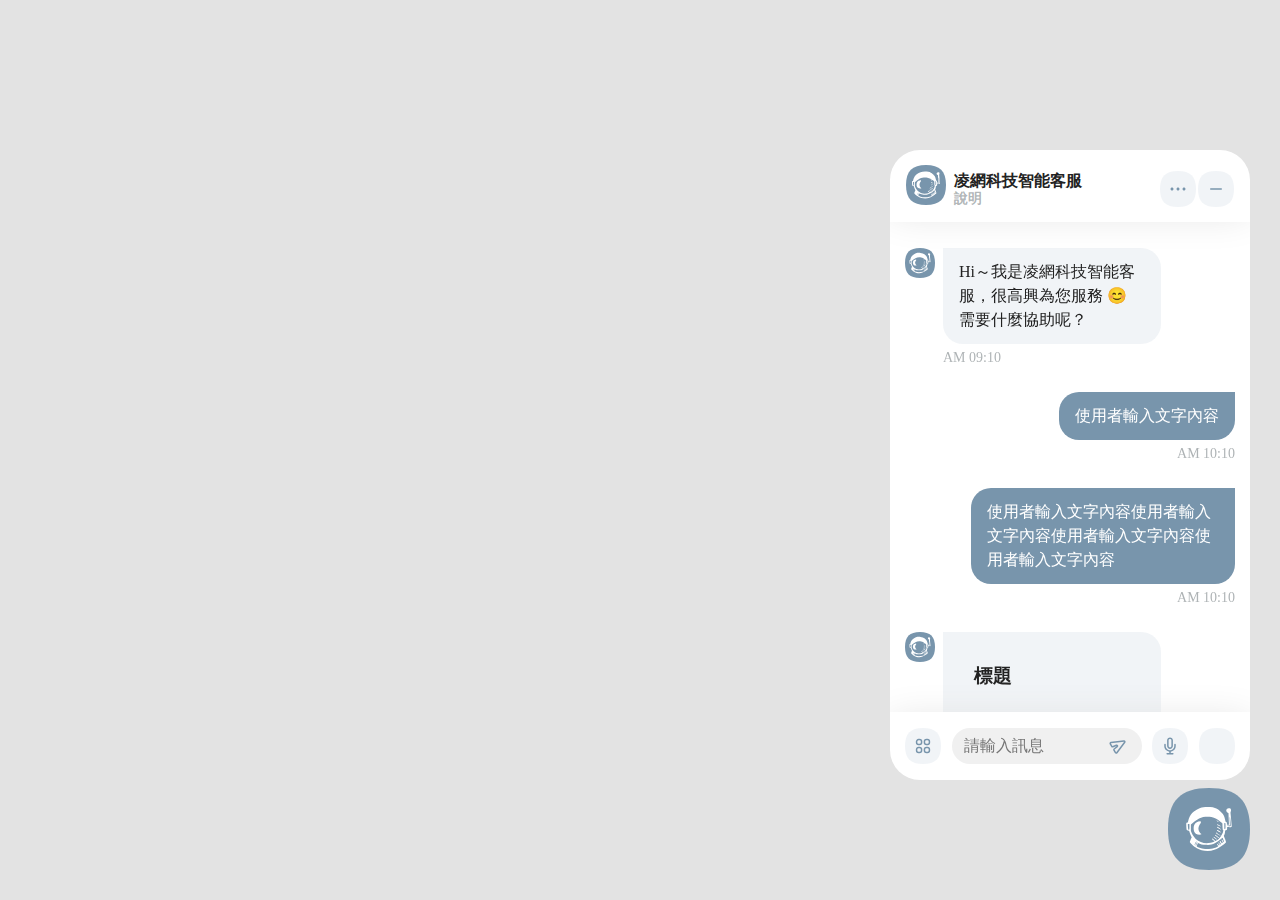
==== mp.htm @ e5a2294a "2022-0317 First commit" ====
<!doctype html>
<html lang="zh-Hant" class="no-js">

<head>
    <meta charset="utf-8">
    <meta http-equiv="X-UA-Compatible" content="IE=edge">
    <meta name="viewport" content="width=device-width, initial-scale=1">
    <title>AI service</title>
    <!--HTML5 Shim and Respond.js IE8 support of HTML5 elements and media queries [if lt IE 9]>
    <script src="js/html5shiv.js"></script>
    <script src="js/respond.min.js"></script>
    <![endif]-->
    <!-- css -->
    <link rel="stylesheet" href="css/AI_layout.css">
    <!-- favicon -->
    <link href="images/favicon.png" rel="icon" type="image/x-icon">
    <style>
        body{
            background: #e3e3e3;
            position: relative;
        }

        /* 視窗尺寸、定位 */
        #chat_wrapper{
            width: 360px;
            height: 70%;
        }

    </style>
</head>

<body>
    <!-- wrapper Start -->
    <div id="chat_wrapper">
        <div class="inner_wrap">
            <!-- header -->
            <div class="chat_header">
                <div class="title">
                    <div class="logo"><img src="images/icon_header_service.svg" alt=""></div>
                    <b>凌網科技智能客服<span>說明</span></b>
                </div>
                <div class="btn_grp">
                    <a href="#" class="btn_service_switch" alt="開關"><img src="images/icon_header_functions.svg" alt=""></a>
                    <a href="#" class="btn_service_switch" alt="刪除"><img src="images/icon_header_minus.svg" alt=""></a>
                </div>
                <!-- 服務列表 -->
                <div class="service_list" style="display: none;">
                    <a href="#"><img src="images/icon_smile.svg" alt=""><span>服務名稱一</span></a>
                    <a href="#"><img src="images/icon_smile.svg" alt=""><span>服務名稱二</span></a>
                    <a href="#"><img src="images/icon_smile.svg" alt=""><span>服務名稱三</span></a>
                </div>
            </div>
            <!-- 內容 -->
            <div class="chat_content">
                <!-- 懸浮狀態 -->
                <div class="system_status">
                    <!-- 系統忙碌中，請稍後再試。 -->
                    網路連線異常，請確認網路連線狀態。
                </div>
                <div class="chat_content_inner">
                    <!-- 左：客服 -->
                    <div class="message_received">
                        <!-- 客服icon -->
                        <div class="service_icon"><img src="images/icon_header_service.svg" alt=""></div>
                        <!-- 客服訊息內容 -->
                        <div class="service_message">Hi～我是凌網科技智能客服，很高興為您服務 😊 需要什麼協助呢？</div>
                        <!-- 訊息發送時間 -->
                        <div class="received_time">AM 09:10</div>
                    </div>
                    <!-- 右：user -->
                    <div class="message_user">
                        <!-- 訊息內容 -->
                        <div class="user_message">使用者輸入文字內容</div>
                        <!-- 訊息發送時間 -->
                        <div class="received_time">AM 10:10</div>
                    </div>
                    <div class="message_user">
                        <!-- 訊息內容 -->
                        <div class="user_message">使用者輸入文字內容使用者輸入文字內容使用者輸入文字內容使用者輸入文字內容</div>
                        <!-- 訊息發送時間 -->
                        <div class="received_time">AM 10:10</div>
                    </div>
                    <!-- 左：客服 -->
                    <div class="message_received">
                        <!-- 客服icon -->
                        <div class="service_icon"><img src="images/icon_header_service.svg" alt=""></div>
                        <!-- 客服訊息內容 -->
                        <div class="service_message">
                            <h3 class="title">標題</h3>
                            <p>項目文字敘述項目文字敘述項目文字敘述</p>
                            <p>項目文字敘述</p>
                            <p>項目文字敘述</p>
                        </div>
                        <!-- 回饋 -->
                        <div class="feedback">
                            <b>有幫助？</b>
                            <a href="#" class="btn"><img src="images/icon_smile.svg" alt="" class="svg">是是是</a>
                            <a href="#" class="btn disable"><img src="images/icon_sad.svg" alt="">否</a>
                        </div>
                        <!-- 訊息發送時間 -->
                        <div class="received_time">AM 09:10</div>
                    </div>
                    <!-- 左：客服 -->
                    <div class="message_received">
                        <!-- 客服icon -->
                        <div class="service_icon"><img src="images/icon_header_service.svg" alt=""></div>
                        <!-- 客服訊息內容 -->
                        <div class="service_message">
                            <h3 class="title_pic">標題</h3>
                            <p class="t_center">項目文字敘述</p>
                            <p class="t_center">項目文字敘述</p>
                            <p class="t_center">項目文字敘述</p>
                        </div>
                        <!-- 回饋 -->
                        <div class="feedback">
                            <b>有幫助？</b>
                            <a href="#" class="btn"><img src="images/icon_smile.svg" alt="">是</a>
                            <a href="#" class="btn"><img src="images/icon_sad.svg" alt="">否</a>
                        </div>
                        <!-- 訊息發送時間 -->
                        <div class="received_time">AM 09:10</div>
                    </div>
                    <!-- 左：客服 -->
                    <div class="message_received">
                        <!-- 客服icon -->
                        <div class="service_icon"><img src="images/icon_header_service.svg" alt=""></div>
                        <!-- 客服訊息內容 -->
                        <div class="service_message">
                            項目文字敘述項目文字敘述項目文字敘述
                        </div>
                        <div class="service_flow">
                            <div class="flow_wrap">
                                flow
                            </div>
                        </div>
                        <!-- 訊息發送時間 -->
                        <div class="received_time">AM 09:10</div>
                    </div>
                </div>
            </div>
            <!-- 輸入 -->
            <div class="chat_message_bar">
                <a class="btn btn_functions" alt="功能開關"><img src="images/icon_function.svg" alt=""></a>
                <!-- textarea -->
                <div class="chat_textarea_wrap">
                    <textarea name="" id="" class="chat_textarea" placeholder="請輸入訊息"></textarea>
                    <!-- <textarea name="" id="" class="chat_textarea" placeholder="請輸入訊息">Lorem ipsum, dolor, sit amet consectetur adipisicing elit. Blanditiis laboriosam perferendis porro dolore voluptatibus cupiditate</textarea> -->
                    <a href="#" class="btn btn_sent" alt="送出訊息"><img src="images/icon_sent.svg" alt=""></a>
                </div>
                <a class="btn btn_functions" alt="聽寫輸入"><img src="images/icon_microphone.svg" alt=""></a>
                <a class="btn btn_functions" alt="語音播放"><img src="images/icon_sound.svg" alt=""></a>

                <!-- 功能開關 style="display: none;" -->
                <div class="function_bottom" style="display: none;">
                    <div class="function_innerwrap">
                        <a href="#"><img src="images/icon_function_1.svg" alt=""><b>閱讀喜好</b></a>
                        <a href="#"><img src="images/icon_function_2.svg" alt=""><b>服務項目2</b></a>
                        <a href="#"><img src="images/icon_function_3.svg" alt=""><b>服務項目3</b></a>
                        <a href="#"><img src="images/icon_function_2.svg" alt=""><b>服務項目4</b></a>
                        <a href="#"><img src="images/icon_function_3.svg" alt=""><b>服務項目5</b></a>
                    </div>
                </div>
                <!-- 閱讀喜好 -->
                <div class="function_bottom sticky" style="display: none;">
                    <div class="btn_close">關閉</div>
                    <div class="stuff_title">功能標題</div>
                    <p>功能敘述</p>
                    <div class="slider_wrap">
                        <div class="pagination"><b>書籍<span>1</span>/</b>4</div>
                        <div class="slider_item">
                            <div class="foto">
                                <div class="img-container">
                                    <img src="images/img_book.png" alt="" class="contain">
                                </div>
                                <p>項目文字項目文字項目文字項目文字項目文字項目文字項目文字項目文字項目文字項目文...</p>
                                <div class="btn_grp">
                                    <a href="#" class="btn_normal like">喜歡</a>
                                    <a href="#" class="btn_normal like act">喜歡</a>
                                    <a href="#" class="btn_normal">完成</a>
                                    <a href="#" class="btn_normal disable">完成</a>
                                </div>
                            </div>
                        </div>
                        <!-- btn -->
                        <a href="#" class="btn_prev">前ㄧ項</a>
                        <a href="#" class="btn_next">下一項</a>
                    </div>
                </div>
                <!-- 服務滿意度 -->
                <div class="function_bottom sticky" style="display: none;">
                    <div class="btn_close">關閉</div>
                    <div class="stuff_title">服務滿意度</div>
                    <p>功能敘述</p>
                    <div class="function_innerwrap sensitivity">
                        <a href="#"><img src="images/icon_function_1.svg" alt=""><b>滿意</b></a>
                        <a href="#"><img src="images/icon_function_2.svg" alt=""><b>不滿意</b></a>
                    </div>
                </div>
            </div>
        </div>
    </div>
    <a href="#" id="chat_switch"><img src="images/icon_service_man.svg" alt=""></a>
    <!-- JQ -->
    <script src="js/jquery-3.6.0.min.js"></script>
</body>

</html>
---- css/AI_layout.css ----
.breadcrumb ul li:before{content:" / ";display:inline-block;padding:0px 4px;margin:0px 5px 0px 5px;color:#CCC}.row,.container,.divider,.divider-vertical,.category,div.tag{clear:both;zoom:1}.row:before,.container:before,.divider:before,.divider-vertical:before,.category:before,div.tag:before,.row:after,.container:after,.divider:after,.divider-vertical:after,.category:after,div.tag:after{content:"";display:table}.row:after,.container:after,.divider:after,.divider-vertical:after,.category:after,div.tag:after{clear:both}.Flex-set,.mix-equal-2 .Flex-set,.mix-equal-2 .inner-4-8{box-sizing:border-box;display:flex;flex-flow:row wrap;justify-content:space-between;align-items:flex-start}.row{margin-left:-15px;margin-right:-15px}.row>div{box-sizing:border-box}.container{position:relative;margin-right:auto;margin-left:auto;padding-left:15px;padding-right:15px}img{max-width:100%}.demosection{padding:0em 0 3em;text-align:center}.demosection [class^="col"]{border:1px solid #06c;background:#66b3ff;min-height:200px;color:#151515;text-align:center;line-height:200px;font-size:1.5em;font-weight:bold;box-sizing:border-box}.demosection+.demosection{padding-top:2em}.demosection+.bg{background:#fff}.demosection.full .container{max-width:100% !important}.full .container{max-width:100% !important}.col-6-6 .col{float:left;width:100%}@media (min-width: 768px){.col-6-6 .col{float:left;width:50%}}@media (min-width: 992px){.col-6-6 .col{float:left;width:50%}}@media (min-width: 1400px){.col-6-6 .col{float:left;width:50%}}.col-4-4-4 .col{float:left;width:100%}@media (min-width: 768px){.col-4-4-4 .col{float:left;width:33.33333%}}@media (min-width: 992px){.col-4-4-4 .col{float:left;width:33.33333%}}@media (min-width: 1400px){.col-4-4-4 .col{float:left;width:33.33333%}}.col-3-3-3-3 .col{float:left;width:100%}@media (min-width: 768px){.col-3-3-3-3 .col{float:left;width:50%}}@media (min-width: 992px){.col-3-3-3-3 .col{float:left;width:25%}}@media (min-width: 1400px){.col-3-3-3-3 .col{float:left;width:25%}}.col-8-4 .col{float:left;width:100%}@media (min-width: 768px){.col-8-4 .col{float:left;width:66.66667%}}@media (min-width: 992px){.col-8-4 .col{float:left;width:66.66667%}}@media (min-width: 1400px){.col-8-4 .col{float:left;width:66.66667%}}.col-8-4 .col:nth-of-type(2n){float:left;width:100%}@media (min-width: 768px){.col-8-4 .col:nth-of-type(2n){float:left;width:33.33333%}}@media (min-width: 992px){.col-8-4 .col:nth-of-type(2n){float:left;width:33.33333%}}@media (min-width: 1400px){.col-8-4 .col:nth-of-type(2n){float:left;width:33.33333%}}.col-4-8 .col{float:left;width:100%}@media (min-width: 768px){.col-4-8 .col{float:left;width:33.33333%}}@media (min-width: 992px){.col-4-8 .col{float:left;width:33.33333%}}@media (min-width: 1400px){.col-4-8 .col{float:left;width:33.33333%}}.col-4-8 .col:nth-of-type(2n){float:left;width:100%}@media (min-width: 768px){.col-4-8 .col:nth-of-type(2n){float:left;width:66.66667%}}@media (min-width: 992px){.col-4-8 .col:nth-of-type(2n){float:left;width:66.66667%}}@media (min-width: 1400px){.col-4-8 .col:nth-of-type(2n){float:left;width:66.66667%}}.col-2-2-2-2-2-2 .col{float:left;width:50%}@media (min-width: 768px){.col-2-2-2-2-2-2 .col{float:left;width:16.66667%}}@media (min-width: 992px){.col-2-2-2-2-2-2 .col{float:left;width:16.66667%}}@media (min-width: 1400px){.col-2-2-2-2-2-2 .col{float:left;width:16.66667%}}.cssname .news{float:left;width:100%}@media (min-width: 768px){.cssname .news{float:left;width:66.66667%}}@media (min-width: 992px){.cssname .news{float:left;width:66.66667%}}@media (min-width: 1400px){.cssname .news{float:left;width:66.66667%}}.cssname .video{float:left;width:100%}@media (min-width: 768px){.cssname .video{float:left;width:33.33333%}}@media (min-width: 992px){.cssname .video{float:left;width:33.33333%}}@media (min-width: 1400px){.cssname .video{float:left;width:33.33333%}}.col-3-6-3 .col{float:left;width:100%}@media (min-width: 768px){.col-3-6-3 .col{float:left;width:25%}}@media (min-width: 992px){.col-3-6-3 .col{float:left;width:25%}}@media (min-width: 1400px){.col-3-6-3 .col{float:left;width:25%}}.col-3-6-3 .col:nth-child(2){float:left;width:100%}@media (min-width: 768px){.col-3-6-3 .col:nth-child(2){float:left;width:50%}}@media (min-width: 992px){.col-3-6-3 .col:nth-child(2){float:left;width:50%}}@media (min-width: 1400px){.col-3-6-3 .col:nth-child(2){float:left;width:50%}}.col-5 .col{float:left;width:100%}@media (min-width: 768px){.col-5 .col{float:left;width:16.66667%}}@media (min-width: 992px){.col-5 .col{float:left;width:16.66667%}}@media (min-width: 1400px){.col-5 .col{float:left;width:16.66667%}}.col-5 .col:first-child{margin-left:0%}@media (min-width: 768px){.col-5 .col:first-child{margin-left:8.33333%}}@media (min-width: 992px){.col-5 .col:first-child{margin-left:8.33333%}}@media (min-width: 1400px){.col-5 .col:first-child{margin-left:8.33333%}}.Flex-set .col{background:#485b8a;color:#fff;margin:4px 0}.Flex-set .col p{color:rgba(255,255,255,0.5)}.flex-equal-3 .Flex-set .col{position:relative;min-height:1px;padding-left:15px;padding-right:15px;box-sizing:border-box}@media (min-width: 320px){.flex-equal-3 .Flex-set .col{flex-basis:calc(100% / 1 - 0px);max-width:calc(100% / 1 - 0px)}.flex-equal-3 .Flex-set .col:last-child{margin-right:0}}@media (min-width: 768px){.flex-equal-3 .Flex-set .col{flex-basis:calc(100% / 2 - 4px);max-width:calc(100% / 2 - 4px)}.flex-equal-3 .Flex-set .col:last-child:nth-child(12n-1){margin-right:0}.flex-equal-3 .Flex-set .col:last-child:nth-child(12n-2){margin-right:0}.flex-equal-3 .Flex-set .col:last-child:nth-child(12n-3){margin-right:0}.flex-equal-3 .Flex-set .col:last-child:nth-child(12n-4){margin-right:0}.flex-equal-3 .Flex-set .col:last-child:nth-child(12n-5){margin-right:0}.flex-equal-3 .Flex-set .col:last-child:nth-child(12n-6){margin-right:0}.flex-equal-3 .Flex-set .col:last-child:nth-child(12n-7){margin-right:0}.flex-equal-3 .Flex-set .col:last-child:nth-child(12n-8){margin-right:0}.flex-equal-3 .Flex-set .col:last-child:nth-child(12n-9){margin-right:0}.flex-equal-3 .Flex-set .col:last-child:nth-child(12n-10){margin-right:0}.flex-equal-3 .Flex-set .col:last-child:nth-child(12n-11){margin-right:0}.flex-equal-3 .Flex-set .col:last-child:nth-child(12n-12){margin-right:0}}@media (min-width: 992px){.flex-equal-3 .Flex-set .col{flex-basis:calc(100% / 3 - 4px);max-width:calc(100% / 3 - 4px)}.flex-equal-3 .Flex-set .col:last-child:nth-child(3n){margin-right:0}.flex-equal-3 .Flex-set .col:last-child:nth-child(3n-1){margin-right:calc( (100% / 3 - 4px)*1 + (4px*3)*1 / (3 - 1) )}.flex-equal-3 .Flex-set .col:last-child:nth-child(3n){margin-right:0}.flex-equal-3 .Flex-set .col:last-child:nth-child(3n-2){margin-right:calc( (100% / 3 - 4px)*2 + (4px*3)*2 / (3 - 1) )}}@media (min-width: 1400px){.flex-equal-3 .Flex-set .col{flex-basis:calc(100% / 3 - 4px);max-width:calc(100% / 3 - 4px)}.flex-equal-3 .Flex-set .col:last-child:nth-child(3n){margin-right:0}.flex-equal-3 .Flex-set .col:last-child:nth-child(3n-1){margin-right:calc( (100% / 3 - 4px)*1 + (4px*3)*1 / (3 - 1) )}.flex-equal-3 .Flex-set .col:last-child:nth-child(3n){margin-right:0}.flex-equal-3 .Flex-set .col:last-child:nth-child(3n-2){margin-right:calc( (100% / 3 - 4px)*2 + (4px*3)*2 / (3 - 1) )}}.flex-equal-3 .Flex-set .thumbnail{margin-bottom:30px}@media (min-width: 320px){.flex-equal-3 .Flex-set .thumbnail{flex-basis:calc(100% / 1 - 0px);max-width:calc(100% / 1 - 0px)}.flex-equal-3 .Flex-set .thumbnail:last-child{margin-right:0}}@media (min-width: 768px){.flex-equal-3 .Flex-set .thumbnail{flex-basis:calc(100% / 2 - 4px);max-width:calc(100% / 2 - 4px)}.flex-equal-3 .Flex-set .thumbnail:last-child:nth-child(12n-1){margin-right:0}.flex-equal-3 .Flex-set .thumbnail:last-child:nth-child(12n-2){margin-right:0}.flex-equal-3 .Flex-set .thumbnail:last-child:nth-child(12n-3){margin-right:0}.flex-equal-3 .Flex-set .thumbnail:last-child:nth-child(12n-4){margin-right:0}.flex-equal-3 .Flex-set .thumbnail:last-child:nth-child(12n-5){margin-right:0}.flex-equal-3 .Flex-set .thumbnail:last-child:nth-child(12n-6){margin-right:0}.flex-equal-3 .Flex-set .thumbnail:last-child:nth-child(12n-7){margin-right:0}.flex-equal-3 .Flex-set .thumbnail:last-child:nth-child(12n-8){margin-right:0}.flex-equal-3 .Flex-set .thumbnail:last-child:nth-child(12n-9){margin-right:0}.flex-equal-3 .Flex-set .thumbnail:last-child:nth-child(12n-10){margin-right:0}.flex-equal-3 .Flex-set .thumbnail:last-child:nth-child(12n-11){margin-right:0}.flex-equal-3 .Flex-set .thumbnail:last-child:nth-child(12n-12){margin-right:0}}@media (min-width: 992px){.flex-equal-3 .Flex-set .thumbnail{flex-basis:calc(100% / 3 - 4px);max-width:calc(100% / 3 - 4px)}.flex-equal-3 .Flex-set .thumbnail:last-child:nth-child(3n){margin-right:0}.flex-equal-3 .Flex-set .thumbnail:last-child:nth-child(3n-1){margin-right:calc( (100% / 3 - 4px)*1 + (4px*3)*1 / (3 - 1) )}.flex-equal-3 .Flex-set .thumbnail:last-child:nth-child(3n){margin-right:0}.flex-equal-3 .Flex-set .thumbnail:last-child:nth-child(3n-2){margin-right:calc( (100% / 3 - 4px)*2 + (4px*3)*2 / (3 - 1) )}}@media (min-width: 1400px){.flex-equal-3 .Flex-set .thumbnail{flex-basis:calc(100% / 3 - 4px);max-width:calc(100% / 3 - 4px)}.flex-equal-3 .Flex-set .thumbnail:last-child:nth-child(3n){margin-right:0}.flex-equal-3 .Flex-set .thumbnail:last-child:nth-child(3n-1){margin-right:calc( (100% / 3 - 4px)*1 + (4px*3)*1 / (3 - 1) )}.flex-equal-3 .Flex-set .thumbnail:last-child:nth-child(3n){margin-right:0}.flex-equal-3 .Flex-set .thumbnail:last-child:nth-child(3n-2){margin-right:calc( (100% / 3 - 4px)*2 + (4px*3)*2 / (3 - 1) )}}@media screen and (max-width: 767px){.flex-equal-3 .Flex-set .thumbnail{justify-content:center}}.flex-6-6 .col{position:relative;min-height:1px;padding-left:15px;padding-right:15px;box-sizing:border-box}@media (min-width: 320px){.flex-6-6 .col{flex-basis:calc(100% / 12 * 12 - 0px);max-width:calc(100% / 12 * 12 - 0px)}}@media (min-width: 768px){.flex-6-6 .col{flex-basis:calc(100% / 12 * 12 - 4px);max-width:calc(100% / 12 * 12 - 4px)}}@media (min-width: 992px){.flex-6-6 .col{flex-basis:calc(100% / 12 * 6 - 4px);max-width:calc(100% / 12 * 6 - 4px)}}@media (min-width: 1400px){.flex-6-6 .col{flex-basis:calc(100% / 12 * 6 - 4px);max-width:calc(100% / 12 * 6 - 4px)}}.flex-4-4-4 .col{position:relative;min-height:1px;padding-left:15px;padding-right:15px;box-sizing:border-box}@media (min-width: 320px){.flex-4-4-4 .col{flex-basis:calc(100% / 12 * 12 - 0px);max-width:calc(100% / 12 * 12 - 0px)}}@media (min-width: 768px){.flex-4-4-4 .col{flex-basis:calc(100% / 12 * 12 - 4px);max-width:calc(100% / 12 * 12 - 4px)}}@media (min-width: 992px){.flex-4-4-4 .col{flex-basis:calc(100% / 12 * 4 - 4px);max-width:calc(100% / 12 * 4 - 4px)}}@media (min-width: 1400px){.flex-4-4-4 .col{flex-basis:calc(100% / 12 * 4 - 4px);max-width:calc(100% / 12 * 4 - 4px)}}.flex-4-4-4 .thumbnail{margin-bottom:30px}@media (min-width: 320px){.flex-4-4-4 .thumbnail{flex-basis:calc(100% / 12 * 12 - 0px);max-width:calc(100% / 12 * 12 - 0px)}}@media (min-width: 768px){.flex-4-4-4 .thumbnail{flex-basis:calc(100% / 12 * 12 - 10px);max-width:calc(100% / 12 * 12 - 10px)}}@media (min-width: 992px){.flex-4-4-4 .thumbnail{flex-basis:calc(100% / 12 * 4 - 10px);max-width:calc(100% / 12 * 4 - 10px)}}@media (min-width: 1400px){.flex-4-4-4 .thumbnail{flex-basis:calc(100% / 12 * 4 - 10px);max-width:calc(100% / 12 * 4 - 10px)}}@media screen and (max-width: 767px){.flex-4-4-4 .thumbnail{justify-content:center}}.flex-3-3-3-3 .col{position:relative;min-height:1px;padding-left:15px;padding-right:15px;box-sizing:border-box}@media (min-width: 320px){.flex-3-3-3-3 .col{flex-basis:calc(100% / 12 * 12 - 0px);max-width:calc(100% / 12 * 12 - 0px)}}@media (min-width: 768px){.flex-3-3-3-3 .col{flex-basis:calc(100% / 12 * 6 - 4px);max-width:calc(100% / 12 * 6 - 4px)}}@media (min-width: 992px){.flex-3-3-3-3 .col{flex-basis:calc(100% / 12 * 3 - 4px);max-width:calc(100% / 12 * 3 - 4px)}}@media (min-width: 1400px){.flex-3-3-3-3 .col{flex-basis:calc(100% / 12 * 3 - 4px);max-width:calc(100% / 12 * 3 - 4px)}}.flex-3-6-3 .col{position:relative;min-height:1px;padding-left:15px;padding-right:15px;box-sizing:border-box}@media (min-width: 320px){.flex-3-6-3 .col{flex-basis:calc(100% / 12 * 12 - 0px);max-width:calc(100% / 12 * 12 - 0px)}}@media (min-width: 768px){.flex-3-6-3 .col{flex-basis:calc(100% / 12 * 12 - 4px);max-width:calc(100% / 12 * 12 - 4px)}}@media (min-width: 992px){.flex-3-6-3 .col{flex-basis:calc(100% / 12 * 3 - 4px);max-width:calc(100% / 12 * 3 - 4px)}}@media (min-width: 1400px){.flex-3-6-3 .col{flex-basis:calc(100% / 12 * 3 - 4px);max-width:calc(100% / 12 * 3 - 4px)}}@media (min-width: 320px){.flex-3-6-3 .col:nth-child(2){flex-basis:calc(100% / 12 * 12 - 0px);max-width:calc(100% / 12 * 12 - 0px)}}@media (min-width: 768px){.flex-3-6-3 .col:nth-child(2){flex-basis:calc(100% / 12 * 12 - 4px);max-width:calc(100% / 12 * 12 - 4px)}}@media (min-width: 992px){.flex-3-6-3 .col:nth-child(2){flex-basis:calc(100% / 12 * 6 - 4px);max-width:calc(100% / 12 * 6 - 4px)}}@media (min-width: 1400px){.flex-3-6-3 .col:nth-child(2){flex-basis:calc(100% / 12 * 6 - 4px);max-width:calc(100% / 12 * 6 - 4px)}}.flex-8-4 .col{position:relative;min-height:1px;padding-left:15px;padding-right:15px;box-sizing:border-box}@media (min-width: 320px){.flex-8-4 .col{flex-basis:calc(100% / 12 * 12 - 0px);max-width:calc(100% / 12 * 12 - 0px)}}@media (min-width: 768px){.flex-8-4 .col{flex-basis:calc(100% / 12 * 6 - 4px);max-width:calc(100% / 12 * 6 - 4px)}}@media (min-width: 992px){.flex-8-4 .col{flex-basis:calc(100% / 12 * 8 - 4px);max-width:calc(100% / 12 * 8 - 4px)}}@media (min-width: 1400px){.flex-8-4 .col{flex-basis:calc(100% / 12 * 8 - 4px);max-width:calc(100% / 12 * 8 - 4px)}}@media (min-width: 320px){.flex-8-4 .col:nth-child(2){flex-basis:calc(100% / 12 * 12 - 0px);max-width:calc(100% / 12 * 12 - 0px)}}@media (min-width: 768px){.flex-8-4 .col:nth-child(2){flex-basis:calc(100% / 12 * 6 - 4px);max-width:calc(100% / 12 * 6 - 4px)}}@media (min-width: 992px){.flex-8-4 .col:nth-child(2){flex-basis:calc(100% / 12 * 4 - 4px);max-width:calc(100% / 12 * 4 - 4px)}}@media (min-width: 1400px){.flex-8-4 .col:nth-child(2){flex-basis:calc(100% / 12 * 4 - 4px);max-width:calc(100% / 12 * 4 - 4px)}}.flex-4-8 .col{position:relative;min-height:1px;padding-left:15px;padding-right:15px;box-sizing:border-box}@media (min-width: 320px){.flex-4-8 .col{flex-basis:calc(100% / 12 * 12 - 0px);max-width:calc(100% / 12 * 12 - 0px)}}@media (min-width: 768px){.flex-4-8 .col{flex-basis:calc(100% / 12 * 6 - 4px);max-width:calc(100% / 12 * 6 - 4px)}}@media (min-width: 992px){.flex-4-8 .col{flex-basis:calc(100% / 12 * 4 - 4px);max-width:calc(100% / 12 * 4 - 4px)}}@media (min-width: 1400px){.flex-4-8 .col{flex-basis:calc(100% / 12 * 4 - 4px);max-width:calc(100% / 12 * 4 - 4px)}}@media (min-width: 320px){.flex-4-8 .col:nth-child(2){flex-basis:calc(100% / 12 * 12 - 0px);max-width:calc(100% / 12 * 12 - 0px)}}@media (min-width: 768px){.flex-4-8 .col:nth-child(2){flex-basis:calc(100% / 12 * 6 - 4px);max-width:calc(100% / 12 * 6 - 4px)}}@media (min-width: 992px){.flex-4-8 .col:nth-child(2){flex-basis:calc(100% / 12 * 8 - 4px);max-width:calc(100% / 12 * 8 - 4px)}}@media (min-width: 1400px){.flex-4-8 .col:nth-child(2){flex-basis:calc(100% / 12 * 8 - 4px);max-width:calc(100% / 12 * 8 - 4px)}}.mix-equal-2 .Flex-set .col{padding:1em}@media (min-width: 320px){.mix-equal-2 .Flex-set .col{flex-basis:calc(100% / 12 * 12 - 0px);max-width:calc(100% / 12 * 12 - 0px)}}@media (min-width: 768px){.mix-equal-2 .Flex-set .col{flex-basis:calc(100% / 12 * 12 - 4px);max-width:calc(100% / 12 * 12 - 4px)}}@media (min-width: 992px){.mix-equal-2 .Flex-set .col{flex-basis:calc(100% / 12 * 6 - 4px);max-width:calc(100% / 12 * 6 - 4px)}}@media (min-width: 1400px){.mix-equal-2 .Flex-set .col{flex-basis:calc(100% / 12 * 6 - 4px);max-width:calc(100% / 12 * 6 - 4px)}}.mix-equal-2 .Flex-set .col h3{margin:10px 0}@media (min-width: 320px){.mix-equal-2 .inner-4-8 div{flex-basis:calc(100% / 12 * 12 - 0px);max-width:calc(100% / 12 * 12 - 0px)}}@media (min-width: 768px){.mix-equal-2 .inner-4-8 div{flex-basis:calc(100% / 12 * 4 - 4px);max-width:calc(100% / 12 * 4 - 4px)}}@media (min-width: 992px){.mix-equal-2 .inner-4-8 div{flex-basis:calc(100% / 12 * 4 - 4px);max-width:calc(100% / 12 * 4 - 4px)}}@media (min-width: 1400px){.mix-equal-2 .inner-4-8 div{flex-basis:calc(100% / 12 * 4 - 4px);max-width:calc(100% / 12 * 4 - 4px)}}@media (min-width: 320px){.mix-equal-2 .inner-4-8 div:last-child{flex-basis:calc(100% / 12 * 12 - 0px);max-width:calc(100% / 12 * 12 - 0px)}}@media (min-width: 768px){.mix-equal-2 .inner-4-8 div:last-child{flex-basis:calc(100% / 12 * 8 - 4px);max-width:calc(100% / 12 * 8 - 4px)}}@media (min-width: 992px){.mix-equal-2 .inner-4-8 div:last-child{flex-basis:calc(100% / 12 * 8 - 4px);max-width:calc(100% / 12 * 8 - 4px)}}@media (min-width: 1400px){.mix-equal-2 .inner-4-8 div:last-child{flex-basis:calc(100% / 12 * 8 - 4px);max-width:calc(100% / 12 * 8 - 4px)}}html{font-family:sans-serif;-ms-text-size-adjust:100%;-webkit-text-size-adjust:100%}body{margin:0}article,aside,details,figcaption,figure,footer,header,hgroup,main,menu,nav,section,summary{display:block}audio,canvas,progress,video{display:inline-block;vertical-align:baseline}audio:not([controls]){display:none;height:0}[hidden],template{display:none}a{background-color:transparent}a:active,a:hover{outline:0}abbr[title]{border-bottom:1px dotted}b,strong{font-weight:bold}dfn{font-style:italic}h1{font-size:2em;margin:0.67em 0}mark{background:#ff0;color:#000}small{font-size:80%}sub,sup{font-size:75%;line-height:0;position:relative;vertical-align:baseline}sup{top:-0.5em}sub{bottom:-0.25em}img{border:0}svg:not(:root){overflow:hidden}figure{margin:1em 40px}hr{box-sizing:content-box;height:0}pre{overflow:auto}code,kbd,pre,samp{font-family:monospace, monospace;font-size:1em}button,input,optgroup,select,textarea{color:inherit;font:inherit;margin:0}button{overflow:visible}button,select{text-transform:none}button,html input[type="button"],input[type="reset"],input[type="submit"]{-webkit-appearance:button;cursor:pointer}button[disabled],html input[disabled]{cursor:default}button::-moz-focus-inner,input::-moz-focus-inner{border:0;padding:0}input{line-height:normal}input[type="checkbox"],input[type="radio"]{box-sizing:border-box;padding:0}input[type="number"]::-webkit-inner-spin-button,input[type="number"]::-webkit-outer-spin-button{height:auto}input[type="search"]{-webkit-appearance:textfield;box-sizing:content-box}input[type="search"]::-webkit-search-cancel-button,input[type="search"]::-webkit-search-decoration{-webkit-appearance:none}fieldset{border:1px solid #c0c0c0;margin:0 2px;padding:0.35em 0.625em 0.75em}legend{border:0;padding:0}textarea{overflow:auto}optgroup{font-weight:bold}table{border-collapse:collapse;border-spacing:0}td,th{padding:0}html{font-size:100%;line-height:1em}.vertical_rhythm{background-image:url('[data-uri]');background-size:100%;background-image:-webkit-gradient(linear, 50% 100%, 50% 0%, color-stop(5%, rgba(187,187,187,0.4)),color-stop(5%, rgba(187,187,187,0)));background-image:-moz-linear-gradient(bottom, rgba(187,187,187,0.4) 5%,rgba(187,187,187,0) 5%);background-image:-webkit-linear-gradient(bottom, rgba(187,187,187,0.4) 5%,rgba(187,187,187,0) 5%);background-image:linear-gradient(to top, rgba(187,187,187,0.4) 5%,rgba(187,187,187,0) 5%);-moz-background-size:100% 2em;-o-background-size:100% 2em;-webkit-background-size:100% 2em;background-size:100% 2em;background-position:left top}.vertical_rhythm img{float:left;margin:0 16px 0 0}.cp{font-size:1em;line-height:2em}.cp h1{font-size:2em;line-height:1.5em;padding-top:0em;margin-bottom:.5em}.cp h2{font-size:1.5em;line-height:1.33333em;padding-top:0em;margin-bottom:0em}.cp h3{font-size:1.25em;line-height:1.6em;padding-top:0em;margin-bottom:0em}.cp h4{font-size:1.25em;line-height:1.6em;padding-top:0em;margin-bottom:0em}.cp h5{font-size:1.25em;line-height:1.6em;margin-top:0em;margin-bottom:0em}.cp h6{font-size:1em;line-height:2em;margin-top:0em;margin-bottom:0em}.cp p{font-size:1em;line-height:2em;margin-top:0em;margin-bottom:2em}.cp ul,.cp ol{font-size:1em;line-height:2em;margin-top:0em;margin-bottom:2em}.cp dd,.cp th,.cp td figure{font-size:1em;line-height:2em}.cp blockquote{background:#f2f2f2;font-style:normal;display:block;font-size:1em;line-height:2em;border-left:5px solid #7895ac;padding:32px;box-sizing:border-box;margin-left:.5em;margin-right:.5em;margin-top:0em;margin-bottom:2em}.cp img{max-width:100%}@media screen and (max-width: 767px){.cp img{max-width:100%;width:auto;clear:both}}a:focus{outline:none;box-shadow:0 0px 0px 2px #ff3e4d inset}@media screen and (max-width: 767px){a:focus{box-shadow:none}}.accesskey{position:absolute;top:5px;left:5px;z-index:9;color:#222;font-size:1em}@media screen and (max-width: 767px){.accesskey{display:none}}a.goCenter{position:absolute;top:-2.2em;left:50%;margin-left:-480px;padding:0 .5em;height:2em;line-height:2em;background:#781f79;color:#fff;text-decoration:none;z-index:999999999999;opacity:0;transition:.5s;border-radius:0px 0px 4px 4px;color:#FFF}@media screen and (max-width: 767px){a.goCenter{display:none}}a.goCenter:hover,a.goCenter:focus{outline:none;top:0;opacity:1}.no-js noscript{display:block;padding:.5em;border:2px solid #7895ac;background:#FFF;color:#666;overflow:hidden;line-height:1.45em;font-size:.813em;margin:0 .5em .5em;border-radius:4px;box-sizing:border-box}.no-js noscript a{color:#7895ac}.no-js noscript a:hover,.no-js noscript a:focus{color:#004d99}.no-js .mpSlider .img-container{display:none}.no-js .mpSlider .img-container img{object-fit:cover}.no-js .mpSlider .img-container:nth-child(1){display:block}.no-js .navigation{padding-right:170px}.no-js .navigation .language{width:auto;position:absolute;right:160px}.no-js .navigation .language>a{display:none}.no-js .navigation .language ul{top:0;width:160px}.no-js .navigation .language ul li{display:block;width:auto}.no-js .search noscript{margin-left:1%;margin-right:1%}.no-js .tabSet{width:100%;max-width:800px;margin:0 auto}.no-js .tabSet .tabItem{width:100%;display:block;position:relative;color:#000;margin-bottom:0px;border-bottom:3px solid #ddd}.no-js .tabSet .tabItem>a{background:none;font-size:1.5em;color:#000}.no-js .tabSet .tabItem:before{display:none}.no-js .tabSet .tabItem.active{color:#000;width:100%;display:block;position:relative;border-bottom:3px solid #ddd}.no-js .tabSet .tabItem.active>a{color:#000;background:none}.no-js .tabSet .tabContent{width:100%;position:relative;display:block}.no-js .cp_slider .img-container{display:inline-block;width:30%;margin:0 1% 1em}@media screen and (max-width: 767px){.no-js .cp_slider .img-container{width:47%;margin:0 1% 1em}}.no-js .cp_slider .img-container img{object-fit:cover}.no-js .adSlider .img-container{display:inline-block;width:22%;margin:0 1% 1em;border:1px solid #DDD}@media screen and (max-width: 767px){.no-js .adSlider .img-container{width:47%;margin:0 1% 1em}}.no-js .adSlider .img-container img{object-fit:cover}.no-js img.lazy{display:none}.no-js img.lazy+noscript img{display:block;object-fit:cover}br{font-family:unset !important;font:unset !important}.gsc-control-cse{padding:1rem 0 !important}.gsc-control-cse.gsc-control-cse-zh-TW table td{padding:0 0.5em !important}.gsc-control-cse.gsc-control-cse-zh-TW table td.gsib_a,.gsc-control-cse.gsc-control-cse-zh-TW table td.gsib_b,.gsc-control-cse.gsc-control-cse-zh-TW table td.gsc-search-button{border:0 !important}.gsc-input-box{border:0 !important}.gsc-search-box.gsc-search-box-tools{margin-bottom:2rem !important}.table.gsc-search-box table td{border-bottom:0 !important}.gs-result .gs-title,.gs-result .gs-title *{color:#7895ac !important}.gsst_a .gscb_a{color:#ccc !important;line-height:2rem !important}.gs-webResult div.gs-visibleUrl{color:#781f79 !important}.gsc-search-button.gsc-search-button-v2{border:0 !important}.gsc-search-button-v2,.gsc-search-button-v2:hover,.gsc-search-button-v2:focus{background-color:#7895ac !important}.gsc-tabHeader{font-size:1rem !important}.gsc-search-button-v2 svg{vertical-align:middle}.gsc-result-info-container,.gsc-orderby-container{border:0 !important}.gsc-selected-option{white-space:nowrap}body{font-size:1em;font-weight:normal;color:#222;line-height:1.5em;font-family:"Noto Sans TC";-webkit-text-size-adjust:none}a{color:#06c;text-decoration:none}a:hover,a:focus{color:#004d99;cursor:pointer}kbd{background:#FFF;border-radius:.2em;color:#555;font-weight:bold;display:inline-block;padding:.1em .6em;font-size:.938em;font-family:sans-serif;margin-right:.4em;margin-bottom:.1em;vertical-align:middle;border-top:1px solid #BBB;border-bottom:3px solid #BBB;border-left:2px solid #BBB;border-right:2px solid #BBB}kbd ~ kbd{margin-left:.4em}kbd kbd{border:none}.font_size{display:flex;flex:0 1 12.5em;padding:.3em}.font_size span{font-size:.875em;color:#222;padding-top:.3em}.font_size ul{margin:0;padding:0;list-style:none;display:flex;flex:0 0 6em}.font_size ul li{font-size:1em;flex:0 0 auto;margin:2px;align-items:center}.font_size ul li a{display:block;text-align:center;line-height:32px;border-radius:50%;background:#F1F1F1;width:32px;height:32px;color:#333}.font_size ul li a:hover,.font_size ul li a:focus{background:#004d99;color:#FFF}.font_size ul li a.active{background:#004d99;color:#FFF}.font_size ul li a.active:hover,.font_size ul li a.active:focus{background:#004d99;color:#FFF}.font_size ul li a.small{font-size:.938em}.font_size ul li a.large{font-size:1.125em}@media screen and (max-width: 767px){.font_size{display:none}}.language{font-weight:bold;font-size:.75em;flex:0 0 140px;width:140px;padding-top:.2em;z-index:9999}.language>a{display:block;background:#555;box-sizing:border-box;color:#FFF;padding:.2em 1em;position:relative;transition:.3s ease-out}.language>a:after{position:absolute;right:.8em;top:1em;content:"";width:0;height:0;border-style:solid;border-width:6px 3px 0 3px;border-color:#ffffff transparent transparent transparent}.language>a:before{position:absolute;width:1px;height:1.6em;right:2em;top:.4em;content:"";border-left:1px solid #DDD}.language>a:focus{box-shadow:none;background:#444}.language ul{background:#555;padding:1em 1.5em;display:flex;flex-direction:column;margin:0;padding:0;list-style:none}.language ul li{flex:1;box-sizing:border-box;margin:0}.language ul li a{display:block;color:#FFF;padding:.5em .5em .5em 1em;transition:.3s ease-out}.language ul li a:hover,.language ul li a:focus{background:RGBA(0, 0, 0, 0.3)}.btn_grp{text-align:center;padding:1em 0}.btn{background:url(../images/btn_bg.svg);width:36px;height:36px;display:flex;align-items:center;justify-content:center;transition:all .3s ease}.btn:hover,.btn:focus{background:url(../images/bg_btnHover.svg)}.btn_prev,.btn_next,.btn_close{width:36px;height:36px;display:flex;align-items:center;justify-content:center;font-size:0;transition:all .3s ease}.btn_prev{background:url(../images/icon_arrow_left.svg) 50% 50% no-repeat,url(../images/btn_bg.svg)}.btn_prev:hover,.btn_prev:focus{background:url(../images/icon_arrow_left.svg) 50% 50% no-repeat,url(../images/bg_btnHover.svg)}.btn_next{background:url(../images/icon_arrow_right.svg) 50% 50% no-repeat,url(../images/btn_bg.svg)}.btn_next:hover,.btn_next:focus{background:url(../images/icon_arrow_right.svg) 50% 50% no-repeat,url(../images/bg_btnHover.svg)}.btn_close{background:url(../images/icon_close.svg) 50% 50% no-repeat,url(../images/btn_bg.svg)}.btn_close:hover,.btn_close:focus{background:url(../images/icon_close.svg) 50% 50% no-repeat,url(../images/bg_btnHover.svg)}.btn_normal{display:inline-block;align-items:center;padding:12px 16px;border:1px solid rgba(120,149,172,0.3);box-sizing:border-box;border-radius:30px;color:#7895ac;transition:all .3s ease}.btn_normal:hover,.btn_normal:focus{background:#7895ac;color:#fff}.btn_normal.like{padding-left:2em;background:url(../images/icon_add.svg) 10px 50% no-repeat}.btn_normal.like:hover,.btn_normal.like:focus{background:url(../images/icon_add.svg) 10px 50% no-repeat,#7895ac;color:#fff}.btn_normal.like.act{background:url(../images/icon_love.svg) 10px 50% no-repeat,#c04c08;color:#fff}.btn_normal.like.act:hover,.btn_normal.like.act:focus{background:url(../images/icon_love.svg) 10px 50% no-repeat,#a34007}.btn_normal.disable{background:rgba(53,66,70,0.02);color:rgba(53,66,70,0.2);cursor:not-allowed}.btn-green{background:#298729;border:1px solid #298729;color:#FFF}.btn-green:hover{background:#1d601d;border:1px solid #113911;cursor:pointer;color:#FFF;outline:none}.btn-green:focus{background:#1d601d;border:1px solid #113911;cursor:pointer;color:#FFF;outline:none;box-shadow:0 0px 0px 2px #ff3e4d !important}.btn-green.active{background:#2f9b2f;cursor:pointer}.btn-blue{background:#06c;border:1px solid #06c;color:#FFF}.btn-blue:hover{background:#004d99;border:1px solid #036;cursor:pointer;color:#FFF;outline:none}.btn-blue:focus{background:#004d99;border:1px solid #036;cursor:pointer;color:#FFF;outline:none;box-shadow:0 0px 0px 2px #ff3e4d !important}.btn-blue.active{background:#0073e6;cursor:pointer}.btn-yellow{background:#fec61c;border:1px solid #fec61c;color:#333}.btn-yellow:hover{background:#e7ae01;border:1px solid #b48801;cursor:pointer;color:#FFF;outline:none}.btn-yellow:focus{background:#e7ae01;border:1px solid #b48801;cursor:pointer;color:#FFF;outline:none;box-shadow:0 0px 0px 2px #ff3e4d !important}.btn-yellow.active{background:#fecd36;cursor:pointer}.btn-orange{background:#d04500;border:1px solid #d04500;color:#FFF}.btn-orange:hover{background:#9d3400;border:1px solid #6a2300;cursor:pointer;color:#FFF;outline:none}.btn-orange:focus{background:#9d3400;border:1px solid #6a2300;cursor:pointer;color:#FFF;outline:none;box-shadow:0 0px 0px 2px #ff3e4d !important}.btn-orange.active{background:#ea4d00;cursor:pointer}.btn-red{background:#d30000;border:1px solid #d30000;color:#FFF}.btn-red:hover{background:#a00000;border:1px solid #6d0000;cursor:pointer;color:#FFF;outline:none}.btn-red:focus{background:#a00000;border:1px solid #6d0000;cursor:pointer;color:#FFF;outline:none;box-shadow:0 0px 0px 2px #ff3e4d !important}.btn-red.active{background:#ed0000;cursor:pointer}.btn-purple{background:#8c248d;border:1px solid #8c248d;color:#FFF}.btn-purple:hover{background:#641a65;border:1px solid #3c0f3c;cursor:pointer;color:#FFF;outline:none}.btn-purple:focus{background:#641a65;border:1px solid #3c0f3c;cursor:pointer;color:#FFF;outline:none;box-shadow:0 0px 0px 2px #ff3e4d !important}.btn-purple.active{background:#a029a2;cursor:pointer}.btn-submit{background:#88a1b6;border:1px solid #88a1b6;color:#FFF}.btn-submit:hover{background:#6889a2;border:1px solid #526f85;cursor:pointer;color:#FFF;outline:none}.btn-submit:focus{background:#6889a2;border:1px solid #526f85;cursor:pointer;color:#FFF;outline:none;box-shadow:0 0px 0px 2px #ff3e4d !important}.btn-submit.active{background:#98aebf;cursor:pointer}.btn-reset{color:#484848}.btn-search{background:#88a1b6;border:1px solid #88a1b6;color:#FFF}.btn-search:hover{background:#6889a2;border:1px solid #526f85;cursor:pointer;color:#FFF;outline:none}.btn-search:focus{background:#6889a2;border:1px solid #526f85;cursor:pointer;color:#FFF;outline:none;box-shadow:0 0px 0px 2px #ff3e4d !important}.btn-search.active{background:#98aebf;cursor:pointer}.btn-primary{background:#7895ac !important;color:#fff !important;border:solid 1px #7895ac !important}.btn-primary:hover,.btn-primary:focus{background:#5c7c95 !important;border:solid 1px #7895ac !important}.btn-secondary{background:#fff !important;color:#526f85 !important;border:solid 1px #7895ac !important;text-shadow:none !important}.btn-secondary:hover,.btn-secondary:focus{color:#354756 !important;background:#b5deff !important;border:solid 1px #b5deff !important}.btn-normal{background:#f1f1f1 !important;color:#65656E !important;border:solid 1px #c3c3c3 !important;text-shadow:none !important}.btn-normal:hover,.btn-normal:focus{color:#404046 !important;background:#c3c3c3 !important;border:solid 1px #c3c3c3 !important}.btn-back{background:#555 !important;color:#fff !important;border:1px solid #ddd !important}.btn-back:hover,.btn-back:focus{background:#5c7c95 !important;border:1px solid #ddd !important}.disabled,[disabled]{opacity:.5;cursor:not-allowed !important;text-shadow:none}.readonly,[readonly]{cursor:not-allowed !important;text-shadow:none}.btn-xl{font-size:1.5em}.btn-lg{font-size:1.25em}.btn-sm{font-size:.938em}.btn-xs{font-size:.75em}.breadcrumb{border-bottom:1px solid #EEE;padding:.1em 0em .1em;font-size:.813em;margin:0px auto 5px}.breadcrumb ul{margin:0;padding:0;list-style:none}.breadcrumb ul li{display:inline-block;margin:0px .1em .1em 0px}.breadcrumb ul li:first-child:before{content:"";display:inline-block;color:#666;margin-left:0;padding:0}.breadcrumb a{color:#222;text-decoration:none}.breadcrumb a:hover,.breadcrumb a:focus{color:#004d99;cursor:pointer}.divider,.divider-vertical{text-align:center;white-space:nowrap;-webkit-user-select:none;-moz-user-select:none;-ms-user-select:none;-o-user-select:none;user-select:none;font-size:.813em;color:grey;text-shadow:0 1px 1px #fff;display:block}.divider{display:table;line-height:1;margin:20px 0}.divider:after,.divider:before{content:'';display:table-cell;position:relative;top:50%;width:50%;background-repeat:no-repeat;background-image:url("../images/basic/divider.jpg")}.divider:before{background-position:right 1em top 50%}.divider:after{background-position:left 1em top 50%}.divider-vertical{position:absolute;z-index:2;top:50%;left:50%;width:auto;height:50%;line-height:0;-webkit-transform:translateX(-50%);transform:translateX(-50%)}.divider-vertical:after,.divider-vertical:before{content:'';position:absolute;left:50%;z-index:3;width:0;height:calc(100% - 1.2rem);border-left:1px solid #CFCFCF;border-right:1px solid rgba(255,255,255,0.05)}.divider-vertical:before{top:-100%}.divider-vertical:after{bottom:0}hr{border:none;border-top:1px solid #CFCFCF;margin:1em 0px;display:block;clear:both}img.img_rounded{border-radius:10px}img.img_circle{border-radius:50%}img:not([src]){visibility:hidden;opacity:0}img.lazy{visibility:hidden}img.loaded{visibility:visible;animation:lazy_animation .5s ease-out}@keyframes lazy_animation{from{opacity:0}to{opacity:1}}.img-container{width:100%;position:relative;overflow:hidden;background:#F1F1F1}.img-container:before{display:inline-block;content:"";padding-top:75%}.img-container img{display:block;position:absolute;top:0;bottom:0;right:0;left:0;width:100%;height:100%;margin:auto}.img-container a{height:100%;width:100%;position:absolute;top:0;left:0}.img-container a .caption{position:absolute;width:100%;height:3em;line-height:3em;background:rgba(0,0,0,0.45);padding:0 1em;font-size:1.25em;color:#FFF;margin:0;bottom:0;left:0;right:0;z-index:2;text-align:center;overflow:hidden;white-space:nowrap;text-overflow:ellipsis;box-sizing:border-box}@media screen and (max-width: 767px){.img-container a .caption{width:100%;height:2em;line-height:2em;left:0;padding:0 1em}}.img-container a:focus:before{content:"";position:absolute;z-index:2;width:100%;height:100%;top:0;left:0;bottom:0;right:0;box-shadow:0 0px 0px 2px #004d99 inset}.img-container img{position:absolute;width:100% !important;height:100% !important;top:0;left:0;right:0;bottom:0}.img-container iframe{position:absolute;width:100% !important;height:100% !important;top:0;left:0;right:0;bottom:0}.ie-object-none,.ie-object-cover,.ie-object-fill,.ie-object-contain{position:relative;background-position:center center;background-repeat:no-repeat}.ie-object-none img,.ie-object-cover img,.ie-object-fill img,.ie-object-contain img{opacity:0;width:0px;height:0px}.ie-object-none{background-size:auto}.ie-object-cover{background-size:cover}.ie-object-fill{background-size:100% 100%}.ie-object-contain{background-size:contain}.fill{object-fit:fill}.contain{object-fit:contain}.cover{object-fit:cover}.none{object-fit:none}.scale-down{object-fit:scale-down}[class^="i_"]:before{content:"";display:inline-block;height:1em;width:1em;vertical-align:middle}.i_calendar_color:before{background:url(../images/icon/icon_calendar_color.svg) center center no-repeat;background-size:contain}.i_add:before{background:url(../images/icon/icon_add.svg) center center no-repeat;background-size:contain}.i_apple:before{background:url(../images/icon/icon_apple.svg) center center no-repeat;background-size:contain}.i_arrow_left:before{background:url(../images/icon/icon_arrow_left.svg) center center no-repeat;background-size:contain}.i_arrow_right:before{background:url(../images/icon/icon_arrow_right.svg) center center no-repeat;background-size:contain}.i_arrow_up:before{background:url(../images/icon/icon_arrow_up.svg) center center no-repeat;background-size:contain}.i_arrow_down:before{background:url(../images/icon/icon_arrow_down.svg) center center no-repeat;background-size:contain}.i_bookmark:before{background:url(../images/icon/icon_bookmark.svg) center center no-repeat;background-size:contain}.i_calendar:before{background:url(../images/icon/icon_calendar.svg) center center no-repeat;background-size:contain}.i_chat:before{background:url(../images/icon/icon_chat.svg) center center no-repeat;background-size:contain}.i_check:before{background:url(../images/icon/icon_check.svg) center center no-repeat;background-size:contain}.i_clock:before{background:url(../images/icon/icon_clock.svg) center center no-repeat;background-size:contain}.i_close:before{background:url(../images/icon/icon_close.svg) center center no-repeat;background-size:contain}.i_copy:before{background:url(../images/icon/icon_copy.svg) center center no-repeat;background-size:contain}.i_dot:before{background:url(../images/icon/icon_dot.svg) center center no-repeat;background-size:contain}.i_edit:before{background:url(../images/icon/icon_edit.svg) center center no-repeat;background-size:contain}.i_facebook:before{background:url(../images/icon/icon_facebook.svg) center center no-repeat;background-size:contain}.i_global:before{background:url(../images/icon/icon_global.svg) center center no-repeat;background-size:contain}.i_googleplus:before{background:url(../images/icon/icon_googleplus.svg) center center no-repeat;background-size:contain}.i_grid:before{background:url(../images/icon/icon_grid.svg) center center no-repeat;background-size:contain}.i_heart:before{background:url(../images/icon/icon_heart.svg) center center no-repeat;background-size:contain}.i_hide:before{background:url(../images/icon/icon_hide.svg) center center no-repeat;background-size:contain}.i_home:before{background:url(../images/icon/icon_home.svg) center center no-repeat;background-size:contain}.i_info:before{background:url(../images/icon/icon_info.svg) center center no-repeat;background-size:contain}.i_layout:before{background:url(../images/icon/icon_layout.svg) center center no-repeat;background-size:contain}.i_link:before{background:url(../images/icon/icon_link.svg) center center no-repeat;background-size:contain}.i_linkedin:before{background:url(../images/icon/icon_linkedin.svg) center center no-repeat;background-size:contain}.i_lock:before{background:url(../images/icon/icon_lock.svg) center center no-repeat;background-size:contain}.i_mail:before{background:url(../images/icon/icon_mail.svg) center center no-repeat;background-size:contain}.i_man:before{background:url(../images/icon/icon_man.svg) center center no-repeat;background-size:contain}.i_minus:before{background:url(../images/icon/icon_minus.svg) center center no-repeat;background-size:contain}.i_move:before{background:url(../images/icon/icon_move.svg) center center no-repeat;background-size:contain}.i_order:before{background:url(../images/icon/icon_order.svg) center center no-repeat;background-size:contain}.i_photo:before{background:url(../images/icon/icon_photo.svg) center center no-repeat;background-size:contain}.i_pick:before{background:url(../images/icon/icon_pick.svg) center center no-repeat;background-size:contain}.i_play:before{background:url(../images/icon/icon_play.svg) center center no-repeat;background-size:contain}.i_reflash:before{background:url(../images/icon/icon_reflash.svg) center center no-repeat;background-size:contain}.i_rss:before{background:url(../images/icon/icon_rss.svg) center center no-repeat;background-size:contain}.i_search:before{background:url(../images/icon/icon_search.svg) center center no-repeat;background-size:contain}.i_setting:before{background:url(../images/icon/icon_setting.svg) center center no-repeat;background-size:contain}.i_sort:before{background:url(../images/icon/icon_sort.svg) center center no-repeat;background-size:contain}.i_star:before{background:url(../images/icon/icon_star.svg) center center no-repeat;background-size:contain}.i_show:before{background:url(../images/icon/icon_show.svg) center center no-repeat;background-size:contain}.i_top:before{background:url(../images/icon/icon_top.svg) center center no-repeat;background-size:contain}.i_trash:before{background:url(../images/icon/icon_trash.svg) center center no-repeat;background-size:contain}.i_twitter:before{background:url(../images/icon/icon_twitter.svg) center center no-repeat;background-size:contain}.i_video:before{background:url(../images/icon/icon_video.svg) center center no-repeat;background-size:contain}.i_view:before{background:url(../images/icon/icon_view.svg) center center no-repeat;background-size:contain}.i_vimeo:before{background:url(../images/icon/icon_vimeo.svg) center center no-repeat;background-size:contain}.i_youtube:before{background:url(../images/icon/icon_youtube.svg) center center no-repeat;background-size:contain}.i_add2:before{background:url(../images/icon/icon_add2.svg) center center no-repeat;background-size:contain}.i_apple2:before{background:url(../images/icon/icon_apple2.svg) center center no-repeat;background-size:contain}.i_arrow_left2:before{background:url(../images/icon/icon_arrow_left2.svg) center center no-repeat;background-size:contain}.i_arrow_right2:before{background:url(../images/icon/icon_arrow_right2.svg) center center no-repeat;background-size:contain}.i_arrow_up2:before{background:url(../images/icon/icon_arrow_up2.svg) center center no-repeat;background-size:contain}.i_arrow_down2:before{background:url(../images/icon/icon_arrow_down2.svg) center center no-repeat;background-size:contain}.i_bookmark2:before{background:url(../images/icon/icon_bookmark2.svg) center center no-repeat;background-size:contain}.i_calendar2:before{background:url(../images/icon/icon_calendar2.svg) center center no-repeat;background-size:contain}.i_calendar_color2:before{background:url(../images/icon/icon_calendar_color2.svg) center center no-repeat;background-size:contain}.i_chat2:before{background:url(../images/icon/icon_chat2.svg) center center no-repeat;background-size:contain}.i_check2:before{background:url(../images/icon/icon_check2.svg) center center no-repeat;background-size:contain}.i_clock2:before{background:url(../images/icon/icon_clock2.svg) center center no-repeat;background-size:contain}.i_close2:before{background:url(../images/icon/icon_close2.svg) center center no-repeat;background-size:contain}.i_copy2:before{background:url(../images/icon/icon_copy2.svg) center center no-repeat;background-size:contain}.i_dot2:before{background:url(../images/icon/icon_dot2.svg) center center no-repeat;background-size:contain}.i_edit2:before{background:url(../images/icon/icon_edit2.svg) center center no-repeat;background-size:contain}.i_facebook2:before{background:url(../images/icon/icon_facebook2.svg) center center no-repeat;background-size:contain}.i_global2:before{background:url(../images/icon/icon_global2.svg) center center no-repeat;background-size:contain}.i_googleplus2:before{background:url(../images/icon/icon_googleplus2.svg) center center no-repeat;background-size:contain}.i_grid2:before{background:url(../images/icon/icon_grid2.svg) center center no-repeat;background-size:contain}.i_heart2:before{background:url(../images/icon/icon_heart2.svg) center center no-repeat;background-size:contain}.i_home2:before{background:url(../images/icon/icon_home2.svg) center center no-repeat;background-size:contain}.i_info2:before{background:url(../images/icon/icon_info2.svg) center center no-repeat;background-size:contain}.i_layout2:before{background:url(../images/icon/icon_layout2.svg) center center no-repeat;background-size:contain}.i_link2:before{background:url(../images/icon/icon_link2.svg) center center no-repeat;background-size:contain}.i_linkedin2:before{background:url(../images/icon/icon_linkedin2.svg) center center no-repeat;background-size:contain}.i_lock2:before{background:url(../images/icon/icon_lock2.svg) center center no-repeat;background-size:contain}.i_mail2:before{background:url(../images/icon/icon_mail2.svg) center center no-repeat;background-size:contain}.i_man2:before{background:url(../images/icon/icon_man2.svg) center center no-repeat;background-size:contain}.i_minus2:before{background:url(../images/icon/icon_minus2.svg) center center no-repeat;background-size:contain}.i_move2:before{background:url(../images/icon/icon_move2.svg) center center no-repeat;background-size:contain}.i_order2:before{background:url(../images/icon/icon_order2.svg) center center no-repeat;background-size:contain}.i_photo2:before{background:url(../images/icon/icon_photo2.svg) center center no-repeat;background-size:contain}.i_pick2:before{background:url(../images/icon/icon_pick2.svg) center center no-repeat;background-size:contain}.i_play2:before{background:url(../images/icon/icon_play2.svg) center center no-repeat;background-size:contain}.i_reflash2:before{background:url(../images/icon/icon_reflash2.svg) center center no-repeat;background-size:contain}.i_rss2:before{background:url(../images/icon/icon_rss2.svg) center center no-repeat;background-size:contain}.i_search2:before{background:url(../images/icon/icon_search2.svg) center center no-repeat;background-size:contain}.i_setting2:before{background:url(../images/icon/icon_setting2.svg) center center no-repeat;background-size:contain}.i_sort2:before{background:url(../images/icon/icon_sort2.svg) center center no-repeat;background-size:contain}.i_star2:before{background:url(../images/icon/icon_star2.svg) center center no-repeat;background-size:contain}.i_top2:before{background:url(../images/icon/icon_top2.svg) center center no-repeat;background-size:contain}.i_trash2:before{background:url(../images/icon/icon_trash2.svg) center center no-repeat;background-size:contain}.i_twitter2:before{background:url(../images/icon/icon_twitter2.svg) center center no-repeat;background-size:contain}.i_video2:before{background:url(../images/icon/icon_video2.svg) center center no-repeat;background-size:contain}.i_view2:before{background:url(../images/icon/icon_view2.svg) center center no-repeat;background-size:contain}.i_vimeo2:before{background:url(../images/icon/icon_vimeo2.svg) center center no-repeat;background-size:contain}.i_youtube2:before{background:url(../images/icon/icon_youtube2.svg) center center no-repeat;background-size:contain}[tooltip]{position:relative}em[tooltip]{color:#06c;text-decoration:none}em[tooltip]:hover,em[tooltip]:focus{color:#004d99;cursor:pointer}[tooltip]:before,[tooltip]:after{text-transform:none;user-select:none;pointer-events:none;position:absolute;display:none;opacity:0}[tooltip]:before{content:'';border:5px solid transparent;z-index:1001}[tooltip]:after{content:attr(tooltip);text-align:left;min-width:150px;line-height:1.5em;max-width:300px;font-size:.813em;max-height:5.18288em;overflow:hidden;padding:.5em;border-radius:4px;box-shadow:0 1em 2em -0.5em rgba(0,0,0,0.35);background:#333;color:#fff;z-index:1000;box-sizing:border-box}[tooltip]:hover:before,[tooltip]:hover:after{display:block}[tooltip='']:before,[tooltip='']:after{display:none !important}[tooltip]:not([flow]):before,[tooltip][flow^="up"]:before{bottom:100%;border-bottom-width:0;border-top-color:#333}[tooltip]:not([flow]):after,[tooltip][flow^="up"]:after{bottom:calc(100% + 5px)}[tooltip]:not([flow]):before,[tooltip]:not([flow]):after,[tooltip][flow^="up"]:before,[tooltip][flow^="up"]:after{left:50%;transform:translate(-50%, -0.5em)}[tooltip][flow^="down"]:before{top:100%;border-top-width:0;border-bottom-color:#333}[tooltip][flow^="down"]:after{top:calc(100% + 5px)}[tooltip][flow^="down"]:before,[tooltip][flow^="down"]:after{left:50%;transform:translate(-50%, 0.5em)}[tooltip][flow^="left"]:before{top:50%;border-right-width:0;border-left-color:#333;left:calc(0em - 5px);transform:translate(-0.5em, -50%)}[tooltip][flow^="left"]:after{top:50%;right:calc(100% + 5px);transform:translate(-0.5em, -50%)}[tooltip][flow^="right"]:before{top:50%;border-left-width:0;border-right-color:#333;right:calc(0em - 5px);transform:translate(0.5em, -50%)}[tooltip][flow^="right"]:after{top:50%;left:calc(100% + 5px);transform:translate(0.5em, -50%)}@keyframes tooltips-vert{to{opacity:.9;transform:translate(-50%, 0)}}@keyframes tooltips-horz{to{opacity:.9;transform:translate(0, -50%)}}[tooltip]:not([flow]):hover:before,[tooltip]:not([flow]):hover:after,[tooltip][flow^="up"]:hover:before,[tooltip][flow^="up"]:hover:after,[tooltip][flow^="down"]:hover:before,[tooltip][flow^="down"]:hover:after{animation:tooltips-vert 300ms ease-out forwards}[tooltip][flow^="left"]:hover:before,[tooltip][flow^="left"]:hover:after,[tooltip][flow^="right"]:hover:before,[tooltip][flow^="right"]:hover:after{animation:tooltips-horz 300ms ease-out forwards}.tooltip{text-align:center;padding:40px 0}.tooltip span{display:inline-block;background:#DEDEDE;text-align:center;padding:10px;width:100px;line-height:20px;vertical-align:baseline}.tooltip p>em{color:red}.category{text-align:left;margin:1em auto}.category ul{margin:0;padding:0;list-style:none}.category ul li{margin:0px 3px 3px 0px;display:block;float:left}.category a{border:1px solid #CCC;padding:.4em 1em;display:block;color:#333;box-sizing:border-box;border-radius:4px}.category a:hover,.category a:focus{color:#FFF;background:#526f85;border:1px solid #526f85;box-shadow:none}.category a.active{color:#FFF;background:#7895ac;background:-webkit-linear-gradient(top, #7895ac, #526f85);background:linear-gradient(to bottom, #7895ac,#526f85)}.category a span{font-size:.813em}.category a span:before{content:"(";display:inline-block}.category a span:after{content:")";display:inline-block}div.tag{padding:.5em 0;margin-bottom:.5em;position:relative}div.tag:before{content:"";width:16px;height:16px;position:absolute;left:0;top:1em;background:url(../images/basic/icon_tag.png) no-repeat center center;background-size:16px}div.tag ul{margin:0;padding:0;list-style:none;display:flex;flex-wrap:wrap;margin-left:20px}div.tag ul li{margin:0 .2em .2em 0;flex:0 0 auto}div.tag ul li a{display:block;font-size:.813em;color:#222;text-decoration:none;border-radius:4px;border:1px solid #DDD;padding:.2em .5em}div.tag ul li a:hover,div.tag ul li a:focus{color:#004d99;cursor:pointer}.scrollToTop{width:50px;height:50px;border-radius:50%;background:url(../images/basic/top.png) no-repeat center top rgba(0,0,0,0.4);text-align:center;color:#FFF;line-height:50px;text-decoration:none;position:fixed;bottom:10px;right:10px;transition:.3s ease-out;display:none;z-index:99999999;text-indent:-999999px}.scrollToTop:hover,.scrollToTop:focus{background:url(../images/basic/top.png) no-repeat center top rgba(0,0,0,0.8);box-shadow:none}*{box-sizing:border-box}.st0{fill:#7895AC}.st0:hover{fill:#7895AC}#chat_switch{display:flex;justify-content:center;align-items:center;width:82px;height:82px;position:fixed;right:30px;bottom:30px;top:unset;left:unset;z-index:10000000;background:url(../images/bg_btn.svg) 50% 50% no-repeat;background-size:contain;cursor:pointer}#chat_switch img{width:46px;height:46px}#chat_wrapper{position:fixed;right:30px;bottom:120px;background:#fff;border-radius:30px;z-index:10000001;overflow:hidden}#chat_wrapper .inner_wrap{position:relative;height:100%}#chat_wrapper .chat_header{height:72px;display:flex;flex-flow:row nowrap;justify-content:space-between;align-items:center;padding-top:0.35em;box-shadow:0 -10px 40px 0px #ddd}#chat_wrapper .chat_header .title{display:flex;flex-flow:row nowrap;align-items:center}#chat_wrapper .chat_header .title .logo{margin-left:1em}#chat_wrapper .chat_header .title b{position:relative;min-height:1px;padding-left:.5em;padding-right:.5em;box-sizing:border-box;line-height:1.2}#chat_wrapper .chat_header .title b span{display:block;color:rgba(53,66,70,0.4);font-size:90%}#chat_wrapper .chat_header .btn_grp{margin-right:1em;display:flex;flex-flow:row nowrap}#chat_wrapper .chat_header .btn_grp a{margin-left:2px}#chat_wrapper .chat_header .btn_service_switch{display:block;width:36px;height:36px}#chat_wrapper .chat_header .service_list{background:#fff;position:absolute;z-index:999;width:100%;top:72px;border-radius:0 0 20px 20px;box-shadow:0px 10px 10px 0px rgba(53,66,70,0.2)}#chat_wrapper .chat_header .service_list a{display:flex;padding:12px 16px 12px 0}#chat_wrapper .chat_header .service_list a img{padding:0 12px}#chat_wrapper .chat_content{overflow:scroll;height:calc(100% - 72px - 68px)}#chat_wrapper .chat_content .system_status{display:flex;flex-direction:row;justify-content:center;align-items:center;padding:12px 16px;font-weight:700;position:absolute;max-width:310px;left:calc(50% - 304px/2);top:84px;z-index:999;background:#FFFFFF;box-shadow:0px 0px 30px rgba(53,66,70,0.25);border-radius:50px;display:none}#chat_wrapper .chat_content .chat_content_inner{display:flex;padding-top:1em;padding-bottom:1em;flex-flow:column wrap}#chat_wrapper .chat_content .chat_content_inner .title,#chat_wrapper .chat_content .chat_content_inner .title_pic,#chat_wrapper .chat_content .chat_content_inner p{margin:0;padding:20px 14.5px}#chat_wrapper .chat_content .chat_content_inner p{padding:12px 16px}#chat_wrapper .chat_content .chat_content_inner .title_pic{text-align:center;color:#fff;background:url(../images/bg_title.png) 50% 50% no-repeat;background-size:cover;display:block;border-radius:10px}#chat_wrapper .chat_content .chat_content_inner .t_center{text-align:center}#chat_wrapper .chat_content .chat_content_inner .message_received,#chat_wrapper .chat_content .chat_content_inner .message_user{flex:1 1 100%;position:relative;min-height:1px;padding-left:15px;padding-right:15px;box-sizing:border-box;display:flex;flex-flow:row wrap;margin:10px 0}#chat_wrapper .chat_content .chat_content_inner .received_time{flex:1 1 100%;font-size:87.5%;line-height:2;color:rgba(53,66,70,0.4)}#chat_wrapper .chat_content .chat_content_inner .message_received .service_icon{flex:0 0 30px}#chat_wrapper .chat_content .chat_content_inner .message_received .service_message{flex:0 1 auto;max-width:calc(75% - 30px);min-width:50%;background:rgba(120,149,172,0.1);border-radius:0px 20px 20px 20px;padding:12px 16px;margin-left:8px}#chat_wrapper .chat_content .chat_content_inner .message_received .service_flow{flex:0 1 100%;background:pink;margin-left:38px}#chat_wrapper .chat_content .chat_content_inner .message_received .received_time,#chat_wrapper .chat_content .chat_content_inner .message_received .feedback{padding-left:38px}#chat_wrapper .chat_content .chat_content_inner .message_user{justify-content:flex-end}#chat_wrapper .chat_content .chat_content_inner .message_user .user_message{flex:0 1 auto;max-width:80%;background:#7895ac;border-radius:20px 0px 20px 20px;color:#fff;padding:12px 16px}#chat_wrapper .chat_content .chat_content_inner .message_user .received_time{text-align:right}#chat_wrapper .chat_content .chat_content_inner .feedback{display:flex;align-items:center;margin:4px 0}#chat_wrapper .chat_content .chat_content_inner .feedback .btn{width:auto;padding:12px 16px;margin-left:4px;border-radius:30px;background:rgba(120,149,172,0.1);color:#7895ac;transition:all .3s ease}#chat_wrapper .chat_content .chat_content_inner .feedback .btn img{margin-right:4px;width:20px;height:20px}#chat_wrapper .chat_content .chat_content_inner .feedback .btn:hover{background:rgba(120,149,172,0.3)}#chat_wrapper .chat_content .chat_content_inner .feedback .btn:hover .svg path,#chat_wrapper .chat_content .chat_content_inner .feedback .btn:hover .svg circle{fill:red}#chat_wrapper .chat_content .chat_content_inner .feedback .btn:focus{background:#7895ac;color:#fff}#chat_wrapper .chat_content .chat_content_inner .feedback .btn.disable{cursor:not-allowed;opacity:.5}#chat_wrapper .chat_content .chat_content_inner .feedback .btn.disable:hover,#chat_wrapper .chat_content .chat_content_inner .feedback .btn.disable:focus{background:rgba(120,149,172,0.1);color:#7895ac}#chat_wrapper .chat_message_bar{display:flex;flex-flow:row nowrap;height:68px;width:100%;padding-bottom:1em;justify-content:space-between;align-items:flex-end;box-shadow:0 10px 40px 0px #ddd;position:relative;min-height:1px;padding-left:15px;padding-right:15px;box-sizing:border-box;position:absolute;bottom:0}#chat_wrapper .chat_message_bar .chat_textarea_wrap{border-radius:36px;max-width:190px;background:#f0f0f0;position:relative}#chat_wrapper .chat_message_bar .chat_textarea_wrap>textarea{overflow:auto;border:none;background-color:transparent;resize:none;display:block;height:36px;padding:6px 40px 6px 12px;max-width:190px;margin:0}#chat_wrapper .chat_message_bar .chat_textarea_wrap>textarea:focus{outline:none}#chat_wrapper .chat_message_bar .chat_textarea_wrap .btn{background:none;position:absolute;right:6px;bottom:0;width:36px;height:36px}#chat_wrapper .chat_message_bar .function_bottom{position:absolute;width:100%;left:0;background:#fff;padding:1.5em 1.25em .5em;border-radius:20px 20px 0 0;box-shadow:0px -10px 10px rgba(53,66,70,0.08)}#chat_wrapper .chat_message_bar .function_bottom{bottom:68px}#chat_wrapper .chat_message_bar .function_bottom .function_innerwrap{display:flex;flex-flow:row wrap;justify-content:center}#chat_wrapper .chat_message_bar .function_bottom .function_innerwrap a{flex:1 1 33.33333%;max-width:33.33333%;text-align:center;padding:8px 0}#chat_wrapper .chat_message_bar .function_bottom .function_innerwrap a img{background:url(../images/bg_function_btn.svg) 50% 50% no-repeat;background-size:82px 82px;padding:21px}#chat_wrapper .chat_message_bar .function_bottom .function_innerwrap a b{display:block;font-weight:inherit;color:#7895ac}#chat_wrapper .chat_message_bar .function_bottom.sticky{max-height:516px;bottom:0}#chat_wrapper .chat_message_bar .function_bottom .btn_close{position:absolute;right:16px}#chat_wrapper .chat_message_bar .function_bottom .stuff_title{font-style:normal;font-weight:700;font-size:1.25em;line-height:29px;color:#354246}#chat_wrapper .chat_message_bar .function_bottom .slider_wrap{position:relative}#chat_wrapper .chat_message_bar .function_bottom .slider_wrap .pagination{text-align:center;padding:10px 0}#chat_wrapper .chat_message_bar .function_bottom .slider_wrap .pagination b{color:#7895ac}#chat_wrapper .chat_message_bar .function_bottom .slider_wrap .pagination b span{display:inline-block;padding-left:10px}#chat_wrapper .chat_message_bar .function_bottom .slider_wrap .slider_item .foto .img-container{height:220px;margin-bottom:.75em;background:transparent}#chat_wrapper .chat_message_bar .function_bottom .slider_wrap .slider_item .foto p{color:#354246}#chat_wrapper .chat_message_bar .function_bottom .slider_wrap .btn_prev,#chat_wrapper .chat_message_bar .function_bottom .slider_wrap .btn_next{position:absolute;top:calc(220px/2 - 36px/2 + 44px)}#chat_wrapper .chat_message_bar .function_bottom .slider_wrap .btn_prev{left:1em}#chat_wrapper .chat_message_bar .function_bottom .slider_wrap .btn_next{right:1em}#chat_wrapper .chat_message_bar .function_bottom p{font-weight:500;font-size:1em;line-height:24px;margin:0;color:rgba(53,66,70,0.4)}
/*# sourceMappingURL=AI_layout.css.map */
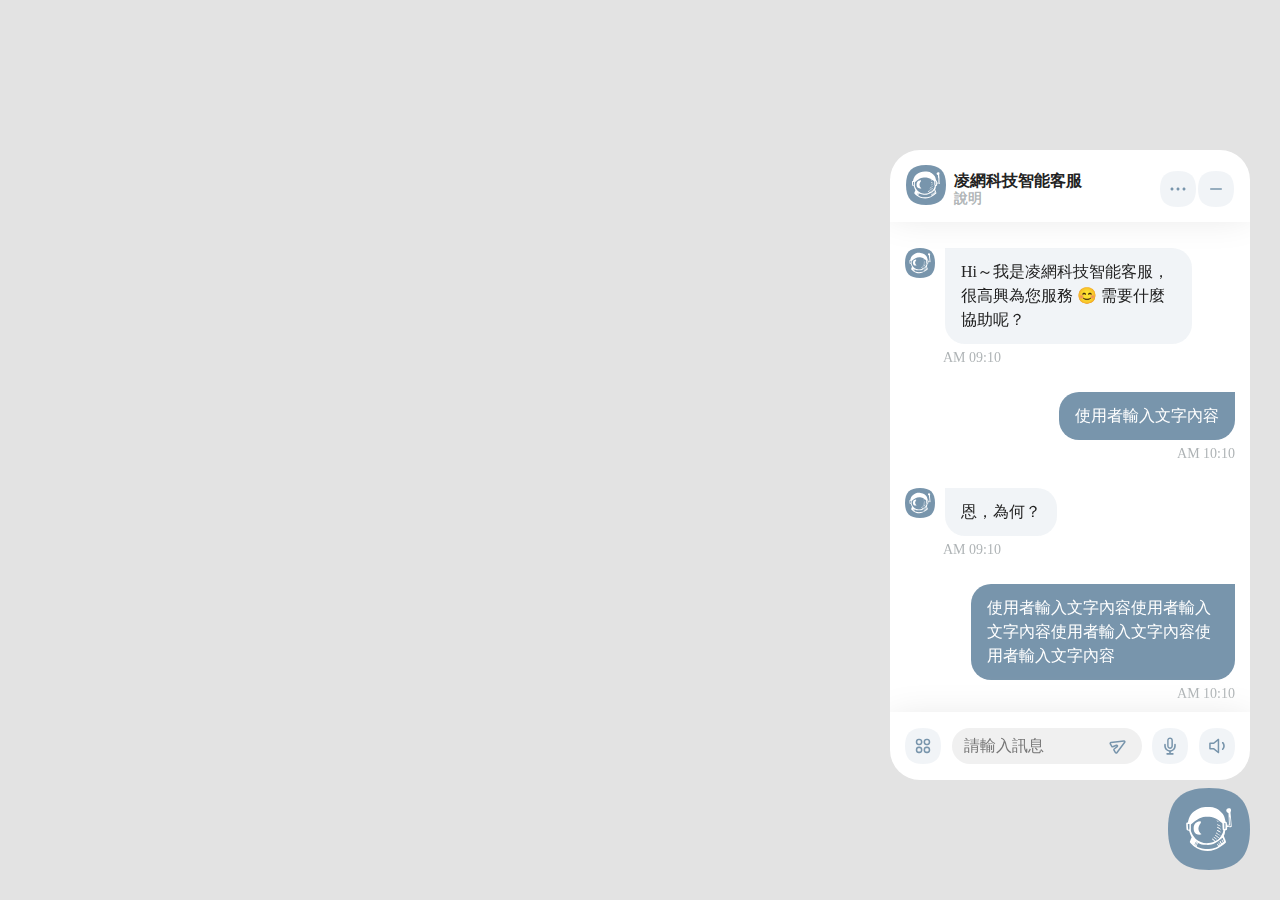
==== commit f660d7bf: "2022-0321 更新" ====
--- a/mp.htm
+++ b/mp.htm
@@ -25,7 +25,6 @@
             width: 360px;
             height: 70%;
         }
-
     </style>
 </head>
 
@@ -40,10 +39,10 @@
                     <b>凌網科技智能客服<span>說明</span></b>
                 </div>
                 <div class="btn_grp">
-                    <a href="#" class="btn_service_switch" alt="開關"><img src="images/icon_header_functions.svg" alt=""></a>
-                    <a href="#" class="btn_service_switch" alt="刪除"><img src="images/icon_header_minus.svg" alt=""></a>
-                </div>
-                <!-- 服務列表 -->
+                    <a href="#" class="btn btn_service_switch" id="btn_1" alt="開關"><img src="images/icon_header_functions.svg" alt="" class="svg"></a>
+                    <a href="#" class="btn btn_service_switch" alt="刪除"><img src="images/icon_header_minus.svg" alt="" class="svg"></a>
+                </div>
+                <!-- 服務列表 style="display: none;" -->
                 <div class="service_list" style="display: none;">
                     <a href="#"><img src="images/icon_smile.svg" alt=""><span>服務名稱一</span></a>
                     <a href="#"><img src="images/icon_smile.svg" alt=""><span>服務名稱二</span></a>
@@ -63,7 +62,9 @@
                         <!-- 客服icon -->
                         <div class="service_icon"><img src="images/icon_header_service.svg" alt=""></div>
                         <!-- 客服訊息內容 -->
-                        <div class="service_message">Hi～我是凌網科技智能客服，很高興為您服務 😊 需要什麼協助呢？</div>
+                        <div class="service_wrap">
+                            <div class="service_message">Hi～我是凌網科技智能客服，很高興為您服務 😊 需要什麼協助呢？</div>
+                        </div>
                         <!-- 訊息發送時間 -->
                         <div class="received_time">AM 09:10</div>
                     </div>
@@ -74,6 +75,16 @@
                         <!-- 訊息發送時間 -->
                         <div class="received_time">AM 10:10</div>
                     </div>
+                    <div class="message_received">
+                        <!-- 客服icon -->
+                        <div class="service_icon"><img src="images/icon_header_service.svg" alt=""></div>
+                        <!-- 客服訊息內容 -->
+                        <div class="service_wrap">
+                            <div class="service_message">恩，為何？</div>
+                        </div>
+                        <!-- 訊息發送時間 -->
+                        <div class="received_time">AM 09:10</div>
+                    </div>
                     <div class="message_user">
                         <!-- 訊息內容 -->
                         <div class="user_message">使用者輸入文字內容使用者輸入文字內容使用者輸入文字內容使用者輸入文字內容</div>
@@ -85,17 +96,25 @@
                         <!-- 客服icon -->
                         <div class="service_icon"><img src="images/icon_header_service.svg" alt=""></div>
                         <!-- 客服訊息內容 -->
-                        <div class="service_message">
-                            <h3 class="title">標題</h3>
-                            <p>項目文字敘述項目文字敘述項目文字敘述</p>
-                            <p>項目文字敘述</p>
-                            <p>項目文字敘述</p>
+                        <div class="service_wrap">
+                            <!-- <div class="service_message">
+                                <h3 class="title">標題</h3>
+                                <p>項目文字敘述項目文字敘述項目文字敘述</p>
+                                <p>項目文字敘述</p>
+                                <p>項目文字敘述</p>
+                            </div> -->
+                            <div class="service_message">
+                                <h3 class="title">標題</h3>
+                                <p>項目文字敘述</p>
+                                <p>項目文字敘述</p>
+                                <p>項目文字敘述</p>
+                            </div>
                         </div>
                         <!-- 回饋 -->
                         <div class="feedback">
                             <b>有幫助？</b>
-                            <a href="#" class="btn"><img src="images/icon_smile.svg" alt="" class="svg">是是是</a>
-                            <a href="#" class="btn disable"><img src="images/icon_sad.svg" alt="">否</a>
+                            <a href="#" class="btn"><img src="images/icon_smile.svg" alt="" class="svg">是</a>
+                            <a href="#" class="btn disable"><img src="images/icon_sad.svg" alt="" class="svg">disable</a>
                         </div>
                         <!-- 訊息發送時間 -->
                         <div class="received_time">AM 09:10</div>
@@ -104,33 +123,74 @@
                     <div class="message_received">
                         <!-- 客服icon -->
                         <div class="service_icon"><img src="images/icon_header_service.svg" alt=""></div>
-                        <!-- 客服訊息內容 -->
-                        <div class="service_message">
-                            <h3 class="title_pic">標題</h3>
-                            <p class="t_center">項目文字敘述</p>
-                            <p class="t_center">項目文字敘述</p>
-                            <p class="t_center">項目文字敘述</p>
+                        <div class="service_wrap">
+                            <div class="service_message">
+                                <h3 class="title_pic">標題</h3>
+                                <p>項目文字敘述項目文字敘述項目文字敘述</p>
+                                <p>項目文字敘述</p>
+                                <p>項目文字敘述</p>
+                            </div>
                         </div>
                         <!-- 回饋 -->
                         <div class="feedback">
                             <b>有幫助？</b>
-                            <a href="#" class="btn"><img src="images/icon_smile.svg" alt="">是</a>
-                            <a href="#" class="btn"><img src="images/icon_sad.svg" alt="">否</a>
+                            <a href="#" class="btn"><img src="images/icon_smile.svg" alt="" class="svg">是</a>
+                            <a href="#" class="btn"><img src="images/icon_sad.svg" alt="" class="svg">否</a>
                         </div>
                         <!-- 訊息發送時間 -->
                         <div class="received_time">AM 09:10</div>
                     </div>
                     <!-- 左：客服 -->
-                    <div class="message_received">
+                    <div class="message_received flow_x">
                         <!-- 客服icon -->
                         <div class="service_icon"><img src="images/icon_header_service.svg" alt=""></div>
                         <!-- 客服訊息內容 -->
-                        <div class="service_message">
-                            項目文字敘述項目文字敘述項目文字敘述
-                        </div>
-                        <div class="service_flow">
-                            <div class="flow_wrap">
-                                flow
+                        <div class="service_wrap">
+                            <div class="service_message">Hi～我是凌網科技智能客服，很高興為您服務 😊 需要什麼協助呢？</div>
+                            <div class="service_flow">
+                                <!-- 水平 scroll -->
+                                <div class="flow_wrap">
+                                    <div class="service_message">
+                                        <div class="img-container">
+                                            <img src="images/img_book.png" alt="" class="contain">
+                                        </div>
+                                        <p class="">致富信念: 重建理財思維, 及早執行靠利息輕鬆生活</p>
+                                    </div>
+                                    <div class="service_message">
+                                        <div class="img-container">
+                                            <img src="images/img_book.png" alt="" class="contain">
+                                        </div>
+                                        <p class="t_center">致富信念: 重建理財思維, 及早執行靠利息輕鬆生活</p>
+                                    </div>
+                                    <!-- 客服訊息內容 -->
+                                    <div class="service_message">
+                                        <h3 class="title">標題1</h3>
+                                        <p class="">項目文字</p>
+                                        <p class="">致富信念: 重建理財思維, 及早執行靠利息輕鬆生活</p>
+                                        <p class="">項目文字</p>
+                                    </div>
+                                    <!-- 客服訊息內容 -->
+                                    <div class="service_message">
+                                        <h3 class="title">標題2</h3>
+                                        <p class="t_center">項目文字置中</p>
+                                        <p class="t_center">致富信念: 重建理財思維, 及早執行靠利息輕鬆生活</p>
+                                        <p class="t_center">項目文字置中</p>
+                                    </div>
+                                    <!-- 客服訊息內容 -->
+                                    <div class="service_message">
+                                        <h3 class="title_pic">標題3</h3>
+                                        <p class="">項目文字</p>
+                                        <p class="">致富信念: 重建理財思維, 及早執行靠利息輕鬆生活</p>
+                                        <p class="">項目文字</p>
+                                    </div>
+                                    <!-- 客服訊息內容 -->
+                                    <div class="service_message">
+                                        <h3 class="title_pic">標題4</h3>
+                                        <p class="t_center">項目文字置中</p>
+                                        <p class="t_center">致富信念: 重建理財思維, 及早執行靠利息輕鬆生活</p>
+                                        <p class="t_center">項目文字置中</p>
+                                    </div>
+                                </div>
                             </div>
                         </div>
                         <!-- 訊息發送時間 -->
@@ -140,29 +200,30 @@
             </div>
             <!-- 輸入 -->
             <div class="chat_message_bar">
-                <a class="btn btn_functions" alt="功能開關"><img src="images/icon_function.svg" alt=""></a>
+                <a href="#" class="btn" alt="功能開關" id="btn_2"><img src="images/icon_function.svg" alt="" class="svg"></a>
                 <!-- textarea -->
                 <div class="chat_textarea_wrap">
                     <textarea name="" id="" class="chat_textarea" placeholder="請輸入訊息"></textarea>
-                    <!-- <textarea name="" id="" class="chat_textarea" placeholder="請輸入訊息">Lorem ipsum, dolor, sit amet consectetur adipisicing elit. Blanditiis laboriosam perferendis porro dolore voluptatibus cupiditate</textarea> -->
-                    <a href="#" class="btn btn_sent" alt="送出訊息"><img src="images/icon_sent.svg" alt=""></a>
-                </div>
-                <a class="btn btn_functions" alt="聽寫輸入"><img src="images/icon_microphone.svg" alt=""></a>
-                <a class="btn btn_functions" alt="語音播放"><img src="images/icon_sound.svg" alt=""></a>
+                    <a href="#" class="btn btn_sent" alt="送出訊息"><img src="images/icon_sent.svg" alt="" class="svg"></a>
+                </div>
+                <a href="#" class="btn" alt="聽寫輸入"><img src="images/icon_microphone.svg" alt="" class="svg"></a>
+                <a href="#" class="btn" alt="語音播放" id="btn_3"><img src="images/icon_sound.svg" alt="" class="svg"></a>
 
                 <!-- 功能開關 style="display: none;" -->
-                <div class="function_bottom" style="display: none;">
+                <div class="function_bottom" id="item_2" style="display: none;">
                     <div class="function_innerwrap">
-                        <a href="#"><img src="images/icon_function_1.svg" alt=""><b>閱讀喜好</b></a>
-                        <a href="#"><img src="images/icon_function_2.svg" alt=""><b>服務項目2</b></a>
-                        <a href="#"><img src="images/icon_function_3.svg" alt=""><b>服務項目3</b></a>
-                        <a href="#"><img src="images/icon_function_2.svg" alt=""><b>服務項目4</b></a>
-                        <a href="#"><img src="images/icon_function_3.svg" alt=""><b>服務項目5</b></a>
-                    </div>
-                </div>
-                <!-- 閱讀喜好 -->
-                <div class="function_bottom sticky" style="display: none;">
-                    <div class="btn_close">關閉</div>
+                        <a href="#" class="act" id="item_3"><span><img src="images/icon_function_1.svg" alt="" class="svg"></span><b>閱讀喜好</b></a>
+                        <a href="#"><span><img src="images/icon_function_2.svg" alt="" class="svg"></span><b>服務項目2</b></a>
+                        <a href="#"><span><img src="images/icon_function_3.svg" alt="" class="svg"></span><b>服務項目3</b></a>
+                        <a href="#"><span><img src="images/icon_function_2.svg" alt="" class="svg"></span><b>服務項目4</b></a>
+                        <a href="#"><span><img src="images/icon_function_3.svg" alt="" class="svg"></span><b>服務項目5</b></a>
+                    </div>
+                </div>
+
+
+                <!-- 閱讀喜好 style="display: none;" -->
+                <div class="function_bottom sticky" id="item_4" style="display: none;">
+                    <a href="#" class="btn_close" alt="開關"><img src="images/icon_close.svg" alt="" class="svg"></a>
                     <div class="stuff_title">功能標題</div>
                     <p>功能敘述</p>
                     <div class="slider_wrap">
@@ -173,27 +234,34 @@
                                     <img src="images/img_book.png" alt="" class="contain">
                                 </div>
                                 <p>項目文字項目文字項目文字項目文字項目文字項目文字項目文字項目文字項目文字項目文...</p>
-                                <div class="btn_grp">
-                                    <a href="#" class="btn_normal like">喜歡</a>
-                                    <a href="#" class="btn_normal like act">喜歡</a>
+                                <div class="btn_grp btn_inline">
+                                    <a href="#" class="btn_normal like"><img src="images/icon_close.svg" alt="" class="svg">喜歡</a>
+                                    <a href="#" class="btn_normal like act"><img src="images/icon_love.svg" alt="" class="svg">喜歡</a>
                                     <a href="#" class="btn_normal">完成</a>
                                     <a href="#" class="btn_normal disable">完成</a>
                                 </div>
                             </div>
                         </div>
                         <!-- btn -->
-                        <a href="#" class="btn_prev">前ㄧ項</a>
-                        <a href="#" class="btn_next">下一項</a>
-                    </div>
-                </div>
-                <!-- 服務滿意度 -->
+                        <a href="#" class="btn_prev"><img src="images/icon_arrow_left.svg" alt="前ㄧ項" class="svg"></a>
+                        <a href="#" class="btn_next"><img src="images/icon_arrow_right.svg" alt="下一項" class="svg"></a>
+                    </div>
+                </div>
+
+
+                <!-- 服務滿意度 display: none; -->
                 <div class="function_bottom sticky" style="display: none;">
-                    <div class="btn_close">關閉</div>
+                    <a href="#" class="btn_close" alt="開關"><img src="images/icon_close.svg" alt="" class="svg"></a>
                     <div class="stuff_title">服務滿意度</div>
                     <p>功能敘述</p>
                     <div class="function_innerwrap sensitivity">
-                        <a href="#"><img src="images/icon_function_1.svg" alt=""><b>滿意</b></a>
-                        <a href="#"><img src="images/icon_function_2.svg" alt=""><b>不滿意</b></a>
+                        <a href="#" class="act"><span><img src="images/icon_smile2.svg" alt="" class="svg"></span><b>滿意</b></a>
+                        <a href="#"><span><img src="images/icon_sad2.svg" alt="" class="svg"></span><b>不滿意</b></a>
+                        <textarea name="" id="" class="chat_textarea" placeholder="請輸入訊息">很有幫助</textarea>
+                    </div>
+                    <div class="btn_grp btn_inline">
+                        <a href="#" class="btn_normal">送出</a>
+                        <a href="#" class="btn_normal disable">送出</a>
                     </div>
                 </div>
             </div>
@@ -202,6 +270,45 @@
     <a href="#" id="chat_switch"><img src="images/icon_service_man.svg" alt=""></a>
     <!-- JQ -->
     <script src="js/jquery-3.6.0.min.js"></script>
+    <!-- 客製js -->
+    <script src="js/customize.js"></script>
+
+    <script type="text/javascript">
+        // 動態sample
+        $(function(){
+            // 右上 header
+            $('#btn_1').click(function(event) {
+                $('.service_list').slideToggle();
+            });
+
+            // function_bottom
+            $('#btn_2').click(function(event) {
+                $('#item_2').slideToggle();
+            });
+            $('#btn_3').click(function(event) {
+                $('.system_status').fadeIn();
+            });
+
+            // 
+            $('#item_3').click(function(event) {
+                $('#item_4').slideDown();
+            });
+
+            // 
+            $('.btn_close').click(function(event) {
+                $(this).parent('.function_bottom').slideUp();
+            });
+
+            // 點空白處關閉
+            $(document).click(function(event){
+                var _con = $('.chat_message_bar');   // 設定目標區域
+                if(!_con.is(event.target) && _con.has(event.target).length === 0){
+                    $('.function_bottom').slideUp('slow');
+                }
+            });
+
+        });
+    </script>
 </body>
 
 </html>--- a/css/AI_layout.css
+++ b/css/AI_layout.css
@@ -1,2 +1,2 @@
-.breadcrumb ul li:before{content:" / ";display:inline-block;padding:0px 4px;margin:0px 5px 0px 5px;color:#CCC}.row,.container,.divider,.divider-vertical,.category,div.tag{clear:both;zoom:1}.row:before,.container:before,.divider:before,.divider-vertical:before,.category:before,div.tag:before,.row:after,.container:after,.divider:after,.divider-vertical:after,.category:after,div.tag:after{content:"";display:table}.row:after,.container:after,.divider:after,.divider-vertical:after,.category:after,div.tag:after{clear:both}.Flex-set,.mix-equal-2 .Flex-set,.mix-equal-2 .inner-4-8{box-sizing:border-box;display:flex;flex-flow:row wrap;justify-content:space-between;align-items:flex-start}.row{margin-left:-15px;margin-right:-15px}.row>div{box-sizing:border-box}.container{position:relative;margin-right:auto;margin-left:auto;padding-left:15px;padding-right:15px}img{max-width:100%}.demosection{padding:0em 0 3em;text-align:center}.demosection [class^="col"]{border:1px solid #06c;background:#66b3ff;min-height:200px;color:#151515;text-align:center;line-height:200px;font-size:1.5em;font-weight:bold;box-sizing:border-box}.demosection+.demosection{padding-top:2em}.demosection+.bg{background:#fff}.demosection.full .container{max-width:100% !important}.full .container{max-width:100% !important}.col-6-6 .col{float:left;width:100%}@media (min-width: 768px){.col-6-6 .col{float:left;width:50%}}@media (min-width: 992px){.col-6-6 .col{float:left;width:50%}}@media (min-width: 1400px){.col-6-6 .col{float:left;width:50%}}.col-4-4-4 .col{float:left;width:100%}@media (min-width: 768px){.col-4-4-4 .col{float:left;width:33.33333%}}@media (min-width: 992px){.col-4-4-4 .col{float:left;width:33.33333%}}@media (min-width: 1400px){.col-4-4-4 .col{float:left;width:33.33333%}}.col-3-3-3-3 .col{float:left;width:100%}@media (min-width: 768px){.col-3-3-3-3 .col{float:left;width:50%}}@media (min-width: 992px){.col-3-3-3-3 .col{float:left;width:25%}}@media (min-width: 1400px){.col-3-3-3-3 .col{float:left;width:25%}}.col-8-4 .col{float:left;width:100%}@media (min-width: 768px){.col-8-4 .col{float:left;width:66.66667%}}@media (min-width: 992px){.col-8-4 .col{float:left;width:66.66667%}}@media (min-width: 1400px){.col-8-4 .col{float:left;width:66.66667%}}.col-8-4 .col:nth-of-type(2n){float:left;width:100%}@media (min-width: 768px){.col-8-4 .col:nth-of-type(2n){float:left;width:33.33333%}}@media (min-width: 992px){.col-8-4 .col:nth-of-type(2n){float:left;width:33.33333%}}@media (min-width: 1400px){.col-8-4 .col:nth-of-type(2n){float:left;width:33.33333%}}.col-4-8 .col{float:left;width:100%}@media (min-width: 768px){.col-4-8 .col{float:left;width:33.33333%}}@media (min-width: 992px){.col-4-8 .col{float:left;width:33.33333%}}@media (min-width: 1400px){.col-4-8 .col{float:left;width:33.33333%}}.col-4-8 .col:nth-of-type(2n){float:left;width:100%}@media (min-width: 768px){.col-4-8 .col:nth-of-type(2n){float:left;width:66.66667%}}@media (min-width: 992px){.col-4-8 .col:nth-of-type(2n){float:left;width:66.66667%}}@media (min-width: 1400px){.col-4-8 .col:nth-of-type(2n){float:left;width:66.66667%}}.col-2-2-2-2-2-2 .col{float:left;width:50%}@media (min-width: 768px){.col-2-2-2-2-2-2 .col{float:left;width:16.66667%}}@media (min-width: 992px){.col-2-2-2-2-2-2 .col{float:left;width:16.66667%}}@media (min-width: 1400px){.col-2-2-2-2-2-2 .col{float:left;width:16.66667%}}.cssname .news{float:left;width:100%}@media (min-width: 768px){.cssname .news{float:left;width:66.66667%}}@media (min-width: 992px){.cssname .news{float:left;width:66.66667%}}@media (min-width: 1400px){.cssname .news{float:left;width:66.66667%}}.cssname .video{float:left;width:100%}@media (min-width: 768px){.cssname .video{float:left;width:33.33333%}}@media (min-width: 992px){.cssname .video{float:left;width:33.33333%}}@media (min-width: 1400px){.cssname .video{float:left;width:33.33333%}}.col-3-6-3 .col{float:left;width:100%}@media (min-width: 768px){.col-3-6-3 .col{float:left;width:25%}}@media (min-width: 992px){.col-3-6-3 .col{float:left;width:25%}}@media (min-width: 1400px){.col-3-6-3 .col{float:left;width:25%}}.col-3-6-3 .col:nth-child(2){float:left;width:100%}@media (min-width: 768px){.col-3-6-3 .col:nth-child(2){float:left;width:50%}}@media (min-width: 992px){.col-3-6-3 .col:nth-child(2){float:left;width:50%}}@media (min-width: 1400px){.col-3-6-3 .col:nth-child(2){float:left;width:50%}}.col-5 .col{float:left;width:100%}@media (min-width: 768px){.col-5 .col{float:left;width:16.66667%}}@media (min-width: 992px){.col-5 .col{float:left;width:16.66667%}}@media (min-width: 1400px){.col-5 .col{float:left;width:16.66667%}}.col-5 .col:first-child{margin-left:0%}@media (min-width: 768px){.col-5 .col:first-child{margin-left:8.33333%}}@media (min-width: 992px){.col-5 .col:first-child{margin-left:8.33333%}}@media (min-width: 1400px){.col-5 .col:first-child{margin-left:8.33333%}}.Flex-set .col{background:#485b8a;color:#fff;margin:4px 0}.Flex-set .col p{color:rgba(255,255,255,0.5)}.flex-equal-3 .Flex-set .col{position:relative;min-height:1px;padding-left:15px;padding-right:15px;box-sizing:border-box}@media (min-width: 320px){.flex-equal-3 .Flex-set .col{flex-basis:calc(100% / 1 - 0px);max-width:calc(100% / 1 - 0px)}.flex-equal-3 .Flex-set .col:last-child{margin-right:0}}@media (min-width: 768px){.flex-equal-3 .Flex-set .col{flex-basis:calc(100% / 2 - 4px);max-width:calc(100% / 2 - 4px)}.flex-equal-3 .Flex-set .col:last-child:nth-child(12n-1){margin-right:0}.flex-equal-3 .Flex-set .col:last-child:nth-child(12n-2){margin-right:0}.flex-equal-3 .Flex-set .col:last-child:nth-child(12n-3){margin-right:0}.flex-equal-3 .Flex-set .col:last-child:nth-child(12n-4){margin-right:0}.flex-equal-3 .Flex-set .col:last-child:nth-child(12n-5){margin-right:0}.flex-equal-3 .Flex-set .col:last-child:nth-child(12n-6){margin-right:0}.flex-equal-3 .Flex-set .col:last-child:nth-child(12n-7){margin-right:0}.flex-equal-3 .Flex-set .col:last-child:nth-child(12n-8){margin-right:0}.flex-equal-3 .Flex-set .col:last-child:nth-child(12n-9){margin-right:0}.flex-equal-3 .Flex-set .col:last-child:nth-child(12n-10){margin-right:0}.flex-equal-3 .Flex-set .col:last-child:nth-child(12n-11){margin-right:0}.flex-equal-3 .Flex-set .col:last-child:nth-child(12n-12){margin-right:0}}@media (min-width: 992px){.flex-equal-3 .Flex-set .col{flex-basis:calc(100% / 3 - 4px);max-width:calc(100% / 3 - 4px)}.flex-equal-3 .Flex-set .col:last-child:nth-child(3n){margin-right:0}.flex-equal-3 .Flex-set .col:last-child:nth-child(3n-1){margin-right:calc( (100% / 3 - 4px)*1 + (4px*3)*1 / (3 - 1) )}.flex-equal-3 .Flex-set .col:last-child:nth-child(3n){margin-right:0}.flex-equal-3 .Flex-set .col:last-child:nth-child(3n-2){margin-right:calc( (100% / 3 - 4px)*2 + (4px*3)*2 / (3 - 1) )}}@media (min-width: 1400px){.flex-equal-3 .Flex-set .col{flex-basis:calc(100% / 3 - 4px);max-width:calc(100% / 3 - 4px)}.flex-equal-3 .Flex-set .col:last-child:nth-child(3n){margin-right:0}.flex-equal-3 .Flex-set .col:last-child:nth-child(3n-1){margin-right:calc( (100% / 3 - 4px)*1 + (4px*3)*1 / (3 - 1) )}.flex-equal-3 .Flex-set .col:last-child:nth-child(3n){margin-right:0}.flex-equal-3 .Flex-set .col:last-child:nth-child(3n-2){margin-right:calc( (100% / 3 - 4px)*2 + (4px*3)*2 / (3 - 1) )}}.flex-equal-3 .Flex-set .thumbnail{margin-bottom:30px}@media (min-width: 320px){.flex-equal-3 .Flex-set .thumbnail{flex-basis:calc(100% / 1 - 0px);max-width:calc(100% / 1 - 0px)}.flex-equal-3 .Flex-set .thumbnail:last-child{margin-right:0}}@media (min-width: 768px){.flex-equal-3 .Flex-set .thumbnail{flex-basis:calc(100% / 2 - 4px);max-width:calc(100% / 2 - 4px)}.flex-equal-3 .Flex-set .thumbnail:last-child:nth-child(12n-1){margin-right:0}.flex-equal-3 .Flex-set .thumbnail:last-child:nth-child(12n-2){margin-right:0}.flex-equal-3 .Flex-set .thumbnail:last-child:nth-child(12n-3){margin-right:0}.flex-equal-3 .Flex-set .thumbnail:last-child:nth-child(12n-4){margin-right:0}.flex-equal-3 .Flex-set .thumbnail:last-child:nth-child(12n-5){margin-right:0}.flex-equal-3 .Flex-set .thumbnail:last-child:nth-child(12n-6){margin-right:0}.flex-equal-3 .Flex-set .thumbnail:last-child:nth-child(12n-7){margin-right:0}.flex-equal-3 .Flex-set .thumbnail:last-child:nth-child(12n-8){margin-right:0}.flex-equal-3 .Flex-set .thumbnail:last-child:nth-child(12n-9){margin-right:0}.flex-equal-3 .Flex-set .thumbnail:last-child:nth-child(12n-10){margin-right:0}.flex-equal-3 .Flex-set .thumbnail:last-child:nth-child(12n-11){margin-right:0}.flex-equal-3 .Flex-set .thumbnail:last-child:nth-child(12n-12){margin-right:0}}@media (min-width: 992px){.flex-equal-3 .Flex-set .thumbnail{flex-basis:calc(100% / 3 - 4px);max-width:calc(100% / 3 - 4px)}.flex-equal-3 .Flex-set .thumbnail:last-child:nth-child(3n){margin-right:0}.flex-equal-3 .Flex-set .thumbnail:last-child:nth-child(3n-1){margin-right:calc( (100% / 3 - 4px)*1 + (4px*3)*1 / (3 - 1) )}.flex-equal-3 .Flex-set .thumbnail:last-child:nth-child(3n){margin-right:0}.flex-equal-3 .Flex-set .thumbnail:last-child:nth-child(3n-2){margin-right:calc( (100% / 3 - 4px)*2 + (4px*3)*2 / (3 - 1) )}}@media (min-width: 1400px){.flex-equal-3 .Flex-set .thumbnail{flex-basis:calc(100% / 3 - 4px);max-width:calc(100% / 3 - 4px)}.flex-equal-3 .Flex-set .thumbnail:last-child:nth-child(3n){margin-right:0}.flex-equal-3 .Flex-set .thumbnail:last-child:nth-child(3n-1){margin-right:calc( (100% / 3 - 4px)*1 + (4px*3)*1 / (3 - 1) )}.flex-equal-3 .Flex-set .thumbnail:last-child:nth-child(3n){margin-right:0}.flex-equal-3 .Flex-set .thumbnail:last-child:nth-child(3n-2){margin-right:calc( (100% / 3 - 4px)*2 + (4px*3)*2 / (3 - 1) )}}@media screen and (max-width: 767px){.flex-equal-3 .Flex-set .thumbnail{justify-content:center}}.flex-6-6 .col{position:relative;min-height:1px;padding-left:15px;padding-right:15px;box-sizing:border-box}@media (min-width: 320px){.flex-6-6 .col{flex-basis:calc(100% / 12 * 12 - 0px);max-width:calc(100% / 12 * 12 - 0px)}}@media (min-width: 768px){.flex-6-6 .col{flex-basis:calc(100% / 12 * 12 - 4px);max-width:calc(100% / 12 * 12 - 4px)}}@media (min-width: 992px){.flex-6-6 .col{flex-basis:calc(100% / 12 * 6 - 4px);max-width:calc(100% / 12 * 6 - 4px)}}@media (min-width: 1400px){.flex-6-6 .col{flex-basis:calc(100% / 12 * 6 - 4px);max-width:calc(100% / 12 * 6 - 4px)}}.flex-4-4-4 .col{position:relative;min-height:1px;padding-left:15px;padding-right:15px;box-sizing:border-box}@media (min-width: 320px){.flex-4-4-4 .col{flex-basis:calc(100% / 12 * 12 - 0px);max-width:calc(100% / 12 * 12 - 0px)}}@media (min-width: 768px){.flex-4-4-4 .col{flex-basis:calc(100% / 12 * 12 - 4px);max-width:calc(100% / 12 * 12 - 4px)}}@media (min-width: 992px){.flex-4-4-4 .col{flex-basis:calc(100% / 12 * 4 - 4px);max-width:calc(100% / 12 * 4 - 4px)}}@media (min-width: 1400px){.flex-4-4-4 .col{flex-basis:calc(100% / 12 * 4 - 4px);max-width:calc(100% / 12 * 4 - 4px)}}.flex-4-4-4 .thumbnail{margin-bottom:30px}@media (min-width: 320px){.flex-4-4-4 .thumbnail{flex-basis:calc(100% / 12 * 12 - 0px);max-width:calc(100% / 12 * 12 - 0px)}}@media (min-width: 768px){.flex-4-4-4 .thumbnail{flex-basis:calc(100% / 12 * 12 - 10px);max-width:calc(100% / 12 * 12 - 10px)}}@media (min-width: 992px){.flex-4-4-4 .thumbnail{flex-basis:calc(100% / 12 * 4 - 10px);max-width:calc(100% / 12 * 4 - 10px)}}@media (min-width: 1400px){.flex-4-4-4 .thumbnail{flex-basis:calc(100% / 12 * 4 - 10px);max-width:calc(100% / 12 * 4 - 10px)}}@media screen and (max-width: 767px){.flex-4-4-4 .thumbnail{justify-content:center}}.flex-3-3-3-3 .col{position:relative;min-height:1px;padding-left:15px;padding-right:15px;box-sizing:border-box}@media (min-width: 320px){.flex-3-3-3-3 .col{flex-basis:calc(100% / 12 * 12 - 0px);max-width:calc(100% / 12 * 12 - 0px)}}@media (min-width: 768px){.flex-3-3-3-3 .col{flex-basis:calc(100% / 12 * 6 - 4px);max-width:calc(100% / 12 * 6 - 4px)}}@media (min-width: 992px){.flex-3-3-3-3 .col{flex-basis:calc(100% / 12 * 3 - 4px);max-width:calc(100% / 12 * 3 - 4px)}}@media (min-width: 1400px){.flex-3-3-3-3 .col{flex-basis:calc(100% / 12 * 3 - 4px);max-width:calc(100% / 12 * 3 - 4px)}}.flex-3-6-3 .col{position:relative;min-height:1px;padding-left:15px;padding-right:15px;box-sizing:border-box}@media (min-width: 320px){.flex-3-6-3 .col{flex-basis:calc(100% / 12 * 12 - 0px);max-width:calc(100% / 12 * 12 - 0px)}}@media (min-width: 768px){.flex-3-6-3 .col{flex-basis:calc(100% / 12 * 12 - 4px);max-width:calc(100% / 12 * 12 - 4px)}}@media (min-width: 992px){.flex-3-6-3 .col{flex-basis:calc(100% / 12 * 3 - 4px);max-width:calc(100% / 12 * 3 - 4px)}}@media (min-width: 1400px){.flex-3-6-3 .col{flex-basis:calc(100% / 12 * 3 - 4px);max-width:calc(100% / 12 * 3 - 4px)}}@media (min-width: 320px){.flex-3-6-3 .col:nth-child(2){flex-basis:calc(100% / 12 * 12 - 0px);max-width:calc(100% / 12 * 12 - 0px)}}@media (min-width: 768px){.flex-3-6-3 .col:nth-child(2){flex-basis:calc(100% / 12 * 12 - 4px);max-width:calc(100% / 12 * 12 - 4px)}}@media (min-width: 992px){.flex-3-6-3 .col:nth-child(2){flex-basis:calc(100% / 12 * 6 - 4px);max-width:calc(100% / 12 * 6 - 4px)}}@media (min-width: 1400px){.flex-3-6-3 .col:nth-child(2){flex-basis:calc(100% / 12 * 6 - 4px);max-width:calc(100% / 12 * 6 - 4px)}}.flex-8-4 .col{position:relative;min-height:1px;padding-left:15px;padding-right:15px;box-sizing:border-box}@media (min-width: 320px){.flex-8-4 .col{flex-basis:calc(100% / 12 * 12 - 0px);max-width:calc(100% / 12 * 12 - 0px)}}@media (min-width: 768px){.flex-8-4 .col{flex-basis:calc(100% / 12 * 6 - 4px);max-width:calc(100% / 12 * 6 - 4px)}}@media (min-width: 992px){.flex-8-4 .col{flex-basis:calc(100% / 12 * 8 - 4px);max-width:calc(100% / 12 * 8 - 4px)}}@media (min-width: 1400px){.flex-8-4 .col{flex-basis:calc(100% / 12 * 8 - 4px);max-width:calc(100% / 12 * 8 - 4px)}}@media (min-width: 320px){.flex-8-4 .col:nth-child(2){flex-basis:calc(100% / 12 * 12 - 0px);max-width:calc(100% / 12 * 12 - 0px)}}@media (min-width: 768px){.flex-8-4 .col:nth-child(2){flex-basis:calc(100% / 12 * 6 - 4px);max-width:calc(100% / 12 * 6 - 4px)}}@media (min-width: 992px){.flex-8-4 .col:nth-child(2){flex-basis:calc(100% / 12 * 4 - 4px);max-width:calc(100% / 12 * 4 - 4px)}}@media (min-width: 1400px){.flex-8-4 .col:nth-child(2){flex-basis:calc(100% / 12 * 4 - 4px);max-width:calc(100% / 12 * 4 - 4px)}}.flex-4-8 .col{position:relative;min-height:1px;padding-left:15px;padding-right:15px;box-sizing:border-box}@media (min-width: 320px){.flex-4-8 .col{flex-basis:calc(100% / 12 * 12 - 0px);max-width:calc(100% / 12 * 12 - 0px)}}@media (min-width: 768px){.flex-4-8 .col{flex-basis:calc(100% / 12 * 6 - 4px);max-width:calc(100% / 12 * 6 - 4px)}}@media (min-width: 992px){.flex-4-8 .col{flex-basis:calc(100% / 12 * 4 - 4px);max-width:calc(100% / 12 * 4 - 4px)}}@media (min-width: 1400px){.flex-4-8 .col{flex-basis:calc(100% / 12 * 4 - 4px);max-width:calc(100% / 12 * 4 - 4px)}}@media (min-width: 320px){.flex-4-8 .col:nth-child(2){flex-basis:calc(100% / 12 * 12 - 0px);max-width:calc(100% / 12 * 12 - 0px)}}@media (min-width: 768px){.flex-4-8 .col:nth-child(2){flex-basis:calc(100% / 12 * 6 - 4px);max-width:calc(100% / 12 * 6 - 4px)}}@media (min-width: 992px){.flex-4-8 .col:nth-child(2){flex-basis:calc(100% / 12 * 8 - 4px);max-width:calc(100% / 12 * 8 - 4px)}}@media (min-width: 1400px){.flex-4-8 .col:nth-child(2){flex-basis:calc(100% / 12 * 8 - 4px);max-width:calc(100% / 12 * 8 - 4px)}}.mix-equal-2 .Flex-set .col{padding:1em}@media (min-width: 320px){.mix-equal-2 .Flex-set .col{flex-basis:calc(100% / 12 * 12 - 0px);max-width:calc(100% / 12 * 12 - 0px)}}@media (min-width: 768px){.mix-equal-2 .Flex-set .col{flex-basis:calc(100% / 12 * 12 - 4px);max-width:calc(100% / 12 * 12 - 4px)}}@media (min-width: 992px){.mix-equal-2 .Flex-set .col{flex-basis:calc(100% / 12 * 6 - 4px);max-width:calc(100% / 12 * 6 - 4px)}}@media (min-width: 1400px){.mix-equal-2 .Flex-set .col{flex-basis:calc(100% / 12 * 6 - 4px);max-width:calc(100% / 12 * 6 - 4px)}}.mix-equal-2 .Flex-set .col h3{margin:10px 0}@media (min-width: 320px){.mix-equal-2 .inner-4-8 div{flex-basis:calc(100% / 12 * 12 - 0px);max-width:calc(100% / 12 * 12 - 0px)}}@media (min-width: 768px){.mix-equal-2 .inner-4-8 div{flex-basis:calc(100% / 12 * 4 - 4px);max-width:calc(100% / 12 * 4 - 4px)}}@media (min-width: 992px){.mix-equal-2 .inner-4-8 div{flex-basis:calc(100% / 12 * 4 - 4px);max-width:calc(100% / 12 * 4 - 4px)}}@media (min-width: 1400px){.mix-equal-2 .inner-4-8 div{flex-basis:calc(100% / 12 * 4 - 4px);max-width:calc(100% / 12 * 4 - 4px)}}@media (min-width: 320px){.mix-equal-2 .inner-4-8 div:last-child{flex-basis:calc(100% / 12 * 12 - 0px);max-width:calc(100% / 12 * 12 - 0px)}}@media (min-width: 768px){.mix-equal-2 .inner-4-8 div:last-child{flex-basis:calc(100% / 12 * 8 - 4px);max-width:calc(100% / 12 * 8 - 4px)}}@media (min-width: 992px){.mix-equal-2 .inner-4-8 div:last-child{flex-basis:calc(100% / 12 * 8 - 4px);max-width:calc(100% / 12 * 8 - 4px)}}@media (min-width: 1400px){.mix-equal-2 .inner-4-8 div:last-child{flex-basis:calc(100% / 12 * 8 - 4px);max-width:calc(100% / 12 * 8 - 4px)}}html{font-family:sans-serif;-ms-text-size-adjust:100%;-webkit-text-size-adjust:100%}body{margin:0}article,aside,details,figcaption,figure,footer,header,hgroup,main,menu,nav,section,summary{display:block}audio,canvas,progress,video{display:inline-block;vertical-align:baseline}audio:not([controls]){display:none;height:0}[hidden],template{display:none}a{background-color:transparent}a:active,a:hover{outline:0}abbr[title]{border-bottom:1px dotted}b,strong{font-weight:bold}dfn{font-style:italic}h1{font-size:2em;margin:0.67em 0}mark{background:#ff0;color:#000}small{font-size:80%}sub,sup{font-size:75%;line-height:0;position:relative;vertical-align:baseline}sup{top:-0.5em}sub{bottom:-0.25em}img{border:0}svg:not(:root){overflow:hidden}figure{margin:1em 40px}hr{box-sizing:content-box;height:0}pre{overflow:auto}code,kbd,pre,samp{font-family:monospace, monospace;font-size:1em}button,input,optgroup,select,textarea{color:inherit;font:inherit;margin:0}button{overflow:visible}button,select{text-transform:none}button,html input[type="button"],input[type="reset"],input[type="submit"]{-webkit-appearance:button;cursor:pointer}button[disabled],html input[disabled]{cursor:default}button::-moz-focus-inner,input::-moz-focus-inner{border:0;padding:0}input{line-height:normal}input[type="checkbox"],input[type="radio"]{box-sizing:border-box;padding:0}input[type="number"]::-webkit-inner-spin-button,input[type="number"]::-webkit-outer-spin-button{height:auto}input[type="search"]{-webkit-appearance:textfield;box-sizing:content-box}input[type="search"]::-webkit-search-cancel-button,input[type="search"]::-webkit-search-decoration{-webkit-appearance:none}fieldset{border:1px solid #c0c0c0;margin:0 2px;padding:0.35em 0.625em 0.75em}legend{border:0;padding:0}textarea{overflow:auto}optgroup{font-weight:bold}table{border-collapse:collapse;border-spacing:0}td,th{padding:0}html{font-size:100%;line-height:1em}.vertical_rhythm{background-image:url('[data-uri]');background-size:100%;background-image:-webkit-gradient(linear, 50% 100%, 50% 0%, color-stop(5%, rgba(187,187,187,0.4)),color-stop(5%, rgba(187,187,187,0)));background-image:-moz-linear-gradient(bottom, rgba(187,187,187,0.4) 5%,rgba(187,187,187,0) 5%);background-image:-webkit-linear-gradient(bottom, rgba(187,187,187,0.4) 5%,rgba(187,187,187,0) 5%);background-image:linear-gradient(to top, rgba(187,187,187,0.4) 5%,rgba(187,187,187,0) 5%);-moz-background-size:100% 2em;-o-background-size:100% 2em;-webkit-background-size:100% 2em;background-size:100% 2em;background-position:left top}.vertical_rhythm img{float:left;margin:0 16px 0 0}.cp{font-size:1em;line-height:2em}.cp h1{font-size:2em;line-height:1.5em;padding-top:0em;margin-bottom:.5em}.cp h2{font-size:1.5em;line-height:1.33333em;padding-top:0em;margin-bottom:0em}.cp h3{font-size:1.25em;line-height:1.6em;padding-top:0em;margin-bottom:0em}.cp h4{font-size:1.25em;line-height:1.6em;padding-top:0em;margin-bottom:0em}.cp h5{font-size:1.25em;line-height:1.6em;margin-top:0em;margin-bottom:0em}.cp h6{font-size:1em;line-height:2em;margin-top:0em;margin-bottom:0em}.cp p{font-size:1em;line-height:2em;margin-top:0em;margin-bottom:2em}.cp ul,.cp ol{font-size:1em;line-height:2em;margin-top:0em;margin-bottom:2em}.cp dd,.cp th,.cp td figure{font-size:1em;line-height:2em}.cp blockquote{background:#f2f2f2;font-style:normal;display:block;font-size:1em;line-height:2em;border-left:5px solid #7895ac;padding:32px;box-sizing:border-box;margin-left:.5em;margin-right:.5em;margin-top:0em;margin-bottom:2em}.cp img{max-width:100%}@media screen and (max-width: 767px){.cp img{max-width:100%;width:auto;clear:both}}a:focus{outline:none;box-shadow:0 0px 0px 2px #ff3e4d inset}@media screen and (max-width: 767px){a:focus{box-shadow:none}}.accesskey{position:absolute;top:5px;left:5px;z-index:9;color:#222;font-size:1em}@media screen and (max-width: 767px){.accesskey{display:none}}a.goCenter{position:absolute;top:-2.2em;left:50%;margin-left:-480px;padding:0 .5em;height:2em;line-height:2em;background:#781f79;color:#fff;text-decoration:none;z-index:999999999999;opacity:0;transition:.5s;border-radius:0px 0px 4px 4px;color:#FFF}@media screen and (max-width: 767px){a.goCenter{display:none}}a.goCenter:hover,a.goCenter:focus{outline:none;top:0;opacity:1}.no-js noscript{display:block;padding:.5em;border:2px solid #7895ac;background:#FFF;color:#666;overflow:hidden;line-height:1.45em;font-size:.813em;margin:0 .5em .5em;border-radius:4px;box-sizing:border-box}.no-js noscript a{color:#7895ac}.no-js noscript a:hover,.no-js noscript a:focus{color:#004d99}.no-js .mpSlider .img-container{display:none}.no-js .mpSlider .img-container img{object-fit:cover}.no-js .mpSlider .img-container:nth-child(1){display:block}.no-js .navigation{padding-right:170px}.no-js .navigation .language{width:auto;position:absolute;right:160px}.no-js .navigation .language>a{display:none}.no-js .navigation .language ul{top:0;width:160px}.no-js .navigation .language ul li{display:block;width:auto}.no-js .search noscript{margin-left:1%;margin-right:1%}.no-js .tabSet{width:100%;max-width:800px;margin:0 auto}.no-js .tabSet .tabItem{width:100%;display:block;position:relative;color:#000;margin-bottom:0px;border-bottom:3px solid #ddd}.no-js .tabSet .tabItem>a{background:none;font-size:1.5em;color:#000}.no-js .tabSet .tabItem:before{display:none}.no-js .tabSet .tabItem.active{color:#000;width:100%;display:block;position:relative;border-bottom:3px solid #ddd}.no-js .tabSet .tabItem.active>a{color:#000;background:none}.no-js .tabSet .tabContent{width:100%;position:relative;display:block}.no-js .cp_slider .img-container{display:inline-block;width:30%;margin:0 1% 1em}@media screen and (max-width: 767px){.no-js .cp_slider .img-container{width:47%;margin:0 1% 1em}}.no-js .cp_slider .img-container img{object-fit:cover}.no-js .adSlider .img-container{display:inline-block;width:22%;margin:0 1% 1em;border:1px solid #DDD}@media screen and (max-width: 767px){.no-js .adSlider .img-container{width:47%;margin:0 1% 1em}}.no-js .adSlider .img-container img{object-fit:cover}.no-js img.lazy{display:none}.no-js img.lazy+noscript img{display:block;object-fit:cover}br{font-family:unset !important;font:unset !important}.gsc-control-cse{padding:1rem 0 !important}.gsc-control-cse.gsc-control-cse-zh-TW table td{padding:0 0.5em !important}.gsc-control-cse.gsc-control-cse-zh-TW table td.gsib_a,.gsc-control-cse.gsc-control-cse-zh-TW table td.gsib_b,.gsc-control-cse.gsc-control-cse-zh-TW table td.gsc-search-button{border:0 !important}.gsc-input-box{border:0 !important}.gsc-search-box.gsc-search-box-tools{margin-bottom:2rem !important}.table.gsc-search-box table td{border-bottom:0 !important}.gs-result .gs-title,.gs-result .gs-title *{color:#7895ac !important}.gsst_a .gscb_a{color:#ccc !important;line-height:2rem !important}.gs-webResult div.gs-visibleUrl{color:#781f79 !important}.gsc-search-button.gsc-search-button-v2{border:0 !important}.gsc-search-button-v2,.gsc-search-button-v2:hover,.gsc-search-button-v2:focus{background-color:#7895ac !important}.gsc-tabHeader{font-size:1rem !important}.gsc-search-button-v2 svg{vertical-align:middle}.gsc-result-info-container,.gsc-orderby-container{border:0 !important}.gsc-selected-option{white-space:nowrap}body{font-size:1em;font-weight:normal;color:#222;line-height:1.5em;font-family:"Noto Sans TC";-webkit-text-size-adjust:none}a{color:#06c;text-decoration:none}a:hover,a:focus{color:#004d99;cursor:pointer}kbd{background:#FFF;border-radius:.2em;color:#555;font-weight:bold;display:inline-block;padding:.1em .6em;font-size:.938em;font-family:sans-serif;margin-right:.4em;margin-bottom:.1em;vertical-align:middle;border-top:1px solid #BBB;border-bottom:3px solid #BBB;border-left:2px solid #BBB;border-right:2px solid #BBB}kbd ~ kbd{margin-left:.4em}kbd kbd{border:none}.font_size{display:flex;flex:0 1 12.5em;padding:.3em}.font_size span{font-size:.875em;color:#222;padding-top:.3em}.font_size ul{margin:0;padding:0;list-style:none;display:flex;flex:0 0 6em}.font_size ul li{font-size:1em;flex:0 0 auto;margin:2px;align-items:center}.font_size ul li a{display:block;text-align:center;line-height:32px;border-radius:50%;background:#F1F1F1;width:32px;height:32px;color:#333}.font_size ul li a:hover,.font_size ul li a:focus{background:#004d99;color:#FFF}.font_size ul li a.active{background:#004d99;color:#FFF}.font_size ul li a.active:hover,.font_size ul li a.active:focus{background:#004d99;color:#FFF}.font_size ul li a.small{font-size:.938em}.font_size ul li a.large{font-size:1.125em}@media screen and (max-width: 767px){.font_size{display:none}}.language{font-weight:bold;font-size:.75em;flex:0 0 140px;width:140px;padding-top:.2em;z-index:9999}.language>a{display:block;background:#555;box-sizing:border-box;color:#FFF;padding:.2em 1em;position:relative;transition:.3s ease-out}.language>a:after{position:absolute;right:.8em;top:1em;content:"";width:0;height:0;border-style:solid;border-width:6px 3px 0 3px;border-color:#ffffff transparent transparent transparent}.language>a:before{position:absolute;width:1px;height:1.6em;right:2em;top:.4em;content:"";border-left:1px solid #DDD}.language>a:focus{box-shadow:none;background:#444}.language ul{background:#555;padding:1em 1.5em;display:flex;flex-direction:column;margin:0;padding:0;list-style:none}.language ul li{flex:1;box-sizing:border-box;margin:0}.language ul li a{display:block;color:#FFF;padding:.5em .5em .5em 1em;transition:.3s ease-out}.language ul li a:hover,.language ul li a:focus{background:RGBA(0, 0, 0, 0.3)}.btn_grp{text-align:center;padding:1em 0}.btn{background:url(../images/btn_bg.svg);width:36px;height:36px;display:flex;align-items:center;justify-content:center;transition:all .3s ease}.btn:hover,.btn:focus{background:url(../images/bg_btnHover.svg)}.btn_prev,.btn_next,.btn_close{width:36px;height:36px;display:flex;align-items:center;justify-content:center;font-size:0;transition:all .3s ease}.btn_prev{background:url(../images/icon_arrow_left.svg) 50% 50% no-repeat,url(../images/btn_bg.svg)}.btn_prev:hover,.btn_prev:focus{background:url(../images/icon_arrow_left.svg) 50% 50% no-repeat,url(../images/bg_btnHover.svg)}.btn_next{background:url(../images/icon_arrow_right.svg) 50% 50% no-repeat,url(../images/btn_bg.svg)}.btn_next:hover,.btn_next:focus{background:url(../images/icon_arrow_right.svg) 50% 50% no-repeat,url(../images/bg_btnHover.svg)}.btn_close{background:url(../images/icon_close.svg) 50% 50% no-repeat,url(../images/btn_bg.svg)}.btn_close:hover,.btn_close:focus{background:url(../images/icon_close.svg) 50% 50% no-repeat,url(../images/bg_btnHover.svg)}.btn_normal{display:inline-block;align-items:center;padding:12px 16px;border:1px solid rgba(120,149,172,0.3);box-sizing:border-box;border-radius:30px;color:#7895ac;transition:all .3s ease}.btn_normal:hover,.btn_normal:focus{background:#7895ac;color:#fff}.btn_normal.like{padding-left:2em;background:url(../images/icon_add.svg) 10px 50% no-repeat}.btn_normal.like:hover,.btn_normal.like:focus{background:url(../images/icon_add.svg) 10px 50% no-repeat,#7895ac;color:#fff}.btn_normal.like.act{background:url(../images/icon_love.svg) 10px 50% no-repeat,#c04c08;color:#fff}.btn_normal.like.act:hover,.btn_normal.like.act:focus{background:url(../images/icon_love.svg) 10px 50% no-repeat,#a34007}.btn_normal.disable{background:rgba(53,66,70,0.02);color:rgba(53,66,70,0.2);cursor:not-allowed}.btn-green{background:#298729;border:1px solid #298729;color:#FFF}.btn-green:hover{background:#1d601d;border:1px solid #113911;cursor:pointer;color:#FFF;outline:none}.btn-green:focus{background:#1d601d;border:1px solid #113911;cursor:pointer;color:#FFF;outline:none;box-shadow:0 0px 0px 2px #ff3e4d !important}.btn-green.active{background:#2f9b2f;cursor:pointer}.btn-blue{background:#06c;border:1px solid #06c;color:#FFF}.btn-blue:hover{background:#004d99;border:1px solid #036;cursor:pointer;color:#FFF;outline:none}.btn-blue:focus{background:#004d99;border:1px solid #036;cursor:pointer;color:#FFF;outline:none;box-shadow:0 0px 0px 2px #ff3e4d !important}.btn-blue.active{background:#0073e6;cursor:pointer}.btn-yellow{background:#fec61c;border:1px solid #fec61c;color:#333}.btn-yellow:hover{background:#e7ae01;border:1px solid #b48801;cursor:pointer;color:#FFF;outline:none}.btn-yellow:focus{background:#e7ae01;border:1px solid #b48801;cursor:pointer;color:#FFF;outline:none;box-shadow:0 0px 0px 2px #ff3e4d !important}.btn-yellow.active{background:#fecd36;cursor:pointer}.btn-orange{background:#d04500;border:1px solid #d04500;color:#FFF}.btn-orange:hover{background:#9d3400;border:1px solid #6a2300;cursor:pointer;color:#FFF;outline:none}.btn-orange:focus{background:#9d3400;border:1px solid #6a2300;cursor:pointer;color:#FFF;outline:none;box-shadow:0 0px 0px 2px #ff3e4d !important}.btn-orange.active{background:#ea4d00;cursor:pointer}.btn-red{background:#d30000;border:1px solid #d30000;color:#FFF}.btn-red:hover{background:#a00000;border:1px solid #6d0000;cursor:pointer;color:#FFF;outline:none}.btn-red:focus{background:#a00000;border:1px solid #6d0000;cursor:pointer;color:#FFF;outline:none;box-shadow:0 0px 0px 2px #ff3e4d !important}.btn-red.active{background:#ed0000;cursor:pointer}.btn-purple{background:#8c248d;border:1px solid #8c248d;color:#FFF}.btn-purple:hover{background:#641a65;border:1px solid #3c0f3c;cursor:pointer;color:#FFF;outline:none}.btn-purple:focus{background:#641a65;border:1px solid #3c0f3c;cursor:pointer;color:#FFF;outline:none;box-shadow:0 0px 0px 2px #ff3e4d !important}.btn-purple.active{background:#a029a2;cursor:pointer}.btn-submit{background:#88a1b6;border:1px solid #88a1b6;color:#FFF}.btn-submit:hover{background:#6889a2;border:1px solid #526f85;cursor:pointer;color:#FFF;outline:none}.btn-submit:focus{background:#6889a2;border:1px solid #526f85;cursor:pointer;color:#FFF;outline:none;box-shadow:0 0px 0px 2px #ff3e4d !important}.btn-submit.active{background:#98aebf;cursor:pointer}.btn-reset{color:#484848}.btn-search{background:#88a1b6;border:1px solid #88a1b6;color:#FFF}.btn-search:hover{background:#6889a2;border:1px solid #526f85;cursor:pointer;color:#FFF;outline:none}.btn-search:focus{background:#6889a2;border:1px solid #526f85;cursor:pointer;color:#FFF;outline:none;box-shadow:0 0px 0px 2px #ff3e4d !important}.btn-search.active{background:#98aebf;cursor:pointer}.btn-primary{background:#7895ac !important;color:#fff !important;border:solid 1px #7895ac !important}.btn-primary:hover,.btn-primary:focus{background:#5c7c95 !important;border:solid 1px #7895ac !important}.btn-secondary{background:#fff !important;color:#526f85 !important;border:solid 1px #7895ac !important;text-shadow:none !important}.btn-secondary:hover,.btn-secondary:focus{color:#354756 !important;background:#b5deff !important;border:solid 1px #b5deff !important}.btn-normal{background:#f1f1f1 !important;color:#65656E !important;border:solid 1px #c3c3c3 !important;text-shadow:none !important}.btn-normal:hover,.btn-normal:focus{color:#404046 !important;background:#c3c3c3 !important;border:solid 1px #c3c3c3 !important}.btn-back{background:#555 !important;color:#fff !important;border:1px solid #ddd !important}.btn-back:hover,.btn-back:focus{background:#5c7c95 !important;border:1px solid #ddd !important}.disabled,[disabled]{opacity:.5;cursor:not-allowed !important;text-shadow:none}.readonly,[readonly]{cursor:not-allowed !important;text-shadow:none}.btn-xl{font-size:1.5em}.btn-lg{font-size:1.25em}.btn-sm{font-size:.938em}.btn-xs{font-size:.75em}.breadcrumb{border-bottom:1px solid #EEE;padding:.1em 0em .1em;font-size:.813em;margin:0px auto 5px}.breadcrumb ul{margin:0;padding:0;list-style:none}.breadcrumb ul li{display:inline-block;margin:0px .1em .1em 0px}.breadcrumb ul li:first-child:before{content:"";display:inline-block;color:#666;margin-left:0;padding:0}.breadcrumb a{color:#222;text-decoration:none}.breadcrumb a:hover,.breadcrumb a:focus{color:#004d99;cursor:pointer}.divider,.divider-vertical{text-align:center;white-space:nowrap;-webkit-user-select:none;-moz-user-select:none;-ms-user-select:none;-o-user-select:none;user-select:none;font-size:.813em;color:grey;text-shadow:0 1px 1px #fff;display:block}.divider{display:table;line-height:1;margin:20px 0}.divider:after,.divider:before{content:'';display:table-cell;position:relative;top:50%;width:50%;background-repeat:no-repeat;background-image:url("../images/basic/divider.jpg")}.divider:before{background-position:right 1em top 50%}.divider:after{background-position:left 1em top 50%}.divider-vertical{position:absolute;z-index:2;top:50%;left:50%;width:auto;height:50%;line-height:0;-webkit-transform:translateX(-50%);transform:translateX(-50%)}.divider-vertical:after,.divider-vertical:before{content:'';position:absolute;left:50%;z-index:3;width:0;height:calc(100% - 1.2rem);border-left:1px solid #CFCFCF;border-right:1px solid rgba(255,255,255,0.05)}.divider-vertical:before{top:-100%}.divider-vertical:after{bottom:0}hr{border:none;border-top:1px solid #CFCFCF;margin:1em 0px;display:block;clear:both}img.img_rounded{border-radius:10px}img.img_circle{border-radius:50%}img:not([src]){visibility:hidden;opacity:0}img.lazy{visibility:hidden}img.loaded{visibility:visible;animation:lazy_animation .5s ease-out}@keyframes lazy_animation{from{opacity:0}to{opacity:1}}.img-container{width:100%;position:relative;overflow:hidden;background:#F1F1F1}.img-container:before{display:inline-block;content:"";padding-top:75%}.img-container img{display:block;position:absolute;top:0;bottom:0;right:0;left:0;width:100%;height:100%;margin:auto}.img-container a{height:100%;width:100%;position:absolute;top:0;left:0}.img-container a .caption{position:absolute;width:100%;height:3em;line-height:3em;background:rgba(0,0,0,0.45);padding:0 1em;font-size:1.25em;color:#FFF;margin:0;bottom:0;left:0;right:0;z-index:2;text-align:center;overflow:hidden;white-space:nowrap;text-overflow:ellipsis;box-sizing:border-box}@media screen and (max-width: 767px){.img-container a .caption{width:100%;height:2em;line-height:2em;left:0;padding:0 1em}}.img-container a:focus:before{content:"";position:absolute;z-index:2;width:100%;height:100%;top:0;left:0;bottom:0;right:0;box-shadow:0 0px 0px 2px #004d99 inset}.img-container img{position:absolute;width:100% !important;height:100% !important;top:0;left:0;right:0;bottom:0}.img-container iframe{position:absolute;width:100% !important;height:100% !important;top:0;left:0;right:0;bottom:0}.ie-object-none,.ie-object-cover,.ie-object-fill,.ie-object-contain{position:relative;background-position:center center;background-repeat:no-repeat}.ie-object-none img,.ie-object-cover img,.ie-object-fill img,.ie-object-contain img{opacity:0;width:0px;height:0px}.ie-object-none{background-size:auto}.ie-object-cover{background-size:cover}.ie-object-fill{background-size:100% 100%}.ie-object-contain{background-size:contain}.fill{object-fit:fill}.contain{object-fit:contain}.cover{object-fit:cover}.none{object-fit:none}.scale-down{object-fit:scale-down}[class^="i_"]:before{content:"";display:inline-block;height:1em;width:1em;vertical-align:middle}.i_calendar_color:before{background:url(../images/icon/icon_calendar_color.svg) center center no-repeat;background-size:contain}.i_add:before{background:url(../images/icon/icon_add.svg) center center no-repeat;background-size:contain}.i_apple:before{background:url(../images/icon/icon_apple.svg) center center no-repeat;background-size:contain}.i_arrow_left:before{background:url(../images/icon/icon_arrow_left.svg) center center no-repeat;background-size:contain}.i_arrow_right:before{background:url(../images/icon/icon_arrow_right.svg) center center no-repeat;background-size:contain}.i_arrow_up:before{background:url(../images/icon/icon_arrow_up.svg) center center no-repeat;background-size:contain}.i_arrow_down:before{background:url(../images/icon/icon_arrow_down.svg) center center no-repeat;background-size:contain}.i_bookmark:before{background:url(../images/icon/icon_bookmark.svg) center center no-repeat;background-size:contain}.i_calendar:before{background:url(../images/icon/icon_calendar.svg) center center no-repeat;background-size:contain}.i_chat:before{background:url(../images/icon/icon_chat.svg) center center no-repeat;background-size:contain}.i_check:before{background:url(../images/icon/icon_check.svg) center center no-repeat;background-size:contain}.i_clock:before{background:url(../images/icon/icon_clock.svg) center center no-repeat;background-size:contain}.i_close:before{background:url(../images/icon/icon_close.svg) center center no-repeat;background-size:contain}.i_copy:before{background:url(../images/icon/icon_copy.svg) center center no-repeat;background-size:contain}.i_dot:before{background:url(../images/icon/icon_dot.svg) center center no-repeat;background-size:contain}.i_edit:before{background:url(../images/icon/icon_edit.svg) center center no-repeat;background-size:contain}.i_facebook:before{background:url(../images/icon/icon_facebook.svg) center center no-repeat;background-size:contain}.i_global:before{background:url(../images/icon/icon_global.svg) center center no-repeat;background-size:contain}.i_googleplus:before{background:url(../images/icon/icon_googleplus.svg) center center no-repeat;background-size:contain}.i_grid:before{background:url(../images/icon/icon_grid.svg) center center no-repeat;background-size:contain}.i_heart:before{background:url(../images/icon/icon_heart.svg) center center no-repeat;background-size:contain}.i_hide:before{background:url(../images/icon/icon_hide.svg) center center no-repeat;background-size:contain}.i_home:before{background:url(../images/icon/icon_home.svg) center center no-repeat;background-size:contain}.i_info:before{background:url(../images/icon/icon_info.svg) center center no-repeat;background-size:contain}.i_layout:before{background:url(../images/icon/icon_layout.svg) center center no-repeat;background-size:contain}.i_link:before{background:url(../images/icon/icon_link.svg) center center no-repeat;background-size:contain}.i_linkedin:before{background:url(../images/icon/icon_linkedin.svg) center center no-repeat;background-size:contain}.i_lock:before{background:url(../images/icon/icon_lock.svg) center center no-repeat;background-size:contain}.i_mail:before{background:url(../images/icon/icon_mail.svg) center center no-repeat;background-size:contain}.i_man:before{background:url(../images/icon/icon_man.svg) center center no-repeat;background-size:contain}.i_minus:before{background:url(../images/icon/icon_minus.svg) center center no-repeat;background-size:contain}.i_move:before{background:url(../images/icon/icon_move.svg) center center no-repeat;background-size:contain}.i_order:before{background:url(../images/icon/icon_order.svg) center center no-repeat;background-size:contain}.i_photo:before{background:url(../images/icon/icon_photo.svg) center center no-repeat;background-size:contain}.i_pick:before{background:url(../images/icon/icon_pick.svg) center center no-repeat;background-size:contain}.i_play:before{background:url(../images/icon/icon_play.svg) center center no-repeat;background-size:contain}.i_reflash:before{background:url(../images/icon/icon_reflash.svg) center center no-repeat;background-size:contain}.i_rss:before{background:url(../images/icon/icon_rss.svg) center center no-repeat;background-size:contain}.i_search:before{background:url(../images/icon/icon_search.svg) center center no-repeat;background-size:contain}.i_setting:before{background:url(../images/icon/icon_setting.svg) center center no-repeat;background-size:contain}.i_sort:before{background:url(../images/icon/icon_sort.svg) center center no-repeat;background-size:contain}.i_star:before{background:url(../images/icon/icon_star.svg) center center no-repeat;background-size:contain}.i_show:before{background:url(../images/icon/icon_show.svg) center center no-repeat;background-size:contain}.i_top:before{background:url(../images/icon/icon_top.svg) center center no-repeat;background-size:contain}.i_trash:before{background:url(../images/icon/icon_trash.svg) center center no-repeat;background-size:contain}.i_twitter:before{background:url(../images/icon/icon_twitter.svg) center center no-repeat;background-size:contain}.i_video:before{background:url(../images/icon/icon_video.svg) center center no-repeat;background-size:contain}.i_view:before{background:url(../images/icon/icon_view.svg) center center no-repeat;background-size:contain}.i_vimeo:before{background:url(../images/icon/icon_vimeo.svg) center center no-repeat;background-size:contain}.i_youtube:before{background:url(../images/icon/icon_youtube.svg) center center no-repeat;background-size:contain}.i_add2:before{background:url(../images/icon/icon_add2.svg) center center no-repeat;background-size:contain}.i_apple2:before{background:url(../images/icon/icon_apple2.svg) center center no-repeat;background-size:contain}.i_arrow_left2:before{background:url(../images/icon/icon_arrow_left2.svg) center center no-repeat;background-size:contain}.i_arrow_right2:before{background:url(../images/icon/icon_arrow_right2.svg) center center no-repeat;background-size:contain}.i_arrow_up2:before{background:url(../images/icon/icon_arrow_up2.svg) center center no-repeat;background-size:contain}.i_arrow_down2:before{background:url(../images/icon/icon_arrow_down2.svg) center center no-repeat;background-size:contain}.i_bookmark2:before{background:url(../images/icon/icon_bookmark2.svg) center center no-repeat;background-size:contain}.i_calendar2:before{background:url(../images/icon/icon_calendar2.svg) center center no-repeat;background-size:contain}.i_calendar_color2:before{background:url(../images/icon/icon_calendar_color2.svg) center center no-repeat;background-size:contain}.i_chat2:before{background:url(../images/icon/icon_chat2.svg) center center no-repeat;background-size:contain}.i_check2:before{background:url(../images/icon/icon_check2.svg) center center no-repeat;background-size:contain}.i_clock2:before{background:url(../images/icon/icon_clock2.svg) center center no-repeat;background-size:contain}.i_close2:before{background:url(../images/icon/icon_close2.svg) center center no-repeat;background-size:contain}.i_copy2:before{background:url(../images/icon/icon_copy2.svg) center center no-repeat;background-size:contain}.i_dot2:before{background:url(../images/icon/icon_dot2.svg) center center no-repeat;background-size:contain}.i_edit2:before{background:url(../images/icon/icon_edit2.svg) center center no-repeat;background-size:contain}.i_facebook2:before{background:url(../images/icon/icon_facebook2.svg) center center no-repeat;background-size:contain}.i_global2:before{background:url(../images/icon/icon_global2.svg) center center no-repeat;background-size:contain}.i_googleplus2:before{background:url(../images/icon/icon_googleplus2.svg) center center no-repeat;background-size:contain}.i_grid2:before{background:url(../images/icon/icon_grid2.svg) center center no-repeat;background-size:contain}.i_heart2:before{background:url(../images/icon/icon_heart2.svg) center center no-repeat;background-size:contain}.i_home2:before{background:url(../images/icon/icon_home2.svg) center center no-repeat;background-size:contain}.i_info2:before{background:url(../images/icon/icon_info2.svg) center center no-repeat;background-size:contain}.i_layout2:before{background:url(../images/icon/icon_layout2.svg) center center no-repeat;background-size:contain}.i_link2:before{background:url(../images/icon/icon_link2.svg) center center no-repeat;background-size:contain}.i_linkedin2:before{background:url(../images/icon/icon_linkedin2.svg) center center no-repeat;background-size:contain}.i_lock2:before{background:url(../images/icon/icon_lock2.svg) center center no-repeat;background-size:contain}.i_mail2:before{background:url(../images/icon/icon_mail2.svg) center center no-repeat;background-size:contain}.i_man2:before{background:url(../images/icon/icon_man2.svg) center center no-repeat;background-size:contain}.i_minus2:before{background:url(../images/icon/icon_minus2.svg) center center no-repeat;background-size:contain}.i_move2:before{background:url(../images/icon/icon_move2.svg) center center no-repeat;background-size:contain}.i_order2:before{background:url(../images/icon/icon_order2.svg) center center no-repeat;background-size:contain}.i_photo2:before{background:url(../images/icon/icon_photo2.svg) center center no-repeat;background-size:contain}.i_pick2:before{background:url(../images/icon/icon_pick2.svg) center center no-repeat;background-size:contain}.i_play2:before{background:url(../images/icon/icon_play2.svg) center center no-repeat;background-size:contain}.i_reflash2:before{background:url(../images/icon/icon_reflash2.svg) center center no-repeat;background-size:contain}.i_rss2:before{background:url(../images/icon/icon_rss2.svg) center center no-repeat;background-size:contain}.i_search2:before{background:url(../images/icon/icon_search2.svg) center center no-repeat;background-size:contain}.i_setting2:before{background:url(../images/icon/icon_setting2.svg) center center no-repeat;background-size:contain}.i_sort2:before{background:url(../images/icon/icon_sort2.svg) center center no-repeat;background-size:contain}.i_star2:before{background:url(../images/icon/icon_star2.svg) center center no-repeat;background-size:contain}.i_top2:before{background:url(../images/icon/icon_top2.svg) center center no-repeat;background-size:contain}.i_trash2:before{background:url(../images/icon/icon_trash2.svg) center center no-repeat;background-size:contain}.i_twitter2:before{background:url(../images/icon/icon_twitter2.svg) center center no-repeat;background-size:contain}.i_video2:before{background:url(../images/icon/icon_video2.svg) center center no-repeat;background-size:contain}.i_view2:before{background:url(../images/icon/icon_view2.svg) center center no-repeat;background-size:contain}.i_vimeo2:before{background:url(../images/icon/icon_vimeo2.svg) center center no-repeat;background-size:contain}.i_youtube2:before{background:url(../images/icon/icon_youtube2.svg) center center no-repeat;background-size:contain}[tooltip]{position:relative}em[tooltip]{color:#06c;text-decoration:none}em[tooltip]:hover,em[tooltip]:focus{color:#004d99;cursor:pointer}[tooltip]:before,[tooltip]:after{text-transform:none;user-select:none;pointer-events:none;position:absolute;display:none;opacity:0}[tooltip]:before{content:'';border:5px solid transparent;z-index:1001}[tooltip]:after{content:attr(tooltip);text-align:left;min-width:150px;line-height:1.5em;max-width:300px;font-size:.813em;max-height:5.18288em;overflow:hidden;padding:.5em;border-radius:4px;box-shadow:0 1em 2em -0.5em rgba(0,0,0,0.35);background:#333;color:#fff;z-index:1000;box-sizing:border-box}[tooltip]:hover:before,[tooltip]:hover:after{display:block}[tooltip='']:before,[tooltip='']:after{display:none !important}[tooltip]:not([flow]):before,[tooltip][flow^="up"]:before{bottom:100%;border-bottom-width:0;border-top-color:#333}[tooltip]:not([flow]):after,[tooltip][flow^="up"]:after{bottom:calc(100% + 5px)}[tooltip]:not([flow]):before,[tooltip]:not([flow]):after,[tooltip][flow^="up"]:before,[tooltip][flow^="up"]:after{left:50%;transform:translate(-50%, -0.5em)}[tooltip][flow^="down"]:before{top:100%;border-top-width:0;border-bottom-color:#333}[tooltip][flow^="down"]:after{top:calc(100% + 5px)}[tooltip][flow^="down"]:before,[tooltip][flow^="down"]:after{left:50%;transform:translate(-50%, 0.5em)}[tooltip][flow^="left"]:before{top:50%;border-right-width:0;border-left-color:#333;left:calc(0em - 5px);transform:translate(-0.5em, -50%)}[tooltip][flow^="left"]:after{top:50%;right:calc(100% + 5px);transform:translate(-0.5em, -50%)}[tooltip][flow^="right"]:before{top:50%;border-left-width:0;border-right-color:#333;right:calc(0em - 5px);transform:translate(0.5em, -50%)}[tooltip][flow^="right"]:after{top:50%;left:calc(100% + 5px);transform:translate(0.5em, -50%)}@keyframes tooltips-vert{to{opacity:.9;transform:translate(-50%, 0)}}@keyframes tooltips-horz{to{opacity:.9;transform:translate(0, -50%)}}[tooltip]:not([flow]):hover:before,[tooltip]:not([flow]):hover:after,[tooltip][flow^="up"]:hover:before,[tooltip][flow^="up"]:hover:after,[tooltip][flow^="down"]:hover:before,[tooltip][flow^="down"]:hover:after{animation:tooltips-vert 300ms ease-out forwards}[tooltip][flow^="left"]:hover:before,[tooltip][flow^="left"]:hover:after,[tooltip][flow^="right"]:hover:before,[tooltip][flow^="right"]:hover:after{animation:tooltips-horz 300ms ease-out forwards}.tooltip{text-align:center;padding:40px 0}.tooltip span{display:inline-block;background:#DEDEDE;text-align:center;padding:10px;width:100px;line-height:20px;vertical-align:baseline}.tooltip p>em{color:red}.category{text-align:left;margin:1em auto}.category ul{margin:0;padding:0;list-style:none}.category ul li{margin:0px 3px 3px 0px;display:block;float:left}.category a{border:1px solid #CCC;padding:.4em 1em;display:block;color:#333;box-sizing:border-box;border-radius:4px}.category a:hover,.category a:focus{color:#FFF;background:#526f85;border:1px solid #526f85;box-shadow:none}.category a.active{color:#FFF;background:#7895ac;background:-webkit-linear-gradient(top, #7895ac, #526f85);background:linear-gradient(to bottom, #7895ac,#526f85)}.category a span{font-size:.813em}.category a span:before{content:"(";display:inline-block}.category a span:after{content:")";display:inline-block}div.tag{padding:.5em 0;margin-bottom:.5em;position:relative}div.tag:before{content:"";width:16px;height:16px;position:absolute;left:0;top:1em;background:url(../images/basic/icon_tag.png) no-repeat center center;background-size:16px}div.tag ul{margin:0;padding:0;list-style:none;display:flex;flex-wrap:wrap;margin-left:20px}div.tag ul li{margin:0 .2em .2em 0;flex:0 0 auto}div.tag ul li a{display:block;font-size:.813em;color:#222;text-decoration:none;border-radius:4px;border:1px solid #DDD;padding:.2em .5em}div.tag ul li a:hover,div.tag ul li a:focus{color:#004d99;cursor:pointer}.scrollToTop{width:50px;height:50px;border-radius:50%;background:url(../images/basic/top.png) no-repeat center top rgba(0,0,0,0.4);text-align:center;color:#FFF;line-height:50px;text-decoration:none;position:fixed;bottom:10px;right:10px;transition:.3s ease-out;display:none;z-index:99999999;text-indent:-999999px}.scrollToTop:hover,.scrollToTop:focus{background:url(../images/basic/top.png) no-repeat center top rgba(0,0,0,0.8);box-shadow:none}*{box-sizing:border-box}.st0{fill:#7895AC}.st0:hover{fill:#7895AC}#chat_switch{display:flex;justify-content:center;align-items:center;width:82px;height:82px;position:fixed;right:30px;bottom:30px;top:unset;left:unset;z-index:10000000;background:url(../images/bg_btn.svg) 50% 50% no-repeat;background-size:contain;cursor:pointer}#chat_switch img{width:46px;height:46px}#chat_wrapper{position:fixed;right:30px;bottom:120px;background:#fff;border-radius:30px;z-index:10000001;overflow:hidden}#chat_wrapper .inner_wrap{position:relative;height:100%}#chat_wrapper .chat_header{height:72px;display:flex;flex-flow:row nowrap;justify-content:space-between;align-items:center;padding-top:0.35em;box-shadow:0 -10px 40px 0px #ddd}#chat_wrapper .chat_header .title{display:flex;flex-flow:row nowrap;align-items:center}#chat_wrapper .chat_header .title .logo{margin-left:1em}#chat_wrapper .chat_header .title b{position:relative;min-height:1px;padding-left:.5em;padding-right:.5em;box-sizing:border-box;line-height:1.2}#chat_wrapper .chat_header .title b span{display:block;color:rgba(53,66,70,0.4);font-size:90%}#chat_wrapper .chat_header .btn_grp{margin-right:1em;display:flex;flex-flow:row nowrap}#chat_wrapper .chat_header .btn_grp a{margin-left:2px}#chat_wrapper .chat_header .btn_service_switch{display:block;width:36px;height:36px}#chat_wrapper .chat_header .service_list{background:#fff;position:absolute;z-index:999;width:100%;top:72px;border-radius:0 0 20px 20px;box-shadow:0px 10px 10px 0px rgba(53,66,70,0.2)}#chat_wrapper .chat_header .service_list a{display:flex;padding:12px 16px 12px 0}#chat_wrapper .chat_header .service_list a img{padding:0 12px}#chat_wrapper .chat_content{overflow:scroll;height:calc(100% - 72px - 68px)}#chat_wrapper .chat_content .system_status{display:flex;flex-direction:row;justify-content:center;align-items:center;padding:12px 16px;font-weight:700;position:absolute;max-width:310px;left:calc(50% - 304px/2);top:84px;z-index:999;background:#FFFFFF;box-shadow:0px 0px 30px rgba(53,66,70,0.25);border-radius:50px;display:none}#chat_wrapper .chat_content .chat_content_inner{display:flex;padding-top:1em;padding-bottom:1em;flex-flow:column wrap}#chat_wrapper .chat_content .chat_content_inner .title,#chat_wrapper .chat_content .chat_content_inner .title_pic,#chat_wrapper .chat_content .chat_content_inner p{margin:0;padding:20px 14.5px}#chat_wrapper .chat_content .chat_content_inner p{padding:12px 16px}#chat_wrapper .chat_content .chat_content_inner .title_pic{text-align:center;color:#fff;background:url(../images/bg_title.png) 50% 50% no-repeat;background-size:cover;display:block;border-radius:10px}#chat_wrapper .chat_content .chat_content_inner .t_center{text-align:center}#chat_wrapper .chat_content .chat_content_inner .message_received,#chat_wrapper .chat_content .chat_content_inner .message_user{flex:1 1 100%;position:relative;min-height:1px;padding-left:15px;padding-right:15px;box-sizing:border-box;display:flex;flex-flow:row wrap;margin:10px 0}#chat_wrapper .chat_content .chat_content_inner .received_time{flex:1 1 100%;font-size:87.5%;line-height:2;color:rgba(53,66,70,0.4)}#chat_wrapper .chat_content .chat_content_inner .message_received .service_icon{flex:0 0 30px}#chat_wrapper .chat_content .chat_content_inner .message_received .service_message{flex:0 1 auto;max-width:calc(75% - 30px);min-width:50%;background:rgba(120,149,172,0.1);border-radius:0px 20px 20px 20px;padding:12px 16px;margin-left:8px}#chat_wrapper .chat_content .chat_content_inner .message_received .service_flow{flex:0 1 100%;background:pink;margin-left:38px}#chat_wrapper .chat_content .chat_content_inner .message_received .received_time,#chat_wrapper .chat_content .chat_content_inner .message_received .feedback{padding-left:38px}#chat_wrapper .chat_content .chat_content_inner .message_user{justify-content:flex-end}#chat_wrapper .chat_content .chat_content_inner .message_user .user_message{flex:0 1 auto;max-width:80%;background:#7895ac;border-radius:20px 0px 20px 20px;color:#fff;padding:12px 16px}#chat_wrapper .chat_content .chat_content_inner .message_user .received_time{text-align:right}#chat_wrapper .chat_content .chat_content_inner .feedback{display:flex;align-items:center;margin:4px 0}#chat_wrapper .chat_content .chat_content_inner .feedback .btn{width:auto;padding:12px 16px;margin-left:4px;border-radius:30px;background:rgba(120,149,172,0.1);color:#7895ac;transition:all .3s ease}#chat_wrapper .chat_content .chat_content_inner .feedback .btn img{margin-right:4px;width:20px;height:20px}#chat_wrapper .chat_content .chat_content_inner .feedback .btn:hover{background:rgba(120,149,172,0.3)}#chat_wrapper .chat_content .chat_content_inner .feedback .btn:hover .svg path,#chat_wrapper .chat_content .chat_content_inner .feedback .btn:hover .svg circle{fill:red}#chat_wrapper .chat_content .chat_content_inner .feedback .btn:focus{background:#7895ac;color:#fff}#chat_wrapper .chat_content .chat_content_inner .feedback .btn.disable{cursor:not-allowed;opacity:.5}#chat_wrapper .chat_content .chat_content_inner .feedback .btn.disable:hover,#chat_wrapper .chat_content .chat_content_inner .feedback .btn.disable:focus{background:rgba(120,149,172,0.1);color:#7895ac}#chat_wrapper .chat_message_bar{display:flex;flex-flow:row nowrap;height:68px;width:100%;padding-bottom:1em;justify-content:space-between;align-items:flex-end;box-shadow:0 10px 40px 0px #ddd;position:relative;min-height:1px;padding-left:15px;padding-right:15px;box-sizing:border-box;position:absolute;bottom:0}#chat_wrapper .chat_message_bar .chat_textarea_wrap{border-radius:36px;max-width:190px;background:#f0f0f0;position:relative}#chat_wrapper .chat_message_bar .chat_textarea_wrap>textarea{overflow:auto;border:none;background-color:transparent;resize:none;display:block;height:36px;padding:6px 40px 6px 12px;max-width:190px;margin:0}#chat_wrapper .chat_message_bar .chat_textarea_wrap>textarea:focus{outline:none}#chat_wrapper .chat_message_bar .chat_textarea_wrap .btn{background:none;position:absolute;right:6px;bottom:0;width:36px;height:36px}#chat_wrapper .chat_message_bar .function_bottom{position:absolute;width:100%;left:0;background:#fff;padding:1.5em 1.25em .5em;border-radius:20px 20px 0 0;box-shadow:0px -10px 10px rgba(53,66,70,0.08)}#chat_wrapper .chat_message_bar .function_bottom{bottom:68px}#chat_wrapper .chat_message_bar .function_bottom .function_innerwrap{display:flex;flex-flow:row wrap;justify-content:center}#chat_wrapper .chat_message_bar .function_bottom .function_innerwrap a{flex:1 1 33.33333%;max-width:33.33333%;text-align:center;padding:8px 0}#chat_wrapper .chat_message_bar .function_bottom .function_innerwrap a img{background:url(../images/bg_function_btn.svg) 50% 50% no-repeat;background-size:82px 82px;padding:21px}#chat_wrapper .chat_message_bar .function_bottom .function_innerwrap a b{display:block;font-weight:inherit;color:#7895ac}#chat_wrapper .chat_message_bar .function_bottom.sticky{max-height:516px;bottom:0}#chat_wrapper .chat_message_bar .function_bottom .btn_close{position:absolute;right:16px}#chat_wrapper .chat_message_bar .function_bottom .stuff_title{font-style:normal;font-weight:700;font-size:1.25em;line-height:29px;color:#354246}#chat_wrapper .chat_message_bar .function_bottom .slider_wrap{position:relative}#chat_wrapper .chat_message_bar .function_bottom .slider_wrap .pagination{text-align:center;padding:10px 0}#chat_wrapper .chat_message_bar .function_bottom .slider_wrap .pagination b{color:#7895ac}#chat_wrapper .chat_message_bar .function_bottom .slider_wrap .pagination b span{display:inline-block;padding-left:10px}#chat_wrapper .chat_message_bar .function_bottom .slider_wrap .slider_item .foto .img-container{height:220px;margin-bottom:.75em;background:transparent}#chat_wrapper .chat_message_bar .function_bottom .slider_wrap .slider_item .foto p{color:#354246}#chat_wrapper .chat_message_bar .function_bottom .slider_wrap .btn_prev,#chat_wrapper .chat_message_bar .function_bottom .slider_wrap .btn_next{position:absolute;top:calc(220px/2 - 36px/2 + 44px)}#chat_wrapper .chat_message_bar .function_bottom .slider_wrap .btn_prev{left:1em}#chat_wrapper .chat_message_bar .function_bottom .slider_wrap .btn_next{right:1em}#chat_wrapper .chat_message_bar .function_bottom p{font-weight:500;font-size:1em;line-height:24px;margin:0;color:rgba(53,66,70,0.4)}
+.breadcrumb ul li:before{content:" / ";display:inline-block;padding:0px 4px;margin:0px 5px 0px 5px;color:#CCC}.row,.container,.divider,.divider-vertical,.category,div.tag{clear:both;zoom:1}.row:before,.container:before,.divider:before,.divider-vertical:before,.category:before,div.tag:before,.row:after,.container:after,.divider:after,.divider-vertical:after,.category:after,div.tag:after{content:"";display:table}.row:after,.container:after,.divider:after,.divider-vertical:after,.category:after,div.tag:after{clear:both}.Flex-set,.mix-equal-2 .Flex-set,.mix-equal-2 .inner-4-8{box-sizing:border-box;display:flex;flex-flow:row wrap;justify-content:space-between;align-items:flex-start}.row{margin-left:-15px;margin-right:-15px}.row>div{box-sizing:border-box}.container{position:relative;margin-right:auto;margin-left:auto;padding-left:15px;padding-right:15px}img{max-width:100%}.demosection{padding:0em 0 3em;text-align:center}.demosection [class^="col"]{border:1px solid #06c;background:#66b3ff;min-height:200px;color:#151515;text-align:center;line-height:200px;font-size:1.5em;font-weight:bold;box-sizing:border-box}.demosection+.demosection{padding-top:2em}.demosection+.bg{background:#fff}.demosection.full .container{max-width:100% !important}.full .container{max-width:100% !important}.col-6-6 .col{float:left;width:100%}@media (min-width: 768px){.col-6-6 .col{float:left;width:50%}}@media (min-width: 992px){.col-6-6 .col{float:left;width:50%}}@media (min-width: 1400px){.col-6-6 .col{float:left;width:50%}}.col-4-4-4 .col{float:left;width:100%}@media (min-width: 768px){.col-4-4-4 .col{float:left;width:33.33333%}}@media (min-width: 992px){.col-4-4-4 .col{float:left;width:33.33333%}}@media (min-width: 1400px){.col-4-4-4 .col{float:left;width:33.33333%}}.col-3-3-3-3 .col{float:left;width:100%}@media (min-width: 768px){.col-3-3-3-3 .col{float:left;width:50%}}@media (min-width: 992px){.col-3-3-3-3 .col{float:left;width:25%}}@media (min-width: 1400px){.col-3-3-3-3 .col{float:left;width:25%}}.col-8-4 .col{float:left;width:100%}@media (min-width: 768px){.col-8-4 .col{float:left;width:66.66667%}}@media (min-width: 992px){.col-8-4 .col{float:left;width:66.66667%}}@media (min-width: 1400px){.col-8-4 .col{float:left;width:66.66667%}}.col-8-4 .col:nth-of-type(2n){float:left;width:100%}@media (min-width: 768px){.col-8-4 .col:nth-of-type(2n){float:left;width:33.33333%}}@media (min-width: 992px){.col-8-4 .col:nth-of-type(2n){float:left;width:33.33333%}}@media (min-width: 1400px){.col-8-4 .col:nth-of-type(2n){float:left;width:33.33333%}}.col-4-8 .col{float:left;width:100%}@media (min-width: 768px){.col-4-8 .col{float:left;width:33.33333%}}@media (min-width: 992px){.col-4-8 .col{float:left;width:33.33333%}}@media (min-width: 1400px){.col-4-8 .col{float:left;width:33.33333%}}.col-4-8 .col:nth-of-type(2n){float:left;width:100%}@media (min-width: 768px){.col-4-8 .col:nth-of-type(2n){float:left;width:66.66667%}}@media (min-width: 992px){.col-4-8 .col:nth-of-type(2n){float:left;width:66.66667%}}@media (min-width: 1400px){.col-4-8 .col:nth-of-type(2n){float:left;width:66.66667%}}.col-2-2-2-2-2-2 .col{float:left;width:50%}@media (min-width: 768px){.col-2-2-2-2-2-2 .col{float:left;width:16.66667%}}@media (min-width: 992px){.col-2-2-2-2-2-2 .col{float:left;width:16.66667%}}@media (min-width: 1400px){.col-2-2-2-2-2-2 .col{float:left;width:16.66667%}}.cssname .news{float:left;width:100%}@media (min-width: 768px){.cssname .news{float:left;width:66.66667%}}@media (min-width: 992px){.cssname .news{float:left;width:66.66667%}}@media (min-width: 1400px){.cssname .news{float:left;width:66.66667%}}.cssname .video{float:left;width:100%}@media (min-width: 768px){.cssname .video{float:left;width:33.33333%}}@media (min-width: 992px){.cssname .video{float:left;width:33.33333%}}@media (min-width: 1400px){.cssname .video{float:left;width:33.33333%}}.col-3-6-3 .col{float:left;width:100%}@media (min-width: 768px){.col-3-6-3 .col{float:left;width:25%}}@media (min-width: 992px){.col-3-6-3 .col{float:left;width:25%}}@media (min-width: 1400px){.col-3-6-3 .col{float:left;width:25%}}.col-3-6-3 .col:nth-child(2){float:left;width:100%}@media (min-width: 768px){.col-3-6-3 .col:nth-child(2){float:left;width:50%}}@media (min-width: 992px){.col-3-6-3 .col:nth-child(2){float:left;width:50%}}@media (min-width: 1400px){.col-3-6-3 .col:nth-child(2){float:left;width:50%}}.col-5 .col{float:left;width:100%}@media (min-width: 768px){.col-5 .col{float:left;width:16.66667%}}@media (min-width: 992px){.col-5 .col{float:left;width:16.66667%}}@media (min-width: 1400px){.col-5 .col{float:left;width:16.66667%}}.col-5 .col:first-child{margin-left:0%}@media (min-width: 768px){.col-5 .col:first-child{margin-left:8.33333%}}@media (min-width: 992px){.col-5 .col:first-child{margin-left:8.33333%}}@media (min-width: 1400px){.col-5 .col:first-child{margin-left:8.33333%}}.Flex-set .col{background:#485b8a;color:#fff;margin:4px 0}.Flex-set .col p{color:rgba(255,255,255,0.5)}.flex-equal-3 .Flex-set .col{position:relative;min-height:1px;padding-left:15px;padding-right:15px;box-sizing:border-box}@media (min-width: 320px){.flex-equal-3 .Flex-set .col{flex-basis:calc(100% / 1 - 0px);max-width:calc(100% / 1 - 0px)}.flex-equal-3 .Flex-set .col:last-child{margin-right:0}}@media (min-width: 768px){.flex-equal-3 .Flex-set .col{flex-basis:calc(100% / 2 - 4px);max-width:calc(100% / 2 - 4px)}.flex-equal-3 .Flex-set .col:last-child:nth-child(12n-1){margin-right:0}.flex-equal-3 .Flex-set .col:last-child:nth-child(12n-2){margin-right:0}.flex-equal-3 .Flex-set .col:last-child:nth-child(12n-3){margin-right:0}.flex-equal-3 .Flex-set .col:last-child:nth-child(12n-4){margin-right:0}.flex-equal-3 .Flex-set .col:last-child:nth-child(12n-5){margin-right:0}.flex-equal-3 .Flex-set .col:last-child:nth-child(12n-6){margin-right:0}.flex-equal-3 .Flex-set .col:last-child:nth-child(12n-7){margin-right:0}.flex-equal-3 .Flex-set .col:last-child:nth-child(12n-8){margin-right:0}.flex-equal-3 .Flex-set .col:last-child:nth-child(12n-9){margin-right:0}.flex-equal-3 .Flex-set .col:last-child:nth-child(12n-10){margin-right:0}.flex-equal-3 .Flex-set .col:last-child:nth-child(12n-11){margin-right:0}.flex-equal-3 .Flex-set .col:last-child:nth-child(12n-12){margin-right:0}}@media (min-width: 992px){.flex-equal-3 .Flex-set .col{flex-basis:calc(100% / 3 - 4px);max-width:calc(100% / 3 - 4px)}.flex-equal-3 .Flex-set .col:last-child:nth-child(3n){margin-right:0}.flex-equal-3 .Flex-set .col:last-child:nth-child(3n-1){margin-right:calc( (100% / 3 - 4px)*1 + (4px*3)*1 / (3 - 1) )}.flex-equal-3 .Flex-set .col:last-child:nth-child(3n){margin-right:0}.flex-equal-3 .Flex-set .col:last-child:nth-child(3n-2){margin-right:calc( (100% / 3 - 4px)*2 + (4px*3)*2 / (3 - 1) )}}@media (min-width: 1400px){.flex-equal-3 .Flex-set .col{flex-basis:calc(100% / 3 - 4px);max-width:calc(100% / 3 - 4px)}.flex-equal-3 .Flex-set .col:last-child:nth-child(3n){margin-right:0}.flex-equal-3 .Flex-set .col:last-child:nth-child(3n-1){margin-right:calc( (100% / 3 - 4px)*1 + (4px*3)*1 / (3 - 1) )}.flex-equal-3 .Flex-set .col:last-child:nth-child(3n){margin-right:0}.flex-equal-3 .Flex-set .col:last-child:nth-child(3n-2){margin-right:calc( (100% / 3 - 4px)*2 + (4px*3)*2 / (3 - 1) )}}.flex-equal-3 .Flex-set .thumbnail{margin-bottom:30px}@media (min-width: 320px){.flex-equal-3 .Flex-set .thumbnail{flex-basis:calc(100% / 1 - 0px);max-width:calc(100% / 1 - 0px)}.flex-equal-3 .Flex-set .thumbnail:last-child{margin-right:0}}@media (min-width: 768px){.flex-equal-3 .Flex-set .thumbnail{flex-basis:calc(100% / 2 - 4px);max-width:calc(100% / 2 - 4px)}.flex-equal-3 .Flex-set .thumbnail:last-child:nth-child(12n-1){margin-right:0}.flex-equal-3 .Flex-set .thumbnail:last-child:nth-child(12n-2){margin-right:0}.flex-equal-3 .Flex-set .thumbnail:last-child:nth-child(12n-3){margin-right:0}.flex-equal-3 .Flex-set .thumbnail:last-child:nth-child(12n-4){margin-right:0}.flex-equal-3 .Flex-set .thumbnail:last-child:nth-child(12n-5){margin-right:0}.flex-equal-3 .Flex-set .thumbnail:last-child:nth-child(12n-6){margin-right:0}.flex-equal-3 .Flex-set .thumbnail:last-child:nth-child(12n-7){margin-right:0}.flex-equal-3 .Flex-set .thumbnail:last-child:nth-child(12n-8){margin-right:0}.flex-equal-3 .Flex-set .thumbnail:last-child:nth-child(12n-9){margin-right:0}.flex-equal-3 .Flex-set .thumbnail:last-child:nth-child(12n-10){margin-right:0}.flex-equal-3 .Flex-set .thumbnail:last-child:nth-child(12n-11){margin-right:0}.flex-equal-3 .Flex-set .thumbnail:last-child:nth-child(12n-12){margin-right:0}}@media (min-width: 992px){.flex-equal-3 .Flex-set .thumbnail{flex-basis:calc(100% / 3 - 4px);max-width:calc(100% / 3 - 4px)}.flex-equal-3 .Flex-set .thumbnail:last-child:nth-child(3n){margin-right:0}.flex-equal-3 .Flex-set .thumbnail:last-child:nth-child(3n-1){margin-right:calc( (100% / 3 - 4px)*1 + (4px*3)*1 / (3 - 1) )}.flex-equal-3 .Flex-set .thumbnail:last-child:nth-child(3n){margin-right:0}.flex-equal-3 .Flex-set .thumbnail:last-child:nth-child(3n-2){margin-right:calc( (100% / 3 - 4px)*2 + (4px*3)*2 / (3 - 1) )}}@media (min-width: 1400px){.flex-equal-3 .Flex-set .thumbnail{flex-basis:calc(100% / 3 - 4px);max-width:calc(100% / 3 - 4px)}.flex-equal-3 .Flex-set .thumbnail:last-child:nth-child(3n){margin-right:0}.flex-equal-3 .Flex-set .thumbnail:last-child:nth-child(3n-1){margin-right:calc( (100% / 3 - 4px)*1 + (4px*3)*1 / (3 - 1) )}.flex-equal-3 .Flex-set .thumbnail:last-child:nth-child(3n){margin-right:0}.flex-equal-3 .Flex-set .thumbnail:last-child:nth-child(3n-2){margin-right:calc( (100% / 3 - 4px)*2 + (4px*3)*2 / (3 - 1) )}}@media screen and (max-width: 767px){.flex-equal-3 .Flex-set .thumbnail{justify-content:center}}.flex-6-6 .col{position:relative;min-height:1px;padding-left:15px;padding-right:15px;box-sizing:border-box}@media (min-width: 320px){.flex-6-6 .col{flex-basis:calc(100% / 12 * 12 - 0px);max-width:calc(100% / 12 * 12 - 0px)}}@media (min-width: 768px){.flex-6-6 .col{flex-basis:calc(100% / 12 * 12 - 4px);max-width:calc(100% / 12 * 12 - 4px)}}@media (min-width: 992px){.flex-6-6 .col{flex-basis:calc(100% / 12 * 6 - 4px);max-width:calc(100% / 12 * 6 - 4px)}}@media (min-width: 1400px){.flex-6-6 .col{flex-basis:calc(100% / 12 * 6 - 4px);max-width:calc(100% / 12 * 6 - 4px)}}.flex-4-4-4 .col{position:relative;min-height:1px;padding-left:15px;padding-right:15px;box-sizing:border-box}@media (min-width: 320px){.flex-4-4-4 .col{flex-basis:calc(100% / 12 * 12 - 0px);max-width:calc(100% / 12 * 12 - 0px)}}@media (min-width: 768px){.flex-4-4-4 .col{flex-basis:calc(100% / 12 * 12 - 4px);max-width:calc(100% / 12 * 12 - 4px)}}@media (min-width: 992px){.flex-4-4-4 .col{flex-basis:calc(100% / 12 * 4 - 4px);max-width:calc(100% / 12 * 4 - 4px)}}@media (min-width: 1400px){.flex-4-4-4 .col{flex-basis:calc(100% / 12 * 4 - 4px);max-width:calc(100% / 12 * 4 - 4px)}}.flex-4-4-4 .thumbnail{margin-bottom:30px}@media (min-width: 320px){.flex-4-4-4 .thumbnail{flex-basis:calc(100% / 12 * 12 - 0px);max-width:calc(100% / 12 * 12 - 0px)}}@media (min-width: 768px){.flex-4-4-4 .thumbnail{flex-basis:calc(100% / 12 * 12 - 10px);max-width:calc(100% / 12 * 12 - 10px)}}@media (min-width: 992px){.flex-4-4-4 .thumbnail{flex-basis:calc(100% / 12 * 4 - 10px);max-width:calc(100% / 12 * 4 - 10px)}}@media (min-width: 1400px){.flex-4-4-4 .thumbnail{flex-basis:calc(100% / 12 * 4 - 10px);max-width:calc(100% / 12 * 4 - 10px)}}@media screen and (max-width: 767px){.flex-4-4-4 .thumbnail{justify-content:center}}.flex-3-3-3-3 .col{position:relative;min-height:1px;padding-left:15px;padding-right:15px;box-sizing:border-box}@media (min-width: 320px){.flex-3-3-3-3 .col{flex-basis:calc(100% / 12 * 12 - 0px);max-width:calc(100% / 12 * 12 - 0px)}}@media (min-width: 768px){.flex-3-3-3-3 .col{flex-basis:calc(100% / 12 * 6 - 4px);max-width:calc(100% / 12 * 6 - 4px)}}@media (min-width: 992px){.flex-3-3-3-3 .col{flex-basis:calc(100% / 12 * 3 - 4px);max-width:calc(100% / 12 * 3 - 4px)}}@media (min-width: 1400px){.flex-3-3-3-3 .col{flex-basis:calc(100% / 12 * 3 - 4px);max-width:calc(100% / 12 * 3 - 4px)}}.flex-3-6-3 .col{position:relative;min-height:1px;padding-left:15px;padding-right:15px;box-sizing:border-box}@media (min-width: 320px){.flex-3-6-3 .col{flex-basis:calc(100% / 12 * 12 - 0px);max-width:calc(100% / 12 * 12 - 0px)}}@media (min-width: 768px){.flex-3-6-3 .col{flex-basis:calc(100% / 12 * 12 - 4px);max-width:calc(100% / 12 * 12 - 4px)}}@media (min-width: 992px){.flex-3-6-3 .col{flex-basis:calc(100% / 12 * 3 - 4px);max-width:calc(100% / 12 * 3 - 4px)}}@media (min-width: 1400px){.flex-3-6-3 .col{flex-basis:calc(100% / 12 * 3 - 4px);max-width:calc(100% / 12 * 3 - 4px)}}@media (min-width: 320px){.flex-3-6-3 .col:nth-child(2){flex-basis:calc(100% / 12 * 12 - 0px);max-width:calc(100% / 12 * 12 - 0px)}}@media (min-width: 768px){.flex-3-6-3 .col:nth-child(2){flex-basis:calc(100% / 12 * 12 - 4px);max-width:calc(100% / 12 * 12 - 4px)}}@media (min-width: 992px){.flex-3-6-3 .col:nth-child(2){flex-basis:calc(100% / 12 * 6 - 4px);max-width:calc(100% / 12 * 6 - 4px)}}@media (min-width: 1400px){.flex-3-6-3 .col:nth-child(2){flex-basis:calc(100% / 12 * 6 - 4px);max-width:calc(100% / 12 * 6 - 4px)}}.flex-8-4 .col{position:relative;min-height:1px;padding-left:15px;padding-right:15px;box-sizing:border-box}@media (min-width: 320px){.flex-8-4 .col{flex-basis:calc(100% / 12 * 12 - 0px);max-width:calc(100% / 12 * 12 - 0px)}}@media (min-width: 768px){.flex-8-4 .col{flex-basis:calc(100% / 12 * 6 - 4px);max-width:calc(100% / 12 * 6 - 4px)}}@media (min-width: 992px){.flex-8-4 .col{flex-basis:calc(100% / 12 * 8 - 4px);max-width:calc(100% / 12 * 8 - 4px)}}@media (min-width: 1400px){.flex-8-4 .col{flex-basis:calc(100% / 12 * 8 - 4px);max-width:calc(100% / 12 * 8 - 4px)}}@media (min-width: 320px){.flex-8-4 .col:nth-child(2){flex-basis:calc(100% / 12 * 12 - 0px);max-width:calc(100% / 12 * 12 - 0px)}}@media (min-width: 768px){.flex-8-4 .col:nth-child(2){flex-basis:calc(100% / 12 * 6 - 4px);max-width:calc(100% / 12 * 6 - 4px)}}@media (min-width: 992px){.flex-8-4 .col:nth-child(2){flex-basis:calc(100% / 12 * 4 - 4px);max-width:calc(100% / 12 * 4 - 4px)}}@media (min-width: 1400px){.flex-8-4 .col:nth-child(2){flex-basis:calc(100% / 12 * 4 - 4px);max-width:calc(100% / 12 * 4 - 4px)}}.flex-4-8 .col{position:relative;min-height:1px;padding-left:15px;padding-right:15px;box-sizing:border-box}@media (min-width: 320px){.flex-4-8 .col{flex-basis:calc(100% / 12 * 12 - 0px);max-width:calc(100% / 12 * 12 - 0px)}}@media (min-width: 768px){.flex-4-8 .col{flex-basis:calc(100% / 12 * 6 - 4px);max-width:calc(100% / 12 * 6 - 4px)}}@media (min-width: 992px){.flex-4-8 .col{flex-basis:calc(100% / 12 * 4 - 4px);max-width:calc(100% / 12 * 4 - 4px)}}@media (min-width: 1400px){.flex-4-8 .col{flex-basis:calc(100% / 12 * 4 - 4px);max-width:calc(100% / 12 * 4 - 4px)}}@media (min-width: 320px){.flex-4-8 .col:nth-child(2){flex-basis:calc(100% / 12 * 12 - 0px);max-width:calc(100% / 12 * 12 - 0px)}}@media (min-width: 768px){.flex-4-8 .col:nth-child(2){flex-basis:calc(100% / 12 * 6 - 4px);max-width:calc(100% / 12 * 6 - 4px)}}@media (min-width: 992px){.flex-4-8 .col:nth-child(2){flex-basis:calc(100% / 12 * 8 - 4px);max-width:calc(100% / 12 * 8 - 4px)}}@media (min-width: 1400px){.flex-4-8 .col:nth-child(2){flex-basis:calc(100% / 12 * 8 - 4px);max-width:calc(100% / 12 * 8 - 4px)}}.mix-equal-2 .Flex-set .col{padding:1em}@media (min-width: 320px){.mix-equal-2 .Flex-set .col{flex-basis:calc(100% / 12 * 12 - 0px);max-width:calc(100% / 12 * 12 - 0px)}}@media (min-width: 768px){.mix-equal-2 .Flex-set .col{flex-basis:calc(100% / 12 * 12 - 4px);max-width:calc(100% / 12 * 12 - 4px)}}@media (min-width: 992px){.mix-equal-2 .Flex-set .col{flex-basis:calc(100% / 12 * 6 - 4px);max-width:calc(100% / 12 * 6 - 4px)}}@media (min-width: 1400px){.mix-equal-2 .Flex-set .col{flex-basis:calc(100% / 12 * 6 - 4px);max-width:calc(100% / 12 * 6 - 4px)}}.mix-equal-2 .Flex-set .col h3{margin:10px 0}@media (min-width: 320px){.mix-equal-2 .inner-4-8 div{flex-basis:calc(100% / 12 * 12 - 0px);max-width:calc(100% / 12 * 12 - 0px)}}@media (min-width: 768px){.mix-equal-2 .inner-4-8 div{flex-basis:calc(100% / 12 * 4 - 4px);max-width:calc(100% / 12 * 4 - 4px)}}@media (min-width: 992px){.mix-equal-2 .inner-4-8 div{flex-basis:calc(100% / 12 * 4 - 4px);max-width:calc(100% / 12 * 4 - 4px)}}@media (min-width: 1400px){.mix-equal-2 .inner-4-8 div{flex-basis:calc(100% / 12 * 4 - 4px);max-width:calc(100% / 12 * 4 - 4px)}}@media (min-width: 320px){.mix-equal-2 .inner-4-8 div:last-child{flex-basis:calc(100% / 12 * 12 - 0px);max-width:calc(100% / 12 * 12 - 0px)}}@media (min-width: 768px){.mix-equal-2 .inner-4-8 div:last-child{flex-basis:calc(100% / 12 * 8 - 4px);max-width:calc(100% / 12 * 8 - 4px)}}@media (min-width: 992px){.mix-equal-2 .inner-4-8 div:last-child{flex-basis:calc(100% / 12 * 8 - 4px);max-width:calc(100% / 12 * 8 - 4px)}}@media (min-width: 1400px){.mix-equal-2 .inner-4-8 div:last-child{flex-basis:calc(100% / 12 * 8 - 4px);max-width:calc(100% / 12 * 8 - 4px)}}html{font-family:sans-serif;-ms-text-size-adjust:100%;-webkit-text-size-adjust:100%}body{margin:0}article,aside,details,figcaption,figure,footer,header,hgroup,main,menu,nav,section,summary{display:block}audio,canvas,progress,video{display:inline-block;vertical-align:baseline}audio:not([controls]){display:none;height:0}[hidden],template{display:none}a{background-color:transparent}a:active,a:hover{outline:0}abbr[title]{border-bottom:1px dotted}b,strong{font-weight:bold}dfn{font-style:italic}h1{font-size:2em;margin:0.67em 0}mark{background:#ff0;color:#000}small{font-size:80%}sub,sup{font-size:75%;line-height:0;position:relative;vertical-align:baseline}sup{top:-0.5em}sub{bottom:-0.25em}img{border:0}svg:not(:root){overflow:visible}figure{margin:1em 40px}hr{box-sizing:content-box;height:0}pre{overflow:auto}code,kbd,pre,samp{font-family:monospace, monospace;font-size:1em}button,input,optgroup,select,textarea{color:inherit;font:inherit;margin:0}button{overflow:visible}button,select{text-transform:none}button,html input[type="button"],input[type="reset"],input[type="submit"]{-webkit-appearance:button;cursor:pointer}button[disabled],html input[disabled]{cursor:default}button::-moz-focus-inner,input::-moz-focus-inner{border:0;padding:0}input{line-height:normal}input[type="checkbox"],input[type="radio"]{box-sizing:border-box;padding:0}input[type="number"]::-webkit-inner-spin-button,input[type="number"]::-webkit-outer-spin-button{height:auto}input[type="search"]{-webkit-appearance:textfield;box-sizing:content-box}input[type="search"]::-webkit-search-cancel-button,input[type="search"]::-webkit-search-decoration{-webkit-appearance:none}fieldset{border:1px solid #c0c0c0;margin:0 2px;padding:0.35em 0.625em 0.75em}legend{border:0;padding:0}textarea{overflow:auto}optgroup{font-weight:bold}table{border-collapse:collapse;border-spacing:0}td,th{padding:0}html{font-size:100%;line-height:1em}.vertical_rhythm{background-image:url('[data-uri]');background-size:100%;background-image:-webkit-gradient(linear, 50% 100%, 50% 0%, color-stop(5%, rgba(187,187,187,0.4)),color-stop(5%, rgba(187,187,187,0)));background-image:-moz-linear-gradient(bottom, rgba(187,187,187,0.4) 5%,rgba(187,187,187,0) 5%);background-image:-webkit-linear-gradient(bottom, rgba(187,187,187,0.4) 5%,rgba(187,187,187,0) 5%);background-image:linear-gradient(to top, rgba(187,187,187,0.4) 5%,rgba(187,187,187,0) 5%);-moz-background-size:100% 2em;-o-background-size:100% 2em;-webkit-background-size:100% 2em;background-size:100% 2em;background-position:left top}.vertical_rhythm img{float:left;margin:0 16px 0 0}.cp{font-size:1em;line-height:2em}.cp h1{font-size:2em;line-height:1.5em;padding-top:0em;margin-bottom:.5em}.cp h2{font-size:1.5em;line-height:1.33333em;padding-top:0em;margin-bottom:0em}.cp h3{font-size:1.25em;line-height:1.6em;padding-top:0em;margin-bottom:0em}.cp h4{font-size:1.25em;line-height:1.6em;padding-top:0em;margin-bottom:0em}.cp h5{font-size:1.25em;line-height:1.6em;margin-top:0em;margin-bottom:0em}.cp h6{font-size:1em;line-height:2em;margin-top:0em;margin-bottom:0em}.cp p{font-size:1em;line-height:2em;margin-top:0em;margin-bottom:2em}.cp ul,.cp ol{font-size:1em;line-height:2em;margin-top:0em;margin-bottom:2em}.cp dd,.cp th,.cp td figure{font-size:1em;line-height:2em}.cp blockquote{background:#f2f2f2;font-style:normal;display:block;font-size:1em;line-height:2em;border-left:5px solid #7895ac;padding:32px;box-sizing:border-box;margin-left:.5em;margin-right:.5em;margin-top:0em;margin-bottom:2em}.cp img{max-width:100%}@media screen and (max-width: 767px){.cp img{max-width:100%;width:auto;clear:both}}a:focus{outline:none;box-shadow:0 0px 0px 2px #ff3e4d inset}@media screen and (max-width: 767px){a:focus{box-shadow:none}}.accesskey{position:absolute;top:5px;left:5px;z-index:9;color:#222;font-size:1em}@media screen and (max-width: 767px){.accesskey{display:none}}a.goCenter{position:absolute;top:-2.2em;left:50%;margin-left:-480px;padding:0 .5em;height:2em;line-height:2em;background:#781f79;color:#fff;text-decoration:none;z-index:999999999999;opacity:0;transition:.5s;border-radius:0px 0px 4px 4px;color:#FFF}@media screen and (max-width: 767px){a.goCenter{display:none}}a.goCenter:hover,a.goCenter:focus{outline:none;top:0;opacity:1}.no-js noscript{display:block;padding:.5em;border:2px solid #7895ac;background:#FFF;color:#666;overflow:hidden;line-height:1.45em;font-size:.813em;margin:0 .5em .5em;border-radius:4px;box-sizing:border-box}.no-js noscript a{color:#7895ac}.no-js noscript a:hover,.no-js noscript a:focus{color:#004d99}.no-js .mpSlider .img-container{display:none}.no-js .mpSlider .img-container img{object-fit:cover}.no-js .mpSlider .img-container:nth-child(1){display:block}.no-js .navigation{padding-right:170px}.no-js .navigation .language{width:auto;position:absolute;right:160px}.no-js .navigation .language>a{display:none}.no-js .navigation .language ul{top:0;width:160px}.no-js .navigation .language ul li{display:block;width:auto}.no-js .search noscript{margin-left:1%;margin-right:1%}.no-js .tabSet{width:100%;max-width:800px;margin:0 auto}.no-js .tabSet .tabItem{width:100%;display:block;position:relative;color:#000;margin-bottom:0px;border-bottom:3px solid #ddd}.no-js .tabSet .tabItem>a{background:none;font-size:1.5em;color:#000}.no-js .tabSet .tabItem:before{display:none}.no-js .tabSet .tabItem.active{color:#000;width:100%;display:block;position:relative;border-bottom:3px solid #ddd}.no-js .tabSet .tabItem.active>a{color:#000;background:none}.no-js .tabSet .tabContent{width:100%;position:relative;display:block}.no-js .cp_slider .img-container{display:inline-block;width:30%;margin:0 1% 1em}@media screen and (max-width: 767px){.no-js .cp_slider .img-container{width:47%;margin:0 1% 1em}}.no-js .cp_slider .img-container img{object-fit:cover}.no-js .adSlider .img-container{display:inline-block;width:22%;margin:0 1% 1em;border:1px solid #DDD}@media screen and (max-width: 767px){.no-js .adSlider .img-container{width:47%;margin:0 1% 1em}}.no-js .adSlider .img-container img{object-fit:cover}.no-js img.lazy{display:none}.no-js img.lazy+noscript img{display:block;object-fit:cover}br{font-family:unset !important;font:unset !important}.gsc-control-cse{padding:1rem 0 !important}.gsc-control-cse.gsc-control-cse-zh-TW table td{padding:0 0.5em !important}.gsc-control-cse.gsc-control-cse-zh-TW table td.gsib_a,.gsc-control-cse.gsc-control-cse-zh-TW table td.gsib_b,.gsc-control-cse.gsc-control-cse-zh-TW table td.gsc-search-button{border:0 !important}.gsc-input-box{border:0 !important}.gsc-search-box.gsc-search-box-tools{margin-bottom:2rem !important}.table.gsc-search-box table td{border-bottom:0 !important}.gs-result .gs-title,.gs-result .gs-title *{color:#7895ac !important}.gsst_a .gscb_a{color:#ccc !important;line-height:2rem !important}.gs-webResult div.gs-visibleUrl{color:#781f79 !important}.gsc-search-button.gsc-search-button-v2{border:0 !important}.gsc-search-button-v2,.gsc-search-button-v2:hover,.gsc-search-button-v2:focus{background-color:#7895ac !important}.gsc-tabHeader{font-size:1rem !important}.gsc-search-button-v2 svg{vertical-align:middle}.gsc-result-info-container,.gsc-orderby-container{border:0 !important}.gsc-selected-option{white-space:nowrap}body{font-size:1em;font-weight:normal;color:#222;line-height:1.5em;font-family:"Noto Sans TC";-webkit-text-size-adjust:none}a{color:#06c;text-decoration:none}a:hover,a:focus{color:#004d99;cursor:pointer}kbd{background:#FFF;border-radius:.2em;color:#555;font-weight:bold;display:inline-block;padding:.1em .6em;font-size:.938em;font-family:sans-serif;margin-right:.4em;margin-bottom:.1em;vertical-align:middle;border-top:1px solid #BBB;border-bottom:3px solid #BBB;border-left:2px solid #BBB;border-right:2px solid #BBB}kbd ~ kbd{margin-left:.4em}kbd kbd{border:none}.font_size{display:flex;flex:0 1 12.5em;padding:.3em}.font_size span{font-size:.875em;color:#222;padding-top:.3em}.font_size ul{margin:0;padding:0;list-style:none;display:flex;flex:0 0 6em}.font_size ul li{font-size:1em;flex:0 0 auto;margin:2px;align-items:center}.font_size ul li a{display:block;text-align:center;line-height:32px;border-radius:50%;background:#F1F1F1;width:32px;height:32px;color:#333}.font_size ul li a:hover,.font_size ul li a:focus{background:#004d99;color:#FFF}.font_size ul li a.active{background:#004d99;color:#FFF}.font_size ul li a.active:hover,.font_size ul li a.active:focus{background:#004d99;color:#FFF}.font_size ul li a.small{font-size:.938em}.font_size ul li a.large{font-size:1.125em}@media screen and (max-width: 767px){.font_size{display:none}}.language{font-weight:bold;font-size:.75em;flex:0 0 140px;width:140px;padding-top:.2em;z-index:9999}.language>a{display:block;background:#555;box-sizing:border-box;color:#FFF;padding:.2em 1em;position:relative;transition:.3s ease-out}.language>a:after{position:absolute;right:.8em;top:1em;content:"";width:0;height:0;border-style:solid;border-width:6px 3px 0 3px;border-color:#ffffff transparent transparent transparent}.language>a:before{position:absolute;width:1px;height:1.6em;right:2em;top:.4em;content:"";border-left:1px solid #DDD}.language>a:focus{box-shadow:none;background:#444}.language ul{background:#555;padding:1em 1.5em;display:flex;flex-direction:column;margin:0;padding:0;list-style:none}.language ul li{flex:1;box-sizing:border-box;margin:0}.language ul li a{display:block;color:#FFF;padding:.5em .5em .5em 1em;transition:.3s ease-out}.language ul li a:hover,.language ul li a:focus{background:RGBA(0, 0, 0, 0.3)}.btn_grp{text-align:center;padding:1em 0}.btn_inline{display:flex;justify-content:center}.btn_inline a{margin:0 2px}.btn{background:url(../images/btn_bg.svg);width:36px;height:36px;display:flex;align-items:center;justify-content:center;display:flex;transition:all 1ms ease}.btn img,.btn .svg{width:20px;height:20px}.btn:hover{background:url(../images/bg_btnHover.svg)}.btn:focus{background:url(../images/bg_btnFocus.svg)}.btn:focus .svg path,.btn:focus .svg circle,.btn:focus .svg rect{fill:#fff}.btn_prev,.btn_next,.btn_close{width:36px;height:36px;display:flex;align-items:center;justify-content:center;font-size:0;background:url(../images/btn_bg.svg);transition:all .3s ease}.btn_prev:hover,.btn_next:hover,.btn_close:hover{background:url(../images/bg_btnHover.svg)}.btn_prev:focus,.btn_next:focus,.btn_close:focus{background:url(../images/bg_btnFocus.svg)}.btn_prev:focus .svg path,.btn_prev:focus .svg circle,.btn_prev:focus .svg rect,.btn_next:focus .svg path,.btn_next:focus .svg circle,.btn_next:focus .svg rect,.btn_close:focus .svg path,.btn_close:focus .svg circle,.btn_close:focus .svg rect{fill:#fff}.btn_normal{display:flex;align-items:center;padding:12px 16px;border:1px solid rgba(120,149,172,0.3);box-sizing:border-box;border-radius:30px;color:#7895ac;transition:all .3s ease}.btn_normal:hover{background:rgba(120,149,172,0.3);color:#7895ac}.btn_normal:focus{background:#7895ac;color:#fff}.btn_normal.like:hover{background:rgba(120,149,172,0.3)}.btn_normal.like:focus{background:#7895ac;color:#fff}.btn_normal.like:focus svg path{fill:#fff}.btn_normal.like.act{background:#c04c08;color:#fff}.btn_normal.like.act:hover{background:#a34007}.btn_normal.like.act:focus{background:#7895ac}.btn_normal.disable{background:rgba(53,66,70,0.02);color:rgba(53,66,70,0.2);cursor:not-allowed}.btn-green{background:#298729;border:1px solid #298729;color:#FFF}.btn-green:hover{background:#1d601d;border:1px solid #113911;cursor:pointer;color:#FFF;outline:none}.btn-green:focus{background:#1d601d;border:1px solid #113911;cursor:pointer;color:#FFF;outline:none;box-shadow:0 0px 0px 2px #ff3e4d !important}.btn-green.active{background:#2f9b2f;cursor:pointer}.btn-blue{background:#06c;border:1px solid #06c;color:#FFF}.btn-blue:hover{background:#004d99;border:1px solid #036;cursor:pointer;color:#FFF;outline:none}.btn-blue:focus{background:#004d99;border:1px solid #036;cursor:pointer;color:#FFF;outline:none;box-shadow:0 0px 0px 2px #ff3e4d !important}.btn-blue.active{background:#0073e6;cursor:pointer}.btn-yellow{background:#fec61c;border:1px solid #fec61c;color:#333}.btn-yellow:hover{background:#e7ae01;border:1px solid #b48801;cursor:pointer;color:#FFF;outline:none}.btn-yellow:focus{background:#e7ae01;border:1px solid #b48801;cursor:pointer;color:#FFF;outline:none;box-shadow:0 0px 0px 2px #ff3e4d !important}.btn-yellow.active{background:#fecd36;cursor:pointer}.btn-orange{background:#d04500;border:1px solid #d04500;color:#FFF}.btn-orange:hover{background:#9d3400;border:1px solid #6a2300;cursor:pointer;color:#FFF;outline:none}.btn-orange:focus{background:#9d3400;border:1px solid #6a2300;cursor:pointer;color:#FFF;outline:none;box-shadow:0 0px 0px 2px #ff3e4d !important}.btn-orange.active{background:#ea4d00;cursor:pointer}.btn-red{background:#d30000;border:1px solid #d30000;color:#FFF}.btn-red:hover{background:#a00000;border:1px solid #6d0000;cursor:pointer;color:#FFF;outline:none}.btn-red:focus{background:#a00000;border:1px solid #6d0000;cursor:pointer;color:#FFF;outline:none;box-shadow:0 0px 0px 2px #ff3e4d !important}.btn-red.active{background:#ed0000;cursor:pointer}.btn-purple{background:#8c248d;border:1px solid #8c248d;color:#FFF}.btn-purple:hover{background:#641a65;border:1px solid #3c0f3c;cursor:pointer;color:#FFF;outline:none}.btn-purple:focus{background:#641a65;border:1px solid #3c0f3c;cursor:pointer;color:#FFF;outline:none;box-shadow:0 0px 0px 2px #ff3e4d !important}.btn-purple.active{background:#a029a2;cursor:pointer}.btn-submit{background:#88a1b6;border:1px solid #88a1b6;color:#FFF}.btn-submit:hover{background:#6889a2;border:1px solid #526f85;cursor:pointer;color:#FFF;outline:none}.btn-submit:focus{background:#6889a2;border:1px solid #526f85;cursor:pointer;color:#FFF;outline:none;box-shadow:0 0px 0px 2px #ff3e4d !important}.btn-submit.active{background:#98aebf;cursor:pointer}.btn-reset{color:#484848}.btn-search{background:#88a1b6;border:1px solid #88a1b6;color:#FFF}.btn-search:hover{background:#6889a2;border:1px solid #526f85;cursor:pointer;color:#FFF;outline:none}.btn-search:focus{background:#6889a2;border:1px solid #526f85;cursor:pointer;color:#FFF;outline:none;box-shadow:0 0px 0px 2px #ff3e4d !important}.btn-search.active{background:#98aebf;cursor:pointer}.btn-primary{background:#7895ac !important;color:#fff !important;border:solid 1px #7895ac !important}.btn-primary:hover,.btn-primary:focus{background:#5c7c95 !important;border:solid 1px #7895ac !important}.btn-secondary{background:#fff !important;color:#526f85 !important;border:solid 1px #7895ac !important;text-shadow:none !important}.btn-secondary:hover,.btn-secondary:focus{color:#354756 !important;background:#b5deff !important;border:solid 1px #b5deff !important}.btn-normal{background:#f1f1f1 !important;color:#65656E !important;border:solid 1px #c3c3c3 !important;text-shadow:none !important}.btn-normal:hover,.btn-normal:focus{color:#404046 !important;background:#c3c3c3 !important;border:solid 1px #c3c3c3 !important}.btn-back{background:#555 !important;color:#fff !important;border:1px solid #ddd !important}.btn-back:hover,.btn-back:focus{background:#5c7c95 !important;border:1px solid #ddd !important}.disabled,[disabled]{opacity:.5;cursor:not-allowed !important;text-shadow:none}.readonly,[readonly]{cursor:not-allowed !important;text-shadow:none}.btn-xl{font-size:1.5em}.btn-lg{font-size:1.25em}.btn-sm{font-size:.938em}.btn-xs{font-size:.75em}.breadcrumb{border-bottom:1px solid #EEE;padding:.1em 0em .1em;font-size:.813em;margin:0px auto 5px}.breadcrumb ul{margin:0;padding:0;list-style:none}.breadcrumb ul li{display:inline-block;margin:0px .1em .1em 0px}.breadcrumb ul li:first-child:before{content:"";display:inline-block;color:#666;margin-left:0;padding:0}.breadcrumb a{color:#222;text-decoration:none}.breadcrumb a:hover,.breadcrumb a:focus{color:#004d99;cursor:pointer}.divider,.divider-vertical{text-align:center;white-space:nowrap;-webkit-user-select:none;-moz-user-select:none;-ms-user-select:none;-o-user-select:none;user-select:none;font-size:.813em;color:grey;text-shadow:0 1px 1px #fff;display:block}.divider{display:table;line-height:1;margin:20px 0}.divider:after,.divider:before{content:'';display:table-cell;position:relative;top:50%;width:50%;background-repeat:no-repeat;background-image:url("../images/basic/divider.jpg")}.divider:before{background-position:right 1em top 50%}.divider:after{background-position:left 1em top 50%}.divider-vertical{position:absolute;z-index:2;top:50%;left:50%;width:auto;height:50%;line-height:0;-webkit-transform:translateX(-50%);transform:translateX(-50%)}.divider-vertical:after,.divider-vertical:before{content:'';position:absolute;left:50%;z-index:3;width:0;height:calc(100% - 1.2rem);border-left:1px solid #CFCFCF;border-right:1px solid rgba(255,255,255,0.05)}.divider-vertical:before{top:-100%}.divider-vertical:after{bottom:0}hr{border:none;border-top:1px solid #CFCFCF;margin:1em 0px;display:block;clear:both}img.img_rounded{border-radius:10px}img.img_circle{border-radius:50%}img:not([src]){visibility:hidden;opacity:0}img.lazy{visibility:hidden}img.loaded{visibility:visible;animation:lazy_animation .5s ease-out}@keyframes lazy_animation{from{opacity:0}to{opacity:1}}.img-container{width:100%;position:relative;overflow:hidden;background:#F1F1F1}.img-container:before{display:inline-block;content:"";padding-top:75%}.img-container img{display:block;position:absolute;top:0;bottom:0;right:0;left:0;width:100%;height:100%;margin:auto}.img-container a{height:100%;width:100%;position:absolute;top:0;left:0}.img-container a .caption{position:absolute;width:100%;height:3em;line-height:3em;background:rgba(0,0,0,0.45);padding:0 1em;font-size:1.25em;color:#FFF;margin:0;bottom:0;left:0;right:0;z-index:2;text-align:center;overflow:hidden;white-space:nowrap;text-overflow:ellipsis;box-sizing:border-box}@media screen and (max-width: 767px){.img-container a .caption{width:100%;height:2em;line-height:2em;left:0;padding:0 1em}}.img-container a:focus:before{content:"";position:absolute;z-index:2;width:100%;height:100%;top:0;left:0;bottom:0;right:0;box-shadow:0 0px 0px 2px #004d99 inset}.img-container img{position:absolute;width:100% !important;height:100% !important;top:0;left:0;right:0;bottom:0}.img-container iframe{position:absolute;width:100% !important;height:100% !important;top:0;left:0;right:0;bottom:0}.ie-object-none,.ie-object-cover,.ie-object-fill,.ie-object-contain{position:relative;background-position:center center;background-repeat:no-repeat}.ie-object-none img,.ie-object-cover img,.ie-object-fill img,.ie-object-contain img{opacity:0;width:0px;height:0px}.ie-object-none{background-size:auto}.ie-object-cover{background-size:cover}.ie-object-fill{background-size:100% 100%}.ie-object-contain{background-size:contain}.fill{object-fit:fill}.contain{object-fit:contain}.cover{object-fit:cover}.none{object-fit:none}.scale-down{object-fit:scale-down}[class^="i_"]:before{content:"";display:inline-block;height:1em;width:1em;vertical-align:middle}.i_calendar_color:before{background:url(../images/icon/icon_calendar_color.svg) center center no-repeat;background-size:contain}.i_add:before{background:url(../images/icon/icon_add.svg) center center no-repeat;background-size:contain}.i_apple:before{background:url(../images/icon/icon_apple.svg) center center no-repeat;background-size:contain}.i_arrow_left:before{background:url(../images/icon/icon_arrow_left.svg) center center no-repeat;background-size:contain}.i_arrow_right:before{background:url(../images/icon/icon_arrow_right.svg) center center no-repeat;background-size:contain}.i_arrow_up:before{background:url(../images/icon/icon_arrow_up.svg) center center no-repeat;background-size:contain}.i_arrow_down:before{background:url(../images/icon/icon_arrow_down.svg) center center no-repeat;background-size:contain}.i_bookmark:before{background:url(../images/icon/icon_bookmark.svg) center center no-repeat;background-size:contain}.i_calendar:before{background:url(../images/icon/icon_calendar.svg) center center no-repeat;background-size:contain}.i_chat:before{background:url(../images/icon/icon_chat.svg) center center no-repeat;background-size:contain}.i_check:before{background:url(../images/icon/icon_check.svg) center center no-repeat;background-size:contain}.i_clock:before{background:url(../images/icon/icon_clock.svg) center center no-repeat;background-size:contain}.i_close:before{background:url(../images/icon/icon_close.svg) center center no-repeat;background-size:contain}.i_copy:before{background:url(../images/icon/icon_copy.svg) center center no-repeat;background-size:contain}.i_dot:before{background:url(../images/icon/icon_dot.svg) center center no-repeat;background-size:contain}.i_edit:before{background:url(../images/icon/icon_edit.svg) center center no-repeat;background-size:contain}.i_facebook:before{background:url(../images/icon/icon_facebook.svg) center center no-repeat;background-size:contain}.i_global:before{background:url(../images/icon/icon_global.svg) center center no-repeat;background-size:contain}.i_googleplus:before{background:url(../images/icon/icon_googleplus.svg) center center no-repeat;background-size:contain}.i_grid:before{background:url(../images/icon/icon_grid.svg) center center no-repeat;background-size:contain}.i_heart:before{background:url(../images/icon/icon_heart.svg) center center no-repeat;background-size:contain}.i_hide:before{background:url(../images/icon/icon_hide.svg) center center no-repeat;background-size:contain}.i_home:before{background:url(../images/icon/icon_home.svg) center center no-repeat;background-size:contain}.i_info:before{background:url(../images/icon/icon_info.svg) center center no-repeat;background-size:contain}.i_layout:before{background:url(../images/icon/icon_layout.svg) center center no-repeat;background-size:contain}.i_link:before{background:url(../images/icon/icon_link.svg) center center no-repeat;background-size:contain}.i_linkedin:before{background:url(../images/icon/icon_linkedin.svg) center center no-repeat;background-size:contain}.i_lock:before{background:url(../images/icon/icon_lock.svg) center center no-repeat;background-size:contain}.i_mail:before{background:url(../images/icon/icon_mail.svg) center center no-repeat;background-size:contain}.i_man:before{background:url(../images/icon/icon_man.svg) center center no-repeat;background-size:contain}.i_minus:before{background:url(../images/icon/icon_minus.svg) center center no-repeat;background-size:contain}.i_move:before{background:url(../images/icon/icon_move.svg) center center no-repeat;background-size:contain}.i_order:before{background:url(../images/icon/icon_order.svg) center center no-repeat;background-size:contain}.i_photo:before{background:url(../images/icon/icon_photo.svg) center center no-repeat;background-size:contain}.i_pick:before{background:url(../images/icon/icon_pick.svg) center center no-repeat;background-size:contain}.i_play:before{background:url(../images/icon/icon_play.svg) center center no-repeat;background-size:contain}.i_reflash:before{background:url(../images/icon/icon_reflash.svg) center center no-repeat;background-size:contain}.i_rss:before{background:url(../images/icon/icon_rss.svg) center center no-repeat;background-size:contain}.i_search:before{background:url(../images/icon/icon_search.svg) center center no-repeat;background-size:contain}.i_setting:before{background:url(../images/icon/icon_setting.svg) center center no-repeat;background-size:contain}.i_sort:before{background:url(../images/icon/icon_sort.svg) center center no-repeat;background-size:contain}.i_star:before{background:url(../images/icon/icon_star.svg) center center no-repeat;background-size:contain}.i_show:before{background:url(../images/icon/icon_show.svg) center center no-repeat;background-size:contain}.i_top:before{background:url(../images/icon/icon_top.svg) center center no-repeat;background-size:contain}.i_trash:before{background:url(../images/icon/icon_trash.svg) center center no-repeat;background-size:contain}.i_twitter:before{background:url(../images/icon/icon_twitter.svg) center center no-repeat;background-size:contain}.i_video:before{background:url(../images/icon/icon_video.svg) center center no-repeat;background-size:contain}.i_view:before{background:url(../images/icon/icon_view.svg) center center no-repeat;background-size:contain}.i_vimeo:before{background:url(../images/icon/icon_vimeo.svg) center center no-repeat;background-size:contain}.i_youtube:before{background:url(../images/icon/icon_youtube.svg) center center no-repeat;background-size:contain}.i_add2:before{background:url(../images/icon/icon_add2.svg) center center no-repeat;background-size:contain}.i_apple2:before{background:url(../images/icon/icon_apple2.svg) center center no-repeat;background-size:contain}.i_arrow_left2:before{background:url(../images/icon/icon_arrow_left2.svg) center center no-repeat;background-size:contain}.i_arrow_right2:before{background:url(../images/icon/icon_arrow_right2.svg) center center no-repeat;background-size:contain}.i_arrow_up2:before{background:url(../images/icon/icon_arrow_up2.svg) center center no-repeat;background-size:contain}.i_arrow_down2:before{background:url(../images/icon/icon_arrow_down2.svg) center center no-repeat;background-size:contain}.i_bookmark2:before{background:url(../images/icon/icon_bookmark2.svg) center center no-repeat;background-size:contain}.i_calendar2:before{background:url(../images/icon/icon_calendar2.svg) center center no-repeat;background-size:contain}.i_calendar_color2:before{background:url(../images/icon/icon_calendar_color2.svg) center center no-repeat;background-size:contain}.i_chat2:before{background:url(../images/icon/icon_chat2.svg) center center no-repeat;background-size:contain}.i_check2:before{background:url(../images/icon/icon_check2.svg) center center no-repeat;background-size:contain}.i_clock2:before{background:url(../images/icon/icon_clock2.svg) center center no-repeat;background-size:contain}.i_close2:before{background:url(../images/icon/icon_close2.svg) center center no-repeat;background-size:contain}.i_copy2:before{background:url(../images/icon/icon_copy2.svg) center center no-repeat;background-size:contain}.i_dot2:before{background:url(../images/icon/icon_dot2.svg) center center no-repeat;background-size:contain}.i_edit2:before{background:url(../images/icon/icon_edit2.svg) center center no-repeat;background-size:contain}.i_facebook2:before{background:url(../images/icon/icon_facebook2.svg) center center no-repeat;background-size:contain}.i_global2:before{background:url(../images/icon/icon_global2.svg) center center no-repeat;background-size:contain}.i_googleplus2:before{background:url(../images/icon/icon_googleplus2.svg) center center no-repeat;background-size:contain}.i_grid2:before{background:url(../images/icon/icon_grid2.svg) center center no-repeat;background-size:contain}.i_heart2:before{background:url(../images/icon/icon_heart2.svg) center center no-repeat;background-size:contain}.i_home2:before{background:url(../images/icon/icon_home2.svg) center center no-repeat;background-size:contain}.i_info2:before{background:url(../images/icon/icon_info2.svg) center center no-repeat;background-size:contain}.i_layout2:before{background:url(../images/icon/icon_layout2.svg) center center no-repeat;background-size:contain}.i_link2:before{background:url(../images/icon/icon_link2.svg) center center no-repeat;background-size:contain}.i_linkedin2:before{background:url(../images/icon/icon_linkedin2.svg) center center no-repeat;background-size:contain}.i_lock2:before{background:url(../images/icon/icon_lock2.svg) center center no-repeat;background-size:contain}.i_mail2:before{background:url(../images/icon/icon_mail2.svg) center center no-repeat;background-size:contain}.i_man2:before{background:url(../images/icon/icon_man2.svg) center center no-repeat;background-size:contain}.i_minus2:before{background:url(../images/icon/icon_minus2.svg) center center no-repeat;background-size:contain}.i_move2:before{background:url(../images/icon/icon_move2.svg) center center no-repeat;background-size:contain}.i_order2:before{background:url(../images/icon/icon_order2.svg) center center no-repeat;background-size:contain}.i_photo2:before{background:url(../images/icon/icon_photo2.svg) center center no-repeat;background-size:contain}.i_pick2:before{background:url(../images/icon/icon_pick2.svg) center center no-repeat;background-size:contain}.i_play2:before{background:url(../images/icon/icon_play2.svg) center center no-repeat;background-size:contain}.i_reflash2:before{background:url(../images/icon/icon_reflash2.svg) center center no-repeat;background-size:contain}.i_rss2:before{background:url(../images/icon/icon_rss2.svg) center center no-repeat;background-size:contain}.i_search2:before{background:url(../images/icon/icon_search2.svg) center center no-repeat;background-size:contain}.i_setting2:before{background:url(../images/icon/icon_setting2.svg) center center no-repeat;background-size:contain}.i_sort2:before{background:url(../images/icon/icon_sort2.svg) center center no-repeat;background-size:contain}.i_star2:before{background:url(../images/icon/icon_star2.svg) center center no-repeat;background-size:contain}.i_top2:before{background:url(../images/icon/icon_top2.svg) center center no-repeat;background-size:contain}.i_trash2:before{background:url(../images/icon/icon_trash2.svg) center center no-repeat;background-size:contain}.i_twitter2:before{background:url(../images/icon/icon_twitter2.svg) center center no-repeat;background-size:contain}.i_video2:before{background:url(../images/icon/icon_video2.svg) center center no-repeat;background-size:contain}.i_view2:before{background:url(../images/icon/icon_view2.svg) center center no-repeat;background-size:contain}.i_vimeo2:before{background:url(../images/icon/icon_vimeo2.svg) center center no-repeat;background-size:contain}.i_youtube2:before{background:url(../images/icon/icon_youtube2.svg) center center no-repeat;background-size:contain}[tooltip]{position:relative}em[tooltip]{color:#06c;text-decoration:none}em[tooltip]:hover,em[tooltip]:focus{color:#004d99;cursor:pointer}[tooltip]:before,[tooltip]:after{text-transform:none;user-select:none;pointer-events:none;position:absolute;display:none;opacity:0}[tooltip]:before{content:'';border:5px solid transparent;z-index:1001}[tooltip]:after{content:attr(tooltip);text-align:left;min-width:150px;line-height:1.5em;max-width:300px;font-size:.813em;max-height:5.18288em;overflow:hidden;padding:.5em;border-radius:4px;box-shadow:0 1em 2em -0.5em rgba(0,0,0,0.35);background:#333;color:#fff;z-index:1000;box-sizing:border-box}[tooltip]:hover:before,[tooltip]:hover:after{display:block}[tooltip='']:before,[tooltip='']:after{display:none !important}[tooltip]:not([flow]):before,[tooltip][flow^="up"]:before{bottom:100%;border-bottom-width:0;border-top-color:#333}[tooltip]:not([flow]):after,[tooltip][flow^="up"]:after{bottom:calc(100% + 5px)}[tooltip]:not([flow]):before,[tooltip]:not([flow]):after,[tooltip][flow^="up"]:before,[tooltip][flow^="up"]:after{left:50%;transform:translate(-50%, -0.5em)}[tooltip][flow^="down"]:before{top:100%;border-top-width:0;border-bottom-color:#333}[tooltip][flow^="down"]:after{top:calc(100% + 5px)}[tooltip][flow^="down"]:before,[tooltip][flow^="down"]:after{left:50%;transform:translate(-50%, 0.5em)}[tooltip][flow^="left"]:before{top:50%;border-right-width:0;border-left-color:#333;left:calc(0em - 5px);transform:translate(-0.5em, -50%)}[tooltip][flow^="left"]:after{top:50%;right:calc(100% + 5px);transform:translate(-0.5em, -50%)}[tooltip][flow^="right"]:before{top:50%;border-left-width:0;border-right-color:#333;right:calc(0em - 5px);transform:translate(0.5em, -50%)}[tooltip][flow^="right"]:after{top:50%;left:calc(100% + 5px);transform:translate(0.5em, -50%)}@keyframes tooltips-vert{to{opacity:.9;transform:translate(-50%, 0)}}@keyframes tooltips-horz{to{opacity:.9;transform:translate(0, -50%)}}[tooltip]:not([flow]):hover:before,[tooltip]:not([flow]):hover:after,[tooltip][flow^="up"]:hover:before,[tooltip][flow^="up"]:hover:after,[tooltip][flow^="down"]:hover:before,[tooltip][flow^="down"]:hover:after{animation:tooltips-vert 300ms ease-out forwards}[tooltip][flow^="left"]:hover:before,[tooltip][flow^="left"]:hover:after,[tooltip][flow^="right"]:hover:before,[tooltip][flow^="right"]:hover:after{animation:tooltips-horz 300ms ease-out forwards}.tooltip{text-align:center;padding:40px 0}.tooltip span{display:inline-block;background:#DEDEDE;text-align:center;padding:10px;width:100px;line-height:20px;vertical-align:baseline}.tooltip p>em{color:red}.category{text-align:left;margin:1em auto}.category ul{margin:0;padding:0;list-style:none}.category ul li{margin:0px 3px 3px 0px;display:block;float:left}.category a{border:1px solid #CCC;padding:.4em 1em;display:block;color:#333;box-sizing:border-box;border-radius:4px}.category a:hover,.category a:focus{color:#FFF;background:#526f85;border:1px solid #526f85;box-shadow:none}.category a.active{color:#FFF;background:#7895ac;background:-webkit-linear-gradient(top, #7895ac, #526f85);background:linear-gradient(to bottom, #7895ac,#526f85)}.category a span{font-size:.813em}.category a span:before{content:"(";display:inline-block}.category a span:after{content:")";display:inline-block}div.tag{padding:.5em 0;margin-bottom:.5em;position:relative}div.tag:before{content:"";width:16px;height:16px;position:absolute;left:0;top:1em;background:url(../images/basic/icon_tag.png) no-repeat center center;background-size:16px}div.tag ul{margin:0;padding:0;list-style:none;display:flex;flex-wrap:wrap;margin-left:20px}div.tag ul li{margin:0 .2em .2em 0;flex:0 0 auto}div.tag ul li a{display:block;font-size:.813em;color:#222;text-decoration:none;border-radius:4px;border:1px solid #DDD;padding:.2em .5em}div.tag ul li a:hover,div.tag ul li a:focus{color:#004d99;cursor:pointer}.scrollToTop{width:50px;height:50px;border-radius:50%;background:url(../images/basic/top.png) no-repeat center top rgba(0,0,0,0.4);text-align:center;color:#FFF;line-height:50px;text-decoration:none;position:fixed;bottom:10px;right:10px;transition:.3s ease-out;display:none;z-index:99999999;text-indent:-999999px}.scrollToTop:hover,.scrollToTop:focus{background:url(../images/basic/top.png) no-repeat center top rgba(0,0,0,0.8);box-shadow:none}*{box-sizing:border-box}#chat_switch{display:flex;justify-content:center;align-items:center;width:82px;height:82px;position:fixed;right:30px;bottom:30px;top:unset;left:unset;z-index:10000000;background:url(../images/bg_btn.svg) 50% 50% no-repeat;background-size:contain;cursor:pointer}#chat_switch img{width:46px;height:46px}#chat_wrapper{position:fixed;right:30px;bottom:120px;background:#fff;border-radius:30px;z-index:10000001;overflow:hidden}#chat_wrapper .inner_wrap{position:relative;height:100%}#chat_wrapper .chat_header{height:72px;display:flex;flex-flow:row nowrap;justify-content:space-between;align-items:center;padding-top:0.35em;box-shadow:0 -10px 40px 0px #ddd}#chat_wrapper .chat_header .title{display:flex;flex-flow:row nowrap;align-items:center}#chat_wrapper .chat_header .title .logo{margin-left:1em}#chat_wrapper .chat_header .title b{position:relative;min-height:1px;padding-left:.5em;padding-right:.5em;box-sizing:border-box;line-height:1.2}#chat_wrapper .chat_header .title b span{display:block;color:rgba(53,66,70,0.4);font-size:90%}#chat_wrapper .chat_header .btn_grp{margin-right:1em;display:flex;flex-flow:row nowrap}#chat_wrapper .chat_header .btn_grp a{margin-left:2px}#chat_wrapper .chat_header .btn_service_switch{width:36px;height:36px}#chat_wrapper .chat_header .service_list{background:#fff;position:absolute;z-index:999;width:100%;top:72px;border-radius:0 0 20px 20px;box-shadow:0px 10px 10px 0px rgba(53,66,70,0.2)}#chat_wrapper .chat_header .service_list a{display:flex;padding:12px 16px 12px 0}#chat_wrapper .chat_header .service_list a img{padding:0 12px}#chat_wrapper .chat_content{overflow:scroll;height:calc(100% - 72px - 68px)}#chat_wrapper .chat_content .system_status{display:flex;flex-direction:row;justify-content:center;align-items:center;padding:12px 16px;font-weight:700;position:absolute;max-width:310px;left:calc(50% - 304px/2);top:84px;z-index:999;background:#FFFFFF;box-shadow:0px 0px 30px rgba(53,66,70,0.25);border-radius:50px;display:none}#chat_wrapper .chat_content .chat_content_inner{display:flex;padding-top:1em;padding-bottom:1em;flex-flow:column wrap}#chat_wrapper .chat_content .chat_content_inner .title,#chat_wrapper .chat_content .chat_content_inner .title_pic,#chat_wrapper .chat_content .chat_content_inner p{margin:0;padding:10px 16px}#chat_wrapper .chat_content .chat_content_inner p{padding:8px 16px}#chat_wrapper .chat_content .chat_content_inner .title_pic{text-align:center;color:#fff;background:url(../images/bg_title.png) 50% 50% no-repeat;background-size:cover;display:block;border-radius:10px;padding:16px 16px;margin-bottom:10px}#chat_wrapper .chat_content .chat_content_inner .t_center{text-align:center}#chat_wrapper .chat_content .chat_content_inner .message_received,#chat_wrapper .chat_content .chat_content_inner .message_user{flex:1 1 100%;max-width:100%;position:relative;min-height:1px;padding-left:15px;padding-right:15px;box-sizing:border-box;display:flex;flex-flow:row wrap;margin:10px 0}#chat_wrapper .chat_content .chat_content_inner .message_received.flow_x,#chat_wrapper .chat_content .chat_content_inner .message_user.flow_x{padding-right:0}#chat_wrapper .chat_content .chat_content_inner .received_time{flex:1 1 100%;font-size:87.5%;line-height:2;color:rgba(53,66,70,0.4)}#chat_wrapper .chat_content .chat_content_inner .message_received .service_icon{flex:0 0 40px;padding-right:10px}#chat_wrapper .chat_content .chat_content_inner .message_received .service_wrap{flex:0 1 auto;width:calc(100% - 40px)}#chat_wrapper .chat_content .chat_content_inner .message_received .service_message{flex:0 1 auto;width:fit-content;max-width:85%;background:rgba(120,149,172,0.1);border-radius:0px 20px 20px 20px;padding:12px 16px;margin-right:8px}#chat_wrapper .chat_content .chat_content_inner .message_received .service_message .img-container{background:#fff;height:170px;border-radius:10px}#chat_wrapper .chat_content .chat_content_inner .message_received .service_message .img-container+p{padding:8px 0}#chat_wrapper .chat_content .chat_content_inner .message_received .service_flow{flex:0 1 auto;max-width:100%;overflow:hidden}#chat_wrapper .chat_content .chat_content_inner .message_received .service_flow .flow_wrap{display:flex;margin-top:6px;overflow-y:scroll;padding-right:15px}#chat_wrapper .chat_content .chat_content_inner .message_received .service_flow .flow_wrap .service_message{border-radius:20px;min-width:198px}#chat_wrapper .chat_content .chat_content_inner .message_received .received_time,#chat_wrapper .chat_content .chat_content_inner .message_received .feedback{padding-left:38px}#chat_wrapper .chat_content .chat_content_inner .message_user{justify-content:flex-end}#chat_wrapper .chat_content .chat_content_inner .message_user .user_message{flex:0 1 auto;max-width:80%;background:#7895ac;border-radius:20px 0px 20px 20px;color:#fff;padding:12px 16px}#chat_wrapper .chat_content .chat_content_inner .message_user .received_time{text-align:right}#chat_wrapper .chat_content .chat_content_inner .feedback{display:flex;align-items:center;margin:6px 0}#chat_wrapper .chat_content .chat_content_inner .feedback .btn{width:auto;padding:12px 16px;margin-left:4px;border-radius:30px;background:rgba(120,149,172,0.1);color:#7895ac;transition:all .3s ease}#chat_wrapper .chat_content .chat_content_inner .feedback .btn img,#chat_wrapper .chat_content .chat_content_inner .feedback .btn .svg{margin-right:4px}#chat_wrapper .chat_content .chat_content_inner .feedback .btn:hover{background:rgba(120,149,172,0.3)}#chat_wrapper .chat_content .chat_content_inner .feedback .btn:focus{background:#7895ac;color:#fff}#chat_wrapper .chat_content .chat_content_inner .feedback .btn:focus .svg path,#chat_wrapper .chat_content .chat_content_inner .feedback .btn:focus .svg circle,#chat_wrapper .chat_content .chat_content_inner .feedback .btn:focus .svg rect{fill:#fff}#chat_wrapper .chat_content .chat_content_inner .feedback .btn.disable{cursor:not-allowed;color:rgba(53,66,70,0.2);background:rgba(53,66,70,0.02)}#chat_wrapper .chat_content .chat_content_inner .feedback .btn.disable .svg path,#chat_wrapper .chat_content .chat_content_inner .feedback .btn.disable .svg circle{fill:rgba(53,66,70,0.2)}#chat_wrapper .chat_content .chat_content_inner .feedback .btn.disable:hover,#chat_wrapper .chat_content .chat_content_inner .feedback .btn.disable:focus{color:rgba(53,66,70,0.2)}#chat_wrapper .chat_content .chat_content_inner .feedback .btn.disable:hover .svg path,#chat_wrapper .chat_content .chat_content_inner .feedback .btn.disable:hover .svg circle,#chat_wrapper .chat_content .chat_content_inner .feedback .btn.disable:focus .svg path,#chat_wrapper .chat_content .chat_content_inner .feedback .btn.disable:focus .svg circle{fill:rgba(53,66,70,0.2)}#chat_wrapper .chat_message_bar{display:flex;flex-flow:row nowrap;height:68px;width:100%;padding-bottom:1em;justify-content:space-between;align-items:flex-end;box-shadow:0 10px 40px 0px #ddd;position:relative;min-height:1px;padding-left:15px;padding-right:15px;box-sizing:border-box;position:absolute;bottom:0}#chat_wrapper .chat_message_bar .chat_textarea_wrap{border-radius:36px;max-width:190px;background:#f0f0f0;position:relative}#chat_wrapper .chat_message_bar .chat_textarea_wrap>textarea{overflow:auto;border:none;background-color:transparent;resize:none;display:block;height:36px;padding:6px 40px 6px 12px;max-width:190px;margin:0}#chat_wrapper .chat_message_bar .chat_textarea_wrap>textarea:focus{outline:none}#chat_wrapper .chat_message_bar .chat_textarea_wrap .btn{background:none;position:absolute;right:6px;bottom:0;width:36px;height:36px}#chat_wrapper .chat_message_bar .function_bottom{position:absolute;width:100%;left:0;background:#fff;padding:1.5em 1.25em .5em;border-radius:20px 20px 0 0;box-shadow:0px -10px 10px rgba(53,66,70,0.08)}#chat_wrapper .chat_message_bar .function_bottom.sticky{padding:1.5em 1.25em}#chat_wrapper .chat_message_bar .function_bottom{bottom:68px}#chat_wrapper .chat_message_bar .function_bottom .function_innerwrap{display:flex;flex-flow:row wrap;justify-content:center}#chat_wrapper .chat_message_bar .function_bottom .function_innerwrap a{flex:1 1 33.33333%;max-width:33.33333%;text-align:center;padding:8px 0}#chat_wrapper .chat_message_bar .function_bottom .function_innerwrap a span{display:flex;justify-content:center;align-items:center;margin:auto;width:82px;height:82px;background-size:82px 82px;margin-bottom:6px;background:url(../images/bg_btnHover.svg) 50% 50% no-repeat}#chat_wrapper .chat_message_bar .function_bottom .function_innerwrap a b{display:block;font-weight:inherit;color:#7895ac}#chat_wrapper .chat_message_bar .function_bottom .function_innerwrap a:hover span .svg path,#chat_wrapper .chat_message_bar .function_bottom .function_innerwrap a:hover span .svg circle{fill:#7895ac;fill-opacity:1}#chat_wrapper .chat_message_bar .function_bottom .function_innerwrap a:focus span,#chat_wrapper .chat_message_bar .function_bottom .function_innerwrap a.act span{background:url(../images/bg_btnFocus.svg) 50% 50% no-repeat}#chat_wrapper .chat_message_bar .function_bottom .function_innerwrap a:focus span .svg path,#chat_wrapper .chat_message_bar .function_bottom .function_innerwrap a:focus span .svg circle,#chat_wrapper .chat_message_bar .function_bottom .function_innerwrap a.act span .svg path,#chat_wrapper .chat_message_bar .function_bottom .function_innerwrap a.act span .svg circle{fill:#fff;fill-opacity:1}#chat_wrapper .chat_message_bar .function_bottom .function_innerwrap.sensitivity textarea{resize:none;padding:1em;background:#f0f0f0;width:100%;height:120px;border:0;border-radius:10px}#chat_wrapper .chat_message_bar .function_bottom .function_innerwrap.sensitivity a{margin:20px 0}#chat_wrapper .chat_message_bar .function_bottom .function_innerwrap.sensitivity a img,#chat_wrapper .chat_message_bar .function_bottom .function_innerwrap.sensitivity a svg{background:none}#chat_wrapper .chat_message_bar .function_bottom .function_innerwrap.sensitivity a span{background:url(../images/bg_btnOrig.svg) 50% 50% no-repeat}#chat_wrapper .chat_message_bar .function_bottom .function_innerwrap.sensitivity a:hover span{background:url(../images/bg_btnHover.svg) 50% 50% no-repeat}#chat_wrapper .chat_message_bar .function_bottom .function_innerwrap.sensitivity a:focus span,#chat_wrapper .chat_message_bar .function_bottom .function_innerwrap.sensitivity a.act span{background:url(../images/bg_btnFocus.svg) 50% 50% no-repeat}#chat_wrapper .chat_message_bar .function_bottom .function_innerwrap.sensitivity a:focus span .svg path,#chat_wrapper .chat_message_bar .function_bottom .function_innerwrap.sensitivity a:focus span .svg circle,#chat_wrapper .chat_message_bar .function_bottom .function_innerwrap.sensitivity a.act span .svg path,#chat_wrapper .chat_message_bar .function_bottom .function_innerwrap.sensitivity a.act span .svg circle{fill:#fff;fill-opacity:1}#chat_wrapper .chat_message_bar .function_bottom.sticky{max-height:516px;bottom:0}#chat_wrapper .chat_message_bar .function_bottom .btn_close{position:absolute;right:16px}#chat_wrapper .chat_message_bar .function_bottom .stuff_title{font-style:normal;font-weight:700;font-size:1.25em;line-height:29px;color:#354246}#chat_wrapper .chat_message_bar .function_bottom .slider_wrap{position:relative}#chat_wrapper .chat_message_bar .function_bottom .slider_wrap .pagination{text-align:center;padding:10px 0}#chat_wrapper .chat_message_bar .function_bottom .slider_wrap .pagination b{color:#7895ac}#chat_wrapper .chat_message_bar .function_bottom .slider_wrap .pagination b span{display:inline-block;padding-left:10px}#chat_wrapper .chat_message_bar .function_bottom .slider_wrap .slider_item .foto .img-container{height:220px;margin-bottom:.75em;background:transparent}#chat_wrapper .chat_message_bar .function_bottom .slider_wrap .slider_item .foto p{color:#354246}#chat_wrapper .chat_message_bar .function_bottom .slider_wrap .btn_prev,#chat_wrapper .chat_message_bar .function_bottom .slider_wrap .btn_next{position:absolute;top:calc(220px/2 - 36px/2 + 44px)}#chat_wrapper .chat_message_bar .function_bottom .slider_wrap .btn_prev{left:1em}#chat_wrapper .chat_message_bar .function_bottom .slider_wrap .btn_next{right:1em}#chat_wrapper .chat_message_bar .function_bottom p{font-weight:500;font-size:1em;line-height:24px;margin:0;color:rgba(53,66,70,0.4)}
 /*# sourceMappingURL=AI_layout.css.map */
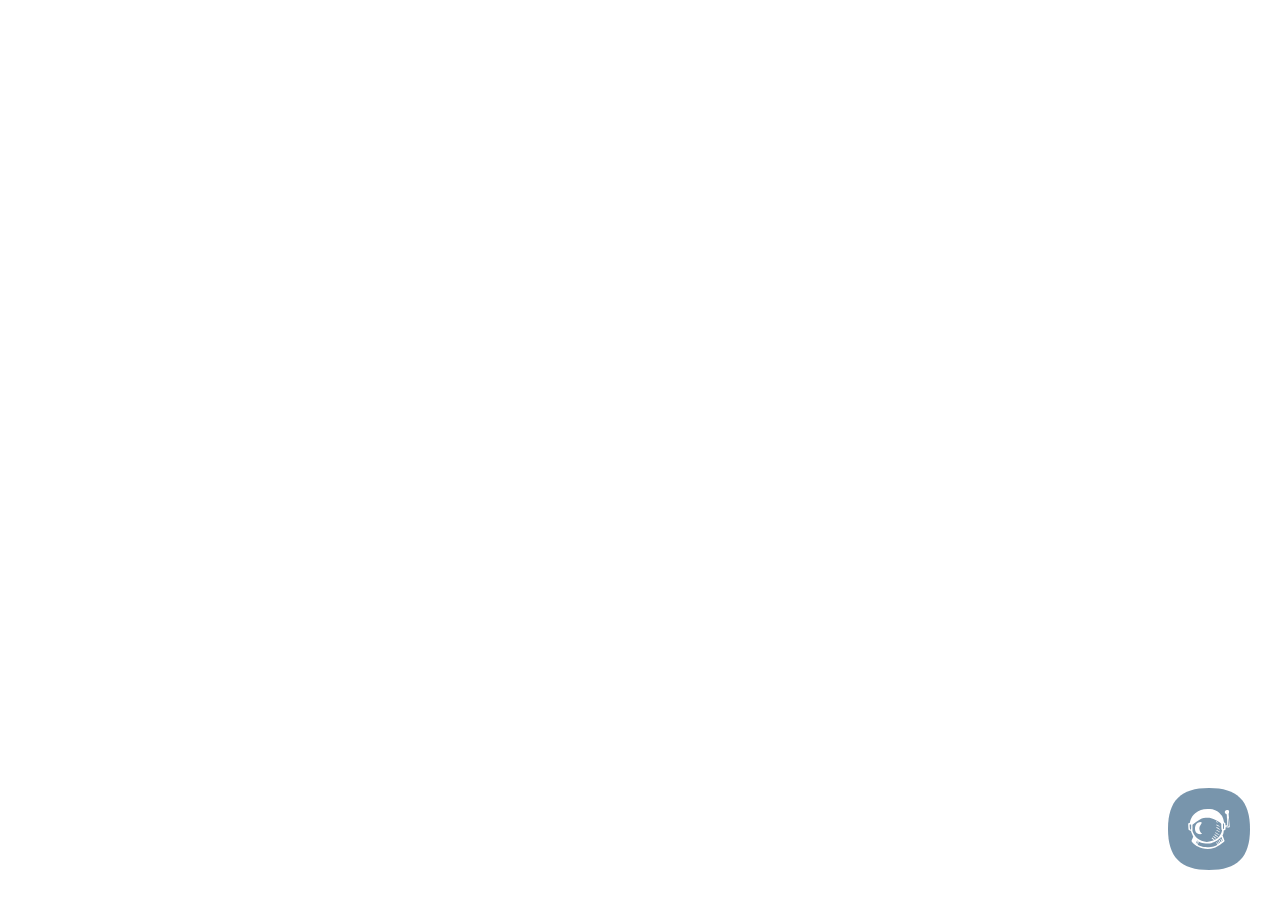
==== commit 6d81dc44: "2022-0325 debug" ====
--- a/mp.htm
+++ b/mp.htm
@@ -16,21 +16,29 @@
     <link href="images/favicon.png" rel="icon" type="image/x-icon">
     <style>
         body{
-            background: #e3e3e3;
+            /*background: #e3e3e3;*/
+            background: #fff;
             position: relative;
         }
 
         /* 視窗尺寸、定位 */
         #chat_wrapper{
             width: 360px;
-            height: 70%;
+            height: 80%;
+        }
+
+        @media screen and (max-width: 767px) {
+            #chat_wrapper{
+                width: 100%;
+                height: 100%;
+            }
         }
     </style>
 </head>
 
 <body>
     <!-- wrapper Start -->
-    <div id="chat_wrapper">
+    <div id="chat_wrapper" class="">
         <div class="inner_wrap">
             <!-- header -->
             <div class="chat_header">
@@ -41,6 +49,7 @@
                 <div class="btn_grp">
                     <a href="#" class="btn btn_service_switch" id="btn_1" alt="開關"><img src="images/icon_header_functions.svg" alt="" class="svg"></a>
                     <a href="#" class="btn btn_service_switch" alt="刪除"><img src="images/icon_header_minus.svg" alt="" class="svg"></a>
+                    <a href="#" class="btn btn_service_switch mobileonly" id="btn_4" alt="手機版關閉視窗"><img src="images/icon_close.svg" alt="" class="svg"></a>
                 </div>
                 <!-- 服務列表 style="display: none;" -->
                 <div class="service_list" style="display: none;">
@@ -54,7 +63,8 @@
                 <!-- 懸浮狀態 -->
                 <div class="system_status">
                     <!-- 系統忙碌中，請稍後再試。 -->
-                    網路連線異常，請確認網路連線狀態。
+                    <!-- 網路連線異常，請確認網路連線狀態。 -->
+                    Lorem ipsum dolor sit amet consectetur, adipisicing elit. Consectetur aliquam vel iusto laboriosam expedita. Ab fuga aperiam inventore, modi doloremque molestiae consequatur ex quibusdam, nostrum, expedita asperiores accusamus dolores exercitationem.
                 </div>
                 <div class="chat_content_inner">
                     <!-- 左：客服 -->
@@ -66,30 +76,23 @@
                             <div class="service_message">Hi～我是凌網科技智能客服，很高興為您服務 😊 需要什麼協助呢？</div>
                         </div>
                         <!-- 訊息發送時間 -->
-                        <div class="received_time">AM 09:10</div>
+                        <div class="received_time">09:10:36</div>
                     </div>
                     <!-- 右：user -->
                     <div class="message_user">
                         <!-- 訊息內容 -->
-                        <div class="user_message">使用者輸入文字內容</div>
-                        <!-- 訊息發送時間 -->
-                        <div class="received_time">AM 10:10</div>
-                    </div>
-                    <div class="message_received">
-                        <!-- 客服icon -->
-                        <div class="service_icon"><img src="images/icon_header_service.svg" alt=""></div>
-                        <!-- 客服訊息內容 -->
-                        <div class="service_wrap">
-                            <div class="service_message">恩，為何？</div>
-                        </div>
-                        <!-- 訊息發送時間 -->
-                        <div class="received_time">AM 09:10</div>
+                        <div class="user_wrap">
+                            <div class="user_message">使用者輸入文字內容</div>
+                            <div class="user_message">Lorem ipsum dolor sit amet consectetur adipisicing, elit.</div>
+                        </div>
+                        <!-- 訊息發送時間 -->
+                        <div class="received_time">09:10:36</div>
                     </div>
                     <div class="message_user">
                         <!-- 訊息內容 -->
-                        <div class="user_message">使用者輸入文字內容使用者輸入文字內容使用者輸入文字內容使用者輸入文字內容</div>
-                        <!-- 訊息發送時間 -->
-                        <div class="received_time">AM 10:10</div>
+                        <div class="user_message">客服無回應，1分鐘過去了</div>
+                        <!-- 訊息發送時間 -->
+                        <div class="received_time">09:11:42</div>
                     </div>
                     <!-- 左：客服 -->
                     <div class="message_received">
@@ -97,70 +100,38 @@
                         <div class="service_icon"><img src="images/icon_header_service.svg" alt=""></div>
                         <!-- 客服訊息內容 -->
                         <div class="service_wrap">
-                            <!-- <div class="service_message">
-                                <h3 class="title">標題</h3>
-                                <p>項目文字敘述項目文字敘述項目文字敘述</p>
-                                <p>項目文字敘述</p>
-                                <p>項目文字敘述</p>
-                            </div> -->
                             <div class="service_message">
                                 <h3 class="title">標題</h3>
-                                <p>項目文字敘述</p>
-                                <p>項目文字敘述</p>
-                                <p>項目文字敘述</p>
+                                <p>純文字敘述</p>
+                                <a href="#">項目連結 1</a>
+                                <a href="#">項目連結 2</a>
+                                <a href="#">項目連結 3</a>
                             </div>
-                        </div>
-                        <!-- 回饋 -->
-                        <div class="feedback">
-                            <b>有幫助？</b>
-                            <a href="#" class="btn"><img src="images/icon_smile.svg" alt="" class="svg">是</a>
-                            <a href="#" class="btn disable"><img src="images/icon_sad.svg" alt="" class="svg">disable</a>
-                        </div>
-                        <!-- 訊息發送時間 -->
-                        <div class="received_time">AM 09:10</div>
-                    </div>
-                    <!-- 左：客服 -->
-                    <div class="message_received">
-                        <!-- 客服icon -->
-                        <div class="service_icon"><img src="images/icon_header_service.svg" alt=""></div>
-                        <div class="service_wrap">
                             <div class="service_message">
                                 <h3 class="title_pic">標題</h3>
-                                <p>項目文字敘述項目文字敘述項目文字敘述</p>
-                                <p>項目文字敘述</p>
-                                <p>項目文字敘述</p>
+                                <p>純文字敘述</p>
+                                <a href="#">項目連結 1</a>
+                                <a href="#">項目連結 2</a>
+                                <a href="#">項目連結 3</a>
                             </div>
-                        </div>
-                        <!-- 回饋 -->
-                        <div class="feedback">
-                            <b>有幫助？</b>
-                            <a href="#" class="btn"><img src="images/icon_smile.svg" alt="" class="svg">是</a>
-                            <a href="#" class="btn"><img src="images/icon_sad.svg" alt="" class="svg">否</a>
-                        </div>
-                        <!-- 訊息發送時間 -->
-                        <div class="received_time">AM 09:10</div>
-                    </div>
-                    <!-- 左：客服 -->
-                    <div class="message_received flow_x">
-                        <!-- 客服icon -->
-                        <div class="service_icon"><img src="images/icon_header_service.svg" alt=""></div>
-                        <!-- 客服訊息內容 -->
-                        <div class="service_wrap">
-                            <div class="service_message">Hi～我是凌網科技智能客服，很高興為您服務 😊 需要什麼協助呢？</div>
                             <div class="service_flow">
                                 <!-- 水平 scroll -->
                                 <div class="flow_wrap">
-                                    <div class="service_message">
-                                        <div class="img-container">
-                                            <img src="images/img_book.png" alt="" class="contain">
-                                        </div>
-                                        <p class="">致富信念: 重建理財思維, 及早執行靠利息輕鬆生活</p>
-                                    </div>
-                                    <div class="service_message">
-                                        <div class="img-container">
-                                            <img src="images/img_book.png" alt="" class="contain">
-                                        </div>
-                                        <p class="t_center">致富信念: 重建理財思維, 及早執行靠利息輕鬆生活</p>
+                                    <div class="service_message thumbnail">
+                                        <a href="#">
+                                            <div class="img-container">
+                                                <img src="images/img_book.png" alt="" class="contain">
+                                            </div>
+                                            <p class="">致富信念: 重建理財思維, 及早執行靠利息輕鬆生活</p>
+                                        </a>
+                                    </div>
+                                    <div class="service_message thumbnail">
+                                        <a href="#">
+                                            <div class="img-container">
+                                                <img src="images/img_book.png" alt="" class="contain">
+                                            </div>
+                                            <p class="t_center">致富信念: 重建理財思維, 及早執行靠利息輕鬆生活</p>
+                                        </a>
                                     </div>
                                     <!-- 客服訊息內容 -->
                                     <div class="service_message">
@@ -191,10 +162,39 @@
                                         <p class="t_center">項目文字置中</p>
                                     </div>
                                 </div>
+                                <!-- btn -->
+                                <a href="#" class="btn_prev"><img src="images/icon_arrow_left.svg" alt="前ㄧ項" class="svg"></a>
+                                <a href="#" class="btn_next"><img src="images/icon_arrow_right.svg" alt="下一項" class="svg"></a>
                             </div>
-                        </div>
-                        <!-- 訊息發送時間 -->
-                        <div class="received_time">AM 09:10</div>
+                            <div class="service_message">客服回應</div>
+                            <div class="service_message">Lorem ipsum dolor sit amet consectetur adipisicing elit.</div>
+                        </div>
+                        <!-- 回饋 -->
+                        <div class="feedback">
+                            <b>有幫助？</b>
+                            <a href="#" class="btn"><img src="images/icon_smile.svg" alt="" class="svg">是</a>
+                            <a href="#" class="btn"><img src="images/icon_sad.svg" alt="" class="svg">否</a>
+                        </div>
+                        <div class="feedback">
+                            <b>有幫助？</b>
+                            <a href="#" class="btn disable"><img src="images/icon_smile.svg" alt="" class="svg">是</a>
+                            <a href="#" class="btn disable"><img src="images/icon_sad.svg" alt="" class="svg">否</a>
+                        </div>
+                        <!-- 訊息發送時間 -->
+                        <div class="received_time">09:10:36</div>
+                    </div>
+                    <!-- 左：客服 -->
+                    <div class="message_received">
+                        <!-- 客服icon -->
+                        <div class="service_icon"><img src="images/icon_header_service.svg" alt=""></div>
+                        <!-- 客服訊息內容 -->
+                        <div class="service_wrap">
+                            <div class="service_message">客服訊息 1</div>
+                            <div class="service_message">客服訊息 2</div>
+                            <div class="service_message">Lorem ipsum dolor sit amet consectetur adipisicing, elit.</div>
+                        </div>
+                        <!-- 訊息發送時間 -->
+                        <div class="received_time">09:10:36</div>
                     </div>
                 </div>
             </div>
@@ -204,7 +204,7 @@
                 <!-- textarea -->
                 <div class="chat_textarea_wrap">
                     <textarea name="" id="" class="chat_textarea" placeholder="請輸入訊息"></textarea>
-                    <a href="#" class="btn btn_sent" alt="送出訊息"><img src="images/icon_sent.svg" alt="" class="svg"></a>
+                    <a href="#" class="btn btn_sent" alt="送出訊息"><img src="images/icon_sent2.svg" alt="" class="svg"></a>
                 </div>
                 <a href="#" class="btn" alt="聽寫輸入"><img src="images/icon_microphone.svg" alt="" class="svg"></a>
                 <a href="#" class="btn" alt="語音播放" id="btn_3"><img src="images/icon_sound.svg" alt="" class="svg"></a>
@@ -212,22 +212,24 @@
                 <!-- 功能開關 style="display: none;" -->
                 <div class="function_bottom" id="item_2" style="display: none;">
                     <div class="function_innerwrap">
-                        <a href="#" class="act" id="item_3"><span><img src="images/icon_function_1.svg" alt="" class="svg"></span><b>閱讀喜好</b></a>
-                        <a href="#"><span><img src="images/icon_function_2.svg" alt="" class="svg"></span><b>服務項目2</b></a>
-                        <a href="#"><span><img src="images/icon_function_3.svg" alt="" class="svg"></span><b>服務項目3</b></a>
-                        <a href="#"><span><img src="images/icon_function_2.svg" alt="" class="svg"></span><b>服務項目4</b></a>
-                        <a href="#"><span><img src="images/icon_function_3.svg" alt="" class="svg"></span><b>服務項目5</b></a>
-                    </div>
-                </div>
-
-
-                <!-- 閱讀喜好 style="display: none;" -->
+                        <a href="#" class="act" id="item_3"><span><img src="images/icon_function_1.png" alt="" class="svg"></span><b>閱讀喜好</b></a>
+                        <a href="#"><span><img src="images/icon_function_2.png" alt=""></span><b>服務項目2</b></a>
+                        <a href="#"><span><img src="images/icon_function_3.png" alt=""></span><b>服務項目3</b></a>
+                        <a href="#"><span><img src="images/icon_function_2.png" alt=""></span><b>服務項目4</b></a>
+                        <a href="#"><span><img src="images/icon_function_3.png" alt=""></span><b>服務項目5</b></a>
+                    </div>
+                </div>
+            </div>
+
+            <!-- 燈箱 -->
+            <div id="modal">
+                <!-- 閱讀喜好（sticky = 燈箱效果） style="display: none;" -->
                 <div class="function_bottom sticky" id="item_4" style="display: none;">
-                    <a href="#" class="btn_close" alt="開關"><img src="images/icon_close.svg" alt="" class="svg"></a>
+                    <a href="#" class="btn_close" alt="開關"><img src="images/icon_close.svg" alt="關閉"></a>
                     <div class="stuff_title">功能標題</div>
                     <p>功能敘述</p>
                     <div class="slider_wrap">
-                        <div class="pagination"><b>書籍<span>1</span>/</b>4</div>
+                        <div class="pagination"><b>書籍<span>1</span></b>/14</div>
                         <div class="slider_item">
                             <div class="foto">
                                 <div class="img-container">
@@ -235,7 +237,7 @@
                                 </div>
                                 <p>項目文字項目文字項目文字項目文字項目文字項目文字項目文字項目文字項目文字項目文...</p>
                                 <div class="btn_grp btn_inline">
-                                    <a href="#" class="btn_normal like"><img src="images/icon_close.svg" alt="" class="svg">喜歡</a>
+                                    <a href="#" class="btn_normal like"><img src="images/icon_add.svg" alt="" class="svg">喜歡</a>
                                     <a href="#" class="btn_normal like act"><img src="images/icon_love.svg" alt="" class="svg">喜歡</a>
                                     <a href="#" class="btn_normal">完成</a>
                                     <a href="#" class="btn_normal disable">完成</a>
@@ -243,31 +245,49 @@
                             </div>
                         </div>
                         <!-- btn -->
-                        <a href="#" class="btn_prev"><img src="images/icon_arrow_left.svg" alt="前ㄧ項" class="svg"></a>
-                        <a href="#" class="btn_next"><img src="images/icon_arrow_right.svg" alt="下一項" class="svg"></a>
-                    </div>
-                </div>
-
-
-                <!-- 服務滿意度 display: none; -->
-                <div class="function_bottom sticky" style="display: none;">
+                        <a href="#" class="btn_prev"><img src="images/icon_arrow_left.svg" alt="前ㄧ項"></a>
+                        <a href="#" class="btn_next"><img src="images/icon_arrow_right.svg" alt="下一項"></a>
+                    </div>
+                </div>
+
+
+                <!-- 服務滿意度（sticky = 燈箱效果） display: none; -->
+                <div class="function_bottom sticky" style="">
                     <a href="#" class="btn_close" alt="開關"><img src="images/icon_close.svg" alt="" class="svg"></a>
                     <div class="stuff_title">服務滿意度</div>
                     <p>功能敘述</p>
                     <div class="function_innerwrap sensitivity">
                         <a href="#" class="act"><span><img src="images/icon_smile2.svg" alt="" class="svg"></span><b>滿意</b></a>
                         <a href="#"><span><img src="images/icon_sad2.svg" alt="" class="svg"></span><b>不滿意</b></a>
-                        <textarea name="" id="" class="chat_textarea" placeholder="請輸入訊息">很有幫助</textarea>
+                        <textarea name="" id="" class="chat_textarea" placeholder="請輸入訊息"></textarea>
                     </div>
                     <div class="btn_grp btn_inline">
-                        <a href="#" class="btn_normal">送出</a>
+                        <a href="#" class="btn_normal sent">送出</a>
                         <a href="#" class="btn_normal disable">送出</a>
+                    </div>
+                </div>
+                
+
+                <!-- 服務滿意度送出（sticky = 燈箱效果） -->
+                <div class="function_bottom sticky" id="item_5" style="display: none;">
+                    <!-- <a href="#" class="btn_close" alt="開關"><img src="images/icon_close.svg" alt="" class="svg"></a>
+                    <div class="stuff_title">服務滿意度</div>
+                    <p>功能敘述</p> -->
+                    <div class="function_innerwrap sensitivity">
+                        <!-- <a href="#" class="act"><span><img src="images/icon_smile2.svg" alt="" class="svg"></span><b>滿意</b></a>
+                        <a href="#"><span><img src="images/icon_sad2.svg" alt="" class="svg"></span><b>不滿意</b></a>
+                        <textarea name="" id="" class="chat_textarea" placeholder="請輸入訊息">很有幫助</textarea> -->
+                        <p>謝謝您的回饋，期待將來能給您更好的服務 😊</p>
+                        <b>系統將於 60 秒後結束對話。</b>
+                    </div>
+                    <div class="btn_grp btn_inline">
+                        <a href="#" class="btn_normal close" class="btn_close">結束通話</a>
                     </div>
                 </div>
             </div>
         </div>
     </div>
-    <a href="#" id="chat_switch"><img src="images/icon_service_man.svg" alt=""></a>
+    <a href="#" id="chat_switch" class="">客服</a>
     <!-- JQ -->
     <script src="js/jquery-3.6.0.min.js"></script>
     <!-- 客製js -->
@@ -276,6 +296,17 @@
     <script type="text/javascript">
         // 動態sample
         $(function(){
+            // 
+            $('#chat_switch').click(function(event) {
+                if($('a#chat_switch').hasClass('act')){
+                    $(this).removeClass('act');
+                    $('#chat_wrapper').removeClass('show');
+                }else{
+                    $(this).addClass('act');
+                    $('#chat_wrapper').addClass('show');
+                }
+            });
+
             // 右上 header
             $('#btn_1').click(function(event) {
                 $('.service_list').slideToggle();
@@ -288,24 +319,41 @@
             $('#btn_3').click(function(event) {
                 $('.system_status').fadeIn();
             });
+            $('#btn_4').click(function(event) {
+                $('#chat_wrapper').removeClass('show');
+                $('#chat_switch').removeClass('act');
+            });
 
             // 
             $('#item_3').click(function(event) {
+                $('#modal').fadeIn();
                 $('#item_4').slideDown();
             });
 
             // 
             $('.btn_close').click(function(event) {
-                $(this).parent('.function_bottom').slideUp();
+                $('.function_bottom').slideUp();
+                $('#modal').fadeOut();
+            });
+
+            $('.close').click(function(event) {
+                $('.function_bottom').slideUp();
+                $('#modal').fadeOut();
+            });
+
+            $('.sent').click(function(){
+                $(this).parents('.function_bottom').slideUp();
+                $('#item_5').show();
             });
 
             // 點空白處關閉
-            $(document).click(function(event){
-                var _con = $('.chat_message_bar');   // 設定目標區域
-                if(!_con.is(event.target) && _con.has(event.target).length === 0){
-                    $('.function_bottom').slideUp('slow');
-                }
-            });
+            // $(document).click(function(event){
+            //     var _con = $('.chat_message_bar');   // 設定目標區域
+            //     if(!_con.is(event.target) && _con.has(event.target).length === 0){
+            //         $('.function_bottom').slideUp('slow');
+            //         $('#modal').fadeOut(400);
+            //     }
+            // });
 
         });
     </script>
--- a/css/AI_layout.css
+++ b/css/AI_layout.css
@@ -1,2 +1,2 @@
-.breadcrumb ul li:before{content:" / ";display:inline-block;padding:0px 4px;margin:0px 5px 0px 5px;color:#CCC}.row,.container,.divider,.divider-vertical,.category,div.tag{clear:both;zoom:1}.row:before,.container:before,.divider:before,.divider-vertical:before,.category:before,div.tag:before,.row:after,.container:after,.divider:after,.divider-vertical:after,.category:after,div.tag:after{content:"";display:table}.row:after,.container:after,.divider:after,.divider-vertical:after,.category:after,div.tag:after{clear:both}.Flex-set,.mix-equal-2 .Flex-set,.mix-equal-2 .inner-4-8{box-sizing:border-box;display:flex;flex-flow:row wrap;justify-content:space-between;align-items:flex-start}.row{margin-left:-15px;margin-right:-15px}.row>div{box-sizing:border-box}.container{position:relative;margin-right:auto;margin-left:auto;padding-left:15px;padding-right:15px}img{max-width:100%}.demosection{padding:0em 0 3em;text-align:center}.demosection [class^="col"]{border:1px solid #06c;background:#66b3ff;min-height:200px;color:#151515;text-align:center;line-height:200px;font-size:1.5em;font-weight:bold;box-sizing:border-box}.demosection+.demosection{padding-top:2em}.demosection+.bg{background:#fff}.demosection.full .container{max-width:100% !important}.full .container{max-width:100% !important}.col-6-6 .col{float:left;width:100%}@media (min-width: 768px){.col-6-6 .col{float:left;width:50%}}@media (min-width: 992px){.col-6-6 .col{float:left;width:50%}}@media (min-width: 1400px){.col-6-6 .col{float:left;width:50%}}.col-4-4-4 .col{float:left;width:100%}@media (min-width: 768px){.col-4-4-4 .col{float:left;width:33.33333%}}@media (min-width: 992px){.col-4-4-4 .col{float:left;width:33.33333%}}@media (min-width: 1400px){.col-4-4-4 .col{float:left;width:33.33333%}}.col-3-3-3-3 .col{float:left;width:100%}@media (min-width: 768px){.col-3-3-3-3 .col{float:left;width:50%}}@media (min-width: 992px){.col-3-3-3-3 .col{float:left;width:25%}}@media (min-width: 1400px){.col-3-3-3-3 .col{float:left;width:25%}}.col-8-4 .col{float:left;width:100%}@media (min-width: 768px){.col-8-4 .col{float:left;width:66.66667%}}@media (min-width: 992px){.col-8-4 .col{float:left;width:66.66667%}}@media (min-width: 1400px){.col-8-4 .col{float:left;width:66.66667%}}.col-8-4 .col:nth-of-type(2n){float:left;width:100%}@media (min-width: 768px){.col-8-4 .col:nth-of-type(2n){float:left;width:33.33333%}}@media (min-width: 992px){.col-8-4 .col:nth-of-type(2n){float:left;width:33.33333%}}@media (min-width: 1400px){.col-8-4 .col:nth-of-type(2n){float:left;width:33.33333%}}.col-4-8 .col{float:left;width:100%}@media (min-width: 768px){.col-4-8 .col{float:left;width:33.33333%}}@media (min-width: 992px){.col-4-8 .col{float:left;width:33.33333%}}@media (min-width: 1400px){.col-4-8 .col{float:left;width:33.33333%}}.col-4-8 .col:nth-of-type(2n){float:left;width:100%}@media (min-width: 768px){.col-4-8 .col:nth-of-type(2n){float:left;width:66.66667%}}@media (min-width: 992px){.col-4-8 .col:nth-of-type(2n){float:left;width:66.66667%}}@media (min-width: 1400px){.col-4-8 .col:nth-of-type(2n){float:left;width:66.66667%}}.col-2-2-2-2-2-2 .col{float:left;width:50%}@media (min-width: 768px){.col-2-2-2-2-2-2 .col{float:left;width:16.66667%}}@media (min-width: 992px){.col-2-2-2-2-2-2 .col{float:left;width:16.66667%}}@media (min-width: 1400px){.col-2-2-2-2-2-2 .col{float:left;width:16.66667%}}.cssname .news{float:left;width:100%}@media (min-width: 768px){.cssname .news{float:left;width:66.66667%}}@media (min-width: 992px){.cssname .news{float:left;width:66.66667%}}@media (min-width: 1400px){.cssname .news{float:left;width:66.66667%}}.cssname .video{float:left;width:100%}@media (min-width: 768px){.cssname .video{float:left;width:33.33333%}}@media (min-width: 992px){.cssname .video{float:left;width:33.33333%}}@media (min-width: 1400px){.cssname .video{float:left;width:33.33333%}}.col-3-6-3 .col{float:left;width:100%}@media (min-width: 768px){.col-3-6-3 .col{float:left;width:25%}}@media (min-width: 992px){.col-3-6-3 .col{float:left;width:25%}}@media (min-width: 1400px){.col-3-6-3 .col{float:left;width:25%}}.col-3-6-3 .col:nth-child(2){float:left;width:100%}@media (min-width: 768px){.col-3-6-3 .col:nth-child(2){float:left;width:50%}}@media (min-width: 992px){.col-3-6-3 .col:nth-child(2){float:left;width:50%}}@media (min-width: 1400px){.col-3-6-3 .col:nth-child(2){float:left;width:50%}}.col-5 .col{float:left;width:100%}@media (min-width: 768px){.col-5 .col{float:left;width:16.66667%}}@media (min-width: 992px){.col-5 .col{float:left;width:16.66667%}}@media (min-width: 1400px){.col-5 .col{float:left;width:16.66667%}}.col-5 .col:first-child{margin-left:0%}@media (min-width: 768px){.col-5 .col:first-child{margin-left:8.33333%}}@media (min-width: 992px){.col-5 .col:first-child{margin-left:8.33333%}}@media (min-width: 1400px){.col-5 .col:first-child{margin-left:8.33333%}}.Flex-set .col{background:#485b8a;color:#fff;margin:4px 0}.Flex-set .col p{color:rgba(255,255,255,0.5)}.flex-equal-3 .Flex-set .col{position:relative;min-height:1px;padding-left:15px;padding-right:15px;box-sizing:border-box}@media (min-width: 320px){.flex-equal-3 .Flex-set .col{flex-basis:calc(100% / 1 - 0px);max-width:calc(100% / 1 - 0px)}.flex-equal-3 .Flex-set .col:last-child{margin-right:0}}@media (min-width: 768px){.flex-equal-3 .Flex-set .col{flex-basis:calc(100% / 2 - 4px);max-width:calc(100% / 2 - 4px)}.flex-equal-3 .Flex-set .col:last-child:nth-child(12n-1){margin-right:0}.flex-equal-3 .Flex-set .col:last-child:nth-child(12n-2){margin-right:0}.flex-equal-3 .Flex-set .col:last-child:nth-child(12n-3){margin-right:0}.flex-equal-3 .Flex-set .col:last-child:nth-child(12n-4){margin-right:0}.flex-equal-3 .Flex-set .col:last-child:nth-child(12n-5){margin-right:0}.flex-equal-3 .Flex-set .col:last-child:nth-child(12n-6){margin-right:0}.flex-equal-3 .Flex-set .col:last-child:nth-child(12n-7){margin-right:0}.flex-equal-3 .Flex-set .col:last-child:nth-child(12n-8){margin-right:0}.flex-equal-3 .Flex-set .col:last-child:nth-child(12n-9){margin-right:0}.flex-equal-3 .Flex-set .col:last-child:nth-child(12n-10){margin-right:0}.flex-equal-3 .Flex-set .col:last-child:nth-child(12n-11){margin-right:0}.flex-equal-3 .Flex-set .col:last-child:nth-child(12n-12){margin-right:0}}@media (min-width: 992px){.flex-equal-3 .Flex-set .col{flex-basis:calc(100% / 3 - 4px);max-width:calc(100% / 3 - 4px)}.flex-equal-3 .Flex-set .col:last-child:nth-child(3n){margin-right:0}.flex-equal-3 .Flex-set .col:last-child:nth-child(3n-1){margin-right:calc( (100% / 3 - 4px)*1 + (4px*3)*1 / (3 - 1) )}.flex-equal-3 .Flex-set .col:last-child:nth-child(3n){margin-right:0}.flex-equal-3 .Flex-set .col:last-child:nth-child(3n-2){margin-right:calc( (100% / 3 - 4px)*2 + (4px*3)*2 / (3 - 1) )}}@media (min-width: 1400px){.flex-equal-3 .Flex-set .col{flex-basis:calc(100% / 3 - 4px);max-width:calc(100% / 3 - 4px)}.flex-equal-3 .Flex-set .col:last-child:nth-child(3n){margin-right:0}.flex-equal-3 .Flex-set .col:last-child:nth-child(3n-1){margin-right:calc( (100% / 3 - 4px)*1 + (4px*3)*1 / (3 - 1) )}.flex-equal-3 .Flex-set .col:last-child:nth-child(3n){margin-right:0}.flex-equal-3 .Flex-set .col:last-child:nth-child(3n-2){margin-right:calc( (100% / 3 - 4px)*2 + (4px*3)*2 / (3 - 1) )}}.flex-equal-3 .Flex-set .thumbnail{margin-bottom:30px}@media (min-width: 320px){.flex-equal-3 .Flex-set .thumbnail{flex-basis:calc(100% / 1 - 0px);max-width:calc(100% / 1 - 0px)}.flex-equal-3 .Flex-set .thumbnail:last-child{margin-right:0}}@media (min-width: 768px){.flex-equal-3 .Flex-set .thumbnail{flex-basis:calc(100% / 2 - 4px);max-width:calc(100% / 2 - 4px)}.flex-equal-3 .Flex-set .thumbnail:last-child:nth-child(12n-1){margin-right:0}.flex-equal-3 .Flex-set .thumbnail:last-child:nth-child(12n-2){margin-right:0}.flex-equal-3 .Flex-set .thumbnail:last-child:nth-child(12n-3){margin-right:0}.flex-equal-3 .Flex-set .thumbnail:last-child:nth-child(12n-4){margin-right:0}.flex-equal-3 .Flex-set .thumbnail:last-child:nth-child(12n-5){margin-right:0}.flex-equal-3 .Flex-set .thumbnail:last-child:nth-child(12n-6){margin-right:0}.flex-equal-3 .Flex-set .thumbnail:last-child:nth-child(12n-7){margin-right:0}.flex-equal-3 .Flex-set .thumbnail:last-child:nth-child(12n-8){margin-right:0}.flex-equal-3 .Flex-set .thumbnail:last-child:nth-child(12n-9){margin-right:0}.flex-equal-3 .Flex-set .thumbnail:last-child:nth-child(12n-10){margin-right:0}.flex-equal-3 .Flex-set .thumbnail:last-child:nth-child(12n-11){margin-right:0}.flex-equal-3 .Flex-set .thumbnail:last-child:nth-child(12n-12){margin-right:0}}@media (min-width: 992px){.flex-equal-3 .Flex-set .thumbnail{flex-basis:calc(100% / 3 - 4px);max-width:calc(100% / 3 - 4px)}.flex-equal-3 .Flex-set .thumbnail:last-child:nth-child(3n){margin-right:0}.flex-equal-3 .Flex-set .thumbnail:last-child:nth-child(3n-1){margin-right:calc( (100% / 3 - 4px)*1 + (4px*3)*1 / (3 - 1) )}.flex-equal-3 .Flex-set .thumbnail:last-child:nth-child(3n){margin-right:0}.flex-equal-3 .Flex-set .thumbnail:last-child:nth-child(3n-2){margin-right:calc( (100% / 3 - 4px)*2 + (4px*3)*2 / (3 - 1) )}}@media (min-width: 1400px){.flex-equal-3 .Flex-set .thumbnail{flex-basis:calc(100% / 3 - 4px);max-width:calc(100% / 3 - 4px)}.flex-equal-3 .Flex-set .thumbnail:last-child:nth-child(3n){margin-right:0}.flex-equal-3 .Flex-set .thumbnail:last-child:nth-child(3n-1){margin-right:calc( (100% / 3 - 4px)*1 + (4px*3)*1 / (3 - 1) )}.flex-equal-3 .Flex-set .thumbnail:last-child:nth-child(3n){margin-right:0}.flex-equal-3 .Flex-set .thumbnail:last-child:nth-child(3n-2){margin-right:calc( (100% / 3 - 4px)*2 + (4px*3)*2 / (3 - 1) )}}@media screen and (max-width: 767px){.flex-equal-3 .Flex-set .thumbnail{justify-content:center}}.flex-6-6 .col{position:relative;min-height:1px;padding-left:15px;padding-right:15px;box-sizing:border-box}@media (min-width: 320px){.flex-6-6 .col{flex-basis:calc(100% / 12 * 12 - 0px);max-width:calc(100% / 12 * 12 - 0px)}}@media (min-width: 768px){.flex-6-6 .col{flex-basis:calc(100% / 12 * 12 - 4px);max-width:calc(100% / 12 * 12 - 4px)}}@media (min-width: 992px){.flex-6-6 .col{flex-basis:calc(100% / 12 * 6 - 4px);max-width:calc(100% / 12 * 6 - 4px)}}@media (min-width: 1400px){.flex-6-6 .col{flex-basis:calc(100% / 12 * 6 - 4px);max-width:calc(100% / 12 * 6 - 4px)}}.flex-4-4-4 .col{position:relative;min-height:1px;padding-left:15px;padding-right:15px;box-sizing:border-box}@media (min-width: 320px){.flex-4-4-4 .col{flex-basis:calc(100% / 12 * 12 - 0px);max-width:calc(100% / 12 * 12 - 0px)}}@media (min-width: 768px){.flex-4-4-4 .col{flex-basis:calc(100% / 12 * 12 - 4px);max-width:calc(100% / 12 * 12 - 4px)}}@media (min-width: 992px){.flex-4-4-4 .col{flex-basis:calc(100% / 12 * 4 - 4px);max-width:calc(100% / 12 * 4 - 4px)}}@media (min-width: 1400px){.flex-4-4-4 .col{flex-basis:calc(100% / 12 * 4 - 4px);max-width:calc(100% / 12 * 4 - 4px)}}.flex-4-4-4 .thumbnail{margin-bottom:30px}@media (min-width: 320px){.flex-4-4-4 .thumbnail{flex-basis:calc(100% / 12 * 12 - 0px);max-width:calc(100% / 12 * 12 - 0px)}}@media (min-width: 768px){.flex-4-4-4 .thumbnail{flex-basis:calc(100% / 12 * 12 - 10px);max-width:calc(100% / 12 * 12 - 10px)}}@media (min-width: 992px){.flex-4-4-4 .thumbnail{flex-basis:calc(100% / 12 * 4 - 10px);max-width:calc(100% / 12 * 4 - 10px)}}@media (min-width: 1400px){.flex-4-4-4 .thumbnail{flex-basis:calc(100% / 12 * 4 - 10px);max-width:calc(100% / 12 * 4 - 10px)}}@media screen and (max-width: 767px){.flex-4-4-4 .thumbnail{justify-content:center}}.flex-3-3-3-3 .col{position:relative;min-height:1px;padding-left:15px;padding-right:15px;box-sizing:border-box}@media (min-width: 320px){.flex-3-3-3-3 .col{flex-basis:calc(100% / 12 * 12 - 0px);max-width:calc(100% / 12 * 12 - 0px)}}@media (min-width: 768px){.flex-3-3-3-3 .col{flex-basis:calc(100% / 12 * 6 - 4px);max-width:calc(100% / 12 * 6 - 4px)}}@media (min-width: 992px){.flex-3-3-3-3 .col{flex-basis:calc(100% / 12 * 3 - 4px);max-width:calc(100% / 12 * 3 - 4px)}}@media (min-width: 1400px){.flex-3-3-3-3 .col{flex-basis:calc(100% / 12 * 3 - 4px);max-width:calc(100% / 12 * 3 - 4px)}}.flex-3-6-3 .col{position:relative;min-height:1px;padding-left:15px;padding-right:15px;box-sizing:border-box}@media (min-width: 320px){.flex-3-6-3 .col{flex-basis:calc(100% / 12 * 12 - 0px);max-width:calc(100% / 12 * 12 - 0px)}}@media (min-width: 768px){.flex-3-6-3 .col{flex-basis:calc(100% / 12 * 12 - 4px);max-width:calc(100% / 12 * 12 - 4px)}}@media (min-width: 992px){.flex-3-6-3 .col{flex-basis:calc(100% / 12 * 3 - 4px);max-width:calc(100% / 12 * 3 - 4px)}}@media (min-width: 1400px){.flex-3-6-3 .col{flex-basis:calc(100% / 12 * 3 - 4px);max-width:calc(100% / 12 * 3 - 4px)}}@media (min-width: 320px){.flex-3-6-3 .col:nth-child(2){flex-basis:calc(100% / 12 * 12 - 0px);max-width:calc(100% / 12 * 12 - 0px)}}@media (min-width: 768px){.flex-3-6-3 .col:nth-child(2){flex-basis:calc(100% / 12 * 12 - 4px);max-width:calc(100% / 12 * 12 - 4px)}}@media (min-width: 992px){.flex-3-6-3 .col:nth-child(2){flex-basis:calc(100% / 12 * 6 - 4px);max-width:calc(100% / 12 * 6 - 4px)}}@media (min-width: 1400px){.flex-3-6-3 .col:nth-child(2){flex-basis:calc(100% / 12 * 6 - 4px);max-width:calc(100% / 12 * 6 - 4px)}}.flex-8-4 .col{position:relative;min-height:1px;padding-left:15px;padding-right:15px;box-sizing:border-box}@media (min-width: 320px){.flex-8-4 .col{flex-basis:calc(100% / 12 * 12 - 0px);max-width:calc(100% / 12 * 12 - 0px)}}@media (min-width: 768px){.flex-8-4 .col{flex-basis:calc(100% / 12 * 6 - 4px);max-width:calc(100% / 12 * 6 - 4px)}}@media (min-width: 992px){.flex-8-4 .col{flex-basis:calc(100% / 12 * 8 - 4px);max-width:calc(100% / 12 * 8 - 4px)}}@media (min-width: 1400px){.flex-8-4 .col{flex-basis:calc(100% / 12 * 8 - 4px);max-width:calc(100% / 12 * 8 - 4px)}}@media (min-width: 320px){.flex-8-4 .col:nth-child(2){flex-basis:calc(100% / 12 * 12 - 0px);max-width:calc(100% / 12 * 12 - 0px)}}@media (min-width: 768px){.flex-8-4 .col:nth-child(2){flex-basis:calc(100% / 12 * 6 - 4px);max-width:calc(100% / 12 * 6 - 4px)}}@media (min-width: 992px){.flex-8-4 .col:nth-child(2){flex-basis:calc(100% / 12 * 4 - 4px);max-width:calc(100% / 12 * 4 - 4px)}}@media (min-width: 1400px){.flex-8-4 .col:nth-child(2){flex-basis:calc(100% / 12 * 4 - 4px);max-width:calc(100% / 12 * 4 - 4px)}}.flex-4-8 .col{position:relative;min-height:1px;padding-left:15px;padding-right:15px;box-sizing:border-box}@media (min-width: 320px){.flex-4-8 .col{flex-basis:calc(100% / 12 * 12 - 0px);max-width:calc(100% / 12 * 12 - 0px)}}@media (min-width: 768px){.flex-4-8 .col{flex-basis:calc(100% / 12 * 6 - 4px);max-width:calc(100% / 12 * 6 - 4px)}}@media (min-width: 992px){.flex-4-8 .col{flex-basis:calc(100% / 12 * 4 - 4px);max-width:calc(100% / 12 * 4 - 4px)}}@media (min-width: 1400px){.flex-4-8 .col{flex-basis:calc(100% / 12 * 4 - 4px);max-width:calc(100% / 12 * 4 - 4px)}}@media (min-width: 320px){.flex-4-8 .col:nth-child(2){flex-basis:calc(100% / 12 * 12 - 0px);max-width:calc(100% / 12 * 12 - 0px)}}@media (min-width: 768px){.flex-4-8 .col:nth-child(2){flex-basis:calc(100% / 12 * 6 - 4px);max-width:calc(100% / 12 * 6 - 4px)}}@media (min-width: 992px){.flex-4-8 .col:nth-child(2){flex-basis:calc(100% / 12 * 8 - 4px);max-width:calc(100% / 12 * 8 - 4px)}}@media (min-width: 1400px){.flex-4-8 .col:nth-child(2){flex-basis:calc(100% / 12 * 8 - 4px);max-width:calc(100% / 12 * 8 - 4px)}}.mix-equal-2 .Flex-set .col{padding:1em}@media (min-width: 320px){.mix-equal-2 .Flex-set .col{flex-basis:calc(100% / 12 * 12 - 0px);max-width:calc(100% / 12 * 12 - 0px)}}@media (min-width: 768px){.mix-equal-2 .Flex-set .col{flex-basis:calc(100% / 12 * 12 - 4px);max-width:calc(100% / 12 * 12 - 4px)}}@media (min-width: 992px){.mix-equal-2 .Flex-set .col{flex-basis:calc(100% / 12 * 6 - 4px);max-width:calc(100% / 12 * 6 - 4px)}}@media (min-width: 1400px){.mix-equal-2 .Flex-set .col{flex-basis:calc(100% / 12 * 6 - 4px);max-width:calc(100% / 12 * 6 - 4px)}}.mix-equal-2 .Flex-set .col h3{margin:10px 0}@media (min-width: 320px){.mix-equal-2 .inner-4-8 div{flex-basis:calc(100% / 12 * 12 - 0px);max-width:calc(100% / 12 * 12 - 0px)}}@media (min-width: 768px){.mix-equal-2 .inner-4-8 div{flex-basis:calc(100% / 12 * 4 - 4px);max-width:calc(100% / 12 * 4 - 4px)}}@media (min-width: 992px){.mix-equal-2 .inner-4-8 div{flex-basis:calc(100% / 12 * 4 - 4px);max-width:calc(100% / 12 * 4 - 4px)}}@media (min-width: 1400px){.mix-equal-2 .inner-4-8 div{flex-basis:calc(100% / 12 * 4 - 4px);max-width:calc(100% / 12 * 4 - 4px)}}@media (min-width: 320px){.mix-equal-2 .inner-4-8 div:last-child{flex-basis:calc(100% / 12 * 12 - 0px);max-width:calc(100% / 12 * 12 - 0px)}}@media (min-width: 768px){.mix-equal-2 .inner-4-8 div:last-child{flex-basis:calc(100% / 12 * 8 - 4px);max-width:calc(100% / 12 * 8 - 4px)}}@media (min-width: 992px){.mix-equal-2 .inner-4-8 div:last-child{flex-basis:calc(100% / 12 * 8 - 4px);max-width:calc(100% / 12 * 8 - 4px)}}@media (min-width: 1400px){.mix-equal-2 .inner-4-8 div:last-child{flex-basis:calc(100% / 12 * 8 - 4px);max-width:calc(100% / 12 * 8 - 4px)}}html{font-family:sans-serif;-ms-text-size-adjust:100%;-webkit-text-size-adjust:100%}body{margin:0}article,aside,details,figcaption,figure,footer,header,hgroup,main,menu,nav,section,summary{display:block}audio,canvas,progress,video{display:inline-block;vertical-align:baseline}audio:not([controls]){display:none;height:0}[hidden],template{display:none}a{background-color:transparent}a:active,a:hover{outline:0}abbr[title]{border-bottom:1px dotted}b,strong{font-weight:bold}dfn{font-style:italic}h1{font-size:2em;margin:0.67em 0}mark{background:#ff0;color:#000}small{font-size:80%}sub,sup{font-size:75%;line-height:0;position:relative;vertical-align:baseline}sup{top:-0.5em}sub{bottom:-0.25em}img{border:0}svg:not(:root){overflow:visible}figure{margin:1em 40px}hr{box-sizing:content-box;height:0}pre{overflow:auto}code,kbd,pre,samp{font-family:monospace, monospace;font-size:1em}button,input,optgroup,select,textarea{color:inherit;font:inherit;margin:0}button{overflow:visible}button,select{text-transform:none}button,html input[type="button"],input[type="reset"],input[type="submit"]{-webkit-appearance:button;cursor:pointer}button[disabled],html input[disabled]{cursor:default}button::-moz-focus-inner,input::-moz-focus-inner{border:0;padding:0}input{line-height:normal}input[type="checkbox"],input[type="radio"]{box-sizing:border-box;padding:0}input[type="number"]::-webkit-inner-spin-button,input[type="number"]::-webkit-outer-spin-button{height:auto}input[type="search"]{-webkit-appearance:textfield;box-sizing:content-box}input[type="search"]::-webkit-search-cancel-button,input[type="search"]::-webkit-search-decoration{-webkit-appearance:none}fieldset{border:1px solid #c0c0c0;margin:0 2px;padding:0.35em 0.625em 0.75em}legend{border:0;padding:0}textarea{overflow:auto}optgroup{font-weight:bold}table{border-collapse:collapse;border-spacing:0}td,th{padding:0}html{font-size:100%;line-height:1em}.vertical_rhythm{background-image:url('[data-uri]');background-size:100%;background-image:-webkit-gradient(linear, 50% 100%, 50% 0%, color-stop(5%, rgba(187,187,187,0.4)),color-stop(5%, rgba(187,187,187,0)));background-image:-moz-linear-gradient(bottom, rgba(187,187,187,0.4) 5%,rgba(187,187,187,0) 5%);background-image:-webkit-linear-gradient(bottom, rgba(187,187,187,0.4) 5%,rgba(187,187,187,0) 5%);background-image:linear-gradient(to top, rgba(187,187,187,0.4) 5%,rgba(187,187,187,0) 5%);-moz-background-size:100% 2em;-o-background-size:100% 2em;-webkit-background-size:100% 2em;background-size:100% 2em;background-position:left top}.vertical_rhythm img{float:left;margin:0 16px 0 0}.cp{font-size:1em;line-height:2em}.cp h1{font-size:2em;line-height:1.5em;padding-top:0em;margin-bottom:.5em}.cp h2{font-size:1.5em;line-height:1.33333em;padding-top:0em;margin-bottom:0em}.cp h3{font-size:1.25em;line-height:1.6em;padding-top:0em;margin-bottom:0em}.cp h4{font-size:1.25em;line-height:1.6em;padding-top:0em;margin-bottom:0em}.cp h5{font-size:1.25em;line-height:1.6em;margin-top:0em;margin-bottom:0em}.cp h6{font-size:1em;line-height:2em;margin-top:0em;margin-bottom:0em}.cp p{font-size:1em;line-height:2em;margin-top:0em;margin-bottom:2em}.cp ul,.cp ol{font-size:1em;line-height:2em;margin-top:0em;margin-bottom:2em}.cp dd,.cp th,.cp td figure{font-size:1em;line-height:2em}.cp blockquote{background:#f2f2f2;font-style:normal;display:block;font-size:1em;line-height:2em;border-left:5px solid #7895ac;padding:32px;box-sizing:border-box;margin-left:.5em;margin-right:.5em;margin-top:0em;margin-bottom:2em}.cp img{max-width:100%}@media screen and (max-width: 767px){.cp img{max-width:100%;width:auto;clear:both}}a:focus{outline:none;box-shadow:0 0px 0px 2px #ff3e4d inset}@media screen and (max-width: 767px){a:focus{box-shadow:none}}.accesskey{position:absolute;top:5px;left:5px;z-index:9;color:#222;font-size:1em}@media screen and (max-width: 767px){.accesskey{display:none}}a.goCenter{position:absolute;top:-2.2em;left:50%;margin-left:-480px;padding:0 .5em;height:2em;line-height:2em;background:#781f79;color:#fff;text-decoration:none;z-index:999999999999;opacity:0;transition:.5s;border-radius:0px 0px 4px 4px;color:#FFF}@media screen and (max-width: 767px){a.goCenter{display:none}}a.goCenter:hover,a.goCenter:focus{outline:none;top:0;opacity:1}.no-js noscript{display:block;padding:.5em;border:2px solid #7895ac;background:#FFF;color:#666;overflow:hidden;line-height:1.45em;font-size:.813em;margin:0 .5em .5em;border-radius:4px;box-sizing:border-box}.no-js noscript a{color:#7895ac}.no-js noscript a:hover,.no-js noscript a:focus{color:#004d99}.no-js .mpSlider .img-container{display:none}.no-js .mpSlider .img-container img{object-fit:cover}.no-js .mpSlider .img-container:nth-child(1){display:block}.no-js .navigation{padding-right:170px}.no-js .navigation .language{width:auto;position:absolute;right:160px}.no-js .navigation .language>a{display:none}.no-js .navigation .language ul{top:0;width:160px}.no-js .navigation .language ul li{display:block;width:auto}.no-js .search noscript{margin-left:1%;margin-right:1%}.no-js .tabSet{width:100%;max-width:800px;margin:0 auto}.no-js .tabSet .tabItem{width:100%;display:block;position:relative;color:#000;margin-bottom:0px;border-bottom:3px solid #ddd}.no-js .tabSet .tabItem>a{background:none;font-size:1.5em;color:#000}.no-js .tabSet .tabItem:before{display:none}.no-js .tabSet .tabItem.active{color:#000;width:100%;display:block;position:relative;border-bottom:3px solid #ddd}.no-js .tabSet .tabItem.active>a{color:#000;background:none}.no-js .tabSet .tabContent{width:100%;position:relative;display:block}.no-js .cp_slider .img-container{display:inline-block;width:30%;margin:0 1% 1em}@media screen and (max-width: 767px){.no-js .cp_slider .img-container{width:47%;margin:0 1% 1em}}.no-js .cp_slider .img-container img{object-fit:cover}.no-js .adSlider .img-container{display:inline-block;width:22%;margin:0 1% 1em;border:1px solid #DDD}@media screen and (max-width: 767px){.no-js .adSlider .img-container{width:47%;margin:0 1% 1em}}.no-js .adSlider .img-container img{object-fit:cover}.no-js img.lazy{display:none}.no-js img.lazy+noscript img{display:block;object-fit:cover}br{font-family:unset !important;font:unset !important}.gsc-control-cse{padding:1rem 0 !important}.gsc-control-cse.gsc-control-cse-zh-TW table td{padding:0 0.5em !important}.gsc-control-cse.gsc-control-cse-zh-TW table td.gsib_a,.gsc-control-cse.gsc-control-cse-zh-TW table td.gsib_b,.gsc-control-cse.gsc-control-cse-zh-TW table td.gsc-search-button{border:0 !important}.gsc-input-box{border:0 !important}.gsc-search-box.gsc-search-box-tools{margin-bottom:2rem !important}.table.gsc-search-box table td{border-bottom:0 !important}.gs-result .gs-title,.gs-result .gs-title *{color:#7895ac !important}.gsst_a .gscb_a{color:#ccc !important;line-height:2rem !important}.gs-webResult div.gs-visibleUrl{color:#781f79 !important}.gsc-search-button.gsc-search-button-v2{border:0 !important}.gsc-search-button-v2,.gsc-search-button-v2:hover,.gsc-search-button-v2:focus{background-color:#7895ac !important}.gsc-tabHeader{font-size:1rem !important}.gsc-search-button-v2 svg{vertical-align:middle}.gsc-result-info-container,.gsc-orderby-container{border:0 !important}.gsc-selected-option{white-space:nowrap}body{font-size:1em;font-weight:normal;color:#222;line-height:1.5em;font-family:"Noto Sans TC";-webkit-text-size-adjust:none}a{color:#06c;text-decoration:none}a:hover,a:focus{color:#004d99;cursor:pointer}kbd{background:#FFF;border-radius:.2em;color:#555;font-weight:bold;display:inline-block;padding:.1em .6em;font-size:.938em;font-family:sans-serif;margin-right:.4em;margin-bottom:.1em;vertical-align:middle;border-top:1px solid #BBB;border-bottom:3px solid #BBB;border-left:2px solid #BBB;border-right:2px solid #BBB}kbd ~ kbd{margin-left:.4em}kbd kbd{border:none}.font_size{display:flex;flex:0 1 12.5em;padding:.3em}.font_size span{font-size:.875em;color:#222;padding-top:.3em}.font_size ul{margin:0;padding:0;list-style:none;display:flex;flex:0 0 6em}.font_size ul li{font-size:1em;flex:0 0 auto;margin:2px;align-items:center}.font_size ul li a{display:block;text-align:center;line-height:32px;border-radius:50%;background:#F1F1F1;width:32px;height:32px;color:#333}.font_size ul li a:hover,.font_size ul li a:focus{background:#004d99;color:#FFF}.font_size ul li a.active{background:#004d99;color:#FFF}.font_size ul li a.active:hover,.font_size ul li a.active:focus{background:#004d99;color:#FFF}.font_size ul li a.small{font-size:.938em}.font_size ul li a.large{font-size:1.125em}@media screen and (max-width: 767px){.font_size{display:none}}.language{font-weight:bold;font-size:.75em;flex:0 0 140px;width:140px;padding-top:.2em;z-index:9999}.language>a{display:block;background:#555;box-sizing:border-box;color:#FFF;padding:.2em 1em;position:relative;transition:.3s ease-out}.language>a:after{position:absolute;right:.8em;top:1em;content:"";width:0;height:0;border-style:solid;border-width:6px 3px 0 3px;border-color:#ffffff transparent transparent transparent}.language>a:before{position:absolute;width:1px;height:1.6em;right:2em;top:.4em;content:"";border-left:1px solid #DDD}.language>a:focus{box-shadow:none;background:#444}.language ul{background:#555;padding:1em 1.5em;display:flex;flex-direction:column;margin:0;padding:0;list-style:none}.language ul li{flex:1;box-sizing:border-box;margin:0}.language ul li a{display:block;color:#FFF;padding:.5em .5em .5em 1em;transition:.3s ease-out}.language ul li a:hover,.language ul li a:focus{background:RGBA(0, 0, 0, 0.3)}.btn_grp{text-align:center;padding:1em 0}.btn_inline{display:flex;justify-content:center}.btn_inline a{margin:0 2px}.btn{background:url(../images/btn_bg.svg);width:36px;height:36px;display:flex;align-items:center;justify-content:center;display:flex;transition:all 1ms ease}.btn img,.btn .svg{width:20px;height:20px}.btn:hover{background:url(../images/bg_btnHover.svg)}.btn:focus{background:url(../images/bg_btnFocus.svg)}.btn:focus .svg path,.btn:focus .svg circle,.btn:focus .svg rect{fill:#fff}.btn_prev,.btn_next,.btn_close{width:36px;height:36px;display:flex;align-items:center;justify-content:center;font-size:0;background:url(../images/btn_bg.svg);transition:all .3s ease}.btn_prev:hover,.btn_next:hover,.btn_close:hover{background:url(../images/bg_btnHover.svg)}.btn_prev:focus,.btn_next:focus,.btn_close:focus{background:url(../images/bg_btnFocus.svg)}.btn_prev:focus .svg path,.btn_prev:focus .svg circle,.btn_prev:focus .svg rect,.btn_next:focus .svg path,.btn_next:focus .svg circle,.btn_next:focus .svg rect,.btn_close:focus .svg path,.btn_close:focus .svg circle,.btn_close:focus .svg rect{fill:#fff}.btn_normal{display:flex;align-items:center;padding:12px 16px;border:1px solid rgba(120,149,172,0.3);box-sizing:border-box;border-radius:30px;color:#7895ac;transition:all .3s ease}.btn_normal:hover{background:rgba(120,149,172,0.3);color:#7895ac}.btn_normal:focus{background:#7895ac;color:#fff}.btn_normal.like:hover{background:rgba(120,149,172,0.3)}.btn_normal.like:focus{background:#7895ac;color:#fff}.btn_normal.like:focus svg path{fill:#fff}.btn_normal.like.act{background:#c04c08;color:#fff}.btn_normal.like.act:hover{background:#a34007}.btn_normal.like.act:focus{background:#7895ac}.btn_normal.disable{background:rgba(53,66,70,0.02);color:rgba(53,66,70,0.2);cursor:not-allowed}.btn-green{background:#298729;border:1px solid #298729;color:#FFF}.btn-green:hover{background:#1d601d;border:1px solid #113911;cursor:pointer;color:#FFF;outline:none}.btn-green:focus{background:#1d601d;border:1px solid #113911;cursor:pointer;color:#FFF;outline:none;box-shadow:0 0px 0px 2px #ff3e4d !important}.btn-green.active{background:#2f9b2f;cursor:pointer}.btn-blue{background:#06c;border:1px solid #06c;color:#FFF}.btn-blue:hover{background:#004d99;border:1px solid #036;cursor:pointer;color:#FFF;outline:none}.btn-blue:focus{background:#004d99;border:1px solid #036;cursor:pointer;color:#FFF;outline:none;box-shadow:0 0px 0px 2px #ff3e4d !important}.btn-blue.active{background:#0073e6;cursor:pointer}.btn-yellow{background:#fec61c;border:1px solid #fec61c;color:#333}.btn-yellow:hover{background:#e7ae01;border:1px solid #b48801;cursor:pointer;color:#FFF;outline:none}.btn-yellow:focus{background:#e7ae01;border:1px solid #b48801;cursor:pointer;color:#FFF;outline:none;box-shadow:0 0px 0px 2px #ff3e4d !important}.btn-yellow.active{background:#fecd36;cursor:pointer}.btn-orange{background:#d04500;border:1px solid #d04500;color:#FFF}.btn-orange:hover{background:#9d3400;border:1px solid #6a2300;cursor:pointer;color:#FFF;outline:none}.btn-orange:focus{background:#9d3400;border:1px solid #6a2300;cursor:pointer;color:#FFF;outline:none;box-shadow:0 0px 0px 2px #ff3e4d !important}.btn-orange.active{background:#ea4d00;cursor:pointer}.btn-red{background:#d30000;border:1px solid #d30000;color:#FFF}.btn-red:hover{background:#a00000;border:1px solid #6d0000;cursor:pointer;color:#FFF;outline:none}.btn-red:focus{background:#a00000;border:1px solid #6d0000;cursor:pointer;color:#FFF;outline:none;box-shadow:0 0px 0px 2px #ff3e4d !important}.btn-red.active{background:#ed0000;cursor:pointer}.btn-purple{background:#8c248d;border:1px solid #8c248d;color:#FFF}.btn-purple:hover{background:#641a65;border:1px solid #3c0f3c;cursor:pointer;color:#FFF;outline:none}.btn-purple:focus{background:#641a65;border:1px solid #3c0f3c;cursor:pointer;color:#FFF;outline:none;box-shadow:0 0px 0px 2px #ff3e4d !important}.btn-purple.active{background:#a029a2;cursor:pointer}.btn-submit{background:#88a1b6;border:1px solid #88a1b6;color:#FFF}.btn-submit:hover{background:#6889a2;border:1px solid #526f85;cursor:pointer;color:#FFF;outline:none}.btn-submit:focus{background:#6889a2;border:1px solid #526f85;cursor:pointer;color:#FFF;outline:none;box-shadow:0 0px 0px 2px #ff3e4d !important}.btn-submit.active{background:#98aebf;cursor:pointer}.btn-reset{color:#484848}.btn-search{background:#88a1b6;border:1px solid #88a1b6;color:#FFF}.btn-search:hover{background:#6889a2;border:1px solid #526f85;cursor:pointer;color:#FFF;outline:none}.btn-search:focus{background:#6889a2;border:1px solid #526f85;cursor:pointer;color:#FFF;outline:none;box-shadow:0 0px 0px 2px #ff3e4d !important}.btn-search.active{background:#98aebf;cursor:pointer}.btn-primary{background:#7895ac !important;color:#fff !important;border:solid 1px #7895ac !important}.btn-primary:hover,.btn-primary:focus{background:#5c7c95 !important;border:solid 1px #7895ac !important}.btn-secondary{background:#fff !important;color:#526f85 !important;border:solid 1px #7895ac !important;text-shadow:none !important}.btn-secondary:hover,.btn-secondary:focus{color:#354756 !important;background:#b5deff !important;border:solid 1px #b5deff !important}.btn-normal{background:#f1f1f1 !important;color:#65656E !important;border:solid 1px #c3c3c3 !important;text-shadow:none !important}.btn-normal:hover,.btn-normal:focus{color:#404046 !important;background:#c3c3c3 !important;border:solid 1px #c3c3c3 !important}.btn-back{background:#555 !important;color:#fff !important;border:1px solid #ddd !important}.btn-back:hover,.btn-back:focus{background:#5c7c95 !important;border:1px solid #ddd !important}.disabled,[disabled]{opacity:.5;cursor:not-allowed !important;text-shadow:none}.readonly,[readonly]{cursor:not-allowed !important;text-shadow:none}.btn-xl{font-size:1.5em}.btn-lg{font-size:1.25em}.btn-sm{font-size:.938em}.btn-xs{font-size:.75em}.breadcrumb{border-bottom:1px solid #EEE;padding:.1em 0em .1em;font-size:.813em;margin:0px auto 5px}.breadcrumb ul{margin:0;padding:0;list-style:none}.breadcrumb ul li{display:inline-block;margin:0px .1em .1em 0px}.breadcrumb ul li:first-child:before{content:"";display:inline-block;color:#666;margin-left:0;padding:0}.breadcrumb a{color:#222;text-decoration:none}.breadcrumb a:hover,.breadcrumb a:focus{color:#004d99;cursor:pointer}.divider,.divider-vertical{text-align:center;white-space:nowrap;-webkit-user-select:none;-moz-user-select:none;-ms-user-select:none;-o-user-select:none;user-select:none;font-size:.813em;color:grey;text-shadow:0 1px 1px #fff;display:block}.divider{display:table;line-height:1;margin:20px 0}.divider:after,.divider:before{content:'';display:table-cell;position:relative;top:50%;width:50%;background-repeat:no-repeat;background-image:url("../images/basic/divider.jpg")}.divider:before{background-position:right 1em top 50%}.divider:after{background-position:left 1em top 50%}.divider-vertical{position:absolute;z-index:2;top:50%;left:50%;width:auto;height:50%;line-height:0;-webkit-transform:translateX(-50%);transform:translateX(-50%)}.divider-vertical:after,.divider-vertical:before{content:'';position:absolute;left:50%;z-index:3;width:0;height:calc(100% - 1.2rem);border-left:1px solid #CFCFCF;border-right:1px solid rgba(255,255,255,0.05)}.divider-vertical:before{top:-100%}.divider-vertical:after{bottom:0}hr{border:none;border-top:1px solid #CFCFCF;margin:1em 0px;display:block;clear:both}img.img_rounded{border-radius:10px}img.img_circle{border-radius:50%}img:not([src]){visibility:hidden;opacity:0}img.lazy{visibility:hidden}img.loaded{visibility:visible;animation:lazy_animation .5s ease-out}@keyframes lazy_animation{from{opacity:0}to{opacity:1}}.img-container{width:100%;position:relative;overflow:hidden;background:#F1F1F1}.img-container:before{display:inline-block;content:"";padding-top:75%}.img-container img{display:block;position:absolute;top:0;bottom:0;right:0;left:0;width:100%;height:100%;margin:auto}.img-container a{height:100%;width:100%;position:absolute;top:0;left:0}.img-container a .caption{position:absolute;width:100%;height:3em;line-height:3em;background:rgba(0,0,0,0.45);padding:0 1em;font-size:1.25em;color:#FFF;margin:0;bottom:0;left:0;right:0;z-index:2;text-align:center;overflow:hidden;white-space:nowrap;text-overflow:ellipsis;box-sizing:border-box}@media screen and (max-width: 767px){.img-container a .caption{width:100%;height:2em;line-height:2em;left:0;padding:0 1em}}.img-container a:focus:before{content:"";position:absolute;z-index:2;width:100%;height:100%;top:0;left:0;bottom:0;right:0;box-shadow:0 0px 0px 2px #004d99 inset}.img-container img{position:absolute;width:100% !important;height:100% !important;top:0;left:0;right:0;bottom:0}.img-container iframe{position:absolute;width:100% !important;height:100% !important;top:0;left:0;right:0;bottom:0}.ie-object-none,.ie-object-cover,.ie-object-fill,.ie-object-contain{position:relative;background-position:center center;background-repeat:no-repeat}.ie-object-none img,.ie-object-cover img,.ie-object-fill img,.ie-object-contain img{opacity:0;width:0px;height:0px}.ie-object-none{background-size:auto}.ie-object-cover{background-size:cover}.ie-object-fill{background-size:100% 100%}.ie-object-contain{background-size:contain}.fill{object-fit:fill}.contain{object-fit:contain}.cover{object-fit:cover}.none{object-fit:none}.scale-down{object-fit:scale-down}[class^="i_"]:before{content:"";display:inline-block;height:1em;width:1em;vertical-align:middle}.i_calendar_color:before{background:url(../images/icon/icon_calendar_color.svg) center center no-repeat;background-size:contain}.i_add:before{background:url(../images/icon/icon_add.svg) center center no-repeat;background-size:contain}.i_apple:before{background:url(../images/icon/icon_apple.svg) center center no-repeat;background-size:contain}.i_arrow_left:before{background:url(../images/icon/icon_arrow_left.svg) center center no-repeat;background-size:contain}.i_arrow_right:before{background:url(../images/icon/icon_arrow_right.svg) center center no-repeat;background-size:contain}.i_arrow_up:before{background:url(../images/icon/icon_arrow_up.svg) center center no-repeat;background-size:contain}.i_arrow_down:before{background:url(../images/icon/icon_arrow_down.svg) center center no-repeat;background-size:contain}.i_bookmark:before{background:url(../images/icon/icon_bookmark.svg) center center no-repeat;background-size:contain}.i_calendar:before{background:url(../images/icon/icon_calendar.svg) center center no-repeat;background-size:contain}.i_chat:before{background:url(../images/icon/icon_chat.svg) center center no-repeat;background-size:contain}.i_check:before{background:url(../images/icon/icon_check.svg) center center no-repeat;background-size:contain}.i_clock:before{background:url(../images/icon/icon_clock.svg) center center no-repeat;background-size:contain}.i_close:before{background:url(../images/icon/icon_close.svg) center center no-repeat;background-size:contain}.i_copy:before{background:url(../images/icon/icon_copy.svg) center center no-repeat;background-size:contain}.i_dot:before{background:url(../images/icon/icon_dot.svg) center center no-repeat;background-size:contain}.i_edit:before{background:url(../images/icon/icon_edit.svg) center center no-repeat;background-size:contain}.i_facebook:before{background:url(../images/icon/icon_facebook.svg) center center no-repeat;background-size:contain}.i_global:before{background:url(../images/icon/icon_global.svg) center center no-repeat;background-size:contain}.i_googleplus:before{background:url(../images/icon/icon_googleplus.svg) center center no-repeat;background-size:contain}.i_grid:before{background:url(../images/icon/icon_grid.svg) center center no-repeat;background-size:contain}.i_heart:before{background:url(../images/icon/icon_heart.svg) center center no-repeat;background-size:contain}.i_hide:before{background:url(../images/icon/icon_hide.svg) center center no-repeat;background-size:contain}.i_home:before{background:url(../images/icon/icon_home.svg) center center no-repeat;background-size:contain}.i_info:before{background:url(../images/icon/icon_info.svg) center center no-repeat;background-size:contain}.i_layout:before{background:url(../images/icon/icon_layout.svg) center center no-repeat;background-size:contain}.i_link:before{background:url(../images/icon/icon_link.svg) center center no-repeat;background-size:contain}.i_linkedin:before{background:url(../images/icon/icon_linkedin.svg) center center no-repeat;background-size:contain}.i_lock:before{background:url(../images/icon/icon_lock.svg) center center no-repeat;background-size:contain}.i_mail:before{background:url(../images/icon/icon_mail.svg) center center no-repeat;background-size:contain}.i_man:before{background:url(../images/icon/icon_man.svg) center center no-repeat;background-size:contain}.i_minus:before{background:url(../images/icon/icon_minus.svg) center center no-repeat;background-size:contain}.i_move:before{background:url(../images/icon/icon_move.svg) center center no-repeat;background-size:contain}.i_order:before{background:url(../images/icon/icon_order.svg) center center no-repeat;background-size:contain}.i_photo:before{background:url(../images/icon/icon_photo.svg) center center no-repeat;background-size:contain}.i_pick:before{background:url(../images/icon/icon_pick.svg) center center no-repeat;background-size:contain}.i_play:before{background:url(../images/icon/icon_play.svg) center center no-repeat;background-size:contain}.i_reflash:before{background:url(../images/icon/icon_reflash.svg) center center no-repeat;background-size:contain}.i_rss:before{background:url(../images/icon/icon_rss.svg) center center no-repeat;background-size:contain}.i_search:before{background:url(../images/icon/icon_search.svg) center center no-repeat;background-size:contain}.i_setting:before{background:url(../images/icon/icon_setting.svg) center center no-repeat;background-size:contain}.i_sort:before{background:url(../images/icon/icon_sort.svg) center center no-repeat;background-size:contain}.i_star:before{background:url(../images/icon/icon_star.svg) center center no-repeat;background-size:contain}.i_show:before{background:url(../images/icon/icon_show.svg) center center no-repeat;background-size:contain}.i_top:before{background:url(../images/icon/icon_top.svg) center center no-repeat;background-size:contain}.i_trash:before{background:url(../images/icon/icon_trash.svg) center center no-repeat;background-size:contain}.i_twitter:before{background:url(../images/icon/icon_twitter.svg) center center no-repeat;background-size:contain}.i_video:before{background:url(../images/icon/icon_video.svg) center center no-repeat;background-size:contain}.i_view:before{background:url(../images/icon/icon_view.svg) center center no-repeat;background-size:contain}.i_vimeo:before{background:url(../images/icon/icon_vimeo.svg) center center no-repeat;background-size:contain}.i_youtube:before{background:url(../images/icon/icon_youtube.svg) center center no-repeat;background-size:contain}.i_add2:before{background:url(../images/icon/icon_add2.svg) center center no-repeat;background-size:contain}.i_apple2:before{background:url(../images/icon/icon_apple2.svg) center center no-repeat;background-size:contain}.i_arrow_left2:before{background:url(../images/icon/icon_arrow_left2.svg) center center no-repeat;background-size:contain}.i_arrow_right2:before{background:url(../images/icon/icon_arrow_right2.svg) center center no-repeat;background-size:contain}.i_arrow_up2:before{background:url(../images/icon/icon_arrow_up2.svg) center center no-repeat;background-size:contain}.i_arrow_down2:before{background:url(../images/icon/icon_arrow_down2.svg) center center no-repeat;background-size:contain}.i_bookmark2:before{background:url(../images/icon/icon_bookmark2.svg) center center no-repeat;background-size:contain}.i_calendar2:before{background:url(../images/icon/icon_calendar2.svg) center center no-repeat;background-size:contain}.i_calendar_color2:before{background:url(../images/icon/icon_calendar_color2.svg) center center no-repeat;background-size:contain}.i_chat2:before{background:url(../images/icon/icon_chat2.svg) center center no-repeat;background-size:contain}.i_check2:before{background:url(../images/icon/icon_check2.svg) center center no-repeat;background-size:contain}.i_clock2:before{background:url(../images/icon/icon_clock2.svg) center center no-repeat;background-size:contain}.i_close2:before{background:url(../images/icon/icon_close2.svg) center center no-repeat;background-size:contain}.i_copy2:before{background:url(../images/icon/icon_copy2.svg) center center no-repeat;background-size:contain}.i_dot2:before{background:url(../images/icon/icon_dot2.svg) center center no-repeat;background-size:contain}.i_edit2:before{background:url(../images/icon/icon_edit2.svg) center center no-repeat;background-size:contain}.i_facebook2:before{background:url(../images/icon/icon_facebook2.svg) center center no-repeat;background-size:contain}.i_global2:before{background:url(../images/icon/icon_global2.svg) center center no-repeat;background-size:contain}.i_googleplus2:before{background:url(../images/icon/icon_googleplus2.svg) center center no-repeat;background-size:contain}.i_grid2:before{background:url(../images/icon/icon_grid2.svg) center center no-repeat;background-size:contain}.i_heart2:before{background:url(../images/icon/icon_heart2.svg) center center no-repeat;background-size:contain}.i_home2:before{background:url(../images/icon/icon_home2.svg) center center no-repeat;background-size:contain}.i_info2:before{background:url(../images/icon/icon_info2.svg) center center no-repeat;background-size:contain}.i_layout2:before{background:url(../images/icon/icon_layout2.svg) center center no-repeat;background-size:contain}.i_link2:before{background:url(../images/icon/icon_link2.svg) center center no-repeat;background-size:contain}.i_linkedin2:before{background:url(../images/icon/icon_linkedin2.svg) center center no-repeat;background-size:contain}.i_lock2:before{background:url(../images/icon/icon_lock2.svg) center center no-repeat;background-size:contain}.i_mail2:before{background:url(../images/icon/icon_mail2.svg) center center no-repeat;background-size:contain}.i_man2:before{background:url(../images/icon/icon_man2.svg) center center no-repeat;background-size:contain}.i_minus2:before{background:url(../images/icon/icon_minus2.svg) center center no-repeat;background-size:contain}.i_move2:before{background:url(../images/icon/icon_move2.svg) center center no-repeat;background-size:contain}.i_order2:before{background:url(../images/icon/icon_order2.svg) center center no-repeat;background-size:contain}.i_photo2:before{background:url(../images/icon/icon_photo2.svg) center center no-repeat;background-size:contain}.i_pick2:before{background:url(../images/icon/icon_pick2.svg) center center no-repeat;background-size:contain}.i_play2:before{background:url(../images/icon/icon_play2.svg) center center no-repeat;background-size:contain}.i_reflash2:before{background:url(../images/icon/icon_reflash2.svg) center center no-repeat;background-size:contain}.i_rss2:before{background:url(../images/icon/icon_rss2.svg) center center no-repeat;background-size:contain}.i_search2:before{background:url(../images/icon/icon_search2.svg) center center no-repeat;background-size:contain}.i_setting2:before{background:url(../images/icon/icon_setting2.svg) center center no-repeat;background-size:contain}.i_sort2:before{background:url(../images/icon/icon_sort2.svg) center center no-repeat;background-size:contain}.i_star2:before{background:url(../images/icon/icon_star2.svg) center center no-repeat;background-size:contain}.i_top2:before{background:url(../images/icon/icon_top2.svg) center center no-repeat;background-size:contain}.i_trash2:before{background:url(../images/icon/icon_trash2.svg) center center no-repeat;background-size:contain}.i_twitter2:before{background:url(../images/icon/icon_twitter2.svg) center center no-repeat;background-size:contain}.i_video2:before{background:url(../images/icon/icon_video2.svg) center center no-repeat;background-size:contain}.i_view2:before{background:url(../images/icon/icon_view2.svg) center center no-repeat;background-size:contain}.i_vimeo2:before{background:url(../images/icon/icon_vimeo2.svg) center center no-repeat;background-size:contain}.i_youtube2:before{background:url(../images/icon/icon_youtube2.svg) center center no-repeat;background-size:contain}[tooltip]{position:relative}em[tooltip]{color:#06c;text-decoration:none}em[tooltip]:hover,em[tooltip]:focus{color:#004d99;cursor:pointer}[tooltip]:before,[tooltip]:after{text-transform:none;user-select:none;pointer-events:none;position:absolute;display:none;opacity:0}[tooltip]:before{content:'';border:5px solid transparent;z-index:1001}[tooltip]:after{content:attr(tooltip);text-align:left;min-width:150px;line-height:1.5em;max-width:300px;font-size:.813em;max-height:5.18288em;overflow:hidden;padding:.5em;border-radius:4px;box-shadow:0 1em 2em -0.5em rgba(0,0,0,0.35);background:#333;color:#fff;z-index:1000;box-sizing:border-box}[tooltip]:hover:before,[tooltip]:hover:after{display:block}[tooltip='']:before,[tooltip='']:after{display:none !important}[tooltip]:not([flow]):before,[tooltip][flow^="up"]:before{bottom:100%;border-bottom-width:0;border-top-color:#333}[tooltip]:not([flow]):after,[tooltip][flow^="up"]:after{bottom:calc(100% + 5px)}[tooltip]:not([flow]):before,[tooltip]:not([flow]):after,[tooltip][flow^="up"]:before,[tooltip][flow^="up"]:after{left:50%;transform:translate(-50%, -0.5em)}[tooltip][flow^="down"]:before{top:100%;border-top-width:0;border-bottom-color:#333}[tooltip][flow^="down"]:after{top:calc(100% + 5px)}[tooltip][flow^="down"]:before,[tooltip][flow^="down"]:after{left:50%;transform:translate(-50%, 0.5em)}[tooltip][flow^="left"]:before{top:50%;border-right-width:0;border-left-color:#333;left:calc(0em - 5px);transform:translate(-0.5em, -50%)}[tooltip][flow^="left"]:after{top:50%;right:calc(100% + 5px);transform:translate(-0.5em, -50%)}[tooltip][flow^="right"]:before{top:50%;border-left-width:0;border-right-color:#333;right:calc(0em - 5px);transform:translate(0.5em, -50%)}[tooltip][flow^="right"]:after{top:50%;left:calc(100% + 5px);transform:translate(0.5em, -50%)}@keyframes tooltips-vert{to{opacity:.9;transform:translate(-50%, 0)}}@keyframes tooltips-horz{to{opacity:.9;transform:translate(0, -50%)}}[tooltip]:not([flow]):hover:before,[tooltip]:not([flow]):hover:after,[tooltip][flow^="up"]:hover:before,[tooltip][flow^="up"]:hover:after,[tooltip][flow^="down"]:hover:before,[tooltip][flow^="down"]:hover:after{animation:tooltips-vert 300ms ease-out forwards}[tooltip][flow^="left"]:hover:before,[tooltip][flow^="left"]:hover:after,[tooltip][flow^="right"]:hover:before,[tooltip][flow^="right"]:hover:after{animation:tooltips-horz 300ms ease-out forwards}.tooltip{text-align:center;padding:40px 0}.tooltip span{display:inline-block;background:#DEDEDE;text-align:center;padding:10px;width:100px;line-height:20px;vertical-align:baseline}.tooltip p>em{color:red}.category{text-align:left;margin:1em auto}.category ul{margin:0;padding:0;list-style:none}.category ul li{margin:0px 3px 3px 0px;display:block;float:left}.category a{border:1px solid #CCC;padding:.4em 1em;display:block;color:#333;box-sizing:border-box;border-radius:4px}.category a:hover,.category a:focus{color:#FFF;background:#526f85;border:1px solid #526f85;box-shadow:none}.category a.active{color:#FFF;background:#7895ac;background:-webkit-linear-gradient(top, #7895ac, #526f85);background:linear-gradient(to bottom, #7895ac,#526f85)}.category a span{font-size:.813em}.category a span:before{content:"(";display:inline-block}.category a span:after{content:")";display:inline-block}div.tag{padding:.5em 0;margin-bottom:.5em;position:relative}div.tag:before{content:"";width:16px;height:16px;position:absolute;left:0;top:1em;background:url(../images/basic/icon_tag.png) no-repeat center center;background-size:16px}div.tag ul{margin:0;padding:0;list-style:none;display:flex;flex-wrap:wrap;margin-left:20px}div.tag ul li{margin:0 .2em .2em 0;flex:0 0 auto}div.tag ul li a{display:block;font-size:.813em;color:#222;text-decoration:none;border-radius:4px;border:1px solid #DDD;padding:.2em .5em}div.tag ul li a:hover,div.tag ul li a:focus{color:#004d99;cursor:pointer}.scrollToTop{width:50px;height:50px;border-radius:50%;background:url(../images/basic/top.png) no-repeat center top rgba(0,0,0,0.4);text-align:center;color:#FFF;line-height:50px;text-decoration:none;position:fixed;bottom:10px;right:10px;transition:.3s ease-out;display:none;z-index:99999999;text-indent:-999999px}.scrollToTop:hover,.scrollToTop:focus{background:url(../images/basic/top.png) no-repeat center top rgba(0,0,0,0.8);box-shadow:none}*{box-sizing:border-box}#chat_switch{display:flex;justify-content:center;align-items:center;width:82px;height:82px;position:fixed;right:30px;bottom:30px;top:unset;left:unset;z-index:10000000;background:url(../images/bg_btn.svg) 50% 50% no-repeat;background-size:contain;cursor:pointer}#chat_switch img{width:46px;height:46px}#chat_wrapper{position:fixed;right:30px;bottom:120px;background:#fff;border-radius:30px;z-index:10000001;overflow:hidden}#chat_wrapper .inner_wrap{position:relative;height:100%}#chat_wrapper .chat_header{height:72px;display:flex;flex-flow:row nowrap;justify-content:space-between;align-items:center;padding-top:0.35em;box-shadow:0 -10px 40px 0px #ddd}#chat_wrapper .chat_header .title{display:flex;flex-flow:row nowrap;align-items:center}#chat_wrapper .chat_header .title .logo{margin-left:1em}#chat_wrapper .chat_header .title b{position:relative;min-height:1px;padding-left:.5em;padding-right:.5em;box-sizing:border-box;line-height:1.2}#chat_wrapper .chat_header .title b span{display:block;color:rgba(53,66,70,0.4);font-size:90%}#chat_wrapper .chat_header .btn_grp{margin-right:1em;display:flex;flex-flow:row nowrap}#chat_wrapper .chat_header .btn_grp a{margin-left:2px}#chat_wrapper .chat_header .btn_service_switch{width:36px;height:36px}#chat_wrapper .chat_header .service_list{background:#fff;position:absolute;z-index:999;width:100%;top:72px;border-radius:0 0 20px 20px;box-shadow:0px 10px 10px 0px rgba(53,66,70,0.2)}#chat_wrapper .chat_header .service_list a{display:flex;padding:12px 16px 12px 0}#chat_wrapper .chat_header .service_list a img{padding:0 12px}#chat_wrapper .chat_content{overflow:scroll;height:calc(100% - 72px - 68px)}#chat_wrapper .chat_content .system_status{display:flex;flex-direction:row;justify-content:center;align-items:center;padding:12px 16px;font-weight:700;position:absolute;max-width:310px;left:calc(50% - 304px/2);top:84px;z-index:999;background:#FFFFFF;box-shadow:0px 0px 30px rgba(53,66,70,0.25);border-radius:50px;display:none}#chat_wrapper .chat_content .chat_content_inner{display:flex;padding-top:1em;padding-bottom:1em;flex-flow:column wrap}#chat_wrapper .chat_content .chat_content_inner .title,#chat_wrapper .chat_content .chat_content_inner .title_pic,#chat_wrapper .chat_content .chat_content_inner p{margin:0;padding:10px 16px}#chat_wrapper .chat_content .chat_content_inner p{padding:8px 16px}#chat_wrapper .chat_content .chat_content_inner .title_pic{text-align:center;color:#fff;background:url(../images/bg_title.png) 50% 50% no-repeat;background-size:cover;display:block;border-radius:10px;padding:16px 16px;margin-bottom:10px}#chat_wrapper .chat_content .chat_content_inner .t_center{text-align:center}#chat_wrapper .chat_content .chat_content_inner .message_received,#chat_wrapper .chat_content .chat_content_inner .message_user{flex:1 1 100%;max-width:100%;position:relative;min-height:1px;padding-left:15px;padding-right:15px;box-sizing:border-box;display:flex;flex-flow:row wrap;margin:10px 0}#chat_wrapper .chat_content .chat_content_inner .message_received.flow_x,#chat_wrapper .chat_content .chat_content_inner .message_user.flow_x{padding-right:0}#chat_wrapper .chat_content .chat_content_inner .received_time{flex:1 1 100%;font-size:87.5%;line-height:2;color:rgba(53,66,70,0.4)}#chat_wrapper .chat_content .chat_content_inner .message_received .service_icon{flex:0 0 40px;padding-right:10px}#chat_wrapper .chat_content .chat_content_inner .message_received .service_wrap{flex:0 1 auto;width:calc(100% - 40px)}#chat_wrapper .chat_content .chat_content_inner .message_received .service_message{flex:0 1 auto;width:fit-content;max-width:85%;background:rgba(120,149,172,0.1);border-radius:0px 20px 20px 20px;padding:12px 16px;margin-right:8px}#chat_wrapper .chat_content .chat_content_inner .message_received .service_message .img-container{background:#fff;height:170px;border-radius:10px}#chat_wrapper .chat_content .chat_content_inner .message_received .service_message .img-container+p{padding:8px 0}#chat_wrapper .chat_content .chat_content_inner .message_received .service_flow{flex:0 1 auto;max-width:100%;overflow:hidden}#chat_wrapper .chat_content .chat_content_inner .message_received .service_flow .flow_wrap{display:flex;margin-top:6px;overflow-y:scroll;padding-right:15px}#chat_wrapper .chat_content .chat_content_inner .message_received .service_flow .flow_wrap .service_message{border-radius:20px;min-width:198px}#chat_wrapper .chat_content .chat_content_inner .message_received .received_time,#chat_wrapper .chat_content .chat_content_inner .message_received .feedback{padding-left:38px}#chat_wrapper .chat_content .chat_content_inner .message_user{justify-content:flex-end}#chat_wrapper .chat_content .chat_content_inner .message_user .user_message{flex:0 1 auto;max-width:80%;background:#7895ac;border-radius:20px 0px 20px 20px;color:#fff;padding:12px 16px}#chat_wrapper .chat_content .chat_content_inner .message_user .received_time{text-align:right}#chat_wrapper .chat_content .chat_content_inner .feedback{display:flex;align-items:center;margin:6px 0}#chat_wrapper .chat_content .chat_content_inner .feedback .btn{width:auto;padding:12px 16px;margin-left:4px;border-radius:30px;background:rgba(120,149,172,0.1);color:#7895ac;transition:all .3s ease}#chat_wrapper .chat_content .chat_content_inner .feedback .btn img,#chat_wrapper .chat_content .chat_content_inner .feedback .btn .svg{margin-right:4px}#chat_wrapper .chat_content .chat_content_inner .feedback .btn:hover{background:rgba(120,149,172,0.3)}#chat_wrapper .chat_content .chat_content_inner .feedback .btn:focus{background:#7895ac;color:#fff}#chat_wrapper .chat_content .chat_content_inner .feedback .btn:focus .svg path,#chat_wrapper .chat_content .chat_content_inner .feedback .btn:focus .svg circle,#chat_wrapper .chat_content .chat_content_inner .feedback .btn:focus .svg rect{fill:#fff}#chat_wrapper .chat_content .chat_content_inner .feedback .btn.disable{cursor:not-allowed;color:rgba(53,66,70,0.2);background:rgba(53,66,70,0.02)}#chat_wrapper .chat_content .chat_content_inner .feedback .btn.disable .svg path,#chat_wrapper .chat_content .chat_content_inner .feedback .btn.disable .svg circle{fill:rgba(53,66,70,0.2)}#chat_wrapper .chat_content .chat_content_inner .feedback .btn.disable:hover,#chat_wrapper .chat_content .chat_content_inner .feedback .btn.disable:focus{color:rgba(53,66,70,0.2)}#chat_wrapper .chat_content .chat_content_inner .feedback .btn.disable:hover .svg path,#chat_wrapper .chat_content .chat_content_inner .feedback .btn.disable:hover .svg circle,#chat_wrapper .chat_content .chat_content_inner .feedback .btn.disable:focus .svg path,#chat_wrapper .chat_content .chat_content_inner .feedback .btn.disable:focus .svg circle{fill:rgba(53,66,70,0.2)}#chat_wrapper .chat_message_bar{display:flex;flex-flow:row nowrap;height:68px;width:100%;padding-bottom:1em;justify-content:space-between;align-items:flex-end;box-shadow:0 10px 40px 0px #ddd;position:relative;min-height:1px;padding-left:15px;padding-right:15px;box-sizing:border-box;position:absolute;bottom:0}#chat_wrapper .chat_message_bar .chat_textarea_wrap{border-radius:36px;max-width:190px;background:#f0f0f0;position:relative}#chat_wrapper .chat_message_bar .chat_textarea_wrap>textarea{overflow:auto;border:none;background-color:transparent;resize:none;display:block;height:36px;padding:6px 40px 6px 12px;max-width:190px;margin:0}#chat_wrapper .chat_message_bar .chat_textarea_wrap>textarea:focus{outline:none}#chat_wrapper .chat_message_bar .chat_textarea_wrap .btn{background:none;position:absolute;right:6px;bottom:0;width:36px;height:36px}#chat_wrapper .chat_message_bar .function_bottom{position:absolute;width:100%;left:0;background:#fff;padding:1.5em 1.25em .5em;border-radius:20px 20px 0 0;box-shadow:0px -10px 10px rgba(53,66,70,0.08)}#chat_wrapper .chat_message_bar .function_bottom.sticky{padding:1.5em 1.25em}#chat_wrapper .chat_message_bar .function_bottom{bottom:68px}#chat_wrapper .chat_message_bar .function_bottom .function_innerwrap{display:flex;flex-flow:row wrap;justify-content:center}#chat_wrapper .chat_message_bar .function_bottom .function_innerwrap a{flex:1 1 33.33333%;max-width:33.33333%;text-align:center;padding:8px 0}#chat_wrapper .chat_message_bar .function_bottom .function_innerwrap a span{display:flex;justify-content:center;align-items:center;margin:auto;width:82px;height:82px;background-size:82px 82px;margin-bottom:6px;background:url(../images/bg_btnHover.svg) 50% 50% no-repeat}#chat_wrapper .chat_message_bar .function_bottom .function_innerwrap a b{display:block;font-weight:inherit;color:#7895ac}#chat_wrapper .chat_message_bar .function_bottom .function_innerwrap a:hover span .svg path,#chat_wrapper .chat_message_bar .function_bottom .function_innerwrap a:hover span .svg circle{fill:#7895ac;fill-opacity:1}#chat_wrapper .chat_message_bar .function_bottom .function_innerwrap a:focus span,#chat_wrapper .chat_message_bar .function_bottom .function_innerwrap a.act span{background:url(../images/bg_btnFocus.svg) 50% 50% no-repeat}#chat_wrapper .chat_message_bar .function_bottom .function_innerwrap a:focus span .svg path,#chat_wrapper .chat_message_bar .function_bottom .function_innerwrap a:focus span .svg circle,#chat_wrapper .chat_message_bar .function_bottom .function_innerwrap a.act span .svg path,#chat_wrapper .chat_message_bar .function_bottom .function_innerwrap a.act span .svg circle{fill:#fff;fill-opacity:1}#chat_wrapper .chat_message_bar .function_bottom .function_innerwrap.sensitivity textarea{resize:none;padding:1em;background:#f0f0f0;width:100%;height:120px;border:0;border-radius:10px}#chat_wrapper .chat_message_bar .function_bottom .function_innerwrap.sensitivity a{margin:20px 0}#chat_wrapper .chat_message_bar .function_bottom .function_innerwrap.sensitivity a img,#chat_wrapper .chat_message_bar .function_bottom .function_innerwrap.sensitivity a svg{background:none}#chat_wrapper .chat_message_bar .function_bottom .function_innerwrap.sensitivity a span{background:url(../images/bg_btnOrig.svg) 50% 50% no-repeat}#chat_wrapper .chat_message_bar .function_bottom .function_innerwrap.sensitivity a:hover span{background:url(../images/bg_btnHover.svg) 50% 50% no-repeat}#chat_wrapper .chat_message_bar .function_bottom .function_innerwrap.sensitivity a:focus span,#chat_wrapper .chat_message_bar .function_bottom .function_innerwrap.sensitivity a.act span{background:url(../images/bg_btnFocus.svg) 50% 50% no-repeat}#chat_wrapper .chat_message_bar .function_bottom .function_innerwrap.sensitivity a:focus span .svg path,#chat_wrapper .chat_message_bar .function_bottom .function_innerwrap.sensitivity a:focus span .svg circle,#chat_wrapper .chat_message_bar .function_bottom .function_innerwrap.sensitivity a.act span .svg path,#chat_wrapper .chat_message_bar .function_bottom .function_innerwrap.sensitivity a.act span .svg circle{fill:#fff;fill-opacity:1}#chat_wrapper .chat_message_bar .function_bottom.sticky{max-height:516px;bottom:0}#chat_wrapper .chat_message_bar .function_bottom .btn_close{position:absolute;right:16px}#chat_wrapper .chat_message_bar .function_bottom .stuff_title{font-style:normal;font-weight:700;font-size:1.25em;line-height:29px;color:#354246}#chat_wrapper .chat_message_bar .function_bottom .slider_wrap{position:relative}#chat_wrapper .chat_message_bar .function_bottom .slider_wrap .pagination{text-align:center;padding:10px 0}#chat_wrapper .chat_message_bar .function_bottom .slider_wrap .pagination b{color:#7895ac}#chat_wrapper .chat_message_bar .function_bottom .slider_wrap .pagination b span{display:inline-block;padding-left:10px}#chat_wrapper .chat_message_bar .function_bottom .slider_wrap .slider_item .foto .img-container{height:220px;margin-bottom:.75em;background:transparent}#chat_wrapper .chat_message_bar .function_bottom .slider_wrap .slider_item .foto p{color:#354246}#chat_wrapper .chat_message_bar .function_bottom .slider_wrap .btn_prev,#chat_wrapper .chat_message_bar .function_bottom .slider_wrap .btn_next{position:absolute;top:calc(220px/2 - 36px/2 + 44px)}#chat_wrapper .chat_message_bar .function_bottom .slider_wrap .btn_prev{left:1em}#chat_wrapper .chat_message_bar .function_bottom .slider_wrap .btn_next{right:1em}#chat_wrapper .chat_message_bar .function_bottom p{font-weight:500;font-size:1em;line-height:24px;margin:0;color:rgba(53,66,70,0.4)}
+.breadcrumb ul li:before{content:" / ";display:inline-block;padding:0px 4px;margin:0px 5px 0px 5px;color:#CCC}.row,.container,.divider,.divider-vertical,.category,div.tag{clear:both;zoom:1}.row:before,.container:before,.divider:before,.divider-vertical:before,.category:before,div.tag:before,.row:after,.container:after,.divider:after,.divider-vertical:after,.category:after,div.tag:after{content:"";display:table}.row:after,.container:after,.divider:after,.divider-vertical:after,.category:after,div.tag:after{clear:both}.Flex-set,.mix-equal-2 .Flex-set,.mix-equal-2 .inner-4-8{box-sizing:border-box;display:flex;flex-flow:row wrap;justify-content:space-between;align-items:flex-start}.row{margin-left:-15px;margin-right:-15px}.row>div{box-sizing:border-box}.container{position:relative;margin-right:auto;margin-left:auto;padding-left:15px;padding-right:15px}img{max-width:100%}.demosection{padding:0em 0 3em;text-align:center}.demosection [class^="col"]{border:1px solid #06c;background:#66b3ff;min-height:200px;color:#2a3437;text-align:center;line-height:200px;font-size:1.5em;font-weight:bold;box-sizing:border-box}.demosection+.demosection{padding-top:2em}.demosection+.bg{background:#fff}.demosection.full .container{max-width:100% !important}.full .container{max-width:100% !important}.col-6-6 .col{float:left;width:100%}@media (min-width: 768px){.col-6-6 .col{float:left;width:50%}}@media (min-width: 992px){.col-6-6 .col{float:left;width:50%}}@media (min-width: 1400px){.col-6-6 .col{float:left;width:50%}}.col-4-4-4 .col{float:left;width:100%}@media (min-width: 768px){.col-4-4-4 .col{float:left;width:33.33333%}}@media (min-width: 992px){.col-4-4-4 .col{float:left;width:33.33333%}}@media (min-width: 1400px){.col-4-4-4 .col{float:left;width:33.33333%}}.col-3-3-3-3 .col{float:left;width:100%}@media (min-width: 768px){.col-3-3-3-3 .col{float:left;width:50%}}@media (min-width: 992px){.col-3-3-3-3 .col{float:left;width:25%}}@media (min-width: 1400px){.col-3-3-3-3 .col{float:left;width:25%}}.col-8-4 .col{float:left;width:100%}@media (min-width: 768px){.col-8-4 .col{float:left;width:66.66667%}}@media (min-width: 992px){.col-8-4 .col{float:left;width:66.66667%}}@media (min-width: 1400px){.col-8-4 .col{float:left;width:66.66667%}}.col-8-4 .col:nth-of-type(2n){float:left;width:100%}@media (min-width: 768px){.col-8-4 .col:nth-of-type(2n){float:left;width:33.33333%}}@media (min-width: 992px){.col-8-4 .col:nth-of-type(2n){float:left;width:33.33333%}}@media (min-width: 1400px){.col-8-4 .col:nth-of-type(2n){float:left;width:33.33333%}}.col-4-8 .col{float:left;width:100%}@media (min-width: 768px){.col-4-8 .col{float:left;width:33.33333%}}@media (min-width: 992px){.col-4-8 .col{float:left;width:33.33333%}}@media (min-width: 1400px){.col-4-8 .col{float:left;width:33.33333%}}.col-4-8 .col:nth-of-type(2n){float:left;width:100%}@media (min-width: 768px){.col-4-8 .col:nth-of-type(2n){float:left;width:66.66667%}}@media (min-width: 992px){.col-4-8 .col:nth-of-type(2n){float:left;width:66.66667%}}@media (min-width: 1400px){.col-4-8 .col:nth-of-type(2n){float:left;width:66.66667%}}.col-2-2-2-2-2-2 .col{float:left;width:50%}@media (min-width: 768px){.col-2-2-2-2-2-2 .col{float:left;width:16.66667%}}@media (min-width: 992px){.col-2-2-2-2-2-2 .col{float:left;width:16.66667%}}@media (min-width: 1400px){.col-2-2-2-2-2-2 .col{float:left;width:16.66667%}}.cssname .news{float:left;width:100%}@media (min-width: 768px){.cssname .news{float:left;width:66.66667%}}@media (min-width: 992px){.cssname .news{float:left;width:66.66667%}}@media (min-width: 1400px){.cssname .news{float:left;width:66.66667%}}.cssname .video{float:left;width:100%}@media (min-width: 768px){.cssname .video{float:left;width:33.33333%}}@media (min-width: 992px){.cssname .video{float:left;width:33.33333%}}@media (min-width: 1400px){.cssname .video{float:left;width:33.33333%}}.col-3-6-3 .col{float:left;width:100%}@media (min-width: 768px){.col-3-6-3 .col{float:left;width:25%}}@media (min-width: 992px){.col-3-6-3 .col{float:left;width:25%}}@media (min-width: 1400px){.col-3-6-3 .col{float:left;width:25%}}.col-3-6-3 .col:nth-child(2){float:left;width:100%}@media (min-width: 768px){.col-3-6-3 .col:nth-child(2){float:left;width:50%}}@media (min-width: 992px){.col-3-6-3 .col:nth-child(2){float:left;width:50%}}@media (min-width: 1400px){.col-3-6-3 .col:nth-child(2){float:left;width:50%}}.col-5 .col{float:left;width:100%}@media (min-width: 768px){.col-5 .col{float:left;width:16.66667%}}@media (min-width: 992px){.col-5 .col{float:left;width:16.66667%}}@media (min-width: 1400px){.col-5 .col{float:left;width:16.66667%}}.col-5 .col:first-child{margin-left:0%}@media (min-width: 768px){.col-5 .col:first-child{margin-left:8.33333%}}@media (min-width: 992px){.col-5 .col:first-child{margin-left:8.33333%}}@media (min-width: 1400px){.col-5 .col:first-child{margin-left:8.33333%}}.Flex-set .col{background:#485b8a;color:#fff;margin:4px 0}.Flex-set .col p{color:rgba(255,255,255,0.5)}.flex-equal-3 .Flex-set .col{position:relative;min-height:1px;padding-left:15px;padding-right:15px;box-sizing:border-box}@media (min-width: 320px){.flex-equal-3 .Flex-set .col{flex-basis:calc(100% / 1 - 0px);max-width:calc(100% / 1 - 0px)}.flex-equal-3 .Flex-set .col:last-child{margin-right:0}}@media (min-width: 768px){.flex-equal-3 .Flex-set .col{flex-basis:calc(100% / 2 - 4px);max-width:calc(100% / 2 - 4px)}.flex-equal-3 .Flex-set .col:last-child:nth-child(12n-1){margin-right:0}.flex-equal-3 .Flex-set .col:last-child:nth-child(12n-2){margin-right:0}.flex-equal-3 .Flex-set .col:last-child:nth-child(12n-3){margin-right:0}.flex-equal-3 .Flex-set .col:last-child:nth-child(12n-4){margin-right:0}.flex-equal-3 .Flex-set .col:last-child:nth-child(12n-5){margin-right:0}.flex-equal-3 .Flex-set .col:last-child:nth-child(12n-6){margin-right:0}.flex-equal-3 .Flex-set .col:last-child:nth-child(12n-7){margin-right:0}.flex-equal-3 .Flex-set .col:last-child:nth-child(12n-8){margin-right:0}.flex-equal-3 .Flex-set .col:last-child:nth-child(12n-9){margin-right:0}.flex-equal-3 .Flex-set .col:last-child:nth-child(12n-10){margin-right:0}.flex-equal-3 .Flex-set .col:last-child:nth-child(12n-11){margin-right:0}.flex-equal-3 .Flex-set .col:last-child:nth-child(12n-12){margin-right:0}}@media (min-width: 992px){.flex-equal-3 .Flex-set .col{flex-basis:calc(100% / 3 - 4px);max-width:calc(100% / 3 - 4px)}.flex-equal-3 .Flex-set .col:last-child:nth-child(3n){margin-right:0}.flex-equal-3 .Flex-set .col:last-child:nth-child(3n-1){margin-right:calc( (100% / 3 - 4px)*1 + (4px*3)*1 / (3 - 1) )}.flex-equal-3 .Flex-set .col:last-child:nth-child(3n){margin-right:0}.flex-equal-3 .Flex-set .col:last-child:nth-child(3n-2){margin-right:calc( (100% / 3 - 4px)*2 + (4px*3)*2 / (3 - 1) )}}@media (min-width: 1400px){.flex-equal-3 .Flex-set .col{flex-basis:calc(100% / 3 - 4px);max-width:calc(100% / 3 - 4px)}.flex-equal-3 .Flex-set .col:last-child:nth-child(3n){margin-right:0}.flex-equal-3 .Flex-set .col:last-child:nth-child(3n-1){margin-right:calc( (100% / 3 - 4px)*1 + (4px*3)*1 / (3 - 1) )}.flex-equal-3 .Flex-set .col:last-child:nth-child(3n){margin-right:0}.flex-equal-3 .Flex-set .col:last-child:nth-child(3n-2){margin-right:calc( (100% / 3 - 4px)*2 + (4px*3)*2 / (3 - 1) )}}.flex-equal-3 .Flex-set .thumbnail{margin-bottom:30px}@media (min-width: 320px){.flex-equal-3 .Flex-set .thumbnail{flex-basis:calc(100% / 1 - 0px);max-width:calc(100% / 1 - 0px)}.flex-equal-3 .Flex-set .thumbnail:last-child{margin-right:0}}@media (min-width: 768px){.flex-equal-3 .Flex-set .thumbnail{flex-basis:calc(100% / 2 - 4px);max-width:calc(100% / 2 - 4px)}.flex-equal-3 .Flex-set .thumbnail:last-child:nth-child(12n-1){margin-right:0}.flex-equal-3 .Flex-set .thumbnail:last-child:nth-child(12n-2){margin-right:0}.flex-equal-3 .Flex-set .thumbnail:last-child:nth-child(12n-3){margin-right:0}.flex-equal-3 .Flex-set .thumbnail:last-child:nth-child(12n-4){margin-right:0}.flex-equal-3 .Flex-set .thumbnail:last-child:nth-child(12n-5){margin-right:0}.flex-equal-3 .Flex-set .thumbnail:last-child:nth-child(12n-6){margin-right:0}.flex-equal-3 .Flex-set .thumbnail:last-child:nth-child(12n-7){margin-right:0}.flex-equal-3 .Flex-set .thumbnail:last-child:nth-child(12n-8){margin-right:0}.flex-equal-3 .Flex-set .thumbnail:last-child:nth-child(12n-9){margin-right:0}.flex-equal-3 .Flex-set .thumbnail:last-child:nth-child(12n-10){margin-right:0}.flex-equal-3 .Flex-set .thumbnail:last-child:nth-child(12n-11){margin-right:0}.flex-equal-3 .Flex-set .thumbnail:last-child:nth-child(12n-12){margin-right:0}}@media (min-width: 992px){.flex-equal-3 .Flex-set .thumbnail{flex-basis:calc(100% / 3 - 4px);max-width:calc(100% / 3 - 4px)}.flex-equal-3 .Flex-set .thumbnail:last-child:nth-child(3n){margin-right:0}.flex-equal-3 .Flex-set .thumbnail:last-child:nth-child(3n-1){margin-right:calc( (100% / 3 - 4px)*1 + (4px*3)*1 / (3 - 1) )}.flex-equal-3 .Flex-set .thumbnail:last-child:nth-child(3n){margin-right:0}.flex-equal-3 .Flex-set .thumbnail:last-child:nth-child(3n-2){margin-right:calc( (100% / 3 - 4px)*2 + (4px*3)*2 / (3 - 1) )}}@media (min-width: 1400px){.flex-equal-3 .Flex-set .thumbnail{flex-basis:calc(100% / 3 - 4px);max-width:calc(100% / 3 - 4px)}.flex-equal-3 .Flex-set .thumbnail:last-child:nth-child(3n){margin-right:0}.flex-equal-3 .Flex-set .thumbnail:last-child:nth-child(3n-1){margin-right:calc( (100% / 3 - 4px)*1 + (4px*3)*1 / (3 - 1) )}.flex-equal-3 .Flex-set .thumbnail:last-child:nth-child(3n){margin-right:0}.flex-equal-3 .Flex-set .thumbnail:last-child:nth-child(3n-2){margin-right:calc( (100% / 3 - 4px)*2 + (4px*3)*2 / (3 - 1) )}}@media screen and (max-width: 767px){.flex-equal-3 .Flex-set .thumbnail{justify-content:center}}.flex-6-6 .col{position:relative;min-height:1px;padding-left:15px;padding-right:15px;box-sizing:border-box}@media (min-width: 320px){.flex-6-6 .col{flex-basis:calc(100% / 12 * 12 - 0px);max-width:calc(100% / 12 * 12 - 0px)}}@media (min-width: 768px){.flex-6-6 .col{flex-basis:calc(100% / 12 * 12 - 4px);max-width:calc(100% / 12 * 12 - 4px)}}@media (min-width: 992px){.flex-6-6 .col{flex-basis:calc(100% / 12 * 6 - 4px);max-width:calc(100% / 12 * 6 - 4px)}}@media (min-width: 1400px){.flex-6-6 .col{flex-basis:calc(100% / 12 * 6 - 4px);max-width:calc(100% / 12 * 6 - 4px)}}.flex-4-4-4 .col{position:relative;min-height:1px;padding-left:15px;padding-right:15px;box-sizing:border-box}@media (min-width: 320px){.flex-4-4-4 .col{flex-basis:calc(100% / 12 * 12 - 0px);max-width:calc(100% / 12 * 12 - 0px)}}@media (min-width: 768px){.flex-4-4-4 .col{flex-basis:calc(100% / 12 * 12 - 4px);max-width:calc(100% / 12 * 12 - 4px)}}@media (min-width: 992px){.flex-4-4-4 .col{flex-basis:calc(100% / 12 * 4 - 4px);max-width:calc(100% / 12 * 4 - 4px)}}@media (min-width: 1400px){.flex-4-4-4 .col{flex-basis:calc(100% / 12 * 4 - 4px);max-width:calc(100% / 12 * 4 - 4px)}}.flex-4-4-4 .thumbnail{margin-bottom:30px}@media (min-width: 320px){.flex-4-4-4 .thumbnail{flex-basis:calc(100% / 12 * 12 - 0px);max-width:calc(100% / 12 * 12 - 0px)}}@media (min-width: 768px){.flex-4-4-4 .thumbnail{flex-basis:calc(100% / 12 * 12 - 10px);max-width:calc(100% / 12 * 12 - 10px)}}@media (min-width: 992px){.flex-4-4-4 .thumbnail{flex-basis:calc(100% / 12 * 4 - 10px);max-width:calc(100% / 12 * 4 - 10px)}}@media (min-width: 1400px){.flex-4-4-4 .thumbnail{flex-basis:calc(100% / 12 * 4 - 10px);max-width:calc(100% / 12 * 4 - 10px)}}@media screen and (max-width: 767px){.flex-4-4-4 .thumbnail{justify-content:center}}.flex-3-3-3-3 .col{position:relative;min-height:1px;padding-left:15px;padding-right:15px;box-sizing:border-box}@media (min-width: 320px){.flex-3-3-3-3 .col{flex-basis:calc(100% / 12 * 12 - 0px);max-width:calc(100% / 12 * 12 - 0px)}}@media (min-width: 768px){.flex-3-3-3-3 .col{flex-basis:calc(100% / 12 * 6 - 4px);max-width:calc(100% / 12 * 6 - 4px)}}@media (min-width: 992px){.flex-3-3-3-3 .col{flex-basis:calc(100% / 12 * 3 - 4px);max-width:calc(100% / 12 * 3 - 4px)}}@media (min-width: 1400px){.flex-3-3-3-3 .col{flex-basis:calc(100% / 12 * 3 - 4px);max-width:calc(100% / 12 * 3 - 4px)}}.flex-3-6-3 .col{position:relative;min-height:1px;padding-left:15px;padding-right:15px;box-sizing:border-box}@media (min-width: 320px){.flex-3-6-3 .col{flex-basis:calc(100% / 12 * 12 - 0px);max-width:calc(100% / 12 * 12 - 0px)}}@media (min-width: 768px){.flex-3-6-3 .col{flex-basis:calc(100% / 12 * 12 - 4px);max-width:calc(100% / 12 * 12 - 4px)}}@media (min-width: 992px){.flex-3-6-3 .col{flex-basis:calc(100% / 12 * 3 - 4px);max-width:calc(100% / 12 * 3 - 4px)}}@media (min-width: 1400px){.flex-3-6-3 .col{flex-basis:calc(100% / 12 * 3 - 4px);max-width:calc(100% / 12 * 3 - 4px)}}@media (min-width: 320px){.flex-3-6-3 .col:nth-child(2){flex-basis:calc(100% / 12 * 12 - 0px);max-width:calc(100% / 12 * 12 - 0px)}}@media (min-width: 768px){.flex-3-6-3 .col:nth-child(2){flex-basis:calc(100% / 12 * 12 - 4px);max-width:calc(100% / 12 * 12 - 4px)}}@media (min-width: 992px){.flex-3-6-3 .col:nth-child(2){flex-basis:calc(100% / 12 * 6 - 4px);max-width:calc(100% / 12 * 6 - 4px)}}@media (min-width: 1400px){.flex-3-6-3 .col:nth-child(2){flex-basis:calc(100% / 12 * 6 - 4px);max-width:calc(100% / 12 * 6 - 4px)}}.flex-8-4 .col{position:relative;min-height:1px;padding-left:15px;padding-right:15px;box-sizing:border-box}@media (min-width: 320px){.flex-8-4 .col{flex-basis:calc(100% / 12 * 12 - 0px);max-width:calc(100% / 12 * 12 - 0px)}}@media (min-width: 768px){.flex-8-4 .col{flex-basis:calc(100% / 12 * 6 - 4px);max-width:calc(100% / 12 * 6 - 4px)}}@media (min-width: 992px){.flex-8-4 .col{flex-basis:calc(100% / 12 * 8 - 4px);max-width:calc(100% / 12 * 8 - 4px)}}@media (min-width: 1400px){.flex-8-4 .col{flex-basis:calc(100% / 12 * 8 - 4px);max-width:calc(100% / 12 * 8 - 4px)}}@media (min-width: 320px){.flex-8-4 .col:nth-child(2){flex-basis:calc(100% / 12 * 12 - 0px);max-width:calc(100% / 12 * 12 - 0px)}}@media (min-width: 768px){.flex-8-4 .col:nth-child(2){flex-basis:calc(100% / 12 * 6 - 4px);max-width:calc(100% / 12 * 6 - 4px)}}@media (min-width: 992px){.flex-8-4 .col:nth-child(2){flex-basis:calc(100% / 12 * 4 - 4px);max-width:calc(100% / 12 * 4 - 4px)}}@media (min-width: 1400px){.flex-8-4 .col:nth-child(2){flex-basis:calc(100% / 12 * 4 - 4px);max-width:calc(100% / 12 * 4 - 4px)}}.flex-4-8 .col{position:relative;min-height:1px;padding-left:15px;padding-right:15px;box-sizing:border-box}@media (min-width: 320px){.flex-4-8 .col{flex-basis:calc(100% / 12 * 12 - 0px);max-width:calc(100% / 12 * 12 - 0px)}}@media (min-width: 768px){.flex-4-8 .col{flex-basis:calc(100% / 12 * 6 - 4px);max-width:calc(100% / 12 * 6 - 4px)}}@media (min-width: 992px){.flex-4-8 .col{flex-basis:calc(100% / 12 * 4 - 4px);max-width:calc(100% / 12 * 4 - 4px)}}@media (min-width: 1400px){.flex-4-8 .col{flex-basis:calc(100% / 12 * 4 - 4px);max-width:calc(100% / 12 * 4 - 4px)}}@media (min-width: 320px){.flex-4-8 .col:nth-child(2){flex-basis:calc(100% / 12 * 12 - 0px);max-width:calc(100% / 12 * 12 - 0px)}}@media (min-width: 768px){.flex-4-8 .col:nth-child(2){flex-basis:calc(100% / 12 * 6 - 4px);max-width:calc(100% / 12 * 6 - 4px)}}@media (min-width: 992px){.flex-4-8 .col:nth-child(2){flex-basis:calc(100% / 12 * 8 - 4px);max-width:calc(100% / 12 * 8 - 4px)}}@media (min-width: 1400px){.flex-4-8 .col:nth-child(2){flex-basis:calc(100% / 12 * 8 - 4px);max-width:calc(100% / 12 * 8 - 4px)}}.mix-equal-2 .Flex-set .col{padding:1em}@media (min-width: 320px){.mix-equal-2 .Flex-set .col{flex-basis:calc(100% / 12 * 12 - 0px);max-width:calc(100% / 12 * 12 - 0px)}}@media (min-width: 768px){.mix-equal-2 .Flex-set .col{flex-basis:calc(100% / 12 * 12 - 4px);max-width:calc(100% / 12 * 12 - 4px)}}@media (min-width: 992px){.mix-equal-2 .Flex-set .col{flex-basis:calc(100% / 12 * 6 - 4px);max-width:calc(100% / 12 * 6 - 4px)}}@media (min-width: 1400px){.mix-equal-2 .Flex-set .col{flex-basis:calc(100% / 12 * 6 - 4px);max-width:calc(100% / 12 * 6 - 4px)}}.mix-equal-2 .Flex-set .col h3{margin:10px 0}@media (min-width: 320px){.mix-equal-2 .inner-4-8 div{flex-basis:calc(100% / 12 * 12 - 0px);max-width:calc(100% / 12 * 12 - 0px)}}@media (min-width: 768px){.mix-equal-2 .inner-4-8 div{flex-basis:calc(100% / 12 * 4 - 4px);max-width:calc(100% / 12 * 4 - 4px)}}@media (min-width: 992px){.mix-equal-2 .inner-4-8 div{flex-basis:calc(100% / 12 * 4 - 4px);max-width:calc(100% / 12 * 4 - 4px)}}@media (min-width: 1400px){.mix-equal-2 .inner-4-8 div{flex-basis:calc(100% / 12 * 4 - 4px);max-width:calc(100% / 12 * 4 - 4px)}}@media (min-width: 320px){.mix-equal-2 .inner-4-8 div:last-child{flex-basis:calc(100% / 12 * 12 - 0px);max-width:calc(100% / 12 * 12 - 0px)}}@media (min-width: 768px){.mix-equal-2 .inner-4-8 div:last-child{flex-basis:calc(100% / 12 * 8 - 4px);max-width:calc(100% / 12 * 8 - 4px)}}@media (min-width: 992px){.mix-equal-2 .inner-4-8 div:last-child{flex-basis:calc(100% / 12 * 8 - 4px);max-width:calc(100% / 12 * 8 - 4px)}}@media (min-width: 1400px){.mix-equal-2 .inner-4-8 div:last-child{flex-basis:calc(100% / 12 * 8 - 4px);max-width:calc(100% / 12 * 8 - 4px)}}html{font-family:sans-serif;-ms-text-size-adjust:100%;-webkit-text-size-adjust:100%}body{margin:0}article,aside,details,figcaption,figure,footer,header,hgroup,main,menu,nav,section,summary{display:block}audio,canvas,progress,video{display:inline-block;vertical-align:baseline}audio:not([controls]){display:none;height:0}[hidden],template{display:none}a{background-color:transparent}a:active,a:hover{outline:0}abbr[title]{border-bottom:1px dotted}b,strong{font-weight:bold}dfn{font-style:italic}h1{font-size:2em;margin:0.67em 0}mark{background:#ff0;color:#000}small{font-size:80%}sub,sup{font-size:75%;line-height:0;position:relative;vertical-align:baseline}sup{top:-0.5em}sub{bottom:-0.25em}img{border:0}svg:not(:root){overflow:visible}figure{margin:1em 40px}hr{box-sizing:content-box;height:0}pre{overflow:auto}code,kbd,pre,samp{font-family:monospace, monospace;font-size:1em}button,input,optgroup,select,textarea{color:inherit;font:inherit;margin:0}button{overflow:visible}button,select{text-transform:none}button,html input[type="button"],input[type="reset"],input[type="submit"]{-webkit-appearance:button;cursor:pointer}button[disabled],html input[disabled]{cursor:default}button::-moz-focus-inner,input::-moz-focus-inner{border:0;padding:0}input{line-height:normal}input[type="checkbox"],input[type="radio"]{box-sizing:border-box;padding:0}input[type="number"]::-webkit-inner-spin-button,input[type="number"]::-webkit-outer-spin-button{height:auto}input[type="search"]{-webkit-appearance:textfield;box-sizing:content-box}input[type="search"]::-webkit-search-cancel-button,input[type="search"]::-webkit-search-decoration{-webkit-appearance:none}fieldset{border:1px solid #c0c0c0;margin:0 2px;padding:0.35em 0.625em 0.75em}legend{border:0;padding:0}textarea{overflow:auto}optgroup{font-weight:bold}table{border-collapse:collapse;border-spacing:0}td,th{padding:0}html{font-size:100%;line-height:1em}.vertical_rhythm{background-image:url('[data-uri]');background-size:100%;background-image:-webkit-gradient(linear, 50% 100%, 50% 0%, color-stop(5%, rgba(187,187,187,0.4)),color-stop(5%, rgba(187,187,187,0)));background-image:-moz-linear-gradient(bottom, rgba(187,187,187,0.4) 5%,rgba(187,187,187,0) 5%);background-image:-webkit-linear-gradient(bottom, rgba(187,187,187,0.4) 5%,rgba(187,187,187,0) 5%);background-image:linear-gradient(to top, rgba(187,187,187,0.4) 5%,rgba(187,187,187,0) 5%);-moz-background-size:100% 2em;-o-background-size:100% 2em;-webkit-background-size:100% 2em;background-size:100% 2em;background-position:left top}.vertical_rhythm img{float:left;margin:0 16px 0 0}.cp{font-size:1em;line-height:2em}.cp h1{font-size:2em;line-height:1.5em;padding-top:0em;margin-bottom:.5em}.cp h2{font-size:1.5em;line-height:1.33333em;padding-top:0em;margin-bottom:0em}.cp h3{font-size:1.25em;line-height:1.6em;padding-top:0em;margin-bottom:0em}.cp h4{font-size:1.25em;line-height:1.6em;padding-top:0em;margin-bottom:0em}.cp h5{font-size:1.25em;line-height:1.6em;margin-top:0em;margin-bottom:0em}.cp h6{font-size:1em;line-height:2em;margin-top:0em;margin-bottom:0em}.cp p{font-size:1em;line-height:2em;margin-top:0em;margin-bottom:2em}.cp ul,.cp ol{font-size:1em;line-height:2em;margin-top:0em;margin-bottom:2em}.cp dd,.cp th,.cp td figure{font-size:1em;line-height:2em}.cp blockquote{background:#f2f2f2;font-style:normal;display:block;font-size:1em;line-height:2em;border-left:5px solid #7895ac;padding:32px;box-sizing:border-box;margin-left:.5em;margin-right:.5em;margin-top:0em;margin-bottom:2em}.cp img{max-width:100%}@media screen and (max-width: 767px){.cp img{max-width:100%;width:auto;clear:both}}a:focus{outline:none;box-shadow:0 0px 0px 2px #ff3e4d inset}@media screen and (max-width: 767px){a:focus{box-shadow:none}}.accesskey{position:absolute;top:5px;left:5px;z-index:9;color:#354246;font-size:1em}@media screen and (max-width: 767px){.accesskey{display:none}}a.goCenter{position:absolute;top:-2.2em;left:50%;margin-left:-480px;padding:0 .5em;height:2em;line-height:2em;background:#781f79;color:#fff;text-decoration:none;z-index:999999999999;opacity:0;transition:.5s;border-radius:0px 0px 4px 4px;color:#FFF}@media screen and (max-width: 767px){a.goCenter{display:none}}a.goCenter:hover,a.goCenter:focus{outline:none;top:0;opacity:1}.no-js noscript{display:block;padding:.5em;border:2px solid #7895ac;background:#FFF;color:#666;overflow:hidden;line-height:1.45em;font-size:.813em;margin:0 .5em .5em;border-radius:4px;box-sizing:border-box}.no-js noscript a{color:#7895ac}.no-js noscript a:hover,.no-js noscript a:focus{color:#1f2729}.no-js .mpSlider .img-container{display:none}.no-js .mpSlider .img-container img{object-fit:cover}.no-js .mpSlider .img-container:nth-child(1){display:block}.no-js .navigation{padding-right:170px}.no-js .navigation .language{width:auto;position:absolute;right:160px}.no-js .navigation .language>a{display:none}.no-js .navigation .language ul{top:0;width:160px}.no-js .navigation .language ul li{display:block;width:auto}.no-js .search noscript{margin-left:1%;margin-right:1%}.no-js .tabSet{width:100%;max-width:800px;margin:0 auto}.no-js .tabSet .tabItem{width:100%;display:block;position:relative;color:#000;margin-bottom:0px;border-bottom:3px solid #ddd}.no-js .tabSet .tabItem>a{background:none;font-size:1.5em;color:#000}.no-js .tabSet .tabItem:before{display:none}.no-js .tabSet .tabItem.active{color:#000;width:100%;display:block;position:relative;border-bottom:3px solid #ddd}.no-js .tabSet .tabItem.active>a{color:#000;background:none}.no-js .tabSet .tabContent{width:100%;position:relative;display:block}.no-js .cp_slider .img-container{display:inline-block;width:30%;margin:0 1% 1em}@media screen and (max-width: 767px){.no-js .cp_slider .img-container{width:47%;margin:0 1% 1em}}.no-js .cp_slider .img-container img{object-fit:cover}.no-js .adSlider .img-container{display:inline-block;width:22%;margin:0 1% 1em;border:1px solid #DDD}@media screen and (max-width: 767px){.no-js .adSlider .img-container{width:47%;margin:0 1% 1em}}.no-js .adSlider .img-container img{object-fit:cover}.no-js img.lazy{display:none}.no-js img.lazy+noscript img{display:block;object-fit:cover}br{font-family:unset !important;font:unset !important}.gsc-control-cse{padding:1rem 0 !important}.gsc-control-cse.gsc-control-cse-zh-TW table td{padding:0 0.5em !important}.gsc-control-cse.gsc-control-cse-zh-TW table td.gsib_a,.gsc-control-cse.gsc-control-cse-zh-TW table td.gsib_b,.gsc-control-cse.gsc-control-cse-zh-TW table td.gsc-search-button{border:0 !important}.gsc-input-box{border:0 !important}.gsc-search-box.gsc-search-box-tools{margin-bottom:2rem !important}.table.gsc-search-box table td{border-bottom:0 !important}.gs-result .gs-title,.gs-result .gs-title *{color:#7895ac !important}.gsst_a .gscb_a{color:#ccc !important;line-height:2rem !important}.gs-webResult div.gs-visibleUrl{color:#781f79 !important}.gsc-search-button.gsc-search-button-v2{border:0 !important}.gsc-search-button-v2,.gsc-search-button-v2:hover,.gsc-search-button-v2:focus{background-color:#7895ac !important}.gsc-tabHeader{font-size:1rem !important}.gsc-search-button-v2 svg{vertical-align:middle}.gsc-result-info-container,.gsc-orderby-container{border:0 !important}.gsc-selected-option{white-space:nowrap}body{font-size:1em;font-weight:normal;color:#354246;line-height:1.5em;font-family:"Noto Sans TC";-webkit-text-size-adjust:none}a{color:#354246;text-decoration:none}a:hover,a:focus{color:#1f2729;cursor:pointer}kbd{background:#FFF;border-radius:.2em;color:#555;font-weight:bold;display:inline-block;padding:.1em .6em;font-size:.938em;font-family:sans-serif;margin-right:.4em;margin-bottom:.1em;vertical-align:middle;border-top:1px solid #BBB;border-bottom:3px solid #BBB;border-left:2px solid #BBB;border-right:2px solid #BBB}kbd ~ kbd{margin-left:.4em}kbd kbd{border:none}.font_size{display:flex;flex:0 1 12.5em;padding:.3em}.font_size span{font-size:.875em;color:#222;padding-top:.3em}.font_size ul{margin:0;padding:0;list-style:none;display:flex;flex:0 0 6em}.font_size ul li{font-size:1em;flex:0 0 auto;margin:2px;align-items:center}.font_size ul li a{display:block;text-align:center;line-height:32px;border-radius:50%;background:#F1F1F1;width:32px;height:32px;color:#333}.font_size ul li a:hover,.font_size ul li a:focus{background:#1f2729;color:#FFF}.font_size ul li a.active{background:#1f2729;color:#FFF}.font_size ul li a.active:hover,.font_size ul li a.active:focus{background:#1f2729;color:#FFF}.font_size ul li a.small{font-size:.938em}.font_size ul li a.large{font-size:1.125em}@media screen and (max-width: 767px){.font_size{display:none}}.language{font-weight:bold;font-size:.75em;flex:0 0 140px;width:140px;padding-top:.2em;z-index:9999}.language>a{display:block;background:#555;box-sizing:border-box;color:#FFF;padding:.2em 1em;position:relative;transition:.3s ease-out}.language>a:after{position:absolute;right:.8em;top:1em;content:"";width:0;height:0;border-style:solid;border-width:6px 3px 0 3px;border-color:#ffffff transparent transparent transparent}.language>a:before{position:absolute;width:1px;height:1.6em;right:2em;top:.4em;content:"";border-left:1px solid #DDD}.language>a:focus{box-shadow:none;background:#444}.language ul{background:#555;padding:1em 1.5em;display:flex;flex-direction:column;margin:0;padding:0;list-style:none}.language ul li{flex:1;box-sizing:border-box;margin:0}.language ul li a{display:block;color:#FFF;padding:.5em .5em .5em 1em;transition:.3s ease-out}.language ul li a:hover,.language ul li a:focus{background:RGBA(0, 0, 0, 0.3)}.btn_grp{text-align:center;padding:1em 0}.btn_inline{display:flex;justify-content:center}.btn_inline a{margin:0 2px}.btn{background:url(../images/bg_btn_primary10.svg);width:36px;height:36px;display:flex;align-items:center;justify-content:center;display:flex;transition:all 1ms ease}.btn img,.btn .svg{width:20px;height:20px}.btn:focus{background:url(../images/bg_btn_primary100.svg)}.btn:focus .svg path,.btn:focus .svg circle,.btn:focus .svg rect{fill:#fff}.btn_sent{background:transparent}.btn_sent:focus{background:transparent}.btn_sent:focus .svg path,.btn_sent:focus .svg circle,.btn_sent:focus .svg rect{fill:#7895ac}.btn_prev,.btn_next,.btn_close{width:36px;height:36px;display:flex;align-items:center;justify-content:center;font-size:0;background:url(../images/bg_btn_primary10.svg);background-size:contain;transition:all .3s ease}.btn_prev:hover,.btn_prev:focus,.btn_next:hover,.btn_next:focus,.btn_close:hover,.btn_close:focus{background:url(../images/bg_btn_primary30.svg)}.btn_normal{display:flex;align-items:center;padding:12px 16px;box-sizing:border-box;border-radius:30px;border:1px solid transparent;background:rgba(120,149,172,0.1);color:#7895ac;transition:all .3s ease}.btn_normal:hover,.btn_normal:focus{background:rgba(120,149,172,0.3);color:#7895ac}.btn_normal.like{background:#fff;border:1px solid rgba(120,149,172,0.3)}.btn_normal.like:hover{border:1px solid #7895ac}.btn_normal.like.act{background:#c04c08;color:#fff}.btn_normal.like.act:hover,.btn_normal.like.act:focus{border:1px solid transparent}.btn_normal.disable{background:rgba(53,66,70,0.02);color:rgba(53,66,70,0.2);cursor:not-allowed}.btn-green{background:#298729;border:1px solid #298729;color:#FFF}.btn-green:hover{background:#1d601d;border:1px solid #113911;cursor:pointer;color:#FFF;outline:none}.btn-green:focus{background:#1d601d;border:1px solid #113911;cursor:pointer;color:#FFF;outline:none;box-shadow:0 0px 0px 2px #ff3e4d !important}.btn-green.active{background:#2f9b2f;cursor:pointer}.btn-blue{background:#06c;border:1px solid #06c;color:#FFF}.btn-blue:hover{background:#004d99;border:1px solid #036;cursor:pointer;color:#FFF;outline:none}.btn-blue:focus{background:#004d99;border:1px solid #036;cursor:pointer;color:#FFF;outline:none;box-shadow:0 0px 0px 2px #ff3e4d !important}.btn-blue.active{background:#0073e6;cursor:pointer}.btn-yellow{background:#fec61c;border:1px solid #fec61c;color:#333}.btn-yellow:hover{background:#e7ae01;border:1px solid #b48801;cursor:pointer;color:#FFF;outline:none}.btn-yellow:focus{background:#e7ae01;border:1px solid #b48801;cursor:pointer;color:#FFF;outline:none;box-shadow:0 0px 0px 2px #ff3e4d !important}.btn-yellow.active{background:#fecd36;cursor:pointer}.btn-orange{background:#d04500;border:1px solid #d04500;color:#FFF}.btn-orange:hover{background:#9d3400;border:1px solid #6a2300;cursor:pointer;color:#FFF;outline:none}.btn-orange:focus{background:#9d3400;border:1px solid #6a2300;cursor:pointer;color:#FFF;outline:none;box-shadow:0 0px 0px 2px #ff3e4d !important}.btn-orange.active{background:#ea4d00;cursor:pointer}.btn-red{background:#d30000;border:1px solid #d30000;color:#FFF}.btn-red:hover{background:#a00000;border:1px solid #6d0000;cursor:pointer;color:#FFF;outline:none}.btn-red:focus{background:#a00000;border:1px solid #6d0000;cursor:pointer;color:#FFF;outline:none;box-shadow:0 0px 0px 2px #ff3e4d !important}.btn-red.active{background:#ed0000;cursor:pointer}.btn-purple{background:#8c248d;border:1px solid #8c248d;color:#FFF}.btn-purple:hover{background:#641a65;border:1px solid #3c0f3c;cursor:pointer;color:#FFF;outline:none}.btn-purple:focus{background:#641a65;border:1px solid #3c0f3c;cursor:pointer;color:#FFF;outline:none;box-shadow:0 0px 0px 2px #ff3e4d !important}.btn-purple.active{background:#a029a2;cursor:pointer}.btn-submit{background:#88a1b6;border:1px solid #88a1b6;color:#FFF}.btn-submit:hover{background:#6889a2;border:1px solid #526f85;cursor:pointer;color:#FFF;outline:none}.btn-submit:focus{background:#6889a2;border:1px solid #526f85;cursor:pointer;color:#FFF;outline:none;box-shadow:0 0px 0px 2px #ff3e4d !important}.btn-submit.active{background:#98aebf;cursor:pointer}.btn-reset{color:#566b72}.btn-search{background:#88a1b6;border:1px solid #88a1b6;color:#FFF}.btn-search:hover{background:#6889a2;border:1px solid #526f85;cursor:pointer;color:#FFF;outline:none}.btn-search:focus{background:#6889a2;border:1px solid #526f85;cursor:pointer;color:#FFF;outline:none;box-shadow:0 0px 0px 2px #ff3e4d !important}.btn-search.active{background:#98aebf;cursor:pointer}.btn-primary{background:#7895ac !important;color:#fff !important;border:solid 1px #7895ac !important}.btn-primary:hover,.btn-primary:focus{background:#5c7c95 !important;border:solid 1px #7895ac !important}.btn-secondary{background:#fff !important;color:#526f85 !important;border:solid 1px #7895ac !important;text-shadow:none !important}.btn-secondary:hover,.btn-secondary:focus{color:#354756 !important;background:#b5deff !important;border:solid 1px #b5deff !important}.btn-normal{background:#f1f1f1 !important;color:#65656E !important;border:solid 1px #c3c3c3 !important;text-shadow:none !important}.btn-normal:hover,.btn-normal:focus{color:#404046 !important;background:#c3c3c3 !important;border:solid 1px #c3c3c3 !important}.btn-back{background:#555 !important;color:#fff !important;border:1px solid #ddd !important}.btn-back:hover,.btn-back:focus{background:#5c7c95 !important;border:1px solid #ddd !important}.disabled,[disabled]{opacity:.5;cursor:not-allowed !important;text-shadow:none}.readonly,[readonly]{cursor:not-allowed !important;text-shadow:none}.btn-xl{font-size:1.5em}.btn-lg{font-size:1.25em}.btn-sm{font-size:.938em}.btn-xs{font-size:.75em}.breadcrumb{border-bottom:1px solid #EEE;padding:.1em 0em .1em;font-size:.813em;margin:0px auto 5px}.breadcrumb ul{margin:0;padding:0;list-style:none}.breadcrumb ul li{display:inline-block;margin:0px .1em .1em 0px}.breadcrumb ul li:first-child:before{content:"";display:inline-block;color:#666;margin-left:0;padding:0}.breadcrumb a{color:#354246;text-decoration:none}.breadcrumb a:hover,.breadcrumb a:focus{color:#1f2729;cursor:pointer}.divider,.divider-vertical{text-align:center;white-space:nowrap;-webkit-user-select:none;-moz-user-select:none;-ms-user-select:none;-o-user-select:none;user-select:none;font-size:.813em;color:grey;text-shadow:0 1px 1px #fff;display:block}.divider{display:table;line-height:1;margin:20px 0}.divider:after,.divider:before{content:'';display:table-cell;position:relative;top:50%;width:50%;background-repeat:no-repeat;background-image:url("../images/basic/divider.jpg")}.divider:before{background-position:right 1em top 50%}.divider:after{background-position:left 1em top 50%}.divider-vertical{position:absolute;z-index:2;top:50%;left:50%;width:auto;height:50%;line-height:0;-webkit-transform:translateX(-50%);transform:translateX(-50%)}.divider-vertical:after,.divider-vertical:before{content:'';position:absolute;left:50%;z-index:3;width:0;height:calc(100% - 1.2rem);border-left:1px solid #CFCFCF;border-right:1px solid rgba(255,255,255,0.05)}.divider-vertical:before{top:-100%}.divider-vertical:after{bottom:0}hr{border:none;border-top:1px solid #CFCFCF;margin:1em 0px;display:block;clear:both}img.img_rounded{border-radius:10px}img.img_circle{border-radius:50%}img:not([src]){visibility:hidden;opacity:0}img.lazy{visibility:hidden}img.loaded{visibility:visible;animation:lazy_animation .5s ease-out}@keyframes lazy_animation{from{opacity:0}to{opacity:1}}.img-container{width:100%;position:relative;overflow:hidden;background:#F1F1F1}.img-container:before{display:inline-block;content:"";padding-top:75%}.img-container img{display:block;position:absolute;top:0;bottom:0;right:0;left:0;width:100%;height:100%;margin:auto}.img-container a{height:100%;width:100%;position:absolute;top:0;left:0}.img-container a .caption{position:absolute;width:100%;height:3em;line-height:3em;background:rgba(0,0,0,0.45);padding:0 1em;font-size:1.25em;color:#FFF;margin:0;bottom:0;left:0;right:0;z-index:2;text-align:center;overflow:hidden;white-space:nowrap;text-overflow:ellipsis;box-sizing:border-box}@media screen and (max-width: 767px){.img-container a .caption{width:100%;height:2em;line-height:2em;left:0;padding:0 1em}}.img-container a:focus:before{content:"";position:absolute;z-index:2;width:100%;height:100%;top:0;left:0;bottom:0;right:0;box-shadow:0 0px 0px 2px #1f2729 inset}.img-container img{position:absolute;width:100% !important;height:100% !important;top:0;left:0;right:0;bottom:0}.img-container iframe{position:absolute;width:100% !important;height:100% !important;top:0;left:0;right:0;bottom:0}.ie-object-none,.ie-object-cover,.ie-object-fill,.ie-object-contain{position:relative;background-position:center center;background-repeat:no-repeat}.ie-object-none img,.ie-object-cover img,.ie-object-fill img,.ie-object-contain img{opacity:0;width:0px;height:0px}.ie-object-none{background-size:auto}.ie-object-cover{background-size:cover}.ie-object-fill{background-size:100% 100%}.ie-object-contain{background-size:contain}.fill{object-fit:fill}.contain{object-fit:contain}.cover{object-fit:cover}.none{object-fit:none}.scale-down{object-fit:scale-down}[class^="i_"]:before{content:"";display:inline-block;height:1em;width:1em;vertical-align:middle}.i_calendar_color:before{background:url(../images/icon/icon_calendar_color.svg) center center no-repeat;background-size:contain}.i_add:before{background:url(../images/icon/icon_add.svg) center center no-repeat;background-size:contain}.i_apple:before{background:url(../images/icon/icon_apple.svg) center center no-repeat;background-size:contain}.i_arrow_left:before{background:url(../images/icon/icon_arrow_left.svg) center center no-repeat;background-size:contain}.i_arrow_right:before{background:url(../images/icon/icon_arrow_right.svg) center center no-repeat;background-size:contain}.i_arrow_up:before{background:url(../images/icon/icon_arrow_up.svg) center center no-repeat;background-size:contain}.i_arrow_down:before{background:url(../images/icon/icon_arrow_down.svg) center center no-repeat;background-size:contain}.i_bookmark:before{background:url(../images/icon/icon_bookmark.svg) center center no-repeat;background-size:contain}.i_calendar:before{background:url(../images/icon/icon_calendar.svg) center center no-repeat;background-size:contain}.i_chat:before{background:url(../images/icon/icon_chat.svg) center center no-repeat;background-size:contain}.i_check:before{background:url(../images/icon/icon_check.svg) center center no-repeat;background-size:contain}.i_clock:before{background:url(../images/icon/icon_clock.svg) center center no-repeat;background-size:contain}.i_close:before{background:url(../images/icon/icon_close.svg) center center no-repeat;background-size:contain}.i_copy:before{background:url(../images/icon/icon_copy.svg) center center no-repeat;background-size:contain}.i_dot:before{background:url(../images/icon/icon_dot.svg) center center no-repeat;background-size:contain}.i_edit:before{background:url(../images/icon/icon_edit.svg) center center no-repeat;background-size:contain}.i_facebook:before{background:url(../images/icon/icon_facebook.svg) center center no-repeat;background-size:contain}.i_global:before{background:url(../images/icon/icon_global.svg) center center no-repeat;background-size:contain}.i_googleplus:before{background:url(../images/icon/icon_googleplus.svg) center center no-repeat;background-size:contain}.i_grid:before{background:url(../images/icon/icon_grid.svg) center center no-repeat;background-size:contain}.i_heart:before{background:url(../images/icon/icon_heart.svg) center center no-repeat;background-size:contain}.i_hide:before{background:url(../images/icon/icon_hide.svg) center center no-repeat;background-size:contain}.i_home:before{background:url(../images/icon/icon_home.svg) center center no-repeat;background-size:contain}.i_info:before{background:url(../images/icon/icon_info.svg) center center no-repeat;background-size:contain}.i_layout:before{background:url(../images/icon/icon_layout.svg) center center no-repeat;background-size:contain}.i_link:before{background:url(../images/icon/icon_link.svg) center center no-repeat;background-size:contain}.i_linkedin:before{background:url(../images/icon/icon_linkedin.svg) center center no-repeat;background-size:contain}.i_lock:before{background:url(../images/icon/icon_lock.svg) center center no-repeat;background-size:contain}.i_mail:before{background:url(../images/icon/icon_mail.svg) center center no-repeat;background-size:contain}.i_man:before{background:url(../images/icon/icon_man.svg) center center no-repeat;background-size:contain}.i_minus:before{background:url(../images/icon/icon_minus.svg) center center no-repeat;background-size:contain}.i_move:before{background:url(../images/icon/icon_move.svg) center center no-repeat;background-size:contain}.i_order:before{background:url(../images/icon/icon_order.svg) center center no-repeat;background-size:contain}.i_photo:before{background:url(../images/icon/icon_photo.svg) center center no-repeat;background-size:contain}.i_pick:before{background:url(../images/icon/icon_pick.svg) center center no-repeat;background-size:contain}.i_play:before{background:url(../images/icon/icon_play.svg) center center no-repeat;background-size:contain}.i_reflash:before{background:url(../images/icon/icon_reflash.svg) center center no-repeat;background-size:contain}.i_rss:before{background:url(../images/icon/icon_rss.svg) center center no-repeat;background-size:contain}.i_search:before{background:url(../images/icon/icon_search.svg) center center no-repeat;background-size:contain}.i_setting:before{background:url(../images/icon/icon_setting.svg) center center no-repeat;background-size:contain}.i_sort:before{background:url(../images/icon/icon_sort.svg) center center no-repeat;background-size:contain}.i_star:before{background:url(../images/icon/icon_star.svg) center center no-repeat;background-size:contain}.i_show:before{background:url(../images/icon/icon_show.svg) center center no-repeat;background-size:contain}.i_top:before{background:url(../images/icon/icon_top.svg) center center no-repeat;background-size:contain}.i_trash:before{background:url(../images/icon/icon_trash.svg) center center no-repeat;background-size:contain}.i_twitter:before{background:url(../images/icon/icon_twitter.svg) center center no-repeat;background-size:contain}.i_video:before{background:url(../images/icon/icon_video.svg) center center no-repeat;background-size:contain}.i_view:before{background:url(../images/icon/icon_view.svg) center center no-repeat;background-size:contain}.i_vimeo:before{background:url(../images/icon/icon_vimeo.svg) center center no-repeat;background-size:contain}.i_youtube:before{background:url(../images/icon/icon_youtube.svg) center center no-repeat;background-size:contain}.i_add2:before{background:url(../images/icon/icon_add2.svg) center center no-repeat;background-size:contain}.i_apple2:before{background:url(../images/icon/icon_apple2.svg) center center no-repeat;background-size:contain}.i_arrow_left2:before{background:url(../images/icon/icon_arrow_left2.svg) center center no-repeat;background-size:contain}.i_arrow_right2:before{background:url(../images/icon/icon_arrow_right2.svg) center center no-repeat;background-size:contain}.i_arrow_up2:before{background:url(../images/icon/icon_arrow_up2.svg) center center no-repeat;background-size:contain}.i_arrow_down2:before{background:url(../images/icon/icon_arrow_down2.svg) center center no-repeat;background-size:contain}.i_bookmark2:before{background:url(../images/icon/icon_bookmark2.svg) center center no-repeat;background-size:contain}.i_calendar2:before{background:url(../images/icon/icon_calendar2.svg) center center no-repeat;background-size:contain}.i_calendar_color2:before{background:url(../images/icon/icon_calendar_color2.svg) center center no-repeat;background-size:contain}.i_chat2:before{background:url(../images/icon/icon_chat2.svg) center center no-repeat;background-size:contain}.i_check2:before{background:url(../images/icon/icon_check2.svg) center center no-repeat;background-size:contain}.i_clock2:before{background:url(../images/icon/icon_clock2.svg) center center no-repeat;background-size:contain}.i_close2:before{background:url(../images/icon/icon_close2.svg) center center no-repeat;background-size:contain}.i_copy2:before{background:url(../images/icon/icon_copy2.svg) center center no-repeat;background-size:contain}.i_dot2:before{background:url(../images/icon/icon_dot2.svg) center center no-repeat;background-size:contain}.i_edit2:before{background:url(../images/icon/icon_edit2.svg) center center no-repeat;background-size:contain}.i_facebook2:before{background:url(../images/icon/icon_facebook2.svg) center center no-repeat;background-size:contain}.i_global2:before{background:url(../images/icon/icon_global2.svg) center center no-repeat;background-size:contain}.i_googleplus2:before{background:url(../images/icon/icon_googleplus2.svg) center center no-repeat;background-size:contain}.i_grid2:before{background:url(../images/icon/icon_grid2.svg) center center no-repeat;background-size:contain}.i_heart2:before{background:url(../images/icon/icon_heart2.svg) center center no-repeat;background-size:contain}.i_home2:before{background:url(../images/icon/icon_home2.svg) center center no-repeat;background-size:contain}.i_info2:before{background:url(../images/icon/icon_info2.svg) center center no-repeat;background-size:contain}.i_layout2:before{background:url(../images/icon/icon_layout2.svg) center center no-repeat;background-size:contain}.i_link2:before{background:url(../images/icon/icon_link2.svg) center center no-repeat;background-size:contain}.i_linkedin2:before{background:url(../images/icon/icon_linkedin2.svg) center center no-repeat;background-size:contain}.i_lock2:before{background:url(../images/icon/icon_lock2.svg) center center no-repeat;background-size:contain}.i_mail2:before{background:url(../images/icon/icon_mail2.svg) center center no-repeat;background-size:contain}.i_man2:before{background:url(../images/icon/icon_man2.svg) center center no-repeat;background-size:contain}.i_minus2:before{background:url(../images/icon/icon_minus2.svg) center center no-repeat;background-size:contain}.i_move2:before{background:url(../images/icon/icon_move2.svg) center center no-repeat;background-size:contain}.i_order2:before{background:url(../images/icon/icon_order2.svg) center center no-repeat;background-size:contain}.i_photo2:before{background:url(../images/icon/icon_photo2.svg) center center no-repeat;background-size:contain}.i_pick2:before{background:url(../images/icon/icon_pick2.svg) center center no-repeat;background-size:contain}.i_play2:before{background:url(../images/icon/icon_play2.svg) center center no-repeat;background-size:contain}.i_reflash2:before{background:url(../images/icon/icon_reflash2.svg) center center no-repeat;background-size:contain}.i_rss2:before{background:url(../images/icon/icon_rss2.svg) center center no-repeat;background-size:contain}.i_search2:before{background:url(../images/icon/icon_search2.svg) center center no-repeat;background-size:contain}.i_setting2:before{background:url(../images/icon/icon_setting2.svg) center center no-repeat;background-size:contain}.i_sort2:before{background:url(../images/icon/icon_sort2.svg) center center no-repeat;background-size:contain}.i_star2:before{background:url(../images/icon/icon_star2.svg) center center no-repeat;background-size:contain}.i_top2:before{background:url(../images/icon/icon_top2.svg) center center no-repeat;background-size:contain}.i_trash2:before{background:url(../images/icon/icon_trash2.svg) center center no-repeat;background-size:contain}.i_twitter2:before{background:url(../images/icon/icon_twitter2.svg) center center no-repeat;background-size:contain}.i_video2:before{background:url(../images/icon/icon_video2.svg) center center no-repeat;background-size:contain}.i_view2:before{background:url(../images/icon/icon_view2.svg) center center no-repeat;background-size:contain}.i_vimeo2:before{background:url(../images/icon/icon_vimeo2.svg) center center no-repeat;background-size:contain}.i_youtube2:before{background:url(../images/icon/icon_youtube2.svg) center center no-repeat;background-size:contain}[tooltip]{position:relative}em[tooltip]{color:#354246;text-decoration:none}em[tooltip]:hover,em[tooltip]:focus{color:#1f2729;cursor:pointer}[tooltip]:before,[tooltip]:after{text-transform:none;user-select:none;pointer-events:none;position:absolute;display:none;opacity:0}[tooltip]:before{content:'';border:5px solid transparent;z-index:1001}[tooltip]:after{content:attr(tooltip);text-align:left;min-width:150px;line-height:1.5em;max-width:300px;font-size:.813em;max-height:5.18288em;overflow:hidden;padding:.5em;border-radius:4px;box-shadow:0 1em 2em -0.5em rgba(0,0,0,0.35);background:#333;color:#fff;z-index:1000;box-sizing:border-box}[tooltip]:hover:before,[tooltip]:hover:after{display:block}[tooltip='']:before,[tooltip='']:after{display:none !important}[tooltip]:not([flow]):before,[tooltip][flow^="up"]:before{bottom:100%;border-bottom-width:0;border-top-color:#333}[tooltip]:not([flow]):after,[tooltip][flow^="up"]:after{bottom:calc(100% + 5px)}[tooltip]:not([flow]):before,[tooltip]:not([flow]):after,[tooltip][flow^="up"]:before,[tooltip][flow^="up"]:after{left:50%;transform:translate(-50%, -0.5em)}[tooltip][flow^="down"]:before{top:100%;border-top-width:0;border-bottom-color:#333}[tooltip][flow^="down"]:after{top:calc(100% + 5px)}[tooltip][flow^="down"]:before,[tooltip][flow^="down"]:after{left:50%;transform:translate(-50%, 0.5em)}[tooltip][flow^="left"]:before{top:50%;border-right-width:0;border-left-color:#333;left:calc(0em - 5px);transform:translate(-0.5em, -50%)}[tooltip][flow^="left"]:after{top:50%;right:calc(100% + 5px);transform:translate(-0.5em, -50%)}[tooltip][flow^="right"]:before{top:50%;border-left-width:0;border-right-color:#333;right:calc(0em - 5px);transform:translate(0.5em, -50%)}[tooltip][flow^="right"]:after{top:50%;left:calc(100% + 5px);transform:translate(0.5em, -50%)}@keyframes tooltips-vert{to{opacity:.9;transform:translate(-50%, 0)}}@keyframes tooltips-horz{to{opacity:.9;transform:translate(0, -50%)}}[tooltip]:not([flow]):hover:before,[tooltip]:not([flow]):hover:after,[tooltip][flow^="up"]:hover:before,[tooltip][flow^="up"]:hover:after,[tooltip][flow^="down"]:hover:before,[tooltip][flow^="down"]:hover:after{animation:tooltips-vert 300ms ease-out forwards}[tooltip][flow^="left"]:hover:before,[tooltip][flow^="left"]:hover:after,[tooltip][flow^="right"]:hover:before,[tooltip][flow^="right"]:hover:after{animation:tooltips-horz 300ms ease-out forwards}.tooltip{text-align:center;padding:40px 0}.tooltip span{display:inline-block;background:#DEDEDE;text-align:center;padding:10px;width:100px;line-height:20px;vertical-align:baseline}.tooltip p>em{color:red}.category{text-align:left;margin:1em auto}.category ul{margin:0;padding:0;list-style:none}.category ul li{margin:0px 3px 3px 0px;display:block;float:left}.category a{border:1px solid #CCC;padding:.4em 1em;display:block;color:#333;box-sizing:border-box;border-radius:4px}.category a:hover,.category a:focus{color:#FFF;background:#526f85;border:1px solid #526f85;box-shadow:none}.category a.active{color:#FFF;background:#7895ac;background:-webkit-linear-gradient(top, #7895ac, #526f85);background:linear-gradient(to bottom, #7895ac,#526f85)}.category a span{font-size:.813em}.category a span:before{content:"(";display:inline-block}.category a span:after{content:")";display:inline-block}div.tag{padding:.5em 0;margin-bottom:.5em;position:relative}div.tag:before{content:"";width:16px;height:16px;position:absolute;left:0;top:1em;background:url(../images/basic/icon_tag.png) no-repeat center center;background-size:16px}div.tag ul{margin:0;padding:0;list-style:none;display:flex;flex-wrap:wrap;margin-left:20px}div.tag ul li{margin:0 .2em .2em 0;flex:0 0 auto}div.tag ul li a{display:block;font-size:.813em;color:#354246;text-decoration:none;border-radius:4px;border:1px solid #DDD;padding:.2em .5em}div.tag ul li a:hover,div.tag ul li a:focus{color:#1f2729;cursor:pointer}.scrollToTop{width:50px;height:50px;border-radius:50%;background:url(../images/basic/top.png) no-repeat center top rgba(0,0,0,0.4);text-align:center;color:#FFF;line-height:50px;text-decoration:none;position:fixed;bottom:10px;right:10px;transition:.3s ease-out;display:none;z-index:99999999;text-indent:-999999px}.scrollToTop:hover,.scrollToTop:focus{background:url(../images/basic/top.png) no-repeat center top rgba(0,0,0,0.8);box-shadow:none}*{box-sizing:border-box}#chat_switch{display:flex;justify-content:center;align-items:center;width:82px;height:82px;position:fixed;right:30px;bottom:30px;top:unset;left:unset;z-index:10000000;background:url(../images/icon_service_man.svg) 50% 50% no-repeat,url(../images/bg_btn_primary100.svg) 50% 50% no-repeat;background-size:42px 42px, contain;cursor:pointer;font-size:0}#chat_switch.act{background:url(../images/icon_arrowdown.svg) 50% 50% no-repeat,url(../images/bg_btn_primary100.svg) 50% 50% no-repeat;background-size:42px 42px, contain}#chat_switch img{width:42px;height:42px}#chat_wrapper{position:fixed;right:30px;bottom:120px;background:#fff;border-radius:30px;z-index:10000001;overflow:hidden;box-shadow:0px 0px 60px rgba(53,66,70,0.3);display:none;transition:display .3s ease}#chat_wrapper.show{display:block}#chat_wrapper .inner_wrap{position:relative;height:100%}#chat_wrapper .inner_wrap #modal{position:absolute;width:100%;height:100%;display:block;top:0;left:0;width:100%;height:100%;background:rgba(255,255,255,0.8);z-index:99999998}#chat_wrapper .chat_header{height:72px;display:flex;flex-flow:row nowrap;justify-content:space-between;align-items:center;padding-top:0.35em;box-shadow:0 -10px 40px 0px #ddd}#chat_wrapper .chat_header .title{display:flex;flex-flow:row nowrap;align-items:center}#chat_wrapper .chat_header .title .logo{margin-left:1em}#chat_wrapper .chat_header .title b{position:relative;min-height:1px;padding-left:.5em;padding-right:.5em;box-sizing:border-box;font-size:125%;font-weight:bold;line-height:1.2}#chat_wrapper .chat_header .title b span{display:block;color:rgba(53,66,70,0.4);font-size:100%;font-weight:500;font-size:75%}#chat_wrapper .chat_header .btn_grp{margin-right:1em;display:flex;flex-flow:row nowrap}#chat_wrapper .chat_header .btn_grp a{margin-left:8px}#chat_wrapper .chat_header .btn_service_switch{width:36px;height:36px}#chat_wrapper .chat_header .service_list{background:#fff;position:absolute;z-index:999;width:100%;top:72px;border-radius:0 0 20px 20px;box-shadow:0px 10px 10px 0px rgba(53,66,70,0.2)}#chat_wrapper .chat_header .service_list a{display:flex;padding:12px 16px 12px 0;color:#354246;font-size:100%;font-weight:500}#chat_wrapper .chat_header .service_list a img{padding:0 8px 0 20px}#chat_wrapper .chat_content{overflow:scroll;height:calc(100% - 72px - 68px)}#chat_wrapper .chat_content .system_status{display:flex;flex-direction:row;justify-content:center;align-items:center;padding:12px 16px;font-weight:700;text-align:center;position:absolute;width:310px;left:calc(50% - 304px/2);top:84px;z-index:999;background:#FFFFFF;box-shadow:0px 0px 30px rgba(53,66,70,0.25);border-radius:30px;display:none}#chat_wrapper .chat_content .chat_content_inner{display:flex;padding-top:1em;padding-bottom:1em;flex-flow:column wrap}#chat_wrapper .chat_content .chat_content_inner .title,#chat_wrapper .chat_content .chat_content_inner .title_pic{font-size:150%;font-weight:700;margin:0;padding:10px 16px}#chat_wrapper .chat_content .chat_content_inner p,#chat_wrapper .chat_content .chat_content_inner a{font-size:100%;font-weight:500;margin:0;padding:8px 16px}#chat_wrapper .chat_content .chat_content_inner .title_pic{text-align:center;color:#fff;background:url(../images/bg_title.png) 50% 50% no-repeat;background-size:cover;display:block;border-radius:10px;padding:16px 16px;margin-bottom:10px}#chat_wrapper .chat_content .chat_content_inner .t_center{text-align:center}#chat_wrapper .chat_content .chat_content_inner .message_received,#chat_wrapper .chat_content .chat_content_inner .message_user{flex:1 1 100%;max-width:100%;display:flex;flex-flow:row wrap;margin:10px 0}#chat_wrapper .chat_content .chat_content_inner .received_time{flex:1 1 100%;font-size:87.5%;color:rgba(53,66,70,0.4);line-height:2}#chat_wrapper .chat_content .chat_content_inner .service_message,#chat_wrapper .chat_content .chat_content_inner .user_message{margin-bottom:8px}#chat_wrapper .chat_content .chat_content_inner .service_message:last-child,#chat_wrapper .chat_content .chat_content_inner .user_message:last-child{margin-bottom:0}#chat_wrapper .chat_content .chat_content_inner .service_message a,#chat_wrapper .chat_content .chat_content_inner .user_message a{display:block;border-radius:10px}#chat_wrapper .chat_content .chat_content_inner .service_message a:hover,#chat_wrapper .chat_content .chat_content_inner .user_message a:hover{background:rgba(120,149,172,0.1)}#chat_wrapper .chat_content .chat_content_inner .message_received{padding-left:1em}#chat_wrapper .chat_content .chat_content_inner .message_received .service_icon{flex:0 0 40px;padding-right:10px}#chat_wrapper .chat_content .chat_content_inner .message_received .service_wrap{flex:0 1 auto;width:calc(100% - 40px)}#chat_wrapper .chat_content .chat_content_inner .message_received .service_message{flex:0 1 auto;width:fit-content;max-width:85%;background:rgba(120,149,172,0.1);border-radius:0px 20px 20px 20px;padding:12px 16px;margin-right:8px;font-size:100%;font-weight:500}#chat_wrapper .chat_content .chat_content_inner .message_received .service_message .img-container{background:#fff;height:170px;border-radius:10px}#chat_wrapper .chat_content .chat_content_inner .message_received .service_message .img-container+p{padding:8px 0}#chat_wrapper .chat_content .chat_content_inner .message_received .service_flow{flex:0 1 auto;width:360px;margin-left:-56px;overflow:hidden;position:relative}#chat_wrapper .chat_content .chat_content_inner .message_received .service_flow .flow_wrap{display:flex;overflow-y:scroll;padding-right:15px;padding-left:56px;position:relative}#chat_wrapper .chat_content .chat_content_inner .message_received .service_flow .flow_wrap:-webkit-scrollbar{display:none}#chat_wrapper .chat_content .chat_content_inner .message_received .service_flow .flow_wrap .service_message{border-radius:20px;min-width:198px}#chat_wrapper .chat_content .chat_content_inner .message_received .service_flow .flow_wrap .service_message.thumbnail{padding:0 0}#chat_wrapper .chat_content .chat_content_inner .message_received .service_flow .flow_wrap .service_message.thumbnail a:hover,#chat_wrapper .chat_content .chat_content_inner .message_received .service_flow .flow_wrap .service_message.thumbnail a:focus{border-radius:20px}#chat_wrapper .chat_content .chat_content_inner .message_received .service_flow .btn_prev,#chat_wrapper .chat_content .chat_content_inner .message_received .service_flow .btn_next{position:absolute;top:calc(50% - 18px);background:#fff;border-radius:50%;box-shadow:0 0 30px rgba(120,149,172,0.6)}#chat_wrapper .chat_content .chat_content_inner .message_received .service_flow .btn_prev:hover,#chat_wrapper .chat_content .chat_content_inner .message_received .service_flow .btn_prev:focus,#chat_wrapper .chat_content .chat_content_inner .message_received .service_flow .btn_next:hover,#chat_wrapper .chat_content .chat_content_inner .message_received .service_flow .btn_next:focus{background:#7895ac}#chat_wrapper .chat_content .chat_content_inner .message_received .service_flow .btn_prev:hover .svg path,#chat_wrapper .chat_content .chat_content_inner .message_received .service_flow .btn_prev:hover .svg circle,#chat_wrapper .chat_content .chat_content_inner .message_received .service_flow .btn_prev:hover .svg rect,#chat_wrapper .chat_content .chat_content_inner .message_received .service_flow .btn_prev:focus .svg path,#chat_wrapper .chat_content .chat_content_inner .message_received .service_flow .btn_prev:focus .svg circle,#chat_wrapper .chat_content .chat_content_inner .message_received .service_flow .btn_prev:focus .svg rect,#chat_wrapper .chat_content .chat_content_inner .message_received .service_flow .btn_next:hover .svg path,#chat_wrapper .chat_content .chat_content_inner .message_received .service_flow .btn_next:hover .svg circle,#chat_wrapper .chat_content .chat_content_inner .message_received .service_flow .btn_next:hover .svg rect,#chat_wrapper .chat_content .chat_content_inner .message_received .service_flow .btn_next:focus .svg path,#chat_wrapper .chat_content .chat_content_inner .message_received .service_flow .btn_next:focus .svg circle,#chat_wrapper .chat_content .chat_content_inner .message_received .service_flow .btn_next:focus .svg rect{fill:#fff}#chat_wrapper .chat_content .chat_content_inner .message_received .service_flow .btn_prev{left:38px}#chat_wrapper .chat_content .chat_content_inner .message_received .service_flow .btn_next{right:38px}#chat_wrapper .chat_content .chat_content_inner .message_received .received_time,#chat_wrapper .chat_content .chat_content_inner .message_received .feedback{padding-left:38px}#chat_wrapper .chat_content .chat_content_inner .message_user{justify-content:flex-end;padding-right:1em}#chat_wrapper .chat_content .chat_content_inner .message_user .user_wrap{flex:0 1 auto;max-width:80%;display:flex;flex-flow:row wrap;justify-content:flex-end}#chat_wrapper .chat_content .chat_content_inner .message_user .user_message{flex:0 1 auto;max-width:max-content;background:#7895ac;border-radius:20px 0px 20px 20px;color:#fff;padding:12px 16px;box-sizing:content-box}#chat_wrapper .chat_content .chat_content_inner .message_user .received_time{text-align:right}#chat_wrapper .chat_content .chat_content_inner .feedback{display:flex;align-items:center;margin:6px 0}#chat_wrapper .chat_content .chat_content_inner .feedback .btn{width:auto;padding:12px 16px;margin-left:4px;border-radius:30px;background:rgba(120,149,172,0.1);color:#7895ac;font-size:100%;font-weight:700;transition:all .3s ease}#chat_wrapper .chat_content .chat_content_inner .feedback .btn img,#chat_wrapper .chat_content .chat_content_inner .feedback .btn .svg{margin-right:4px}#chat_wrapper .chat_content .chat_content_inner .feedback .btn:hover{background:rgba(120,149,172,0.3)}#chat_wrapper .chat_content .chat_content_inner .feedback .btn:focus{background:#7895ac;color:#fff}#chat_wrapper .chat_content .chat_content_inner .feedback .btn:focus .svg path,#chat_wrapper .chat_content .chat_content_inner .feedback .btn:focus .svg circle,#chat_wrapper .chat_content .chat_content_inner .feedback .btn:focus .svg rect{fill:#fff}#chat_wrapper .chat_content .chat_content_inner .feedback .btn.disable{cursor:not-allowed;color:rgba(53,66,70,0.2);background:rgba(53,66,70,0.02)}#chat_wrapper .chat_content .chat_content_inner .feedback .btn.disable .svg path,#chat_wrapper .chat_content .chat_content_inner .feedback .btn.disable .svg circle{fill:rgba(53,66,70,0.2)}#chat_wrapper .chat_content .chat_content_inner .feedback .btn.disable:hover,#chat_wrapper .chat_content .chat_content_inner .feedback .btn.disable:focus{color:rgba(53,66,70,0.2)}#chat_wrapper .chat_content .chat_content_inner .feedback .btn.disable:hover .svg path,#chat_wrapper .chat_content .chat_content_inner .feedback .btn.disable:hover .svg circle,#chat_wrapper .chat_content .chat_content_inner .feedback .btn.disable:focus .svg path,#chat_wrapper .chat_content .chat_content_inner .feedback .btn.disable:focus .svg circle{fill:rgba(53,66,70,0.2)}#chat_wrapper .chat_content .chat_content_inner .feedback b{font-size:100%;font-weight:500}#chat_wrapper .chat_message_bar{display:flex;flex-flow:row nowrap;min-height:68px !important;width:100%;padding-bottom:1em;justify-content:space-between;align-items:flex-end;box-shadow:0 10px 40px 0px #ddd;position:relative;min-height:1px;padding-left:15px;padding-right:15px;box-sizing:border-box;position:absolute;bottom:0}#chat_wrapper .chat_message_bar .chat_textarea_wrap{border-radius:36px;width:calc(100% - (50px * 3));background:rgba(53,66,70,0.02);position:relative}#chat_wrapper .chat_message_bar .chat_textarea_wrap>textarea{overflow:auto;border:none;background-color:transparent;resize:none;display:block;height:36px;padding:6px 40px 6px 12px;max-width:190px;margin:0}#chat_wrapper .chat_message_bar .chat_textarea_wrap>textarea:focus{outline:none}#chat_wrapper .chat_message_bar .chat_textarea_wrap .btn{background:none;position:absolute;right:6px;bottom:0;width:36px;height:36px}#chat_wrapper .function_bottom{position:absolute;width:100%;left:0;background:#fff;padding:1.5em 1.25em .5em;border-radius:20px 20px 0 0;box-shadow:0px -10px 10px rgba(53,66,70,0.08)}#chat_wrapper .function_bottom.sticky{padding:1.5em 1.25em}#chat_wrapper .function_bottom{bottom:68px}#chat_wrapper .function_bottom .function_innerwrap{display:flex;flex-flow:row wrap;justify-content:center}#chat_wrapper .function_bottom .function_innerwrap a{flex:1 1 33.33333%;max-width:33.33333%;text-align:center;padding:8px 0}#chat_wrapper .function_bottom .function_innerwrap a span{display:flex;justify-content:center;align-items:center;margin:auto;width:82px;height:82px;background-size:82px 82px;margin-bottom:6px}#chat_wrapper .function_bottom .function_innerwrap a b{display:block;font-weight:inherit;color:#7895ac}#chat_wrapper .function_bottom .function_innerwrap p{color:#354246 !important;text-align:center}#chat_wrapper .function_bottom .function_innerwrap b{color:#c04c08}#chat_wrapper .function_bottom .function_innerwrap.sensitivity textarea{resize:none;padding:1em;background:rgba(53,66,70,0.02);width:100%;height:120px;border:0;border-radius:10px}#chat_wrapper .function_bottom .function_innerwrap.sensitivity a{margin:20px 0}#chat_wrapper .function_bottom .function_innerwrap.sensitivity a b{font-size:100%;font-weight:700;color:rgba(120,149,172,0.5)}#chat_wrapper .function_bottom .function_innerwrap.sensitivity a img,#chat_wrapper .function_bottom .function_innerwrap.sensitivity a svg{background:none}#chat_wrapper .function_bottom .function_innerwrap.sensitivity a span{background:url(../images/bg_btnOrig.svg) 50% 50% no-repeat;background-size:82px 82px !important}#chat_wrapper .function_bottom .function_innerwrap.sensitivity a:hover b{color:#7895ac}#chat_wrapper .function_bottom .function_innerwrap.sensitivity a:hover span{background:url(../images/bg_btnOrig-100.svg) 50% 50% no-repeat}#chat_wrapper .function_bottom .function_innerwrap.sensitivity a:hover span .svg path,#chat_wrapper .function_bottom .function_innerwrap.sensitivity a:hover span .svg circle{fill-opacity:1}#chat_wrapper .function_bottom .function_innerwrap.sensitivity a:focus b,#chat_wrapper .function_bottom .function_innerwrap.sensitivity a.act b{color:#7895ac}#chat_wrapper .function_bottom .function_innerwrap.sensitivity a:focus span,#chat_wrapper .function_bottom .function_innerwrap.sensitivity a.act span{background:url(../images/bg_btn_primary100.svg) 50% 50% no-repeat}#chat_wrapper .function_bottom .function_innerwrap.sensitivity a:focus span .svg path,#chat_wrapper .function_bottom .function_innerwrap.sensitivity a:focus span .svg circle,#chat_wrapper .function_bottom .function_innerwrap.sensitivity a.act span .svg path,#chat_wrapper .function_bottom .function_innerwrap.sensitivity a.act span .svg circle{fill:#fff;fill-opacity:1}#chat_wrapper .function_bottom.sticky{max-height:516px;bottom:0}#chat_wrapper .function_bottom .btn_close{position:absolute;right:16px}#chat_wrapper .function_bottom .stuff_title{font-style:normal;font-weight:700;font-size:1.25em;line-height:29px;color:#354246}#chat_wrapper .function_bottom .slider_wrap{position:relative}#chat_wrapper .function_bottom .slider_wrap .pagination{text-align:center;padding:10px 0;color:rgba(53,66,70,0.4);font-size:100%;font-weight:700}#chat_wrapper .function_bottom .slider_wrap .pagination b{color:#7895ac}#chat_wrapper .function_bottom .slider_wrap .pagination b span{display:inline-block;padding-left:10px}#chat_wrapper .function_bottom .slider_wrap .slider_item .foto .img-container{height:220px;margin-bottom:.75em;background:transparent}#chat_wrapper .function_bottom .slider_wrap .slider_item .foto p{color:#354246}#chat_wrapper .function_bottom .slider_wrap .btn_prev,#chat_wrapper .function_bottom .slider_wrap .btn_next{position:absolute;top:calc(220px/2 - 36px/2 + 44px)}#chat_wrapper .function_bottom .slider_wrap .btn_prev{left:1em}#chat_wrapper .function_bottom .slider_wrap .btn_next{right:1em}#chat_wrapper .function_bottom p{font-weight:500;font-size:1em;line-height:24px;margin:0;color:rgba(53,66,70,0.4)}#chat_wrapper .mobileonly{display:none}@media screen and (max-width: 767px){#chat_wrapper{right:0;bottom:0;box-shadow:none}#chat_wrapper .mobileonly{display:flex}#chat_wrapper .chat_content .chat_content_inner .message_received .service_flow{width:auto}}
 /*# sourceMappingURL=AI_layout.css.map */
